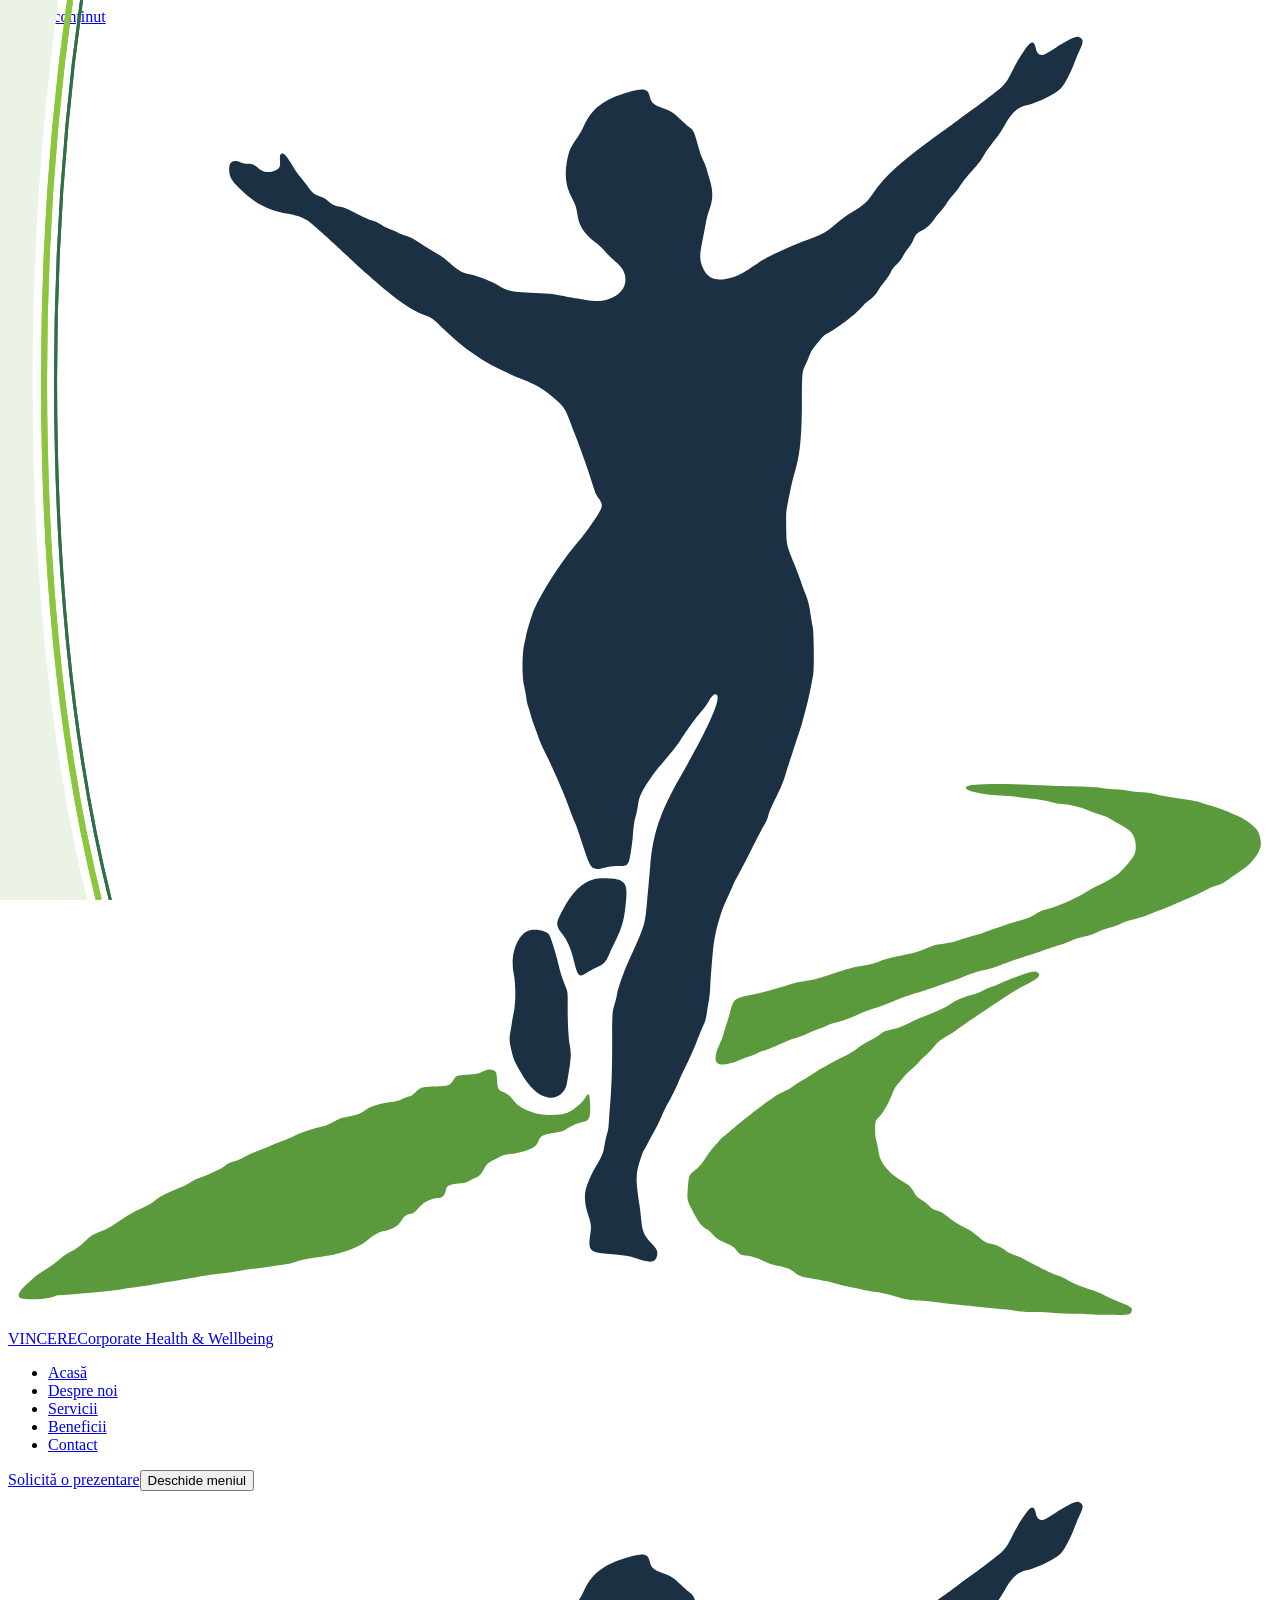
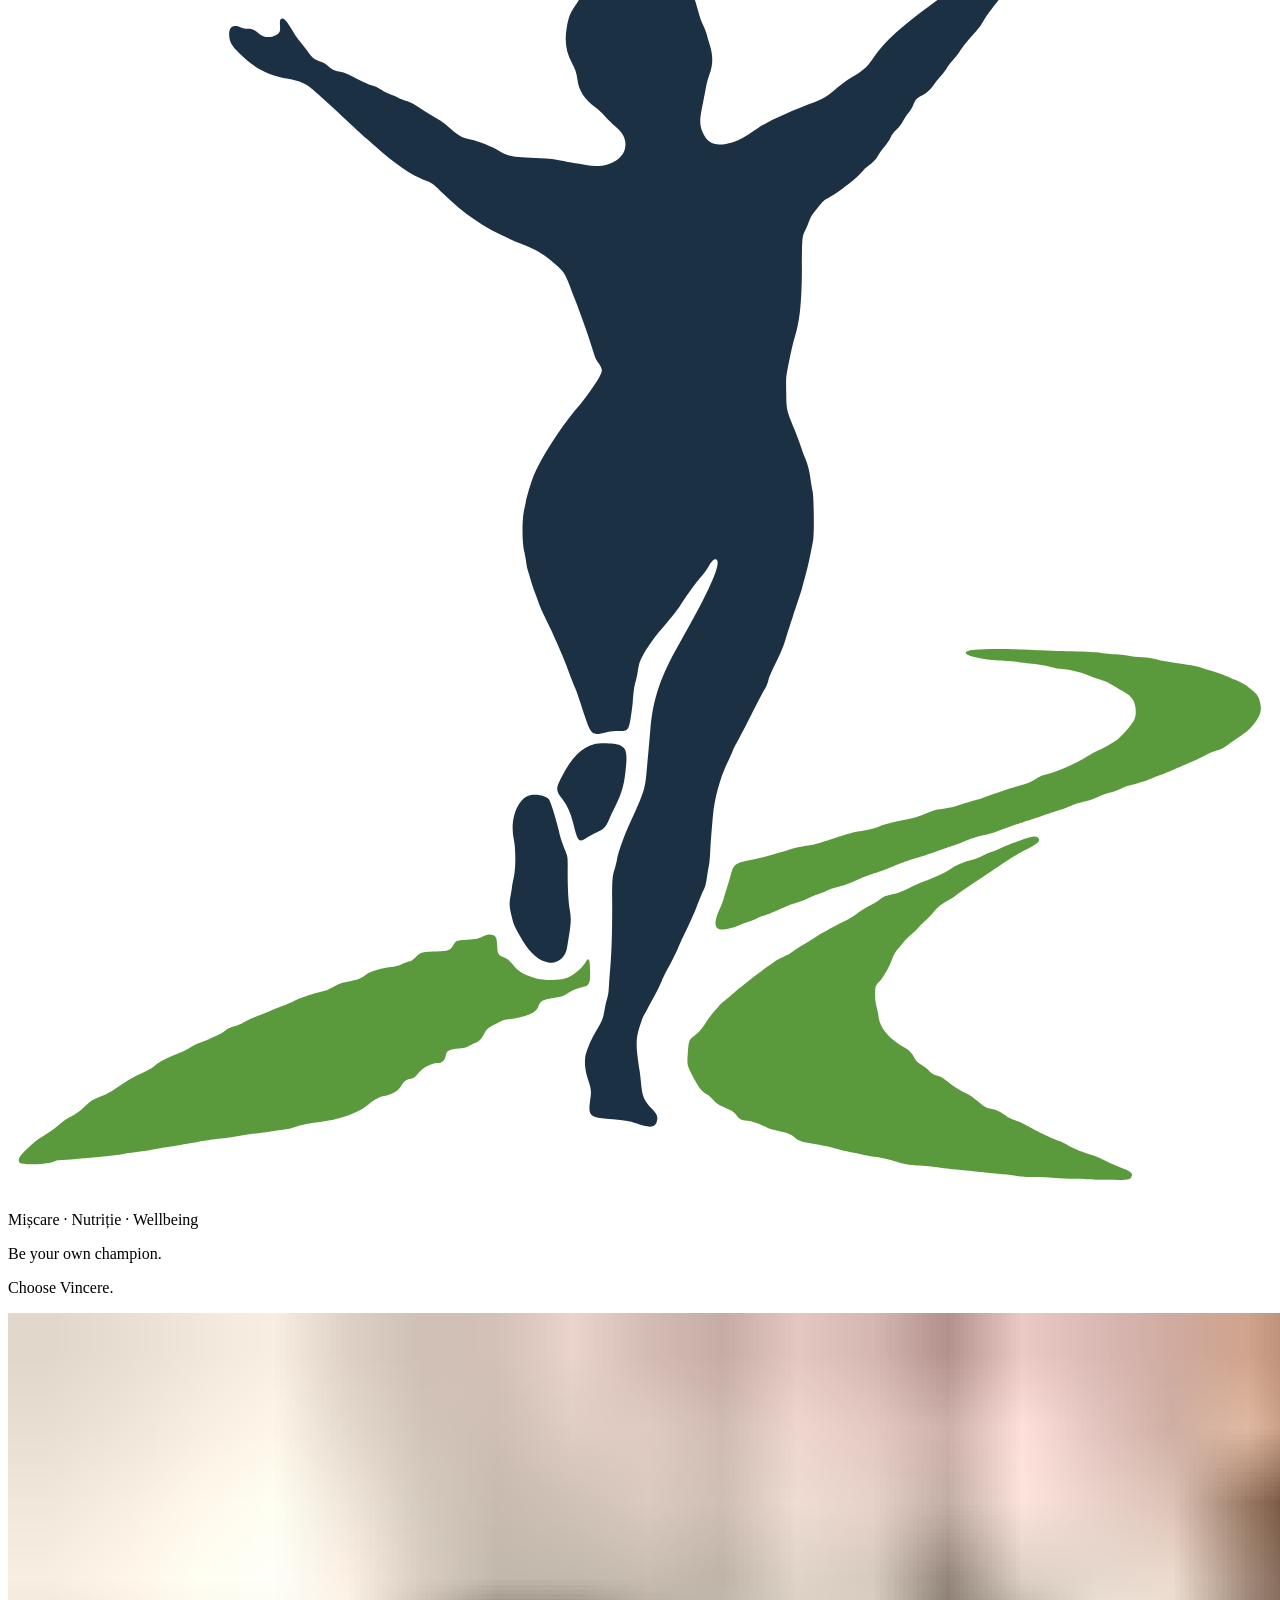
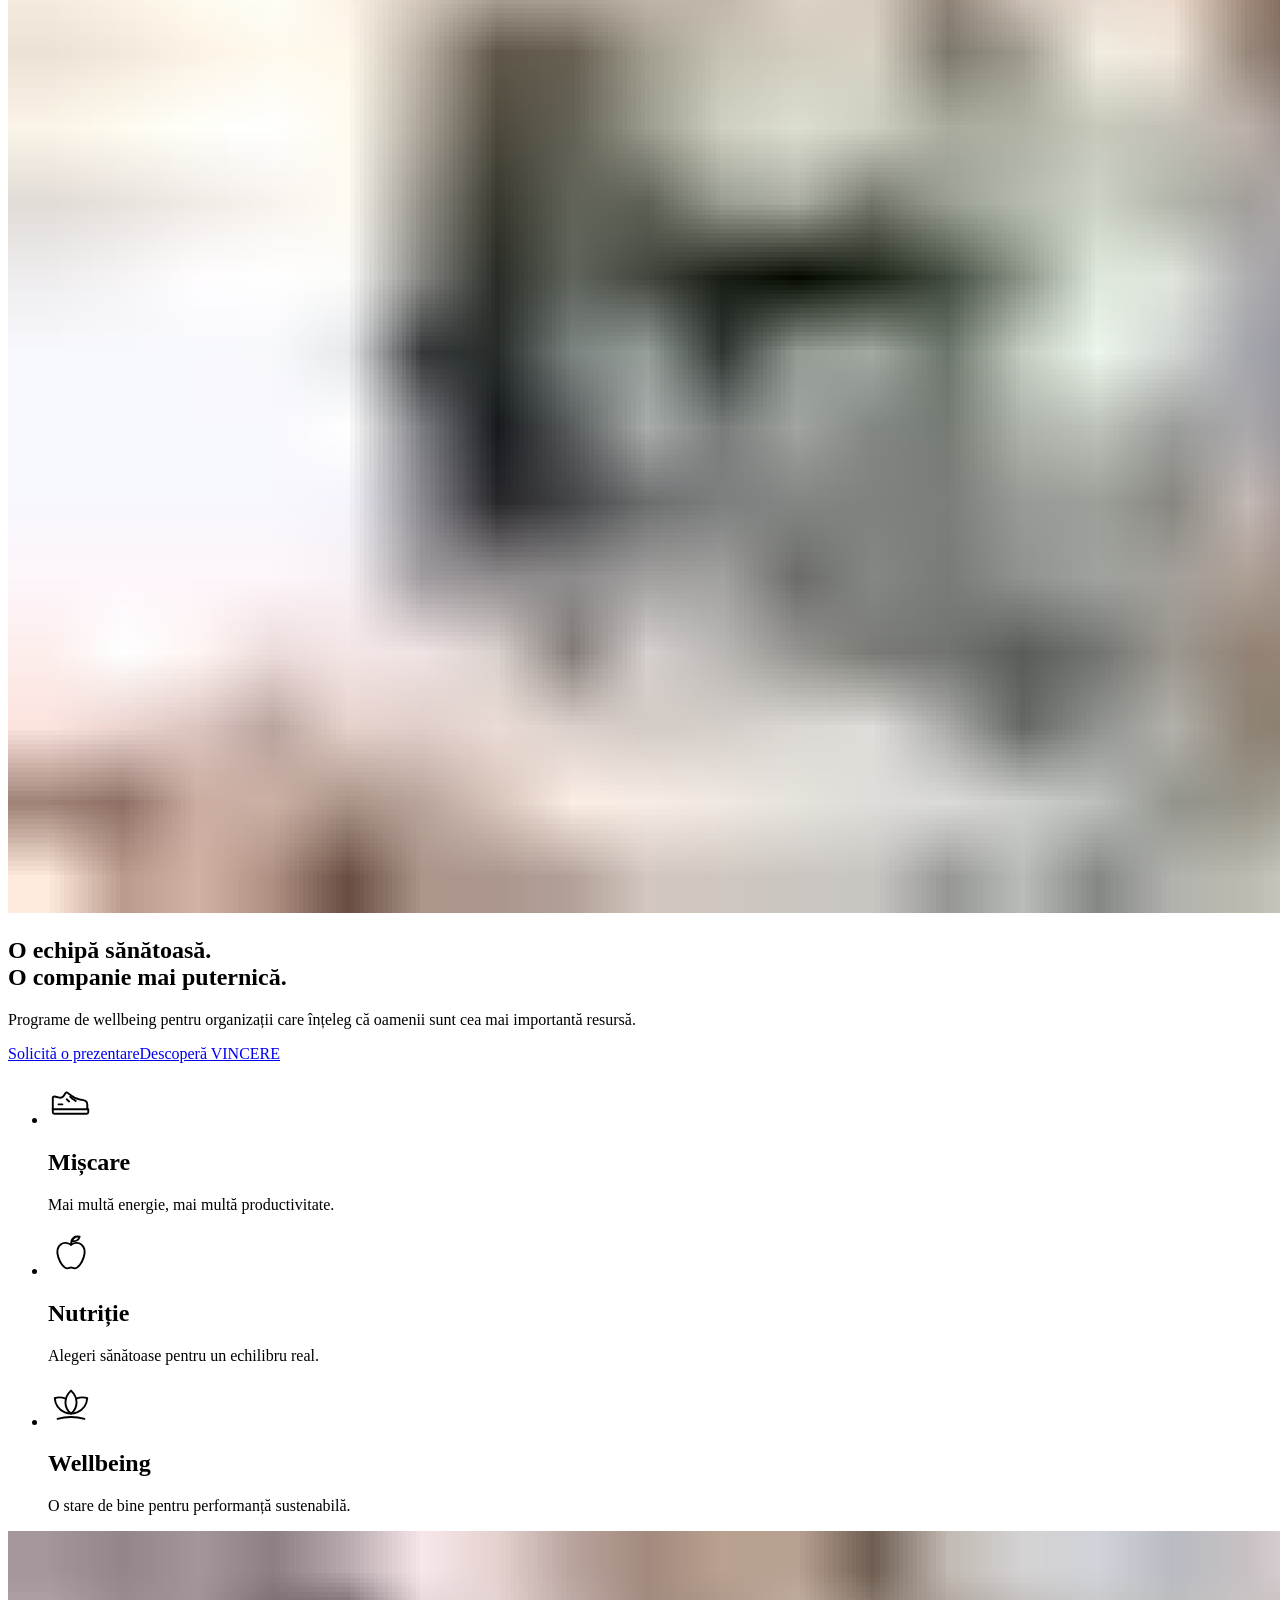
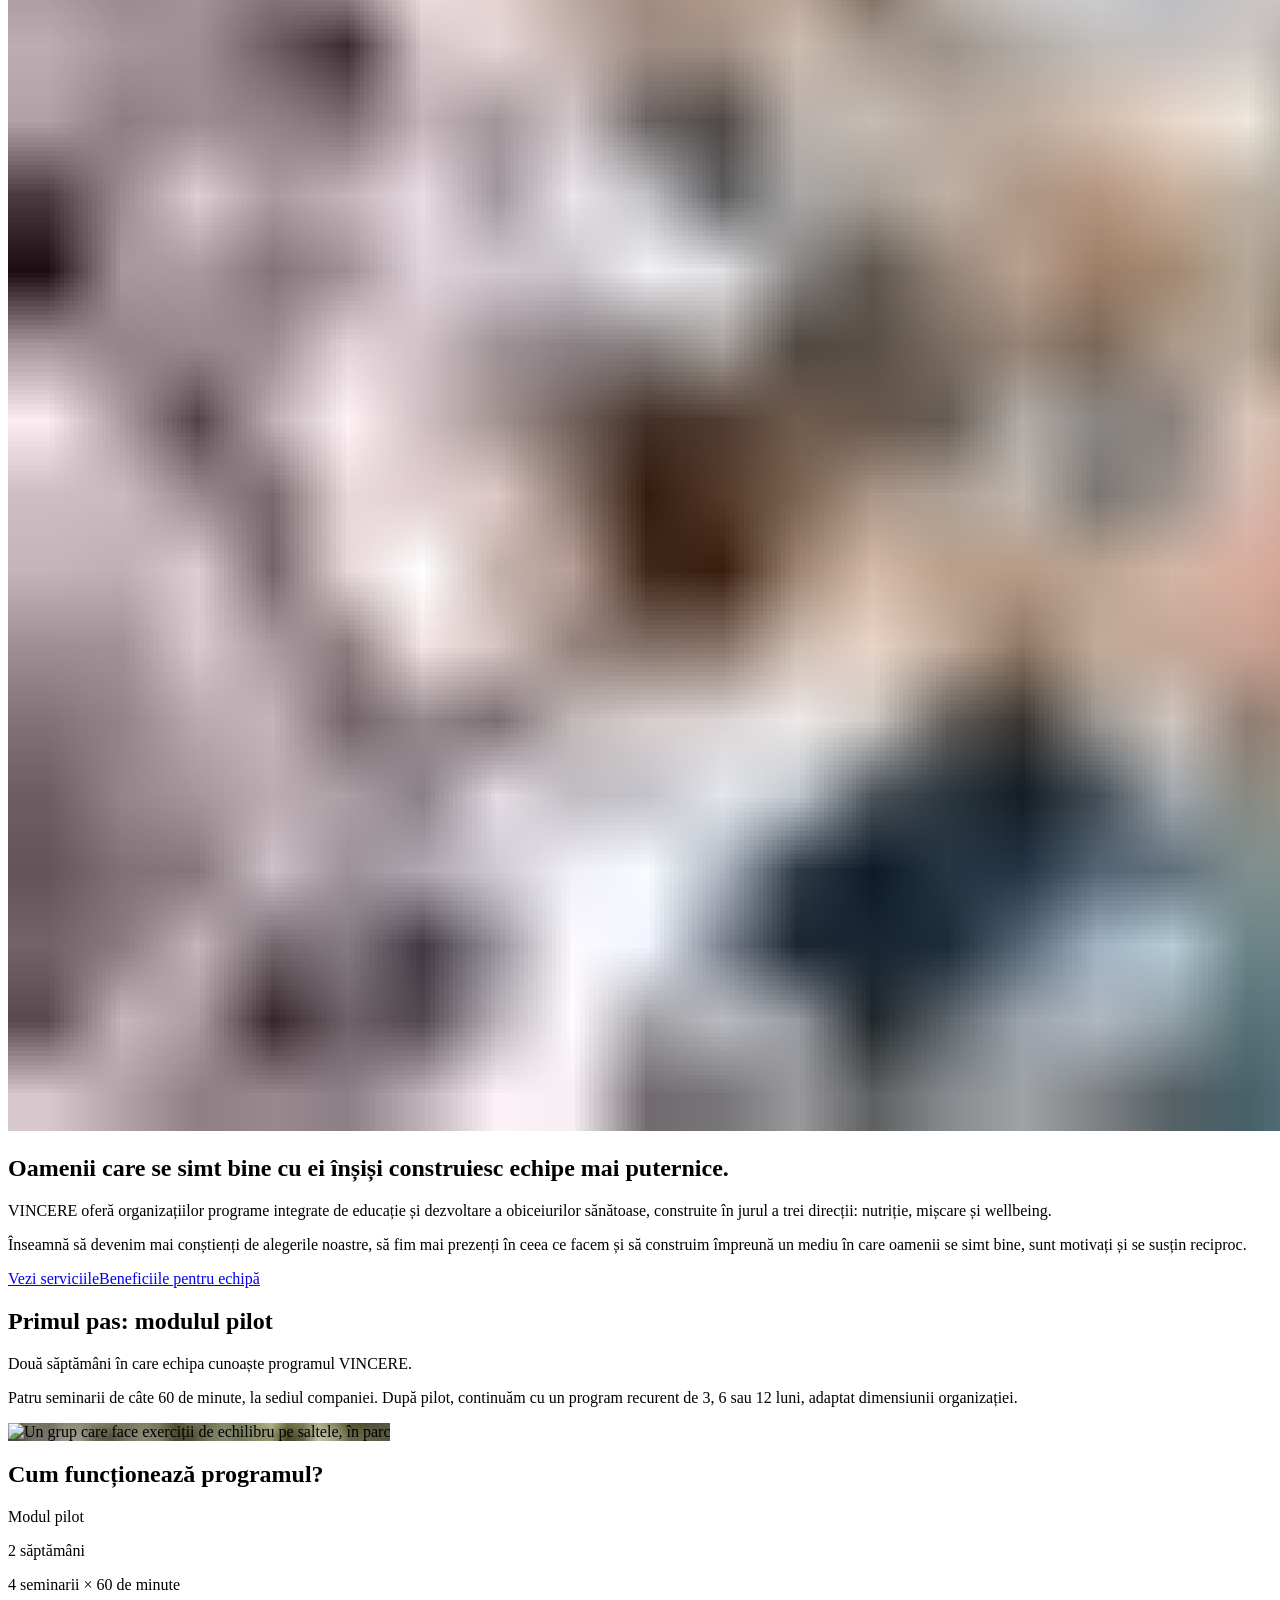
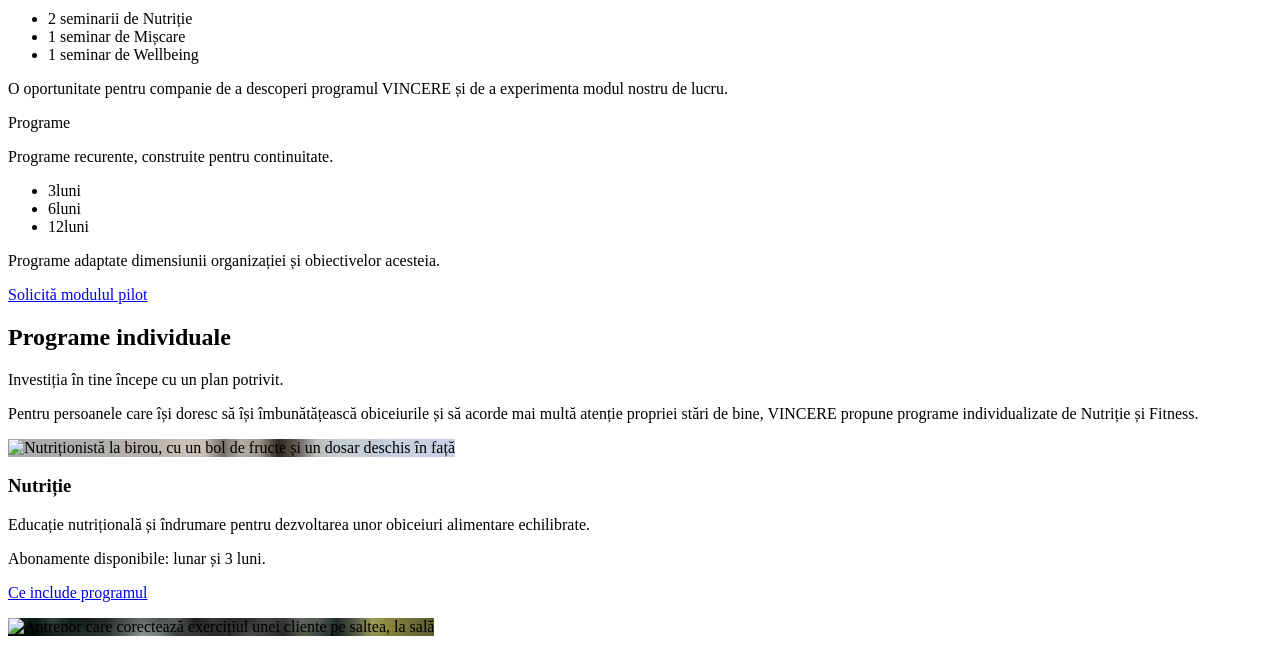
==== index.html @ 294e5ebb "Poze noi (feedback client), siglă pe alb în footer, hero cu textul jos" ====
<!DOCTYPE html><html lang="ro"><head><meta charset="UTF-8"><meta name="viewport" content="width=device-width, initial-scale=1"><title>VINCERE · Corporate Health &amp; Wellbeing · Programe de wellbeing pentru organizații</title><meta name="description" content="Seminarii de nutriție, mișcare și wellbeing pentru organizații care înțeleg că oamenii sunt cea mai importantă resursă. Modul pilot de 2 săptămâni."><link rel="icon" type="image/svg+xml" href="/vincere/favicon.svg"><meta name="theme-color" content="#2f6e46"><meta name="robots" content="noindex, nofollow"><script>document.documentElement.classList.add('js');</script><link rel="stylesheet" href="/vincere/_astro/Layout.DdMFpyct.css"><link rel="stylesheet" href="/vincere/_astro/Rezultate.CcplkXQx.css"><style>.swoosh[data-astro-cid-oj7elzqu]{pointer-events:none;width:clamp(70px,9vw,130px);height:100%;position:absolute;top:0;left:-1px}.sign[data-astro-cid-hap6cbwv]{background:var(--color-green-deep);color:#fff;padding-block:clamp(2.5rem,5vw,3.5rem)}.sign-row[data-astro-cid-hap6cbwv]{align-items:center;gap:1.75rem;display:grid}.sign-motto[data-astro-cid-hap6cbwv]{font-family:var(--font-head);text-transform:uppercase;font-size:clamp(1.35rem,1.1rem + 1vw,1.9rem);font-weight:800;line-height:1.25}.sign-motto[data-astro-cid-hap6cbwv] span[data-astro-cid-hap6cbwv]{text-transform:none;color:var(--color-lime);white-space:nowrap;font-style:italic;font-weight:700}.sign-text[data-astro-cid-hap6cbwv]{font-family:var(--font-head);color:#ffffffd9;margin-top:.5rem;font-weight:600}.sign-actions[data-astro-cid-hap6cbwv]{flex-wrap:wrap;align-items:center;gap:1rem 1.5rem;display:flex}.sign-phone[data-astro-cid-hap6cbwv]{font-family:var(--font-head);color:#fff;border-bottom:2px solid var(--color-lime);padding-bottom:2px;font-size:1.1rem;font-weight:700;text-decoration:none}.sign-phone[data-astro-cid-hap6cbwv]:hover{color:var(--color-lime)}@media (width>=900px){.sign-row[data-astro-cid-hap6cbwv]{grid-template-columns:1fr auto;gap:3rem}}
</style><link rel="stylesheet" href="/vincere/_astro/index.D2UKbrc6.css"></head><body class="min-h-dvh flex flex-col"><a href="#continut" class="sr-only focus:not-sr-only focus:fixed focus:top-3 focus:left-3 focus:z-[60] focus:bg-white focus:px-4 focus:py-2 focus:rounded-lg">Sari la conținut</a><header class="site-header" data-header data-astro-cid-nen7h5rs><div class="wrap header-row" data-astro-cid-nen7h5rs><a href="/vincere/" class="header-logo" aria-label="VINCERE, pagina de start" data-astro-cid-nen7h5rs><span class="logo logo-dark logo-md" data-astro-cid-f7espo7c><svg viewBox="101 68 2349 2416" role="img" aria-label="VINCERE" class="logo-mark" aria-hidden="true" data-astro-cid-f7espo7c="true">
<g transform="translate(0,2520) scale(0.1,-0.1)">
<path class="m-road" fill="#5b9a3c" d="M19155 10430 c-275 -10 -345 -24 -345 -71 0 -53 327 -128 615 -140 121 -5 279 -18 350 -29 72 -10 168 -22 215 -25 132 -9 326 -42 420 -70 53 -16 128 -29 200 -35 142 -11 319 -55 494 -122 72 -28 178 -65 236 -84 77 -24 131 -50 200 -94 52 -34 135 -82 184 -107 99 -50 170 -114 204 -184 51 -105 54 -269 8 -362 -41 -83 -253 -326 -321 -367 -31 -19 -94 -59 -140 -88 -46 -29 -134 -75 -195 -102 -61 -27 -166 -84 -233 -126 -188 -120 -524 -267 -731 -320 -88 -22 -128 -39 -215 -91 -58 -35 -131 -71 -161 -79 -199 -57 -672 -212 -808 -265 -40 -16 -113 -38 -164 -49 -50 -11 -138 -38 -194 -60 -123 -48 -275 -86 -404 -100 -122 -14 -151 -22 -290 -80 -145 -60 -259 -95 -380 -115 -52 -9 -126 -25 -165 -35 -38 -11 -110 -28 -160 -39 -49 -10 -128 -35 -175 -54 -87 -36 -183 -59 -399 -97 -87 -16 -214 -52 -435 -125 -331 -110 -399 -127 -566 -145 -75 -8 -142 -24 -235 -55 -234 -78 -537 -160 -778 -209 -267 -55 -293 -76 -346 -273 -17 -65 -51 -179 -76 -253 -24 -74 -51 -164 -60 -200 -9 -36 -40 -117 -70 -180 -87 -188 -100 -305 -40 -358 54 -46 235 -19 415 62 52 24 118 49 145 56 28 7 104 37 170 66 66 28 149 59 185 69 36 10 148 57 250 105 135 65 211 94 280 110 63 15 144 45 240 90 80 38 172 76 204 85 33 9 95 34 139 56 51 26 118 49 189 65 106 23 211 61 417 153 52 23 178 71 280 105 102 35 264 95 359 134 95 39 207 82 250 96 42 13 142 44 222 69 80 25 224 73 320 108 96 34 229 80 295 101 121 40 185 65 349 133 51 21 148 49 229 66 149 31 159 34 474 153 112 41 238 85 280 96 43 11 188 58 322 105 135 46 278 94 319 105 41 12 132 45 201 75 122 52 151 61 327 104 45 11 139 46 209 76 71 31 175 67 232 81 69 16 137 41 201 73 71 37 125 56 202 72 106 22 295 85 405 134 33 15 98 40 145 57 47 17 133 52 193 79 59 27 133 59 165 70 115 43 359 154 454 207 57 32 133 64 184 79 114 32 159 56 279 148 55 42 137 99 183 127 178 107 339 298 377 445 26 101 -11 264 -78 340 -85 96 -243 204 -371 254 -45 17 -123 51 -175 75 -84 39 -184 73 -476 161 -82 25 -225 50 -555 98 -102 15 -232 41 -290 57 -80 23 -139 32 -250 39 -80 5 -197 18 -260 29 -63 11 -171 23 -240 26 -69 2 -188 13 -265 24 -102 14 -251 22 -550 30 -225 6 -543 17 -705 25 -391 20 -660 24 -915 15z M20005 6936 c-116 -29 -446 -151 -530 -196 -49 -26 -130 -60 -180 -75 -49 -15 -128 -49 -175 -76 -62 -35 -113 -56 -190 -74 -162 -41 -297 -98 -418 -178 -102 -68 -369 -189 -533 -242 -30 -9 -112 -48 -184 -85 -149 -78 -235 -111 -382 -145 -119 -28 -126 -31 -213 -95 -36 -27 -109 -71 -162 -98 -101 -52 -157 -88 -293 -186 -44 -32 -138 -87 -210 -122 -209 -103 -411 -214 -535 -295 -63 -41 -162 -103 -220 -137 -58 -33 -141 -88 -185 -122 -54 -40 -110 -72 -172 -96 -53 -20 -124 -58 -164 -87 -40 -29 -90 -65 -113 -81 -251 -179 -569 -428 -671 -526 -38 -37 -100 -88 -136 -113 -37 -25 -86 -70 -110 -99 -24 -29 -73 -85 -110 -125 -36 -40 -89 -112 -118 -160 -72 -123 -144 -209 -230 -274 -105 -79 -111 -95 -127 -314 -16 -225 -15 -230 70 -400 120 -241 190 -332 292 -383 22 -12 69 -53 104 -92 71 -80 106 -103 246 -161 116 -48 153 -74 199 -138 44 -61 77 -79 171 -91 122 -17 215 -46 324 -100 55 -28 131 -57 168 -66 279 -62 331 -81 407 -144 76 -64 113 -78 267 -105 304 -52 417 -76 538 -114 69 -22 161 -45 205 -51 44 -7 134 -25 200 -41 66 -16 206 -42 310 -58 107 -17 245 -46 315 -67 258 -76 264 -77 605 -99 50 -4 146 -15 215 -25 69 -10 179 -24 245 -30 303 -29 435 -42 640 -65 121 -13 279 -29 350 -35 72 -6 181 -20 244 -31 88 -15 163 -19 335 -19 143 0 254 -6 316 -15 63 -10 175 -15 331 -15 130 0 281 -4 335 -10 55 -5 243 -11 419 -12 356 -3 369 -1 395 63 28 66 -3 89 -250 185 -80 31 -191 80 -246 110 -56 29 -153 71 -215 93 -254 88 -369 135 -459 185 -52 29 -131 67 -175 84 -198 75 -326 137 -675 325 -36 19 -105 49 -155 67 -96 35 -110 43 -193 103 -79 57 -143 86 -227 102 -107 21 -129 32 -245 130 -134 112 -169 136 -258 174 -85 36 -207 113 -317 201 -85 67 -123 89 -205 115 -68 22 -111 50 -157 104 -20 23 -71 63 -115 88 -87 51 -117 81 -155 157 -33 66 -83 119 -158 163 -312 188 -468 369 -495 575 -6 46 -23 130 -37 188 -23 87 -27 128 -28 235 0 151 5 164 89 248 56 57 172 262 221 391 39 103 69 156 122 216 27 30 75 88 106 127 32 40 88 97 126 127 38 30 102 91 142 135 40 45 99 102 132 128 33 27 95 91 138 143 93 115 124 140 269 224 61 36 139 87 173 114 61 49 930 632 1058 709 36 23 145 82 243 133 223 118 268 166 200 219 -30 24 -65 25 -139 7z M9850 5100 c-96 -51 -137 -60 -311 -68 -191 -10 -200 -13 -255 -104 -61 -100 -81 -106 -351 -118 -237 -10 -261 -17 -352 -108 -49 -48 -70 -62 -123 -77 -34 -10 -99 -34 -142 -53 -59 -25 -109 -38 -190 -49 -187 -24 -375 -79 -445 -130 -115 -83 -132 -91 -259 -121 -70 -17 -148 -33 -175 -37 -46 -6 -103 -32 -239 -108 -49 -28 -97 -44 -183 -63 -64 -13 -160 -41 -213 -60 -52 -20 -118 -43 -146 -51 -28 -8 -91 -37 -141 -63 -49 -27 -134 -63 -188 -80 -55 -17 -142 -52 -195 -76 -54 -25 -169 -72 -257 -105 -88 -33 -203 -85 -256 -115 -102 -58 -133 -71 -245 -103 -50 -14 -91 -36 -140 -72 -38 -28 -89 -61 -114 -71 -25 -11 -101 -46 -170 -78 -69 -32 -158 -68 -198 -79 -48 -15 -101 -41 -160 -81 -57 -39 -119 -70 -173 -89 -46 -15 -120 -46 -164 -68 -44 -22 -114 -55 -157 -72 -46 -20 -98 -51 -132 -81 -91 -80 -143 -111 -292 -176 -142 -62 -232 -115 -474 -279 -99 -67 -164 -103 -245 -134 -178 -70 -217 -94 -324 -195 -115 -108 -153 -136 -276 -199 -86 -44 -113 -64 -270 -198 -36 -31 -116 -87 -178 -124 -150 -91 -192 -123 -335 -255 -170 -156 -208 -230 -145 -280 51 -40 488 -26 603 19 79 31 96 34 252 41 92 5 171 11 176 14 5 3 105 12 223 21 273 20 549 51 632 70 60 14 284 45 437 60 36 4 124 20 195 35 72 16 186 36 255 45 69 9 206 32 305 50 288 54 475 85 514 85 20 0 81 7 136 15 55 9 145 20 200 26 55 5 150 21 210 35 62 14 171 29 250 34 77 5 196 21 265 35 68 14 172 29 231 35 62 5 131 18 165 30 176 65 357 104 549 120 283 23 673 158 837 290 132 107 230 166 298 180 173 35 286 97 344 189 55 86 93 117 159 131 70 14 108 39 154 100 79 106 249 200 362 200 93 0 135 38 156 140 19 91 63 113 252 129 103 8 118 12 185 49 40 22 94 47 120 57 62 23 100 62 155 162 64 114 51 105 324 244 20 10 79 23 130 30 326 39 511 117 554 234 43 115 69 128 355 175 79 13 116 29 206 86 69 44 181 89 264 105 123 24 144 71 138 314 -6 222 -24 249 -93 135 -68 -112 -249 -252 -378 -292 -125 -40 -403 -34 -562 11 -180 50 -319 132 -385 226 -57 81 -109 125 -189 159 -102 43 -113 62 -121 220 -3 67 -12 131 -19 144 -36 67 -138 81 -231 32z" />
<path class="m-figure" fill="#1b3042" d="M20738 24267 c-57 -29 -166 -92 -243 -141 -77 -49 -162 -102 -190 -118 -104 -58 -171 -27 -194 92 -23 121 -64 142 -132 70 -69 -72 -219 -310 -306 -484 -101 -203 -131 -244 -243 -340 -83 -70 -437 -339 -536 -406 -27 -19 -125 -90 -219 -160 -93 -69 -235 -173 -314 -230 -790 -577 -1038 -799 -1286 -1155 -107 -154 -155 -196 -392 -343 -94 -58 -211 -145 -328 -242 -120 -101 -222 -163 -337 -205 -461 -168 -880 -360 -1068 -488 -308 -210 -399 -256 -579 -292 -227 -46 -356 8 -439 182 -73 154 -75 242 -11 553 16 80 41 210 56 290 16 93 39 183 65 250 72 191 74 355 9 561 -16 52 -39 132 -51 179 -11 47 -43 130 -71 185 -35 72 -63 152 -99 285 -70 257 -74 265 -174 340 -28 20 -96 82 -152 136 -117 115 -174 152 -321 205 -169 61 -222 107 -244 210 -33 156 -111 173 -404 90 -443 -124 -683 -308 -826 -634 -28 -63 -77 -150 -118 -208 -131 -185 -158 -248 -196 -458 -46 -257 -16 -463 100 -678 56 -104 80 -176 95 -287 27 -214 130 -374 334 -526 57 -41 122 -101 166 -154 40 -47 107 -114 149 -150 169 -142 220 -211 240 -321 56 -314 -298 -532 -729 -447 -58 11 -148 26 -200 32 -52 7 -148 25 -213 41 -163 39 -235 47 -522 59 -432 17 -537 37 -676 126 -128 83 -377 183 -532 215 -171 34 -232 71 -453 269 -39 36 -105 83 -145 104 -91 48 -234 136 -388 239 -89 59 -136 84 -201 104 -47 14 -119 42 -160 63 -41 21 -108 49 -148 64 -40 14 -108 48 -150 75 -82 53 -121 70 -217 97 -33 9 -143 59 -245 111 -209 107 -237 119 -336 138 -100 19 -130 34 -206 103 -53 48 -81 65 -132 81 -126 39 -161 66 -245 189 -22 32 -78 106 -126 163 -47 57 -98 124 -112 149 -113 196 -192 300 -228 300 -46 0 -57 -29 -50 -132 8 -111 -6 -142 -77 -177 -120 -58 -224 -46 -325 37 -86 69 -116 82 -198 82 -51 0 -86 7 -130 25 -140 58 -215 13 -215 -128 0 -130 41 -208 184 -349 279 -278 532 -410 912 -477 205 -37 319 -84 439 -184 115 -95 500 -446 765 -697 102 -96 214 -200 250 -230 36 -30 110 -95 165 -144 380 -339 679 -543 922 -631 134 -49 146 -58 343 -250 441 -430 847 -691 1455 -934 277 -112 357 -157 556 -317 208 -167 254 -229 338 -459 29 -77 69 -185 91 -240 130 -335 267 -723 349 -991 34 -108 49 -143 91 -200 89 -122 88 -160 -6 -310 -94 -150 -270 -395 -340 -474 -339 -381 -778 -1074 -887 -1400 -48 -141 -106 -345 -112 -390 -4 -25 -18 -97 -33 -160 -40 -175 -40 -599 0 -765 14 -60 31 -155 38 -210 6 -55 25 -138 41 -185 16 -47 37 -119 48 -160 10 -41 42 -136 71 -210 28 -74 65 -174 80 -221 16 -48 66 -160 111 -250 45 -90 104 -213 132 -274 132 -293 213 -481 257 -600 69 -188 147 -388 176 -452 13 -31 47 -124 74 -207 223 -684 205 -660 466 -607 117 24 176 31 266 31 172 0 181 10 222 256 14 82 30 210 36 284 18 221 29 301 55 386 14 44 32 131 40 193 9 62 25 136 36 164 62 159 243 432 406 613 118 132 305 366 343 429 78 132 316 463 390 542 53 57 104 124 134 178 55 98 97 145 131 145 147 0 -81 -536 -655 -1540 -369 -645 -507 -1054 -555 -1645 -9 -110 -23 -272 -31 -360 -8 -88 -19 -212 -25 -275 -24 -280 -31 -334 -55 -429 -31 -125 -112 -325 -249 -614 -116 -247 -234 -575 -259 -719 -8 -48 -26 -124 -41 -169 -44 -141 -48 -195 -47 -662 1 -473 -9 -831 -32 -1132 -9 -104 -20 -262 -26 -350 -12 -184 -13 -190 -47 -310 -14 -49 -33 -140 -43 -202 -21 -126 -39 -170 -156 -368 -71 -121 -118 -224 -175 -385 -44 -124 -35 -310 24 -487 69 -205 71 -229 46 -406 -41 -282 -9 -318 301 -343 340 -27 434 -42 554 -86 265 -97 367 -81 390 62 12 75 -8 115 -103 214 -141 147 -174 225 -196 465 -7 80 -20 191 -29 246 -73 475 -72 587 9 830 31 93 61 175 66 181 6 7 43 74 83 151 40 76 98 183 129 238 31 55 88 171 126 259 39 87 88 188 109 225 55 92 174 332 206 416 15 39 78 174 141 300 63 129 151 327 198 451 47 121 97 244 112 274 43 86 55 126 76 275 11 77 27 172 36 210 8 39 18 149 23 245 7 158 21 339 50 670 28 316 132 701 260 970 44 91 91 197 105 235 14 39 51 113 83 165 31 52 149 280 263 505 113 226 222 435 242 467 42 65 60 107 82 198 9 36 59 151 110 255 127 259 167 356 218 531 24 82 78 250 120 374 134 397 158 473 179 555 11 44 31 118 44 165 49 170 105 424 157 710 21 121 14 784 -10 900 -12 58 -27 146 -34 195 -20 166 -56 310 -102 417 -25 57 -56 141 -70 188 -13 47 -73 205 -131 353 -151 378 -148 366 -154 694 -4 262 -3 277 22 410 60 311 103 502 146 642 87 286 121 626 124 1251 3 568 5 588 58 694 16 32 45 100 64 150 45 117 57 136 168 275 111 138 112 139 201 187 150 80 477 325 570 426 28 30 69 75 91 100 23 25 64 60 90 78 81 54 133 111 180 195 25 44 77 115 115 159 46 52 83 106 109 160 31 65 54 95 113 152 56 54 85 92 118 154 23 45 69 115 101 154 35 43 70 100 89 146 44 107 67 132 156 176 95 47 156 102 236 214 33 47 92 118 130 159 38 41 87 109 110 150 26 48 68 102 113 147 40 40 95 110 125 159 29 48 81 118 114 156 249 283 274 315 319 399 26 49 93 147 150 219 143 180 163 209 246 351 145 252 232 331 408 375 237 59 551 218 652 331 59 66 178 292 231 441 27 76 74 190 104 253 66 137 70 176 26 221 -45 45 -89 40 -213 -24z M11900 8664 c-227 -61 -410 -243 -589 -586 -126 -240 -126 -271 4 -439 85 -110 150 -253 195 -431 93 -371 104 -383 263 -278 42 28 121 70 174 93 132 56 175 100 227 227 22 52 72 162 113 243 136 272 179 432 208 763 23 259 3 330 -110 387 -76 38 -372 51 -485 21z M10731 7718 c-243 -39 -403 -450 -321 -823 38 -169 37 -548 -2 -715 -14 -63 -29 -142 -33 -175 -3 -33 -15 -106 -26 -163 -26 -142 -24 -188 16 -358 42 -175 50 -193 162 -390 172 -305 334 -454 524 -486 174 -29 320 87 349 278 6 38 22 139 36 224 38 228 41 330 15 470 -27 141 -42 428 -40 750 2 235 2 235 -41 345 -78 204 -99 270 -129 406 -33 154 -141 497 -171 546 -42 69 -206 113 -339 91z" />
</g>
</svg><span class="logo-text" data-astro-cid-f7espo7c><span class="logo-name" data-astro-cid-f7espo7c>VINCERE</span><span class="logo-tag" data-astro-cid-f7espo7c>Corporate Health &amp; Wellbeing</span></span></span></a><nav class="nav-desktop" aria-label="Navigație principală" data-astro-cid-nen7h5rs><ul data-astro-cid-nen7h5rs><li data-astro-cid-nen7h5rs><a href="/vincere/" aria-current="page" data-astro-cid-nen7h5rs>Acasă</a></li><li data-astro-cid-nen7h5rs><a href="/vincere/despre-noi" data-astro-cid-nen7h5rs>Despre noi</a></li><li data-astro-cid-nen7h5rs><a href="/vincere/servicii" data-astro-cid-nen7h5rs>Servicii</a></li><li data-astro-cid-nen7h5rs><a href="/vincere/beneficii" data-astro-cid-nen7h5rs>Beneficii</a></li><li data-astro-cid-nen7h5rs><a href="/vincere/contact" data-astro-cid-nen7h5rs>Contact</a></li></ul></nav><a href="/vincere/contact" class="btn btn-green header-cta" data-astro-cid-nen7h5rs>Solicită o prezentare</a><button class="nav-toggle" type="button" aria-expanded="false" aria-controls="nav-mobile" data-nav-toggle data-astro-cid-nen7h5rs><span class="sr-only" data-astro-cid-nen7h5rs>Deschide meniul</span><span class="bars" aria-hidden="true" data-astro-cid-nen7h5rs><span data-astro-cid-nen7h5rs></span><span data-astro-cid-nen7h5rs></span></span></button></div><div class="nav-mobile" id="nav-mobile" hidden data-nav-panel data-astro-cid-nen7h5rs><nav class="wrap" aria-label="Navigație mobilă" data-astro-cid-nen7h5rs><ul data-astro-cid-nen7h5rs><li data-astro-cid-nen7h5rs><a href="/vincere/" aria-current="page" data-astro-cid-nen7h5rs>Acasă</a></li><li data-astro-cid-nen7h5rs><a href="/vincere/despre-noi" data-astro-cid-nen7h5rs>Despre noi</a></li><li data-astro-cid-nen7h5rs><a href="/vincere/servicii" data-astro-cid-nen7h5rs>Servicii</a></li><li data-astro-cid-nen7h5rs><a href="/vincere/beneficii" data-astro-cid-nen7h5rs>Beneficii</a></li><li data-astro-cid-nen7h5rs><a href="/vincere/contact" data-astro-cid-nen7h5rs>Contact</a></li></ul><a href="/vincere/contact" class="btn btn-green w-full mt-6" data-astro-cid-nen7h5rs>Solicită o prezentare</a></nav></div></header><script type="module">var e=document.querySelector(`[data-header]`),t=document.querySelector(`[data-nav-toggle]`),n=document.querySelector(`[data-nav-panel]`),r=r=>{t&&n&&(t.setAttribute(`aria-expanded`,String(r)),t.querySelector(`.sr-only`).textContent=r?`Închide meniul`:`Deschide meniul`,n.hidden=!r,document.body.style.overflow=r?`hidden`:``,e?.classList.toggle(`is-open`,r))};t?.addEventListener(`click`,()=>r(t.getAttribute(`aria-expanded`)!==`true`)),document.addEventListener(`keydown`,e=>{e.key===`Escape`&&r(!1)}),window.matchMedia(`(min-width: 1100px)`).addEventListener(`change`,e=>{e.matches&&r(!1)});var i=()=>e?.classList.toggle(`is-scrolled`,window.scrollY>8);i(),window.addEventListener(`scroll`,i,{passive:!0});</script><main id="continut" class="flex-1"><section class="hero" aria-labelledby="hero-h1" data-astro-cid-lcdefpme><div class="hero-side" aria-hidden="true" data-astro-cid-lcdefpme><svg viewBox="101 68 2349 2416" role="img" aria-label="VINCERE" class="side-mark" data-astro-cid-lcdefpme="true">
<g transform="translate(0,2520) scale(0.1,-0.1)">
<path class="m-road" fill="#5b9a3c" d="M19155 10430 c-275 -10 -345 -24 -345 -71 0 -53 327 -128 615 -140 121 -5 279 -18 350 -29 72 -10 168 -22 215 -25 132 -9 326 -42 420 -70 53 -16 128 -29 200 -35 142 -11 319 -55 494 -122 72 -28 178 -65 236 -84 77 -24 131 -50 200 -94 52 -34 135 -82 184 -107 99 -50 170 -114 204 -184 51 -105 54 -269 8 -362 -41 -83 -253 -326 -321 -367 -31 -19 -94 -59 -140 -88 -46 -29 -134 -75 -195 -102 -61 -27 -166 -84 -233 -126 -188 -120 -524 -267 -731 -320 -88 -22 -128 -39 -215 -91 -58 -35 -131 -71 -161 -79 -199 -57 -672 -212 -808 -265 -40 -16 -113 -38 -164 -49 -50 -11 -138 -38 -194 -60 -123 -48 -275 -86 -404 -100 -122 -14 -151 -22 -290 -80 -145 -60 -259 -95 -380 -115 -52 -9 -126 -25 -165 -35 -38 -11 -110 -28 -160 -39 -49 -10 -128 -35 -175 -54 -87 -36 -183 -59 -399 -97 -87 -16 -214 -52 -435 -125 -331 -110 -399 -127 -566 -145 -75 -8 -142 -24 -235 -55 -234 -78 -537 -160 -778 -209 -267 -55 -293 -76 -346 -273 -17 -65 -51 -179 -76 -253 -24 -74 -51 -164 -60 -200 -9 -36 -40 -117 -70 -180 -87 -188 -100 -305 -40 -358 54 -46 235 -19 415 62 52 24 118 49 145 56 28 7 104 37 170 66 66 28 149 59 185 69 36 10 148 57 250 105 135 65 211 94 280 110 63 15 144 45 240 90 80 38 172 76 204 85 33 9 95 34 139 56 51 26 118 49 189 65 106 23 211 61 417 153 52 23 178 71 280 105 102 35 264 95 359 134 95 39 207 82 250 96 42 13 142 44 222 69 80 25 224 73 320 108 96 34 229 80 295 101 121 40 185 65 349 133 51 21 148 49 229 66 149 31 159 34 474 153 112 41 238 85 280 96 43 11 188 58 322 105 135 46 278 94 319 105 41 12 132 45 201 75 122 52 151 61 327 104 45 11 139 46 209 76 71 31 175 67 232 81 69 16 137 41 201 73 71 37 125 56 202 72 106 22 295 85 405 134 33 15 98 40 145 57 47 17 133 52 193 79 59 27 133 59 165 70 115 43 359 154 454 207 57 32 133 64 184 79 114 32 159 56 279 148 55 42 137 99 183 127 178 107 339 298 377 445 26 101 -11 264 -78 340 -85 96 -243 204 -371 254 -45 17 -123 51 -175 75 -84 39 -184 73 -476 161 -82 25 -225 50 -555 98 -102 15 -232 41 -290 57 -80 23 -139 32 -250 39 -80 5 -197 18 -260 29 -63 11 -171 23 -240 26 -69 2 -188 13 -265 24 -102 14 -251 22 -550 30 -225 6 -543 17 -705 25 -391 20 -660 24 -915 15z M20005 6936 c-116 -29 -446 -151 -530 -196 -49 -26 -130 -60 -180 -75 -49 -15 -128 -49 -175 -76 -62 -35 -113 -56 -190 -74 -162 -41 -297 -98 -418 -178 -102 -68 -369 -189 -533 -242 -30 -9 -112 -48 -184 -85 -149 -78 -235 -111 -382 -145 -119 -28 -126 -31 -213 -95 -36 -27 -109 -71 -162 -98 -101 -52 -157 -88 -293 -186 -44 -32 -138 -87 -210 -122 -209 -103 -411 -214 -535 -295 -63 -41 -162 -103 -220 -137 -58 -33 -141 -88 -185 -122 -54 -40 -110 -72 -172 -96 -53 -20 -124 -58 -164 -87 -40 -29 -90 -65 -113 -81 -251 -179 -569 -428 -671 -526 -38 -37 -100 -88 -136 -113 -37 -25 -86 -70 -110 -99 -24 -29 -73 -85 -110 -125 -36 -40 -89 -112 -118 -160 -72 -123 -144 -209 -230 -274 -105 -79 -111 -95 -127 -314 -16 -225 -15 -230 70 -400 120 -241 190 -332 292 -383 22 -12 69 -53 104 -92 71 -80 106 -103 246 -161 116 -48 153 -74 199 -138 44 -61 77 -79 171 -91 122 -17 215 -46 324 -100 55 -28 131 -57 168 -66 279 -62 331 -81 407 -144 76 -64 113 -78 267 -105 304 -52 417 -76 538 -114 69 -22 161 -45 205 -51 44 -7 134 -25 200 -41 66 -16 206 -42 310 -58 107 -17 245 -46 315 -67 258 -76 264 -77 605 -99 50 -4 146 -15 215 -25 69 -10 179 -24 245 -30 303 -29 435 -42 640 -65 121 -13 279 -29 350 -35 72 -6 181 -20 244 -31 88 -15 163 -19 335 -19 143 0 254 -6 316 -15 63 -10 175 -15 331 -15 130 0 281 -4 335 -10 55 -5 243 -11 419 -12 356 -3 369 -1 395 63 28 66 -3 89 -250 185 -80 31 -191 80 -246 110 -56 29 -153 71 -215 93 -254 88 -369 135 -459 185 -52 29 -131 67 -175 84 -198 75 -326 137 -675 325 -36 19 -105 49 -155 67 -96 35 -110 43 -193 103 -79 57 -143 86 -227 102 -107 21 -129 32 -245 130 -134 112 -169 136 -258 174 -85 36 -207 113 -317 201 -85 67 -123 89 -205 115 -68 22 -111 50 -157 104 -20 23 -71 63 -115 88 -87 51 -117 81 -155 157 -33 66 -83 119 -158 163 -312 188 -468 369 -495 575 -6 46 -23 130 -37 188 -23 87 -27 128 -28 235 0 151 5 164 89 248 56 57 172 262 221 391 39 103 69 156 122 216 27 30 75 88 106 127 32 40 88 97 126 127 38 30 102 91 142 135 40 45 99 102 132 128 33 27 95 91 138 143 93 115 124 140 269 224 61 36 139 87 173 114 61 49 930 632 1058 709 36 23 145 82 243 133 223 118 268 166 200 219 -30 24 -65 25 -139 7z M9850 5100 c-96 -51 -137 -60 -311 -68 -191 -10 -200 -13 -255 -104 -61 -100 -81 -106 -351 -118 -237 -10 -261 -17 -352 -108 -49 -48 -70 -62 -123 -77 -34 -10 -99 -34 -142 -53 -59 -25 -109 -38 -190 -49 -187 -24 -375 -79 -445 -130 -115 -83 -132 -91 -259 -121 -70 -17 -148 -33 -175 -37 -46 -6 -103 -32 -239 -108 -49 -28 -97 -44 -183 -63 -64 -13 -160 -41 -213 -60 -52 -20 -118 -43 -146 -51 -28 -8 -91 -37 -141 -63 -49 -27 -134 -63 -188 -80 -55 -17 -142 -52 -195 -76 -54 -25 -169 -72 -257 -105 -88 -33 -203 -85 -256 -115 -102 -58 -133 -71 -245 -103 -50 -14 -91 -36 -140 -72 -38 -28 -89 -61 -114 -71 -25 -11 -101 -46 -170 -78 -69 -32 -158 -68 -198 -79 -48 -15 -101 -41 -160 -81 -57 -39 -119 -70 -173 -89 -46 -15 -120 -46 -164 -68 -44 -22 -114 -55 -157 -72 -46 -20 -98 -51 -132 -81 -91 -80 -143 -111 -292 -176 -142 -62 -232 -115 -474 -279 -99 -67 -164 -103 -245 -134 -178 -70 -217 -94 -324 -195 -115 -108 -153 -136 -276 -199 -86 -44 -113 -64 -270 -198 -36 -31 -116 -87 -178 -124 -150 -91 -192 -123 -335 -255 -170 -156 -208 -230 -145 -280 51 -40 488 -26 603 19 79 31 96 34 252 41 92 5 171 11 176 14 5 3 105 12 223 21 273 20 549 51 632 70 60 14 284 45 437 60 36 4 124 20 195 35 72 16 186 36 255 45 69 9 206 32 305 50 288 54 475 85 514 85 20 0 81 7 136 15 55 9 145 20 200 26 55 5 150 21 210 35 62 14 171 29 250 34 77 5 196 21 265 35 68 14 172 29 231 35 62 5 131 18 165 30 176 65 357 104 549 120 283 23 673 158 837 290 132 107 230 166 298 180 173 35 286 97 344 189 55 86 93 117 159 131 70 14 108 39 154 100 79 106 249 200 362 200 93 0 135 38 156 140 19 91 63 113 252 129 103 8 118 12 185 49 40 22 94 47 120 57 62 23 100 62 155 162 64 114 51 105 324 244 20 10 79 23 130 30 326 39 511 117 554 234 43 115 69 128 355 175 79 13 116 29 206 86 69 44 181 89 264 105 123 24 144 71 138 314 -6 222 -24 249 -93 135 -68 -112 -249 -252 -378 -292 -125 -40 -403 -34 -562 11 -180 50 -319 132 -385 226 -57 81 -109 125 -189 159 -102 43 -113 62 -121 220 -3 67 -12 131 -19 144 -36 67 -138 81 -231 32z" />
<path class="m-figure" fill="#1b3042" d="M20738 24267 c-57 -29 -166 -92 -243 -141 -77 -49 -162 -102 -190 -118 -104 -58 -171 -27 -194 92 -23 121 -64 142 -132 70 -69 -72 -219 -310 -306 -484 -101 -203 -131 -244 -243 -340 -83 -70 -437 -339 -536 -406 -27 -19 -125 -90 -219 -160 -93 -69 -235 -173 -314 -230 -790 -577 -1038 -799 -1286 -1155 -107 -154 -155 -196 -392 -343 -94 -58 -211 -145 -328 -242 -120 -101 -222 -163 -337 -205 -461 -168 -880 -360 -1068 -488 -308 -210 -399 -256 -579 -292 -227 -46 -356 8 -439 182 -73 154 -75 242 -11 553 16 80 41 210 56 290 16 93 39 183 65 250 72 191 74 355 9 561 -16 52 -39 132 -51 179 -11 47 -43 130 -71 185 -35 72 -63 152 -99 285 -70 257 -74 265 -174 340 -28 20 -96 82 -152 136 -117 115 -174 152 -321 205 -169 61 -222 107 -244 210 -33 156 -111 173 -404 90 -443 -124 -683 -308 -826 -634 -28 -63 -77 -150 -118 -208 -131 -185 -158 -248 -196 -458 -46 -257 -16 -463 100 -678 56 -104 80 -176 95 -287 27 -214 130 -374 334 -526 57 -41 122 -101 166 -154 40 -47 107 -114 149 -150 169 -142 220 -211 240 -321 56 -314 -298 -532 -729 -447 -58 11 -148 26 -200 32 -52 7 -148 25 -213 41 -163 39 -235 47 -522 59 -432 17 -537 37 -676 126 -128 83 -377 183 -532 215 -171 34 -232 71 -453 269 -39 36 -105 83 -145 104 -91 48 -234 136 -388 239 -89 59 -136 84 -201 104 -47 14 -119 42 -160 63 -41 21 -108 49 -148 64 -40 14 -108 48 -150 75 -82 53 -121 70 -217 97 -33 9 -143 59 -245 111 -209 107 -237 119 -336 138 -100 19 -130 34 -206 103 -53 48 -81 65 -132 81 -126 39 -161 66 -245 189 -22 32 -78 106 -126 163 -47 57 -98 124 -112 149 -113 196 -192 300 -228 300 -46 0 -57 -29 -50 -132 8 -111 -6 -142 -77 -177 -120 -58 -224 -46 -325 37 -86 69 -116 82 -198 82 -51 0 -86 7 -130 25 -140 58 -215 13 -215 -128 0 -130 41 -208 184 -349 279 -278 532 -410 912 -477 205 -37 319 -84 439 -184 115 -95 500 -446 765 -697 102 -96 214 -200 250 -230 36 -30 110 -95 165 -144 380 -339 679 -543 922 -631 134 -49 146 -58 343 -250 441 -430 847 -691 1455 -934 277 -112 357 -157 556 -317 208 -167 254 -229 338 -459 29 -77 69 -185 91 -240 130 -335 267 -723 349 -991 34 -108 49 -143 91 -200 89 -122 88 -160 -6 -310 -94 -150 -270 -395 -340 -474 -339 -381 -778 -1074 -887 -1400 -48 -141 -106 -345 -112 -390 -4 -25 -18 -97 -33 -160 -40 -175 -40 -599 0 -765 14 -60 31 -155 38 -210 6 -55 25 -138 41 -185 16 -47 37 -119 48 -160 10 -41 42 -136 71 -210 28 -74 65 -174 80 -221 16 -48 66 -160 111 -250 45 -90 104 -213 132 -274 132 -293 213 -481 257 -600 69 -188 147 -388 176 -452 13 -31 47 -124 74 -207 223 -684 205 -660 466 -607 117 24 176 31 266 31 172 0 181 10 222 256 14 82 30 210 36 284 18 221 29 301 55 386 14 44 32 131 40 193 9 62 25 136 36 164 62 159 243 432 406 613 118 132 305 366 343 429 78 132 316 463 390 542 53 57 104 124 134 178 55 98 97 145 131 145 147 0 -81 -536 -655 -1540 -369 -645 -507 -1054 -555 -1645 -9 -110 -23 -272 -31 -360 -8 -88 -19 -212 -25 -275 -24 -280 -31 -334 -55 -429 -31 -125 -112 -325 -249 -614 -116 -247 -234 -575 -259 -719 -8 -48 -26 -124 -41 -169 -44 -141 -48 -195 -47 -662 1 -473 -9 -831 -32 -1132 -9 -104 -20 -262 -26 -350 -12 -184 -13 -190 -47 -310 -14 -49 -33 -140 -43 -202 -21 -126 -39 -170 -156 -368 -71 -121 -118 -224 -175 -385 -44 -124 -35 -310 24 -487 69 -205 71 -229 46 -406 -41 -282 -9 -318 301 -343 340 -27 434 -42 554 -86 265 -97 367 -81 390 62 12 75 -8 115 -103 214 -141 147 -174 225 -196 465 -7 80 -20 191 -29 246 -73 475 -72 587 9 830 31 93 61 175 66 181 6 7 43 74 83 151 40 76 98 183 129 238 31 55 88 171 126 259 39 87 88 188 109 225 55 92 174 332 206 416 15 39 78 174 141 300 63 129 151 327 198 451 47 121 97 244 112 274 43 86 55 126 76 275 11 77 27 172 36 210 8 39 18 149 23 245 7 158 21 339 50 670 28 316 132 701 260 970 44 91 91 197 105 235 14 39 51 113 83 165 31 52 149 280 263 505 113 226 222 435 242 467 42 65 60 107 82 198 9 36 59 151 110 255 127 259 167 356 218 531 24 82 78 250 120 374 134 397 158 473 179 555 11 44 31 118 44 165 49 170 105 424 157 710 21 121 14 784 -10 900 -12 58 -27 146 -34 195 -20 166 -56 310 -102 417 -25 57 -56 141 -70 188 -13 47 -73 205 -131 353 -151 378 -148 366 -154 694 -4 262 -3 277 22 410 60 311 103 502 146 642 87 286 121 626 124 1251 3 568 5 588 58 694 16 32 45 100 64 150 45 117 57 136 168 275 111 138 112 139 201 187 150 80 477 325 570 426 28 30 69 75 91 100 23 25 64 60 90 78 81 54 133 111 180 195 25 44 77 115 115 159 46 52 83 106 109 160 31 65 54 95 113 152 56 54 85 92 118 154 23 45 69 115 101 154 35 43 70 100 89 146 44 107 67 132 156 176 95 47 156 102 236 214 33 47 92 118 130 159 38 41 87 109 110 150 26 48 68 102 113 147 40 40 95 110 125 159 29 48 81 118 114 156 249 283 274 315 319 399 26 49 93 147 150 219 143 180 163 209 246 351 145 252 232 331 408 375 237 59 551 218 652 331 59 66 178 292 231 441 27 76 74 190 104 253 66 137 70 176 26 221 -45 45 -89 40 -213 -24z M11900 8664 c-227 -61 -410 -243 -589 -586 -126 -240 -126 -271 4 -439 85 -110 150 -253 195 -431 93 -371 104 -383 263 -278 42 28 121 70 174 93 132 56 175 100 227 227 22 52 72 162 113 243 136 272 179 432 208 763 23 259 3 330 -110 387 -76 38 -372 51 -485 21z M10731 7718 c-243 -39 -403 -450 -321 -823 38 -169 37 -548 -2 -715 -14 -63 -29 -142 -33 -175 -3 -33 -15 -106 -26 -163 -26 -142 -24 -188 16 -358 42 -175 50 -193 162 -390 172 -305 334 -454 524 -486 174 -29 320 87 349 278 6 38 22 139 36 224 38 228 41 330 15 470 -27 141 -42 428 -40 750 2 235 2 235 -41 345 -78 204 -99 270 -129 406 -33 154 -141 497 -171 546 -42 69 -206 113 -339 91z" />
</g>
</svg><p class="side-pillars" data-astro-cid-lcdefpme>Mișcare · Nutriție · Wellbeing</p><p class="side-motto" data-astro-cid-lcdefpme>Be your own champion.</p><p class="side-sign" data-astro-cid-lcdefpme>Choose Vincere.</p></div><div class="hero-photo" data-astro-cid-lcdefpme><picture data-astro-cid-lcdefpme="true"><source srcset="/vincere/_astro/hero-echipa.DCJQGThU_Z1WyPDF.avif 800w, /vincere/_astro/hero-echipa.DCJQGThU_1XNXlF.avif 1200w, /vincere/_astro/hero-echipa.DCJQGThU_Zl0wjW.avif 1600w" type="image/avif" sizes="(min-width: 1024px) 76vw, 100vw"><source srcset="/vincere/_astro/hero-echipa.DCJQGThU_Z2bqi4J.webp 800w, /vincere/_astro/hero-echipa.DCJQGThU_1maUz.webp 1200w, /vincere/_astro/hero-echipa.DCJQGThU_Z1JoKM.webp 1600w" type="image/webp" sizes="(min-width: 1024px) 76vw, 100vw"><img src="/vincere/_astro/hero-echipa.DCJQGThU_1ouFl6.webp" srcset="/vincere/_astro/hero-echipa.DCJQGThU_Z2bqi4J.webp 800w, /vincere/_astro/hero-echipa.DCJQGThU_1maUz.webp 1200w, /vincere/_astro/hero-echipa.DCJQGThU_Z1JoKM.webp 1600w" alt="Doi colegi care bat palma, râzând, la o masă de lucru într-un birou luminos" sizes="(min-width: 1024px) 76vw, 100vw" loading="eager" fetchpriority="high" data-astro-cid-lcdefpme="true" style="background:url([data-uri]) center/cover no-repeat;" decoding="async" width="1800" height="1200"></picture><svg class="swoosh" viewBox="0 0 120 400" preserveAspectRatio="none" aria-hidden="true" data-astro-cid-oj7elzqu><path d="M0 0H62C22 120 22 280 92 400H0Z" fill="#fff" data-astro-cid-oj7elzqu></path><path d="M74 0C34 120 34 280 104 400" fill="none" stroke="#8cc63f" stroke-width="6" vector-effect="non-scaling-stroke" data-astro-cid-oj7elzqu></path><path d="M86 0C46 120 46 280 116 400" fill="none" stroke="#2f6e46" stroke-width="3" vector-effect="non-scaling-stroke" data-astro-cid-oj7elzqu></path></svg><div class="hero-copy" data-astro-cid-lcdefpme><h1 id="hero-h1" data-astro-cid-lcdefpme>O echipă sănătoasă.<br data-astro-cid-lcdefpme> O companie mai puternică.</h1><p class="hero-text" data-astro-cid-lcdefpme>Programe de wellbeing pentru organizații care înțeleg că oamenii sunt cea mai importantă resursă.</p><div class="hero-actions" data-astro-cid-lcdefpme><a href="/vincere/contact" class="btn btn-lime" data-astro-cid-lcdefpme>Solicită o prezentare</a><a href="/vincere/servicii" class="btn btn-outline-light" data-astro-cid-lcdefpme>Descoperă VINCERE</a></div></div></div></section><section class="pillars" aria-label="Cele trei direcții" data-astro-cid-lcdefpme><ul class="wrap pillars-row" data-astro-cid-lcdefpme><li class="pillar" data-astro-cid-lcdefpme><svg class="icon" width="46" height="46" viewBox="0 0 48 48" fill="none" stroke="currentColor" stroke-width="2" stroke-linecap="round" stroke-linejoin="round" aria-hidden="true"><path d="M5 31.5V19.8c0-1 .9-1.7 1.9-1.5l5 1.1c1.8.4 3.6-.3 4.6-1.9l1.6-2.6c.6-.9 1.8-1.1 2.6-.4l3.4 2.8c2.6 2.1 5.7 3.6 9 4.1l3.8.6c2.4.4 4.1 2.4 4.1 4.8v4.7H5Z"></path><path d="M5 31.5v3.2c0 .9.7 1.6 1.6 1.6h33.8c.9 0 1.6-.7 1.6-1.6v-3.2"></path><path d="M19.5 21.2 22 23.4M23.2 18.6l2.6 2.2M26.8 21.4l2.2 1.6"></path><path d="M11 26.5h4"></path></svg><div data-astro-cid-lcdefpme><h2 class="pillar-h" data-astro-cid-lcdefpme>Mișcare</h2><p data-astro-cid-lcdefpme>Mai multă energie, mai multă productivitate.</p></div></li><li class="pillar" data-astro-cid-lcdefpme><svg class="icon" width="46" height="46" viewBox="0 0 48 48" fill="none" stroke="currentColor" stroke-width="2" stroke-linecap="round" stroke-linejoin="round" aria-hidden="true"><path d="M24 15.5c-3-2.4-7.6-2.9-10.8-.4-3.6 2.8-4.1 8.2-2.5 13.2 1.8 5.6 5.6 11.7 9.6 11.7 1.6 0 2.2-.8 3.7-.8s2.1.8 3.7.8c4 0 7.8-6.1 9.6-11.7 1.6-5 1.1-10.4-2.5-13.2-3.2-2.5-7.8-2-10.8.4Z"></path><path d="M24 15.5c0-3.6 1.6-6.6 4.8-8.5"></path><path d="M24.6 11.2c1.4-3.4 4.6-4.9 8.4-4.2-1 3.6-4.4 5.6-8.4 4.2Z"></path></svg><div data-astro-cid-lcdefpme><h2 class="pillar-h" data-astro-cid-lcdefpme>Nutriție</h2><p data-astro-cid-lcdefpme>Alegeri sănătoase pentru un echilibru real.</p></div></li><li class="pillar" data-astro-cid-lcdefpme><svg class="icon" width="46" height="46" viewBox="0 0 48 48" fill="none" stroke="currentColor" stroke-width="2" stroke-linecap="round" stroke-linejoin="round" aria-hidden="true"><path d="M24 10c3.8 3.6 5.8 7.8 5.8 12.4S27.8 31 24 34c-3.8-3-5.8-6.9-5.8-11.6S20.2 13.6 24 10Z"></path><path d="M18.6 18.4c-4.4-1.6-8.6-1.6-11.6-.4.6 6.4 4.6 12.2 10.6 14.8 2.2.9 4.4 1.2 6.4 1.2"></path><path d="M29.4 18.4c4.4-1.6 8.6-1.6 11.6-.4-.6 6.4-4.6 12.2-10.6 14.8-2.2.9-4.4 1.2-6.4 1.2"></path><path d="M10 39.5c4.6-1.4 9.3-2 14-2s9.4.6 14 2"></path></svg><div data-astro-cid-lcdefpme><h2 class="pillar-h" data-astro-cid-lcdefpme>Wellbeing</h2><p data-astro-cid-lcdefpme>O stare de bine pentru performanță sustenabilă.</p></div></li></ul></section><section class="section" aria-labelledby="intro-h" data-astro-cid-lcdefpme><div class="wrap intro" data-astro-cid-lcdefpme><div class="intro-photo photo reveal" data-astro-cid-lcdefpme><picture data-astro-cid-lcdefpme="true"><source srcset="/vincere/_astro/seminar-sala.Dy2OOAR2_1FTcIW.avif 560w, /vincere/_astro/seminar-sala.Dy2OOAR2_2advj9.avif 900w" type="image/avif" sizes="(min-width: 900px) 46vw, 100vw"><source srcset="/vincere/_astro/seminar-sala.Dy2OOAR2_ZgxzG9.webp 560w, /vincere/_astro/seminar-sala.Dy2OOAR2_cKHS3.webp 900w" type="image/webp" sizes="(min-width: 900px) 46vw, 100vw"><img src="/vincere/_astro/seminar-sala.Dy2OOAR2_vnPQs.webp" srcset="/vincere/_astro/seminar-sala.Dy2OOAR2_ZgxzG9.webp 560w, /vincere/_astro/seminar-sala.Dy2OOAR2_cKHS3.webp 900w" alt="Participanți care râd împreună în sala unui seminar" sizes="(min-width: 900px) 46vw, 100vw" data-astro-cid-lcdefpme="true" style="background:url([data-uri]) center/cover no-repeat;" loading="lazy" decoding="async" width="1800" height="1200"></picture></div><div class="intro-copy reveal" data-astro-cid-lcdefpme><h2 id="intro-h" data-astro-cid-lcdefpme>Oamenii care se simt bine cu ei înșiși construiesc echipe mai puternice.</h2><p data-astro-cid-lcdefpme>VINCERE oferă organizațiilor programe integrate de educație și dezvoltare a obiceiurilor sănătoase, construite în jurul a trei direcții: nutriție, mișcare și wellbeing.</p><p data-astro-cid-lcdefpme>Înseamnă să devenim mai conștienți de alegerile noastre, să fim mai prezenți în ceea ce facem și să construim împreună un mediu în care oamenii se simt bine, sunt motivați și se susțin reciproc.</p><div class="intro-links" data-astro-cid-lcdefpme><a class="link" href="/vincere/servicii" data-astro-cid-lcdefpme>Vezi serviciile</a><a class="link" href="/vincere/beneficii" data-astro-cid-lcdefpme>Beneficiile pentru echipă</a></div></div></div></section><section class="section section-mist" aria-labelledby="program-h" data-astro-cid-lcdefpme><div class="wrap program" data-astro-cid-lcdefpme><div class="program-copy reveal" data-astro-cid-lcdefpme><h2 id="program-h" class="sec-title" data-astro-cid-lcdefpme>Primul pas: modulul pilot</h2><p class="sec-sub" data-astro-cid-lcdefpme>Două săptămâni în care echipa cunoaște programul VINCERE.</p><p class="sec-text" data-astro-cid-lcdefpme>Patru seminarii de câte 60 de minute, la sediul companiei. După pilot, continuăm cu un program recurent de 3, 6 sau 12 luni, adaptat dimensiunii organizației.</p><div class="program-photo photo" data-astro-cid-lcdefpme><picture data-astro-cid-lcdefpme="true"><source srcset="/vincere/_astro/yoga-parc.DriJjPhm_1TN5jC.avif 560w, /vincere/_astro/yoga-parc.DriJjPhm_Z22iQWs.avif 900w" type="image/avif" sizes="(min-width: 960px) 40vw, 100vw"><source srcset="/vincere/_astro/yoga-parc.DriJjPhm_Z1k4MCQ.webp 560w, /vincere/_astro/yoga-parc.DriJjPhm_ZbYB60.webp 900w" type="image/webp" sizes="(min-width: 960px) 40vw, 100vw"><img src="/vincere/_astro/yoga-parc.DriJjPhm_Z1d9UCK.webp" srcset="/vincere/_astro/yoga-parc.DriJjPhm_Z1k4MCQ.webp 560w, /vincere/_astro/yoga-parc.DriJjPhm_ZbYB60.webp 900w" alt="Un grup care face exerciții de echilibru pe saltele, în parc" sizes="(min-width: 960px) 40vw, 100vw" data-astro-cid-lcdefpme="true" style="background:url([data-uri]) center 40%/cover no-repeat;object-position: center 40%" loading="lazy" decoding="async" width="1800" height="1013"></picture></div></div><div class="reveal" data-astro-cid-lcdefpme><div class="pilot" id="program" data-astro-cid-u7kzq52b><h2 class="pilot-h" data-astro-cid-u7kzq52b>Cum funcționează programul?</h2><div class="pilot-grid" data-astro-cid-u7kzq52b><div class="pilot-part" data-astro-cid-u7kzq52b><span class="tag" data-astro-cid-u7kzq52b>Modul pilot</span><p class="pilot-big" data-astro-cid-u7kzq52b>2 săptămâni</p><p class="pilot-format" data-astro-cid-u7kzq52b>4 seminarii × 60 de minute</p><ul class="checks pilot-checks" data-astro-cid-u7kzq52b><li data-astro-cid-u7kzq52b>2 seminarii de Nutriție</li><li data-astro-cid-u7kzq52b>1 seminar de Mișcare</li><li data-astro-cid-u7kzq52b>1 seminar de Wellbeing</li></ul><p class="pilot-note" data-astro-cid-u7kzq52b>O oportunitate pentru companie de a descoperi programul VINCERE și de a experimenta modul nostru de lucru.</p></div><div class="pilot-part" data-astro-cid-u7kzq52b><span class="tag" data-astro-cid-u7kzq52b>Programe</span><p class="pilot-intro" data-astro-cid-u7kzq52b>Programe recurente, construite pentru continuitate.</p><ul class="luni" data-astro-cid-u7kzq52b><li data-astro-cid-u7kzq52b><span class="luni-n" data-astro-cid-u7kzq52b>3</span><span class="luni-l" data-astro-cid-u7kzq52b>luni</span></li><li data-astro-cid-u7kzq52b><span class="luni-n" data-astro-cid-u7kzq52b>6</span><span class="luni-l" data-astro-cid-u7kzq52b>luni</span></li><li data-astro-cid-u7kzq52b><span class="luni-n" data-astro-cid-u7kzq52b>12</span><span class="luni-l" data-astro-cid-u7kzq52b>luni</span></li></ul><p class="pilot-note" data-astro-cid-u7kzq52b>Programe adaptate dimensiunii organizației și obiectivelor acesteia.</p></div></div><a href="/vincere/contact" class="btn btn-green pilot-cta" data-astro-cid-lcdefpme>Solicită modulul pilot</a></div></div></div></section><section class="section" aria-labelledby="ind-h" data-astro-cid-lcdefpme><div class="wrap" data-astro-cid-lcdefpme><div class="ind-head" data-astro-cid-lcdefpme><div data-astro-cid-lcdefpme><h2 id="ind-h" class="sec-title" data-astro-cid-lcdefpme>Programe individuale</h2><p class="sec-sub" data-astro-cid-lcdefpme>Investiția în tine începe cu un plan potrivit.</p></div><p class="sec-text ind-lead" data-astro-cid-lcdefpme>Pentru persoanele care își doresc să își îmbunătățească obiceiurile și să acorde mai multă atenție propriei stări de bine, VINCERE propune programe individualizate de Nutriție și Fitness.</p></div><div class="ind ind-scurt" data-astro-cid-5olzyet7><article class="ind-item reveal" id="nutritie-individual" data-astro-cid-5olzyet7><div class="ind-photo photo" data-astro-cid-5olzyet7><picture data-astro-cid-5olzyet7="true"><source srcset="/vincere/_astro/nutritionist.BoP7snIV_1yXMYd.avif 480w, /vincere/_astro/nutritionist.BoP7snIV_1rUzCm.avif 800w" type="image/avif" sizes="(min-width: 1024px) 280px, (min-width: 640px) 45vw, 100vw"><source srcset="/vincere/_astro/nutritionist.BoP7snIV_ZnsYqS.webp 480w, /vincere/_astro/nutritionist.BoP7snIV_ZuwcMJ.webp 800w" type="image/webp" sizes="(min-width: 1024px) 280px, (min-width: 640px) 45vw, 100vw"><img src="/vincere/_astro/nutritionist.BoP7snIV_2eR5wG.webp" srcset="/vincere/_astro/nutritionist.BoP7snIV_ZnsYqS.webp 480w, /vincere/_astro/nutritionist.BoP7snIV_ZuwcMJ.webp 800w" alt="Nutriționistă la birou, cu un bol de fructe și un dosar deschis în față" sizes="(min-width: 1024px) 280px, (min-width: 640px) 45vw, 100vw" data-astro-cid-5olzyet7="true" style="background:url([data-uri]) center 40%/cover no-repeat;object-position: center 40%" loading="lazy" decoding="async" width="1800" height="1200"></picture></div><div class="ind-copy" data-astro-cid-5olzyet7><h3 class="ind-h" data-astro-cid-5olzyet7>Nutriție</h3><p class="ind-intro" data-astro-cid-5olzyet7>Educație nutrițională și îndrumare pentru dezvoltarea unor obiceiuri alimentare echilibrate.</p><p class="note-box ind-box" data-astro-cid-5olzyet7>Abonamente disponibile: lunar și 3 luni.</p><p class="ind-more" data-astro-cid-5olzyet7><a class="link" href="/vincere/servicii#nutritie-individual" data-astro-cid-5olzyet7>Ce include programul</a></p></div></article><article class="ind-item reveal" id="fitness" data-astro-cid-5olzyet7><div class="ind-photo photo" data-astro-cid-5olzyet7><picture data-astro-cid-5olzyet7="true"><source srcset="/vincere/_astro/fitness-antrenor.DWNsp3Ci_Z26ylEt.avif 480w, /vincere/_astro/fitness-antrenor.DWNsp3Ci_Z1rh87Y.avif 800w" type="image/avif" sizes="(min-width: 1024px) 280px, (min-width: 640px) 45vw, 100vw"><source srcset="/vincere/_astro/fitness-antrenor.DWNsp3Ci_Z1wjDbo.webp 480w, /vincere/_astro/fitness-antrenor.DWNsp3Ci_ZR2pDT.webp 800w" type="image/webp" sizes="(min-width: 1024px) 280px, (min-width: 640px) 45vw, 100vw"><img src="/vincere/_astro/fitness-antrenor.DWNsp3Ci_ZsznpA.webp" srcset="/vincere/_astro/fitness-antrenor.DWNsp3Ci_Z1wjDbo.webp 480w, /vincere/_astro/fitness-antrenor.DWNsp3Ci_ZR2pDT.webp 800w" alt="Antrenor care corectează exercițiul unei cliente pe saltea, la sală" sizes="(min-width: 1024px) 280px, (min-width: 640px) 45vw, 100vw" data-astro-cid-5olzyet7="true" style="background:url([data-uri]) 62% 45%/cover no-repeat;object-position: 62% 45%" loading="lazy" decoding="async" width="1800" height="1013"></picture></div><div class="ind-copy" data-astro-cid-5olzyet7><h3 class="ind-h" data-astro-cid-5olzyet7>Fitness</h3><p class="ind-intro" data-astro-cid-5olzyet7>Programe personalizate de antrenament, adaptate nivelului de pregătire și obiectivelor fiecărei persoane.</p><p class="note-box ind-box" data-astro-cid-5olzyet7>Abonamente disponibile: lunar și 3 luni.</p><p class="ind-more" data-astro-cid-5olzyet7><a class="link" href="/vincere/servicii#fitness" data-astro-cid-5olzyet7>Ce include programul</a></p></div></article></div></div></section><section class="section rez-wrap" aria-labelledby="rez-h" data-astro-cid-yniusayr><div class="wrap" data-astro-cid-yniusayr><div class="rez reveal" data-astro-cid-yniusayr><div class="rez-copy" data-astro-cid-yniusayr><h2 id="rez-h" data-astro-cid-yniusayr>Atingerea și păstrarea rezultatelor</h2><p data-astro-cid-yniusayr>Fiecare om are propriul drum, propriul ritm și propriile obiective. La VINCERE, te sprijinim să construiești obiceiuri sănătoase, să urmărești progresul și să păstrezi rezultatele obținute. Pentru că schimbările durabile nu se construiesc peste noapte, ci prin pași mici, consecvenți.</p><a href="/vincere/contact" class="btn btn-green" data-astro-cid-yniusayr>Solicită o prezentare</a></div><div class="rez-photo" data-astro-cid-yniusayr><picture data-astro-cid-yniusayr="true"><source srcset="/vincere/_astro/alergare-parc.Ctcgtwd4_6zh6b.avif 640w, /vincere/_astro/alergare-parc.Ctcgtwd4_2boO4z.avif 1000w" type="image/avif" sizes="(min-width: 900px) 50vw, 100vw"><source srcset="/vincere/_astro/alergare-parc.Ctcgtwd4_pPoEl.webp 640w, /vincere/_astro/alergare-parc.Ctcgtwd4_1NcmMM.webp 1000w" type="image/webp" sizes="(min-width: 900px) 50vw, 100vw"><img src="/vincere/_astro/alergare-parc.Ctcgtwd4_1G85Yq.webp" srcset="/vincere/_astro/alergare-parc.Ctcgtwd4_pPoEl.webp 640w, /vincere/_astro/alergare-parc.Ctcgtwd4_1NcmMM.webp 1000w" alt="Două prietene care aleargă împreună în parc" sizes="(min-width: 900px) 50vw, 100vw" data-astro-cid-yniusayr="true" style="background:url([data-uri]) center 40%/cover no-repeat;object-position: center 40%" loading="lazy" decoding="async" width="1800" height="1200"></picture><svg class="swoosh" viewBox="0 0 120 400" preserveAspectRatio="none" aria-hidden="true" data-astro-cid-oj7elzqu><path d="M0 0H62C22 120 22 280 92 400H0Z" fill="#ebf3e6" data-astro-cid-oj7elzqu></path><path d="M74 0C34 120 34 280 104 400" fill="none" stroke="#8cc63f" stroke-width="6" vector-effect="non-scaling-stroke" data-astro-cid-oj7elzqu></path><path d="M86 0C46 120 46 280 116 400" fill="none" stroke="#2f6e46" stroke-width="3" vector-effect="non-scaling-stroke" data-astro-cid-oj7elzqu></path></svg></div></div></div></section><section class="sign" aria-label="Deviza VINCERE" data-astro-cid-hap6cbwv><div class="wrap sign-row" data-astro-cid-hap6cbwv><div data-astro-cid-hap6cbwv><p class="sign-motto" data-astro-cid-hap6cbwv>Be your own champion. <span data-astro-cid-hap6cbwv>Choose Vincere.</span></p><p class="sign-text" data-astro-cid-hap6cbwv>Fiecare drum începe cu un prim pas.</p></div><div class="sign-actions" data-astro-cid-hap6cbwv><a href="/vincere/contact" class="btn btn-lime" data-astro-cid-hap6cbwv>Solicită o prezentare</a><a href="tel:+40730952558" class="sign-phone" data-astro-cid-hap6cbwv>+40 730 952 558</a></div></div></section></main><footer class="footer" data-astro-cid-jo6i4kqk><div class="wrap footer-grid" data-astro-cid-jo6i4kqk><div class="footer-brand" data-astro-cid-jo6i4kqk><span class="logo logo-dark logo-lg" data-astro-cid-f7espo7c><svg viewBox="101 68 2349 2416" role="img" aria-label="VINCERE" class="logo-mark" aria-hidden="true" data-astro-cid-f7espo7c="true">
<g transform="translate(0,2520) scale(0.1,-0.1)">
<path class="m-road" fill="#5b9a3c" d="M19155 10430 c-275 -10 -345 -24 -345 -71 0 -53 327 -128 615 -140 121 -5 279 -18 350 -29 72 -10 168 -22 215 -25 132 -9 326 -42 420 -70 53 -16 128 -29 200 -35 142 -11 319 -55 494 -122 72 -28 178 -65 236 -84 77 -24 131 -50 200 -94 52 -34 135 -82 184 -107 99 -50 170 -114 204 -184 51 -105 54 -269 8 -362 -41 -83 -253 -326 -321 -367 -31 -19 -94 -59 -140 -88 -46 -29 -134 -75 -195 -102 -61 -27 -166 -84 -233 -126 -188 -120 -524 -267 -731 -320 -88 -22 -128 -39 -215 -91 -58 -35 -131 -71 -161 -79 -199 -57 -672 -212 -808 -265 -40 -16 -113 -38 -164 -49 -50 -11 -138 -38 -194 -60 -123 -48 -275 -86 -404 -100 -122 -14 -151 -22 -290 -80 -145 -60 -259 -95 -380 -115 -52 -9 -126 -25 -165 -35 -38 -11 -110 -28 -160 -39 -49 -10 -128 -35 -175 -54 -87 -36 -183 -59 -399 -97 -87 -16 -214 -52 -435 -125 -331 -110 -399 -127 -566 -145 -75 -8 -142 -24 -235 -55 -234 -78 -537 -160 -778 -209 -267 -55 -293 -76 -346 -273 -17 -65 -51 -179 -76 -253 -24 -74 -51 -164 -60 -200 -9 -36 -40 -117 -70 -180 -87 -188 -100 -305 -40 -358 54 -46 235 -19 415 62 52 24 118 49 145 56 28 7 104 37 170 66 66 28 149 59 185 69 36 10 148 57 250 105 135 65 211 94 280 110 63 15 144 45 240 90 80 38 172 76 204 85 33 9 95 34 139 56 51 26 118 49 189 65 106 23 211 61 417 153 52 23 178 71 280 105 102 35 264 95 359 134 95 39 207 82 250 96 42 13 142 44 222 69 80 25 224 73 320 108 96 34 229 80 295 101 121 40 185 65 349 133 51 21 148 49 229 66 149 31 159 34 474 153 112 41 238 85 280 96 43 11 188 58 322 105 135 46 278 94 319 105 41 12 132 45 201 75 122 52 151 61 327 104 45 11 139 46 209 76 71 31 175 67 232 81 69 16 137 41 201 73 71 37 125 56 202 72 106 22 295 85 405 134 33 15 98 40 145 57 47 17 133 52 193 79 59 27 133 59 165 70 115 43 359 154 454 207 57 32 133 64 184 79 114 32 159 56 279 148 55 42 137 99 183 127 178 107 339 298 377 445 26 101 -11 264 -78 340 -85 96 -243 204 -371 254 -45 17 -123 51 -175 75 -84 39 -184 73 -476 161 -82 25 -225 50 -555 98 -102 15 -232 41 -290 57 -80 23 -139 32 -250 39 -80 5 -197 18 -260 29 -63 11 -171 23 -240 26 -69 2 -188 13 -265 24 -102 14 -251 22 -550 30 -225 6 -543 17 -705 25 -391 20 -660 24 -915 15z M20005 6936 c-116 -29 -446 -151 -530 -196 -49 -26 -130 -60 -180 -75 -49 -15 -128 -49 -175 -76 -62 -35 -113 -56 -190 -74 -162 -41 -297 -98 -418 -178 -102 -68 -369 -189 -533 -242 -30 -9 -112 -48 -184 -85 -149 -78 -235 -111 -382 -145 -119 -28 -126 -31 -213 -95 -36 -27 -109 -71 -162 -98 -101 -52 -157 -88 -293 -186 -44 -32 -138 -87 -210 -122 -209 -103 -411 -214 -535 -295 -63 -41 -162 -103 -220 -137 -58 -33 -141 -88 -185 -122 -54 -40 -110 -72 -172 -96 -53 -20 -124 -58 -164 -87 -40 -29 -90 -65 -113 -81 -251 -179 -569 -428 -671 -526 -38 -37 -100 -88 -136 -113 -37 -25 -86 -70 -110 -99 -24 -29 -73 -85 -110 -125 -36 -40 -89 -112 -118 -160 -72 -123 -144 -209 -230 -274 -105 -79 -111 -95 -127 -314 -16 -225 -15 -230 70 -400 120 -241 190 -332 292 -383 22 -12 69 -53 104 -92 71 -80 106 -103 246 -161 116 -48 153 -74 199 -138 44 -61 77 -79 171 -91 122 -17 215 -46 324 -100 55 -28 131 -57 168 -66 279 -62 331 -81 407 -144 76 -64 113 -78 267 -105 304 -52 417 -76 538 -114 69 -22 161 -45 205 -51 44 -7 134 -25 200 -41 66 -16 206 -42 310 -58 107 -17 245 -46 315 -67 258 -76 264 -77 605 -99 50 -4 146 -15 215 -25 69 -10 179 -24 245 -30 303 -29 435 -42 640 -65 121 -13 279 -29 350 -35 72 -6 181 -20 244 -31 88 -15 163 -19 335 -19 143 0 254 -6 316 -15 63 -10 175 -15 331 -15 130 0 281 -4 335 -10 55 -5 243 -11 419 -12 356 -3 369 -1 395 63 28 66 -3 89 -250 185 -80 31 -191 80 -246 110 -56 29 -153 71 -215 93 -254 88 -369 135 -459 185 -52 29 -131 67 -175 84 -198 75 -326 137 -675 325 -36 19 -105 49 -155 67 -96 35 -110 43 -193 103 -79 57 -143 86 -227 102 -107 21 -129 32 -245 130 -134 112 -169 136 -258 174 -85 36 -207 113 -317 201 -85 67 -123 89 -205 115 -68 22 -111 50 -157 104 -20 23 -71 63 -115 88 -87 51 -117 81 -155 157 -33 66 -83 119 -158 163 -312 188 -468 369 -495 575 -6 46 -23 130 -37 188 -23 87 -27 128 -28 235 0 151 5 164 89 248 56 57 172 262 221 391 39 103 69 156 122 216 27 30 75 88 106 127 32 40 88 97 126 127 38 30 102 91 142 135 40 45 99 102 132 128 33 27 95 91 138 143 93 115 124 140 269 224 61 36 139 87 173 114 61 49 930 632 1058 709 36 23 145 82 243 133 223 118 268 166 200 219 -30 24 -65 25 -139 7z M9850 5100 c-96 -51 -137 -60 -311 -68 -191 -10 -200 -13 -255 -104 -61 -100 -81 -106 -351 -118 -237 -10 -261 -17 -352 -108 -49 -48 -70 -62 -123 -77 -34 -10 -99 -34 -142 -53 -59 -25 -109 -38 -190 -49 -187 -24 -375 -79 -445 -130 -115 -83 -132 -91 -259 -121 -70 -17 -148 -33 -175 -37 -46 -6 -103 -32 -239 -108 -49 -28 -97 -44 -183 -63 -64 -13 -160 -41 -213 -60 -52 -20 -118 -43 -146 -51 -28 -8 -91 -37 -141 -63 -49 -27 -134 -63 -188 -80 -55 -17 -142 -52 -195 -76 -54 -25 -169 -72 -257 -105 -88 -33 -203 -85 -256 -115 -102 -58 -133 -71 -245 -103 -50 -14 -91 -36 -140 -72 -38 -28 -89 -61 -114 -71 -25 -11 -101 -46 -170 -78 -69 -32 -158 -68 -198 -79 -48 -15 -101 -41 -160 -81 -57 -39 -119 -70 -173 -89 -46 -15 -120 -46 -164 -68 -44 -22 -114 -55 -157 -72 -46 -20 -98 -51 -132 -81 -91 -80 -143 -111 -292 -176 -142 -62 -232 -115 -474 -279 -99 -67 -164 -103 -245 -134 -178 -70 -217 -94 -324 -195 -115 -108 -153 -136 -276 -199 -86 -44 -113 -64 -270 -198 -36 -31 -116 -87 -178 -124 -150 -91 -192 -123 -335 -255 -170 -156 -208 -230 -145 -280 51 -40 488 -26 603 19 79 31 96 34 252 41 92 5 171 11 176 14 5 3 105 12 223 21 273 20 549 51 632 70 60 14 284 45 437 60 36 4 124 20 195 35 72 16 186 36 255 45 69 9 206 32 305 50 288 54 475 85 514 85 20 0 81 7 136 15 55 9 145 20 200 26 55 5 150 21 210 35 62 14 171 29 250 34 77 5 196 21 265 35 68 14 172 29 231 35 62 5 131 18 165 30 176 65 357 104 549 120 283 23 673 158 837 290 132 107 230 166 298 180 173 35 286 97 344 189 55 86 93 117 159 131 70 14 108 39 154 100 79 106 249 200 362 200 93 0 135 38 156 140 19 91 63 113 252 129 103 8 118 12 185 49 40 22 94 47 120 57 62 23 100 62 155 162 64 114 51 105 324 244 20 10 79 23 130 30 326 39 511 117 554 234 43 115 69 128 355 175 79 13 116 29 206 86 69 44 181 89 264 105 123 24 144 71 138 314 -6 222 -24 249 -93 135 -68 -112 -249 -252 -378 -292 -125 -40 -403 -34 -562 11 -180 50 -319 132 -385 226 -57 81 -109 125 -189 159 -102 43 -113 62 -121 220 -3 67 -12 131 -19 144 -36 67 -138 81 -231 32z" />
<path class="m-figure" fill="#1b3042" d="M20738 24267 c-57 -29 -166 -92 -243 -141 -77 -49 -162 -102 -190 -118 -104 -58 -171 -27 -194 92 -23 121 -64 142 -132 70 -69 -72 -219 -310 -306 -484 -101 -203 -131 -244 -243 -340 -83 -70 -437 -339 -536 -406 -27 -19 -125 -90 -219 -160 -93 -69 -235 -173 -314 -230 -790 -577 -1038 -799 -1286 -1155 -107 -154 -155 -196 -392 -343 -94 -58 -211 -145 -328 -242 -120 -101 -222 -163 -337 -205 -461 -168 -880 -360 -1068 -488 -308 -210 -399 -256 -579 -292 -227 -46 -356 8 -439 182 -73 154 -75 242 -11 553 16 80 41 210 56 290 16 93 39 183 65 250 72 191 74 355 9 561 -16 52 -39 132 -51 179 -11 47 -43 130 -71 185 -35 72 -63 152 -99 285 -70 257 -74 265 -174 340 -28 20 -96 82 -152 136 -117 115 -174 152 -321 205 -169 61 -222 107 -244 210 -33 156 -111 173 -404 90 -443 -124 -683 -308 -826 -634 -28 -63 -77 -150 -118 -208 -131 -185 -158 -248 -196 -458 -46 -257 -16 -463 100 -678 56 -104 80 -176 95 -287 27 -214 130 -374 334 -526 57 -41 122 -101 166 -154 40 -47 107 -114 149 -150 169 -142 220 -211 240 -321 56 -314 -298 -532 -729 -447 -58 11 -148 26 -200 32 -52 7 -148 25 -213 41 -163 39 -235 47 -522 59 -432 17 -537 37 -676 126 -128 83 -377 183 -532 215 -171 34 -232 71 -453 269 -39 36 -105 83 -145 104 -91 48 -234 136 -388 239 -89 59 -136 84 -201 104 -47 14 -119 42 -160 63 -41 21 -108 49 -148 64 -40 14 -108 48 -150 75 -82 53 -121 70 -217 97 -33 9 -143 59 -245 111 -209 107 -237 119 -336 138 -100 19 -130 34 -206 103 -53 48 -81 65 -132 81 -126 39 -161 66 -245 189 -22 32 -78 106 -126 163 -47 57 -98 124 -112 149 -113 196 -192 300 -228 300 -46 0 -57 -29 -50 -132 8 -111 -6 -142 -77 -177 -120 -58 -224 -46 -325 37 -86 69 -116 82 -198 82 -51 0 -86 7 -130 25 -140 58 -215 13 -215 -128 0 -130 41 -208 184 -349 279 -278 532 -410 912 -477 205 -37 319 -84 439 -184 115 -95 500 -446 765 -697 102 -96 214 -200 250 -230 36 -30 110 -95 165 -144 380 -339 679 -543 922 -631 134 -49 146 -58 343 -250 441 -430 847 -691 1455 -934 277 -112 357 -157 556 -317 208 -167 254 -229 338 -459 29 -77 69 -185 91 -240 130 -335 267 -723 349 -991 34 -108 49 -143 91 -200 89 -122 88 -160 -6 -310 -94 -150 -270 -395 -340 -474 -339 -381 -778 -1074 -887 -1400 -48 -141 -106 -345 -112 -390 -4 -25 -18 -97 -33 -160 -40 -175 -40 -599 0 -765 14 -60 31 -155 38 -210 6 -55 25 -138 41 -185 16 -47 37 -119 48 -160 10 -41 42 -136 71 -210 28 -74 65 -174 80 -221 16 -48 66 -160 111 -250 45 -90 104 -213 132 -274 132 -293 213 -481 257 -600 69 -188 147 -388 176 -452 13 -31 47 -124 74 -207 223 -684 205 -660 466 -607 117 24 176 31 266 31 172 0 181 10 222 256 14 82 30 210 36 284 18 221 29 301 55 386 14 44 32 131 40 193 9 62 25 136 36 164 62 159 243 432 406 613 118 132 305 366 343 429 78 132 316 463 390 542 53 57 104 124 134 178 55 98 97 145 131 145 147 0 -81 -536 -655 -1540 -369 -645 -507 -1054 -555 -1645 -9 -110 -23 -272 -31 -360 -8 -88 -19 -212 -25 -275 -24 -280 -31 -334 -55 -429 -31 -125 -112 -325 -249 -614 -116 -247 -234 -575 -259 -719 -8 -48 -26 -124 -41 -169 -44 -141 -48 -195 -47 -662 1 -473 -9 -831 -32 -1132 -9 -104 -20 -262 -26 -350 -12 -184 -13 -190 -47 -310 -14 -49 -33 -140 -43 -202 -21 -126 -39 -170 -156 -368 -71 -121 -118 -224 -175 -385 -44 -124 -35 -310 24 -487 69 -205 71 -229 46 -406 -41 -282 -9 -318 301 -343 340 -27 434 -42 554 -86 265 -97 367 -81 390 62 12 75 -8 115 -103 214 -141 147 -174 225 -196 465 -7 80 -20 191 -29 246 -73 475 -72 587 9 830 31 93 61 175 66 181 6 7 43 74 83 151 40 76 98 183 129 238 31 55 88 171 126 259 39 87 88 188 109 225 55 92 174 332 206 416 15 39 78 174 141 300 63 129 151 327 198 451 47 121 97 244 112 274 43 86 55 126 76 275 11 77 27 172 36 210 8 39 18 149 23 245 7 158 21 339 50 670 28 316 132 701 260 970 44 91 91 197 105 235 14 39 51 113 83 165 31 52 149 280 263 505 113 226 222 435 242 467 42 65 60 107 82 198 9 36 59 151 110 255 127 259 167 356 218 531 24 82 78 250 120 374 134 397 158 473 179 555 11 44 31 118 44 165 49 170 105 424 157 710 21 121 14 784 -10 900 -12 58 -27 146 -34 195 -20 166 -56 310 -102 417 -25 57 -56 141 -70 188 -13 47 -73 205 -131 353 -151 378 -148 366 -154 694 -4 262 -3 277 22 410 60 311 103 502 146 642 87 286 121 626 124 1251 3 568 5 588 58 694 16 32 45 100 64 150 45 117 57 136 168 275 111 138 112 139 201 187 150 80 477 325 570 426 28 30 69 75 91 100 23 25 64 60 90 78 81 54 133 111 180 195 25 44 77 115 115 159 46 52 83 106 109 160 31 65 54 95 113 152 56 54 85 92 118 154 23 45 69 115 101 154 35 43 70 100 89 146 44 107 67 132 156 176 95 47 156 102 236 214 33 47 92 118 130 159 38 41 87 109 110 150 26 48 68 102 113 147 40 40 95 110 125 159 29 48 81 118 114 156 249 283 274 315 319 399 26 49 93 147 150 219 143 180 163 209 246 351 145 252 232 331 408 375 237 59 551 218 652 331 59 66 178 292 231 441 27 76 74 190 104 253 66 137 70 176 26 221 -45 45 -89 40 -213 -24z M11900 8664 c-227 -61 -410 -243 -589 -586 -126 -240 -126 -271 4 -439 85 -110 150 -253 195 -431 93 -371 104 -383 263 -278 42 28 121 70 174 93 132 56 175 100 227 227 22 52 72 162 113 243 136 272 179 432 208 763 23 259 3 330 -110 387 -76 38 -372 51 -485 21z M10731 7718 c-243 -39 -403 -450 -321 -823 38 -169 37 -548 -2 -715 -14 -63 -29 -142 -33 -175 -3 -33 -15 -106 -26 -163 -26 -142 -24 -188 16 -358 42 -175 50 -193 162 -390 172 -305 334 -454 524 -486 174 -29 320 87 349 278 6 38 22 139 36 224 38 228 41 330 15 470 -27 141 -42 428 -40 750 2 235 2 235 -41 345 -78 204 -99 270 -129 406 -33 154 -141 497 -171 546 -42 69 -206 113 -339 91z" />
</g>
</svg><span class="logo-text" data-astro-cid-f7espo7c><span class="logo-name" data-astro-cid-f7espo7c>VINCERE</span><span class="logo-tag" data-astro-cid-f7espo7c>Corporate Health &amp; Wellbeing</span></span></span><p class="footer-about" data-astro-cid-jo6i4kqk>Programe de wellbeing pentru organizații și programe individuale de nutriție și fitness.</p><p class="footer-pillars" data-astro-cid-jo6i4kqk>Mișcare · Nutriție · Wellbeing</p></div><nav aria-label="Pagini" data-astro-cid-jo6i4kqk><p class="footer-title" data-astro-cid-jo6i4kqk>Pagini</p><ul class="footer-list" data-astro-cid-jo6i4kqk><li data-astro-cid-jo6i4kqk><a href="/vincere/" data-astro-cid-jo6i4kqk>Acasă</a></li><li data-astro-cid-jo6i4kqk><a href="/vincere/despre-noi" data-astro-cid-jo6i4kqk>Despre noi</a></li><li data-astro-cid-jo6i4kqk><a href="/vincere/servicii" data-astro-cid-jo6i4kqk>Servicii</a></li><li data-astro-cid-jo6i4kqk><a href="/vincere/beneficii" data-astro-cid-jo6i4kqk>Beneficii</a></li><li data-astro-cid-jo6i4kqk><a href="/vincere/contact" data-astro-cid-jo6i4kqk>Contact</a></li></ul></nav><div data-astro-cid-jo6i4kqk><p class="footer-title" data-astro-cid-jo6i4kqk>Programe</p><ul class="footer-list" data-astro-cid-jo6i4kqk><li data-astro-cid-jo6i4kqk><a href="/vincere/servicii#corporate" data-astro-cid-jo6i4kqk>Corporate Wellbeing</a></li><li data-astro-cid-jo6i4kqk><a href="/vincere/servicii#program" data-astro-cid-jo6i4kqk>Modul pilot</a></li><li data-astro-cid-jo6i4kqk><a href="/vincere/servicii#nutritie-individual" data-astro-cid-jo6i4kqk>Nutriție individual</a></li><li data-astro-cid-jo6i4kqk><a href="/vincere/servicii#fitness" data-astro-cid-jo6i4kqk>Fitness</a></li></ul></div><div data-astro-cid-jo6i4kqk><p class="footer-title" data-astro-cid-jo6i4kqk>Contact</p><ul class="footer-list" data-astro-cid-jo6i4kqk><li data-astro-cid-jo6i4kqk><a href="tel:+40730952558" data-astro-cid-jo6i4kqk>+40 730 952 558</a></li><li data-astro-cid-jo6i4kqk><a href="https://wa.me/40730952558?text=Bun%C4%83%20ziua!%20A%C8%99%20dori%20mai%20multe%20detalii%20despre%20programele%20VINCERE." data-astro-cid-jo6i4kqk>WhatsApp</a></li><li data-astro-cid-jo6i4kqk><a href="mailto:contact@vincere.ro" data-astro-cid-jo6i4kqk>contact@vincere.ro</a></li></ul></div></div><div class="wrap footer-bottom" data-astro-cid-jo6i4kqk><p data-astro-cid-jo6i4kqk>© 2026 Vincere Corporate Health &amp; Wellbeing</p><p data-astro-cid-jo6i4kqk>Be your own champion. Choose Vincere.</p></div></footer><script type="module">var e=document.querySelectorAll(`.reveal`);if(`IntersectionObserver`in window){let t=new IntersectionObserver(e=>{for(let n of e)n.isIntersecting&&(n.target.classList.add(`is-in`),t.unobserve(n.target))},{rootMargin:`0px 0px -8% 0px`,threshold:.08});e.forEach(e=>t.observe(e))}else e.forEach(e=>e.classList.add(`is-in`));</script></body></html>
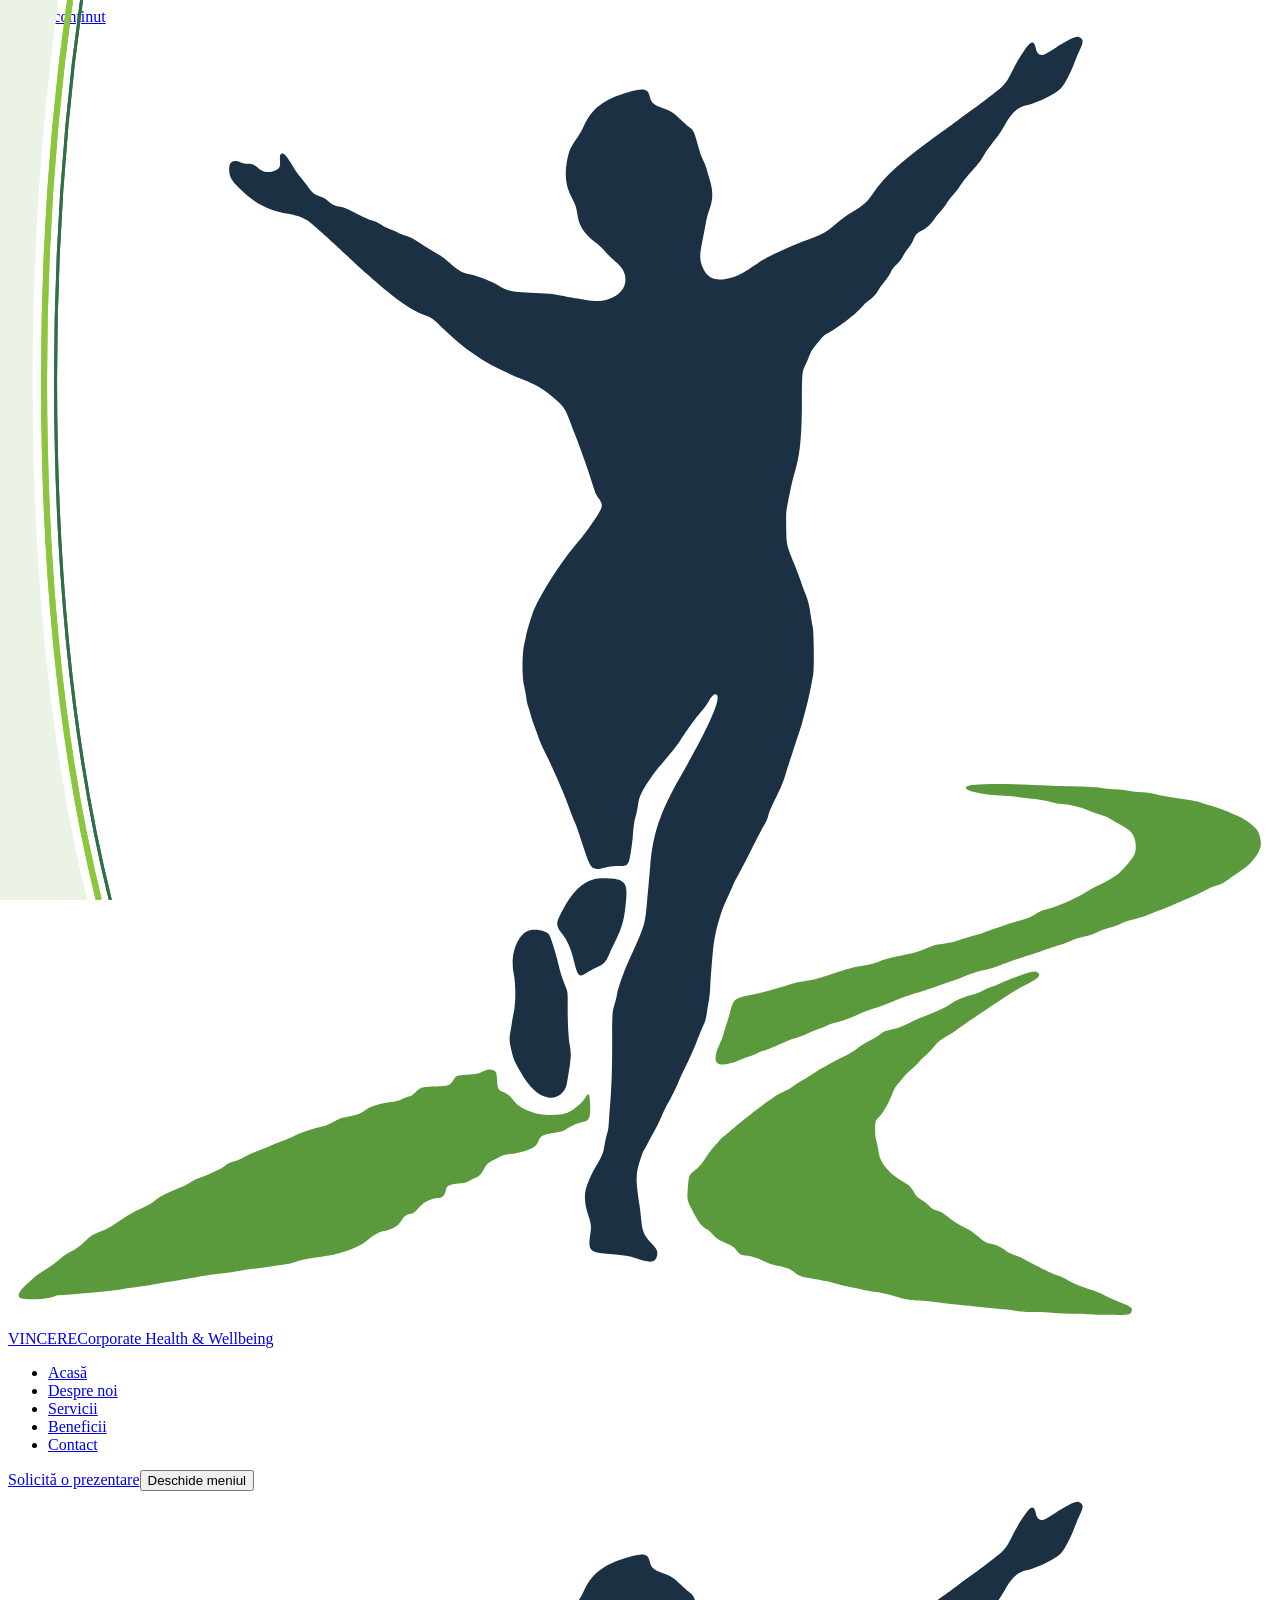
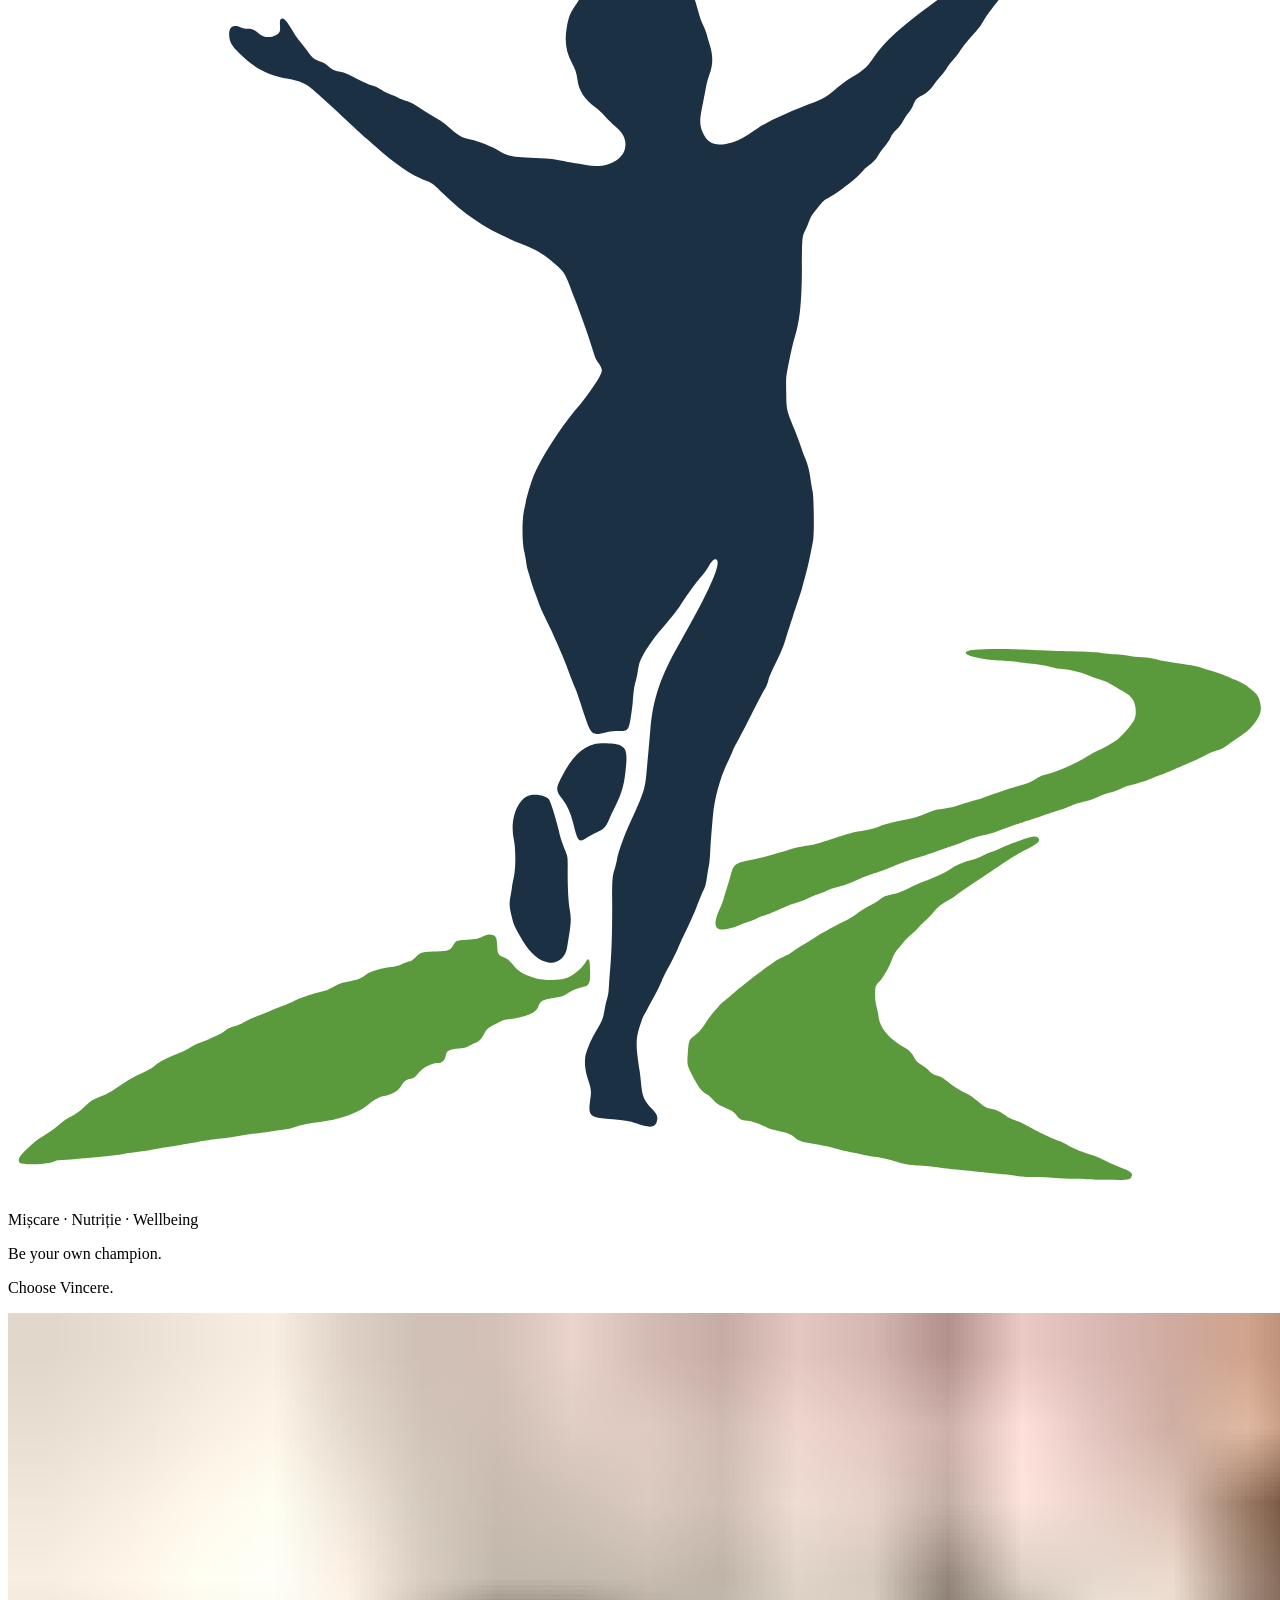
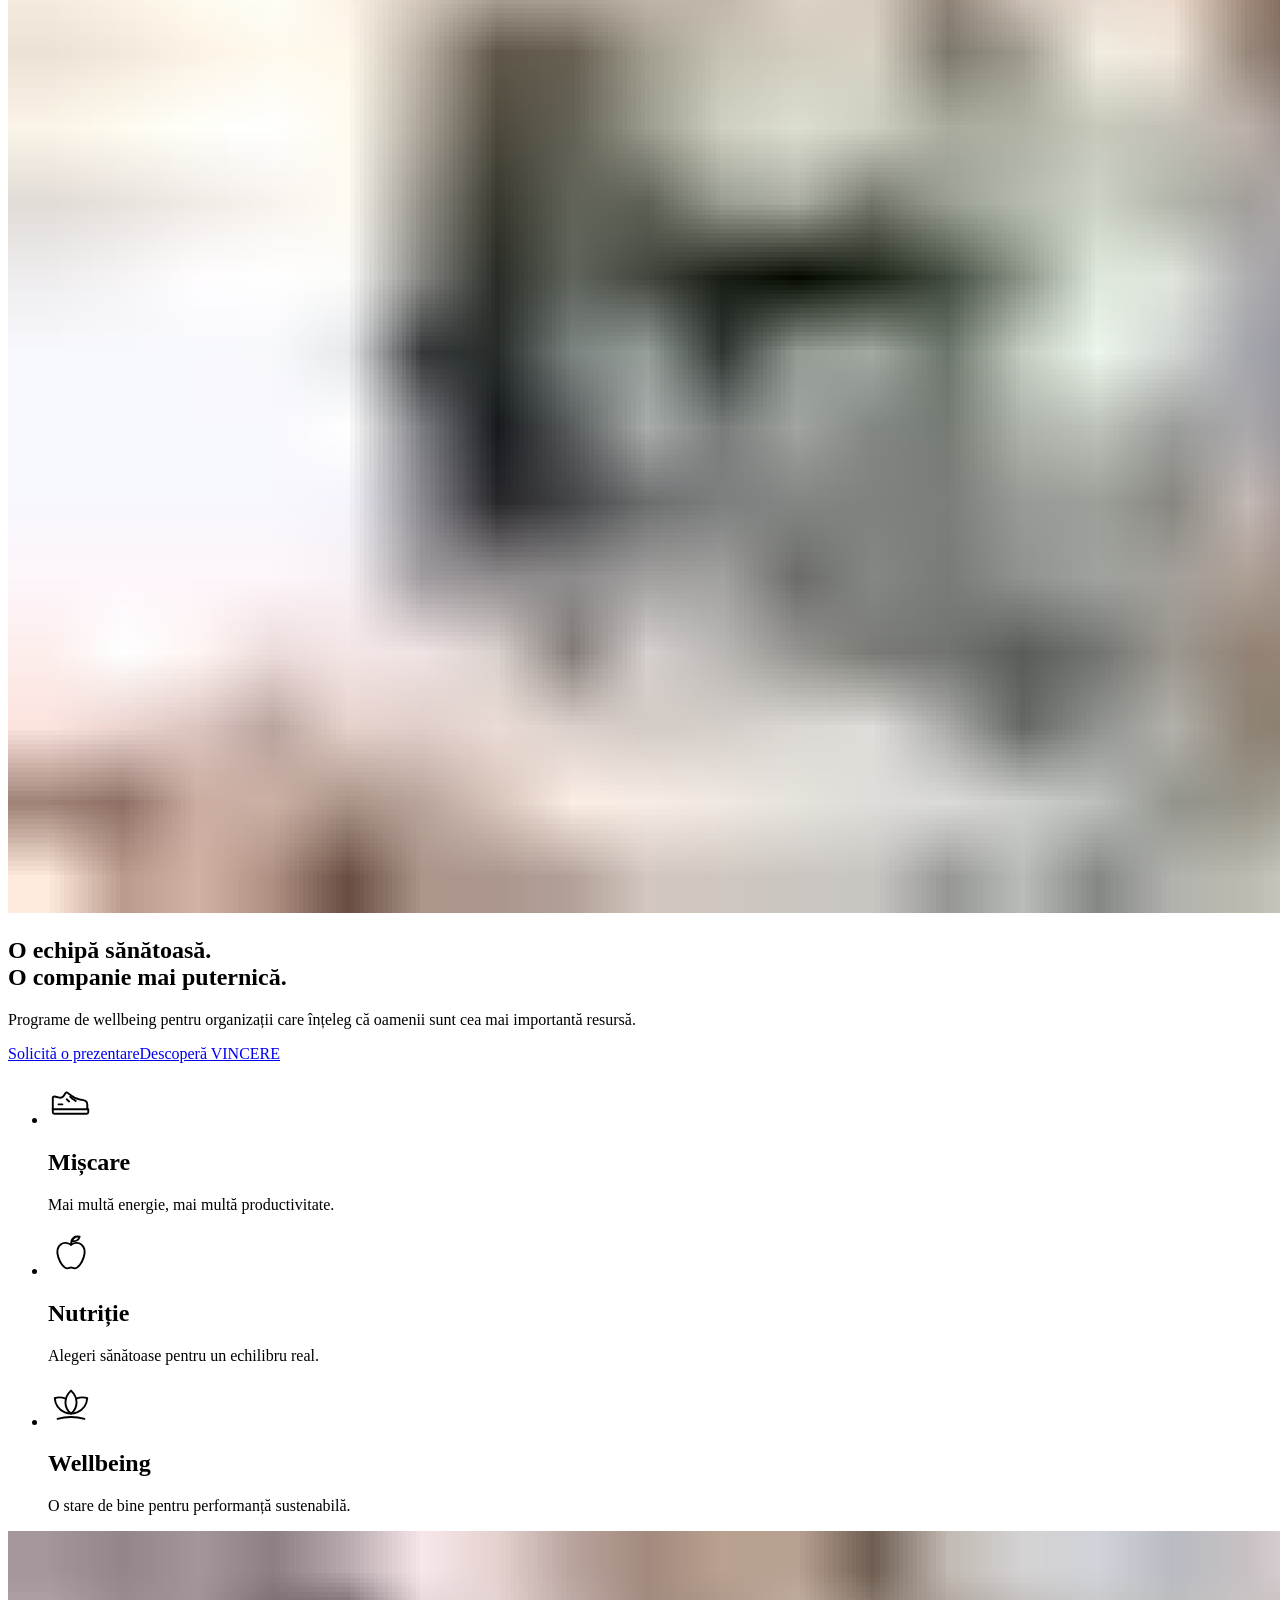
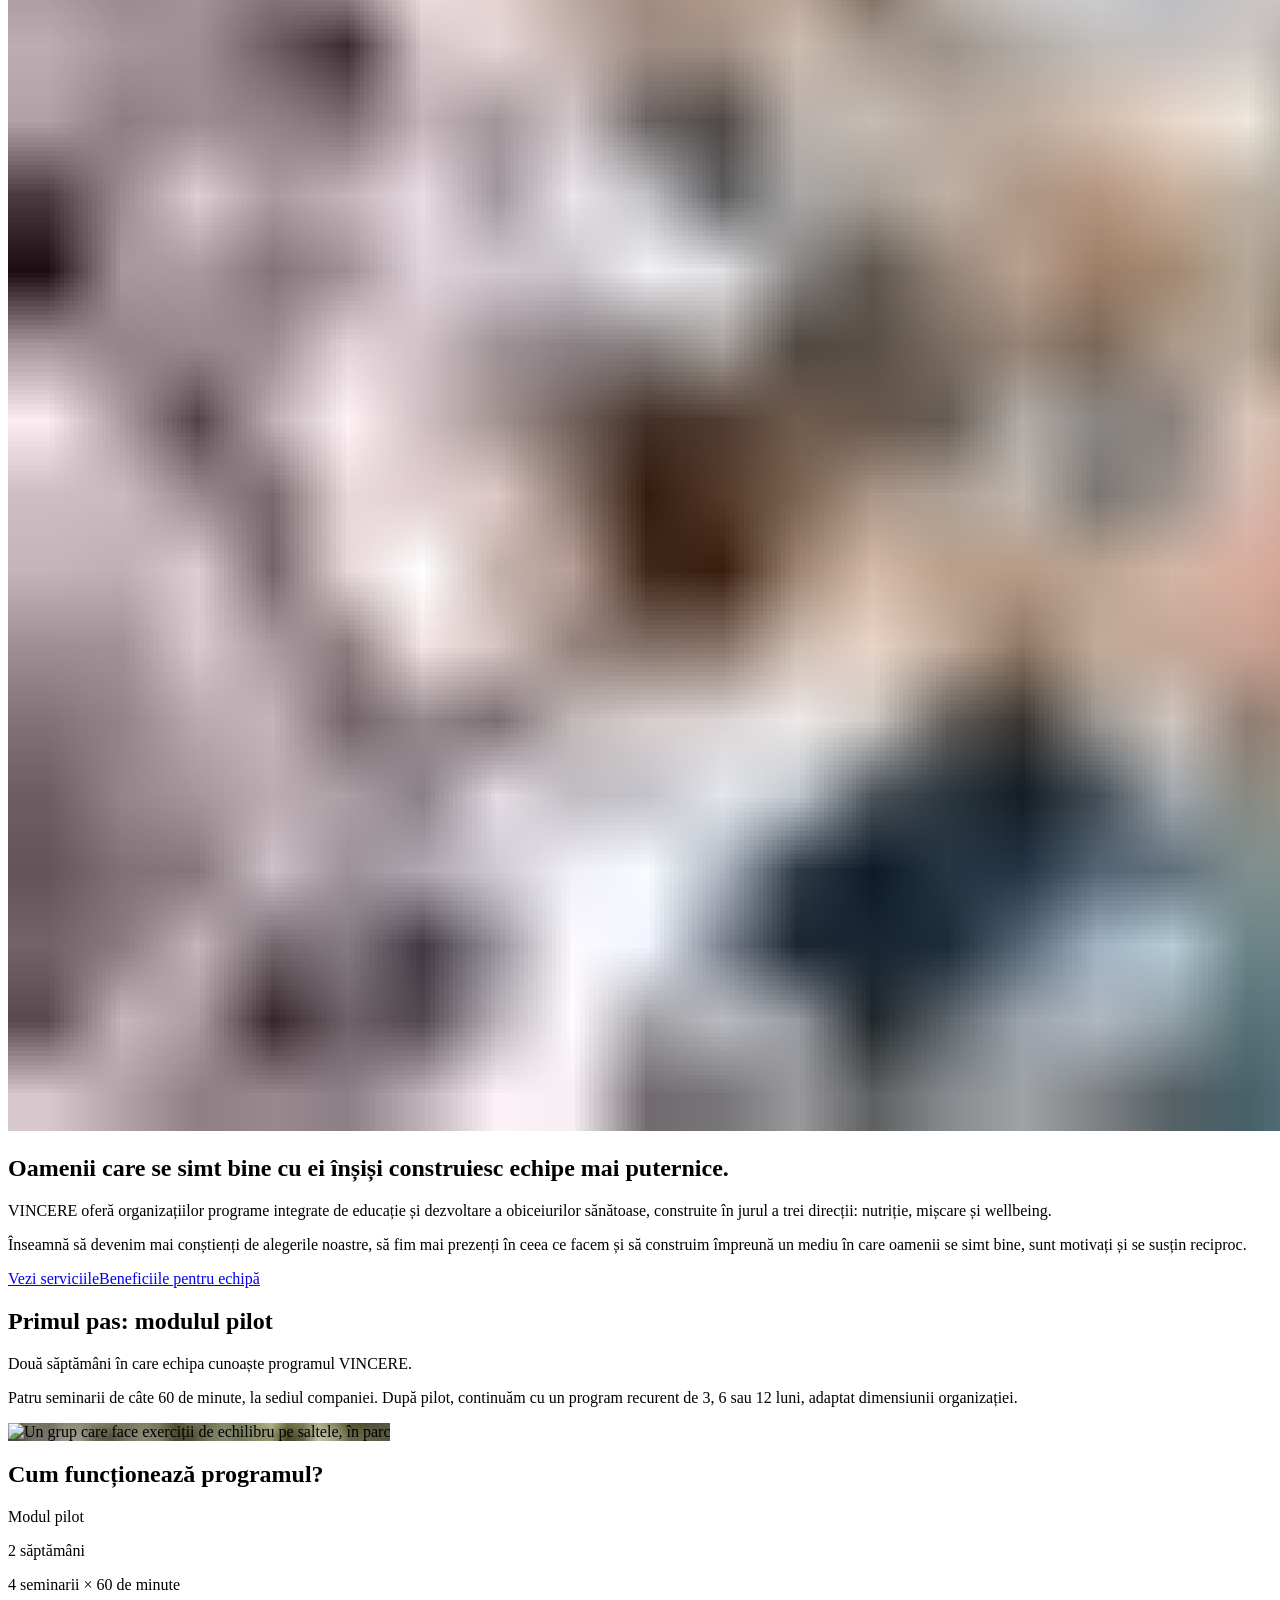
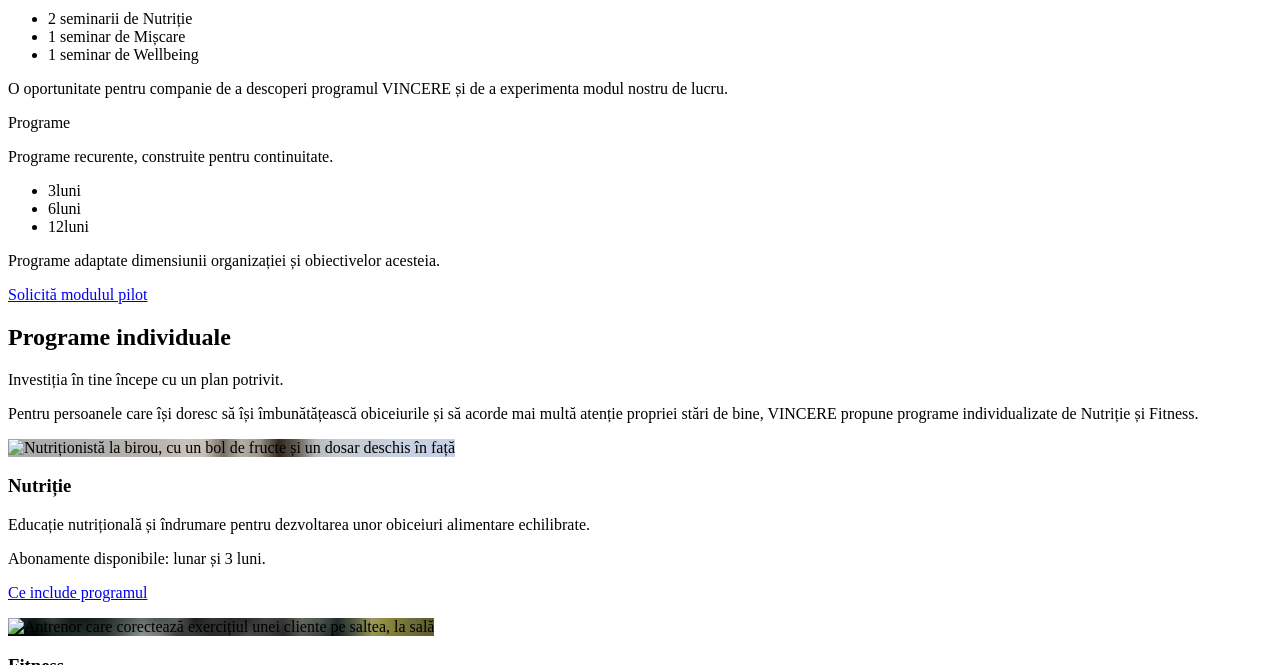
==== commit 8429aaf9: "Banda cu frunză, Servicii fără punctul 2 de sus, poze noi pe Despre noi și la rezultate" ====
--- a/index.html
+++ b/index.html
@@ -1,4 +1,4 @@
-<!DOCTYPE html><html lang="ro"><head><meta charset="UTF-8"><meta name="viewport" content="width=device-width, initial-scale=1"><title>VINCERE · Corporate Health &amp; Wellbeing · Programe de wellbeing pentru organizații</title><meta name="description" content="Seminarii de nutriție, mișcare și wellbeing pentru organizații care înțeleg că oamenii sunt cea mai importantă resursă. Modul pilot de 2 săptămâni."><link rel="icon" type="image/svg+xml" href="/vincere/favicon.svg"><meta name="theme-color" content="#2f6e46"><meta name="robots" content="noindex, nofollow"><script>document.documentElement.classList.add('js');</script><link rel="stylesheet" href="/vincere/_astro/Layout.DdMFpyct.css"><link rel="stylesheet" href="/vincere/_astro/Rezultate.CcplkXQx.css"><style>.swoosh[data-astro-cid-oj7elzqu]{pointer-events:none;width:clamp(70px,9vw,130px);height:100%;position:absolute;top:0;left:-1px}.sign[data-astro-cid-hap6cbwv]{background:var(--color-green-deep);color:#fff;padding-block:clamp(2.5rem,5vw,3.5rem)}.sign-row[data-astro-cid-hap6cbwv]{align-items:center;gap:1.75rem;display:grid}.sign-motto[data-astro-cid-hap6cbwv]{font-family:var(--font-head);text-transform:uppercase;font-size:clamp(1.35rem,1.1rem + 1vw,1.9rem);font-weight:800;line-height:1.25}.sign-motto[data-astro-cid-hap6cbwv] span[data-astro-cid-hap6cbwv]{text-transform:none;color:var(--color-lime);white-space:nowrap;font-style:italic;font-weight:700}.sign-text[data-astro-cid-hap6cbwv]{font-family:var(--font-head);color:#ffffffd9;margin-top:.5rem;font-weight:600}.sign-actions[data-astro-cid-hap6cbwv]{flex-wrap:wrap;align-items:center;gap:1rem 1.5rem;display:flex}.sign-phone[data-astro-cid-hap6cbwv]{font-family:var(--font-head);color:#fff;border-bottom:2px solid var(--color-lime);padding-bottom:2px;font-size:1.1rem;font-weight:700;text-decoration:none}.sign-phone[data-astro-cid-hap6cbwv]:hover{color:var(--color-lime)}@media (width>=900px){.sign-row[data-astro-cid-hap6cbwv]{grid-template-columns:1fr auto;gap:3rem}}
+<!DOCTYPE html><html lang="ro"><head><meta charset="UTF-8"><meta name="viewport" content="width=device-width, initial-scale=1"><title>VINCERE · Corporate Health &amp; Wellbeing · Programe de wellbeing pentru organizații</title><meta name="description" content="Seminarii de nutriție, mișcare și wellbeing pentru organizații care înțeleg că oamenii sunt cea mai importantă resursă. Modul pilot de 2 săptămâni."><link rel="icon" type="image/svg+xml" href="/vincere/favicon.svg"><meta name="theme-color" content="#2f6e46"><meta name="robots" content="noindex, nofollow"><script>document.documentElement.classList.add('js');</script><link rel="stylesheet" href="/vincere/_astro/Layout.DdMFpyct.css"><link rel="stylesheet" href="/vincere/_astro/Rezultate.CcplkXQx.css"><style>.swoosh[data-astro-cid-oj7elzqu]{pointer-events:none;width:clamp(70px,9vw,130px);height:100%;position:absolute;top:0;left:-1px}.sign[data-astro-cid-hap6cbwv]{isolation:isolate;color:#fff;background:#112e1d;padding-block:clamp(2.75rem,5.5vw,4rem);position:relative;overflow:hidden}.sign-bg[data-astro-cid-hap6cbwv]{z-index:-1;position:absolute;inset:0}.sign-bg[data-astro-cid-hap6cbwv] img{object-fit:cover;width:100%;height:100%}.sign-bg[data-astro-cid-hap6cbwv]:after{content:"";background:linear-gradient(#112e1d80,#112e1dc7);position:absolute;inset:0}.sign-row[data-astro-cid-hap6cbwv]{align-items:center;gap:1.75rem;display:grid}.sign-motto[data-astro-cid-hap6cbwv]{font-family:var(--font-head);text-transform:uppercase;font-size:clamp(1.35rem,1.1rem + 1vw,1.9rem);font-weight:800;line-height:1.25}.sign-motto[data-astro-cid-hap6cbwv] span[data-astro-cid-hap6cbwv]{text-transform:none;color:var(--color-lime);white-space:nowrap;font-style:italic;font-weight:700}.sign-text[data-astro-cid-hap6cbwv]{font-family:var(--font-head);color:#ffffffd9;margin-top:.5rem;font-weight:600}.sign-actions[data-astro-cid-hap6cbwv]{flex-wrap:wrap;align-items:center;gap:1rem 1.5rem;display:flex}.sign-phone[data-astro-cid-hap6cbwv]{font-family:var(--font-head);color:#fff;border-bottom:2px solid var(--color-lime);padding-bottom:2px;font-size:1.1rem;font-weight:700;text-decoration:none}.sign-phone[data-astro-cid-hap6cbwv]:hover{color:var(--color-lime)}@media (width>=900px){.sign-row[data-astro-cid-hap6cbwv]{grid-template-columns:1fr auto;gap:3rem}}@media (width>=1024px){.sign-bg[data-astro-cid-hap6cbwv]:after{display:none}.sign-row[data-astro-cid-hap6cbwv]{padding-left:calc(var(--gutter) + max(0px, 23vw + 1.5rem - max(0px, (100vw - 1200px) / 2) - var(--gutter)))}}
 </style><link rel="stylesheet" href="/vincere/_astro/index.D2UKbrc6.css"></head><body class="min-h-dvh flex flex-col"><a href="#continut" class="sr-only focus:not-sr-only focus:fixed focus:top-3 focus:left-3 focus:z-[60] focus:bg-white focus:px-4 focus:py-2 focus:rounded-lg">Sari la conținut</a><header class="site-header" data-header data-astro-cid-nen7h5rs><div class="wrap header-row" data-astro-cid-nen7h5rs><a href="/vincere/" class="header-logo" aria-label="VINCERE, pagina de start" data-astro-cid-nen7h5rs><span class="logo logo-dark logo-md" data-astro-cid-f7espo7c><svg viewBox="101 68 2349 2416" role="img" aria-label="VINCERE" class="logo-mark" aria-hidden="true" data-astro-cid-f7espo7c="true">
 <g transform="translate(0,2520) scale(0.1,-0.1)">
 <path class="m-road" fill="#5b9a3c" d="M19155 10430 c-275 -10 -345 -24 -345 -71 0 -53 327 -128 615 -140 121 -5 279 -18 350 -29 72 -10 168 -22 215 -25 132 -9 326 -42 420 -70 53 -16 128 -29 200 -35 142 -11 319 -55 494 -122 72 -28 178 -65 236 -84 77 -24 131 -50 200 -94 52 -34 135 -82 184 -107 99 -50 170 -114 204 -184 51 -105 54 -269 8 -362 -41 -83 -253 -326 -321 -367 -31 -19 -94 -59 -140 -88 -46 -29 -134 -75 -195 -102 -61 -27 -166 -84 -233 -126 -188 -120 -524 -267 -731 -320 -88 -22 -128 -39 -215 -91 -58 -35 -131 -71 -161 -79 -199 -57 -672 -212 -808 -265 -40 -16 -113 -38 -164 -49 -50 -11 -138 -38 -194 -60 -123 -48 -275 -86 -404 -100 -122 -14 -151 -22 -290 -80 -145 -60 -259 -95 -380 -115 -52 -9 -126 -25 -165 -35 -38 -11 -110 -28 -160 -39 -49 -10 -128 -35 -175 -54 -87 -36 -183 -59 -399 -97 -87 -16 -214 -52 -435 -125 -331 -110 -399 -127 -566 -145 -75 -8 -142 -24 -235 -55 -234 -78 -537 -160 -778 -209 -267 -55 -293 -76 -346 -273 -17 -65 -51 -179 -76 -253 -24 -74 -51 -164 -60 -200 -9 -36 -40 -117 -70 -180 -87 -188 -100 -305 -40 -358 54 -46 235 -19 415 62 52 24 118 49 145 56 28 7 104 37 170 66 66 28 149 59 185 69 36 10 148 57 250 105 135 65 211 94 280 110 63 15 144 45 240 90 80 38 172 76 204 85 33 9 95 34 139 56 51 26 118 49 189 65 106 23 211 61 417 153 52 23 178 71 280 105 102 35 264 95 359 134 95 39 207 82 250 96 42 13 142 44 222 69 80 25 224 73 320 108 96 34 229 80 295 101 121 40 185 65 349 133 51 21 148 49 229 66 149 31 159 34 474 153 112 41 238 85 280 96 43 11 188 58 322 105 135 46 278 94 319 105 41 12 132 45 201 75 122 52 151 61 327 104 45 11 139 46 209 76 71 31 175 67 232 81 69 16 137 41 201 73 71 37 125 56 202 72 106 22 295 85 405 134 33 15 98 40 145 57 47 17 133 52 193 79 59 27 133 59 165 70 115 43 359 154 454 207 57 32 133 64 184 79 114 32 159 56 279 148 55 42 137 99 183 127 178 107 339 298 377 445 26 101 -11 264 -78 340 -85 96 -243 204 -371 254 -45 17 -123 51 -175 75 -84 39 -184 73 -476 161 -82 25 -225 50 -555 98 -102 15 -232 41 -290 57 -80 23 -139 32 -250 39 -80 5 -197 18 -260 29 -63 11 -171 23 -240 26 -69 2 -188 13 -265 24 -102 14 -251 22 -550 30 -225 6 -543 17 -705 25 -391 20 -660 24 -915 15z M20005 6936 c-116 -29 -446 -151 -530 -196 -49 -26 -130 -60 -180 -75 -49 -15 -128 -49 -175 -76 -62 -35 -113 -56 -190 -74 -162 -41 -297 -98 -418 -178 -102 -68 -369 -189 -533 -242 -30 -9 -112 -48 -184 -85 -149 -78 -235 -111 -382 -145 -119 -28 -126 -31 -213 -95 -36 -27 -109 -71 -162 -98 -101 -52 -157 -88 -293 -186 -44 -32 -138 -87 -210 -122 -209 -103 -411 -214 -535 -295 -63 -41 -162 -103 -220 -137 -58 -33 -141 -88 -185 -122 -54 -40 -110 -72 -172 -96 -53 -20 -124 -58 -164 -87 -40 -29 -90 -65 -113 -81 -251 -179 -569 -428 -671 -526 -38 -37 -100 -88 -136 -113 -37 -25 -86 -70 -110 -99 -24 -29 -73 -85 -110 -125 -36 -40 -89 -112 -118 -160 -72 -123 -144 -209 -230 -274 -105 -79 -111 -95 -127 -314 -16 -225 -15 -230 70 -400 120 -241 190 -332 292 -383 22 -12 69 -53 104 -92 71 -80 106 -103 246 -161 116 -48 153 -74 199 -138 44 -61 77 -79 171 -91 122 -17 215 -46 324 -100 55 -28 131 -57 168 -66 279 -62 331 -81 407 -144 76 -64 113 -78 267 -105 304 -52 417 -76 538 -114 69 -22 161 -45 205 -51 44 -7 134 -25 200 -41 66 -16 206 -42 310 -58 107 -17 245 -46 315 -67 258 -76 264 -77 605 -99 50 -4 146 -15 215 -25 69 -10 179 -24 245 -30 303 -29 435 -42 640 -65 121 -13 279 -29 350 -35 72 -6 181 -20 244 -31 88 -15 163 -19 335 -19 143 0 254 -6 316 -15 63 -10 175 -15 331 -15 130 0 281 -4 335 -10 55 -5 243 -11 419 -12 356 -3 369 -1 395 63 28 66 -3 89 -250 185 -80 31 -191 80 -246 110 -56 29 -153 71 -215 93 -254 88 -369 135 -459 185 -52 29 -131 67 -175 84 -198 75 -326 137 -675 325 -36 19 -105 49 -155 67 -96 35 -110 43 -193 103 -79 57 -143 86 -227 102 -107 21 -129 32 -245 130 -134 112 -169 136 -258 174 -85 36 -207 113 -317 201 -85 67 -123 89 -205 115 -68 22 -111 50 -157 104 -20 23 -71 63 -115 88 -87 51 -117 81 -155 157 -33 66 -83 119 -158 163 -312 188 -468 369 -495 575 -6 46 -23 130 -37 188 -23 87 -27 128 -28 235 0 151 5 164 89 248 56 57 172 262 221 391 39 103 69 156 122 216 27 30 75 88 106 127 32 40 88 97 126 127 38 30 102 91 142 135 40 45 99 102 132 128 33 27 95 91 138 143 93 115 124 140 269 224 61 36 139 87 173 114 61 49 930 632 1058 709 36 23 145 82 243 133 223 118 268 166 200 219 -30 24 -65 25 -139 7z M9850 5100 c-96 -51 -137 -60 -311 -68 -191 -10 -200 -13 -255 -104 -61 -100 -81 -106 -351 -118 -237 -10 -261 -17 -352 -108 -49 -48 -70 -62 -123 -77 -34 -10 -99 -34 -142 -53 -59 -25 -109 -38 -190 -49 -187 -24 -375 -79 -445 -130 -115 -83 -132 -91 -259 -121 -70 -17 -148 -33 -175 -37 -46 -6 -103 -32 -239 -108 -49 -28 -97 -44 -183 -63 -64 -13 -160 -41 -213 -60 -52 -20 -118 -43 -146 -51 -28 -8 -91 -37 -141 -63 -49 -27 -134 -63 -188 -80 -55 -17 -142 -52 -195 -76 -54 -25 -169 -72 -257 -105 -88 -33 -203 -85 -256 -115 -102 -58 -133 -71 -245 -103 -50 -14 -91 -36 -140 -72 -38 -28 -89 -61 -114 -71 -25 -11 -101 -46 -170 -78 -69 -32 -158 -68 -198 -79 -48 -15 -101 -41 -160 -81 -57 -39 -119 -70 -173 -89 -46 -15 -120 -46 -164 -68 -44 -22 -114 -55 -157 -72 -46 -20 -98 -51 -132 -81 -91 -80 -143 -111 -292 -176 -142 -62 -232 -115 -474 -279 -99 -67 -164 -103 -245 -134 -178 -70 -217 -94 -324 -195 -115 -108 -153 -136 -276 -199 -86 -44 -113 -64 -270 -198 -36 -31 -116 -87 -178 -124 -150 -91 -192 -123 -335 -255 -170 -156 -208 -230 -145 -280 51 -40 488 -26 603 19 79 31 96 34 252 41 92 5 171 11 176 14 5 3 105 12 223 21 273 20 549 51 632 70 60 14 284 45 437 60 36 4 124 20 195 35 72 16 186 36 255 45 69 9 206 32 305 50 288 54 475 85 514 85 20 0 81 7 136 15 55 9 145 20 200 26 55 5 150 21 210 35 62 14 171 29 250 34 77 5 196 21 265 35 68 14 172 29 231 35 62 5 131 18 165 30 176 65 357 104 549 120 283 23 673 158 837 290 132 107 230 166 298 180 173 35 286 97 344 189 55 86 93 117 159 131 70 14 108 39 154 100 79 106 249 200 362 200 93 0 135 38 156 140 19 91 63 113 252 129 103 8 118 12 185 49 40 22 94 47 120 57 62 23 100 62 155 162 64 114 51 105 324 244 20 10 79 23 130 30 326 39 511 117 554 234 43 115 69 128 355 175 79 13 116 29 206 86 69 44 181 89 264 105 123 24 144 71 138 314 -6 222 -24 249 -93 135 -68 -112 -249 -252 -378 -292 -125 -40 -403 -34 -562 11 -180 50 -319 132 -385 226 -57 81 -109 125 -189 159 -102 43 -113 62 -121 220 -3 67 -12 131 -19 144 -36 67 -138 81 -231 32z" />
@@ -9,7 +9,7 @@
 <path class="m-road" fill="#5b9a3c" d="M19155 10430 c-275 -10 -345 -24 -345 -71 0 -53 327 -128 615 -140 121 -5 279 -18 350 -29 72 -10 168 -22 215 -25 132 -9 326 -42 420 -70 53 -16 128 -29 200 -35 142 -11 319 -55 494 -122 72 -28 178 -65 236 -84 77 -24 131 -50 200 -94 52 -34 135 -82 184 -107 99 -50 170 -114 204 -184 51 -105 54 -269 8 -362 -41 -83 -253 -326 -321 -367 -31 -19 -94 -59 -140 -88 -46 -29 -134 -75 -195 -102 -61 -27 -166 -84 -233 -126 -188 -120 -524 -267 -731 -320 -88 -22 -128 -39 -215 -91 -58 -35 -131 -71 -161 -79 -199 -57 -672 -212 -808 -265 -40 -16 -113 -38 -164 -49 -50 -11 -138 -38 -194 -60 -123 -48 -275 -86 -404 -100 -122 -14 -151 -22 -290 -80 -145 -60 -259 -95 -380 -115 -52 -9 -126 -25 -165 -35 -38 -11 -110 -28 -160 -39 -49 -10 -128 -35 -175 -54 -87 -36 -183 -59 -399 -97 -87 -16 -214 -52 -435 -125 -331 -110 -399 -127 -566 -145 -75 -8 -142 -24 -235 -55 -234 -78 -537 -160 -778 -209 -267 -55 -293 -76 -346 -273 -17 -65 -51 -179 -76 -253 -24 -74 -51 -164 -60 -200 -9 -36 -40 -117 -70 -180 -87 -188 -100 -305 -40 -358 54 -46 235 -19 415 62 52 24 118 49 145 56 28 7 104 37 170 66 66 28 149 59 185 69 36 10 148 57 250 105 135 65 211 94 280 110 63 15 144 45 240 90 80 38 172 76 204 85 33 9 95 34 139 56 51 26 118 49 189 65 106 23 211 61 417 153 52 23 178 71 280 105 102 35 264 95 359 134 95 39 207 82 250 96 42 13 142 44 222 69 80 25 224 73 320 108 96 34 229 80 295 101 121 40 185 65 349 133 51 21 148 49 229 66 149 31 159 34 474 153 112 41 238 85 280 96 43 11 188 58 322 105 135 46 278 94 319 105 41 12 132 45 201 75 122 52 151 61 327 104 45 11 139 46 209 76 71 31 175 67 232 81 69 16 137 41 201 73 71 37 125 56 202 72 106 22 295 85 405 134 33 15 98 40 145 57 47 17 133 52 193 79 59 27 133 59 165 70 115 43 359 154 454 207 57 32 133 64 184 79 114 32 159 56 279 148 55 42 137 99 183 127 178 107 339 298 377 445 26 101 -11 264 -78 340 -85 96 -243 204 -371 254 -45 17 -123 51 -175 75 -84 39 -184 73 -476 161 -82 25 -225 50 -555 98 -102 15 -232 41 -290 57 -80 23 -139 32 -250 39 -80 5 -197 18 -260 29 -63 11 -171 23 -240 26 -69 2 -188 13 -265 24 -102 14 -251 22 -550 30 -225 6 -543 17 -705 25 -391 20 -660 24 -915 15z M20005 6936 c-116 -29 -446 -151 -530 -196 -49 -26 -130 -60 -180 -75 -49 -15 -128 -49 -175 -76 -62 -35 -113 -56 -190 -74 -162 -41 -297 -98 -418 -178 -102 -68 -369 -189 -533 -242 -30 -9 -112 -48 -184 -85 -149 -78 -235 -111 -382 -145 -119 -28 -126 -31 -213 -95 -36 -27 -109 -71 -162 -98 -101 -52 -157 -88 -293 -186 -44 -32 -138 -87 -210 -122 -209 -103 -411 -214 -535 -295 -63 -41 -162 -103 -220 -137 -58 -33 -141 -88 -185 -122 -54 -40 -110 -72 -172 -96 -53 -20 -124 -58 -164 -87 -40 -29 -90 -65 -113 -81 -251 -179 -569 -428 -671 -526 -38 -37 -100 -88 -136 -113 -37 -25 -86 -70 -110 -99 -24 -29 -73 -85 -110 -125 -36 -40 -89 -112 -118 -160 -72 -123 -144 -209 -230 -274 -105 -79 -111 -95 -127 -314 -16 -225 -15 -230 70 -400 120 -241 190 -332 292 -383 22 -12 69 -53 104 -92 71 -80 106 -103 246 -161 116 -48 153 -74 199 -138 44 -61 77 -79 171 -91 122 -17 215 -46 324 -100 55 -28 131 -57 168 -66 279 -62 331 -81 407 -144 76 -64 113 -78 267 -105 304 -52 417 -76 538 -114 69 -22 161 -45 205 -51 44 -7 134 -25 200 -41 66 -16 206 -42 310 -58 107 -17 245 -46 315 -67 258 -76 264 -77 605 -99 50 -4 146 -15 215 -25 69 -10 179 -24 245 -30 303 -29 435 -42 640 -65 121 -13 279 -29 350 -35 72 -6 181 -20 244 -31 88 -15 163 -19 335 -19 143 0 254 -6 316 -15 63 -10 175 -15 331 -15 130 0 281 -4 335 -10 55 -5 243 -11 419 -12 356 -3 369 -1 395 63 28 66 -3 89 -250 185 -80 31 -191 80 -246 110 -56 29 -153 71 -215 93 -254 88 -369 135 -459 185 -52 29 -131 67 -175 84 -198 75 -326 137 -675 325 -36 19 -105 49 -155 67 -96 35 -110 43 -193 103 -79 57 -143 86 -227 102 -107 21 -129 32 -245 130 -134 112 -169 136 -258 174 -85 36 -207 113 -317 201 -85 67 -123 89 -205 115 -68 22 -111 50 -157 104 -20 23 -71 63 -115 88 -87 51 -117 81 -155 157 -33 66 -83 119 -158 163 -312 188 -468 369 -495 575 -6 46 -23 130 -37 188 -23 87 -27 128 -28 235 0 151 5 164 89 248 56 57 172 262 221 391 39 103 69 156 122 216 27 30 75 88 106 127 32 40 88 97 126 127 38 30 102 91 142 135 40 45 99 102 132 128 33 27 95 91 138 143 93 115 124 140 269 224 61 36 139 87 173 114 61 49 930 632 1058 709 36 23 145 82 243 133 223 118 268 166 200 219 -30 24 -65 25 -139 7z M9850 5100 c-96 -51 -137 -60 -311 -68 -191 -10 -200 -13 -255 -104 -61 -100 -81 -106 -351 -118 -237 -10 -261 -17 -352 -108 -49 -48 -70 -62 -123 -77 -34 -10 -99 -34 -142 -53 -59 -25 -109 -38 -190 -49 -187 -24 -375 -79 -445 -130 -115 -83 -132 -91 -259 -121 -70 -17 -148 -33 -175 -37 -46 -6 -103 -32 -239 -108 -49 -28 -97 -44 -183 -63 -64 -13 -160 -41 -213 -60 -52 -20 -118 -43 -146 -51 -28 -8 -91 -37 -141 -63 -49 -27 -134 -63 -188 -80 -55 -17 -142 -52 -195 -76 -54 -25 -169 -72 -257 -105 -88 -33 -203 -85 -256 -115 -102 -58 -133 -71 -245 -103 -50 -14 -91 -36 -140 -72 -38 -28 -89 -61 -114 -71 -25 -11 -101 -46 -170 -78 -69 -32 -158 -68 -198 -79 -48 -15 -101 -41 -160 -81 -57 -39 -119 -70 -173 -89 -46 -15 -120 -46 -164 -68 -44 -22 -114 -55 -157 -72 -46 -20 -98 -51 -132 -81 -91 -80 -143 -111 -292 -176 -142 -62 -232 -115 -474 -279 -99 -67 -164 -103 -245 -134 -178 -70 -217 -94 -324 -195 -115 -108 -153 -136 -276 -199 -86 -44 -113 -64 -270 -198 -36 -31 -116 -87 -178 -124 -150 -91 -192 -123 -335 -255 -170 -156 -208 -230 -145 -280 51 -40 488 -26 603 19 79 31 96 34 252 41 92 5 171 11 176 14 5 3 105 12 223 21 273 20 549 51 632 70 60 14 284 45 437 60 36 4 124 20 195 35 72 16 186 36 255 45 69 9 206 32 305 50 288 54 475 85 514 85 20 0 81 7 136 15 55 9 145 20 200 26 55 5 150 21 210 35 62 14 171 29 250 34 77 5 196 21 265 35 68 14 172 29 231 35 62 5 131 18 165 30 176 65 357 104 549 120 283 23 673 158 837 290 132 107 230 166 298 180 173 35 286 97 344 189 55 86 93 117 159 131 70 14 108 39 154 100 79 106 249 200 362 200 93 0 135 38 156 140 19 91 63 113 252 129 103 8 118 12 185 49 40 22 94 47 120 57 62 23 100 62 155 162 64 114 51 105 324 244 20 10 79 23 130 30 326 39 511 117 554 234 43 115 69 128 355 175 79 13 116 29 206 86 69 44 181 89 264 105 123 24 144 71 138 314 -6 222 -24 249 -93 135 -68 -112 -249 -252 -378 -292 -125 -40 -403 -34 -562 11 -180 50 -319 132 -385 226 -57 81 -109 125 -189 159 -102 43 -113 62 -121 220 -3 67 -12 131 -19 144 -36 67 -138 81 -231 32z" />
 <path class="m-figure" fill="#1b3042" d="M20738 24267 c-57 -29 -166 -92 -243 -141 -77 -49 -162 -102 -190 -118 -104 -58 -171 -27 -194 92 -23 121 -64 142 -132 70 -69 -72 -219 -310 -306 -484 -101 -203 -131 -244 -243 -340 -83 -70 -437 -339 -536 -406 -27 -19 -125 -90 -219 -160 -93 -69 -235 -173 -314 -230 -790 -577 -1038 -799 -1286 -1155 -107 -154 -155 -196 -392 -343 -94 -58 -211 -145 -328 -242 -120 -101 -222 -163 -337 -205 -461 -168 -880 -360 -1068 -488 -308 -210 -399 -256 -579 -292 -227 -46 -356 8 -439 182 -73 154 -75 242 -11 553 16 80 41 210 56 290 16 93 39 183 65 250 72 191 74 355 9 561 -16 52 -39 132 -51 179 -11 47 -43 130 -71 185 -35 72 -63 152 -99 285 -70 257 -74 265 -174 340 -28 20 -96 82 -152 136 -117 115 -174 152 -321 205 -169 61 -222 107 -244 210 -33 156 -111 173 -404 90 -443 -124 -683 -308 -826 -634 -28 -63 -77 -150 -118 -208 -131 -185 -158 -248 -196 -458 -46 -257 -16 -463 100 -678 56 -104 80 -176 95 -287 27 -214 130 -374 334 -526 57 -41 122 -101 166 -154 40 -47 107 -114 149 -150 169 -142 220 -211 240 -321 56 -314 -298 -532 -729 -447 -58 11 -148 26 -200 32 -52 7 -148 25 -213 41 -163 39 -235 47 -522 59 -432 17 -537 37 -676 126 -128 83 -377 183 -532 215 -171 34 -232 71 -453 269 -39 36 -105 83 -145 104 -91 48 -234 136 -388 239 -89 59 -136 84 -201 104 -47 14 -119 42 -160 63 -41 21 -108 49 -148 64 -40 14 -108 48 -150 75 -82 53 -121 70 -217 97 -33 9 -143 59 -245 111 -209 107 -237 119 -336 138 -100 19 -130 34 -206 103 -53 48 -81 65 -132 81 -126 39 -161 66 -245 189 -22 32 -78 106 -126 163 -47 57 -98 124 -112 149 -113 196 -192 300 -228 300 -46 0 -57 -29 -50 -132 8 -111 -6 -142 -77 -177 -120 -58 -224 -46 -325 37 -86 69 -116 82 -198 82 -51 0 -86 7 -130 25 -140 58 -215 13 -215 -128 0 -130 41 -208 184 -349 279 -278 532 -410 912 -477 205 -37 319 -84 439 -184 115 -95 500 -446 765 -697 102 -96 214 -200 250 -230 36 -30 110 -95 165 -144 380 -339 679 -543 922 -631 134 -49 146 -58 343 -250 441 -430 847 -691 1455 -934 277 -112 357 -157 556 -317 208 -167 254 -229 338 -459 29 -77 69 -185 91 -240 130 -335 267 -723 349 -991 34 -108 49 -143 91 -200 89 -122 88 -160 -6 -310 -94 -150 -270 -395 -340 -474 -339 -381 -778 -1074 -887 -1400 -48 -141 -106 -345 -112 -390 -4 -25 -18 -97 -33 -160 -40 -175 -40 -599 0 -765 14 -60 31 -155 38 -210 6 -55 25 -138 41 -185 16 -47 37 -119 48 -160 10 -41 42 -136 71 -210 28 -74 65 -174 80 -221 16 -48 66 -160 111 -250 45 -90 104 -213 132 -274 132 -293 213 -481 257 -600 69 -188 147 -388 176 -452 13 -31 47 -124 74 -207 223 -684 205 -660 466 -607 117 24 176 31 266 31 172 0 181 10 222 256 14 82 30 210 36 284 18 221 29 301 55 386 14 44 32 131 40 193 9 62 25 136 36 164 62 159 243 432 406 613 118 132 305 366 343 429 78 132 316 463 390 542 53 57 104 124 134 178 55 98 97 145 131 145 147 0 -81 -536 -655 -1540 -369 -645 -507 -1054 -555 -1645 -9 -110 -23 -272 -31 -360 -8 -88 -19 -212 -25 -275 -24 -280 -31 -334 -55 -429 -31 -125 -112 -325 -249 -614 -116 -247 -234 -575 -259 -719 -8 -48 -26 -124 -41 -169 -44 -141 -48 -195 -47 -662 1 -473 -9 -831 -32 -1132 -9 -104 -20 -262 -26 -350 -12 -184 -13 -190 -47 -310 -14 -49 -33 -140 -43 -202 -21 -126 -39 -170 -156 -368 -71 -121 -118 -224 -175 -385 -44 -124 -35 -310 24 -487 69 -205 71 -229 46 -406 -41 -282 -9 -318 301 -343 340 -27 434 -42 554 -86 265 -97 367 -81 390 62 12 75 -8 115 -103 214 -141 147 -174 225 -196 465 -7 80 -20 191 -29 246 -73 475 -72 587 9 830 31 93 61 175 66 181 6 7 43 74 83 151 40 76 98 183 129 238 31 55 88 171 126 259 39 87 88 188 109 225 55 92 174 332 206 416 15 39 78 174 141 300 63 129 151 327 198 451 47 121 97 244 112 274 43 86 55 126 76 275 11 77 27 172 36 210 8 39 18 149 23 245 7 158 21 339 50 670 28 316 132 701 260 970 44 91 91 197 105 235 14 39 51 113 83 165 31 52 149 280 263 505 113 226 222 435 242 467 42 65 60 107 82 198 9 36 59 151 110 255 127 259 167 356 218 531 24 82 78 250 120 374 134 397 158 473 179 555 11 44 31 118 44 165 49 170 105 424 157 710 21 121 14 784 -10 900 -12 58 -27 146 -34 195 -20 166 -56 310 -102 417 -25 57 -56 141 -70 188 -13 47 -73 205 -131 353 -151 378 -148 366 -154 694 -4 262 -3 277 22 410 60 311 103 502 146 642 87 286 121 626 124 1251 3 568 5 588 58 694 16 32 45 100 64 150 45 117 57 136 168 275 111 138 112 139 201 187 150 80 477 325 570 426 28 30 69 75 91 100 23 25 64 60 90 78 81 54 133 111 180 195 25 44 77 115 115 159 46 52 83 106 109 160 31 65 54 95 113 152 56 54 85 92 118 154 23 45 69 115 101 154 35 43 70 100 89 146 44 107 67 132 156 176 95 47 156 102 236 214 33 47 92 118 130 159 38 41 87 109 110 150 26 48 68 102 113 147 40 40 95 110 125 159 29 48 81 118 114 156 249 283 274 315 319 399 26 49 93 147 150 219 143 180 163 209 246 351 145 252 232 331 408 375 237 59 551 218 652 331 59 66 178 292 231 441 27 76 74 190 104 253 66 137 70 176 26 221 -45 45 -89 40 -213 -24z M11900 8664 c-227 -61 -410 -243 -589 -586 -126 -240 -126 -271 4 -439 85 -110 150 -253 195 -431 93 -371 104 -383 263 -278 42 28 121 70 174 93 132 56 175 100 227 227 22 52 72 162 113 243 136 272 179 432 208 763 23 259 3 330 -110 387 -76 38 -372 51 -485 21z M10731 7718 c-243 -39 -403 -450 -321 -823 38 -169 37 -548 -2 -715 -14 -63 -29 -142 -33 -175 -3 -33 -15 -106 -26 -163 -26 -142 -24 -188 16 -358 42 -175 50 -193 162 -390 172 -305 334 -454 524 -486 174 -29 320 87 349 278 6 38 22 139 36 224 38 228 41 330 15 470 -27 141 -42 428 -40 750 2 235 2 235 -41 345 -78 204 -99 270 -129 406 -33 154 -141 497 -171 546 -42 69 -206 113 -339 91z" />
 </g>
-</svg><p class="side-pillars" data-astro-cid-lcdefpme>Mișcare · Nutriție · Wellbeing</p><p class="side-motto" data-astro-cid-lcdefpme>Be your own champion.</p><p class="side-sign" data-astro-cid-lcdefpme>Choose Vincere.</p></div><div class="hero-photo" data-astro-cid-lcdefpme><picture data-astro-cid-lcdefpme="true"><source srcset="/vincere/_astro/hero-echipa.DCJQGThU_Z1WyPDF.avif 800w, /vincere/_astro/hero-echipa.DCJQGThU_1XNXlF.avif 1200w, /vincere/_astro/hero-echipa.DCJQGThU_Zl0wjW.avif 1600w" type="image/avif" sizes="(min-width: 1024px) 76vw, 100vw"><source srcset="/vincere/_astro/hero-echipa.DCJQGThU_Z2bqi4J.webp 800w, /vincere/_astro/hero-echipa.DCJQGThU_1maUz.webp 1200w, /vincere/_astro/hero-echipa.DCJQGThU_Z1JoKM.webp 1600w" type="image/webp" sizes="(min-width: 1024px) 76vw, 100vw"><img src="/vincere/_astro/hero-echipa.DCJQGThU_1ouFl6.webp" srcset="/vincere/_astro/hero-echipa.DCJQGThU_Z2bqi4J.webp 800w, /vincere/_astro/hero-echipa.DCJQGThU_1maUz.webp 1200w, /vincere/_astro/hero-echipa.DCJQGThU_Z1JoKM.webp 1600w" alt="Doi colegi care bat palma, râzând, la o masă de lucru într-un birou luminos" sizes="(min-width: 1024px) 76vw, 100vw" loading="eager" fetchpriority="high" data-astro-cid-lcdefpme="true" style="background:url([data-uri]) center/cover no-repeat;" decoding="async" width="1800" height="1200"></picture><svg class="swoosh" viewBox="0 0 120 400" preserveAspectRatio="none" aria-hidden="true" data-astro-cid-oj7elzqu><path d="M0 0H62C22 120 22 280 92 400H0Z" fill="#fff" data-astro-cid-oj7elzqu></path><path d="M74 0C34 120 34 280 104 400" fill="none" stroke="#8cc63f" stroke-width="6" vector-effect="non-scaling-stroke" data-astro-cid-oj7elzqu></path><path d="M86 0C46 120 46 280 116 400" fill="none" stroke="#2f6e46" stroke-width="3" vector-effect="non-scaling-stroke" data-astro-cid-oj7elzqu></path></svg><div class="hero-copy" data-astro-cid-lcdefpme><h1 id="hero-h1" data-astro-cid-lcdefpme>O echipă sănătoasă.<br data-astro-cid-lcdefpme> O companie mai puternică.</h1><p class="hero-text" data-astro-cid-lcdefpme>Programe de wellbeing pentru organizații care înțeleg că oamenii sunt cea mai importantă resursă.</p><div class="hero-actions" data-astro-cid-lcdefpme><a href="/vincere/contact" class="btn btn-lime" data-astro-cid-lcdefpme>Solicită o prezentare</a><a href="/vincere/servicii" class="btn btn-outline-light" data-astro-cid-lcdefpme>Descoperă VINCERE</a></div></div></div></section><section class="pillars" aria-label="Cele trei direcții" data-astro-cid-lcdefpme><ul class="wrap pillars-row" data-astro-cid-lcdefpme><li class="pillar" data-astro-cid-lcdefpme><svg class="icon" width="46" height="46" viewBox="0 0 48 48" fill="none" stroke="currentColor" stroke-width="2" stroke-linecap="round" stroke-linejoin="round" aria-hidden="true"><path d="M5 31.5V19.8c0-1 .9-1.7 1.9-1.5l5 1.1c1.8.4 3.6-.3 4.6-1.9l1.6-2.6c.6-.9 1.8-1.1 2.6-.4l3.4 2.8c2.6 2.1 5.7 3.6 9 4.1l3.8.6c2.4.4 4.1 2.4 4.1 4.8v4.7H5Z"></path><path d="M5 31.5v3.2c0 .9.7 1.6 1.6 1.6h33.8c.9 0 1.6-.7 1.6-1.6v-3.2"></path><path d="M19.5 21.2 22 23.4M23.2 18.6l2.6 2.2M26.8 21.4l2.2 1.6"></path><path d="M11 26.5h4"></path></svg><div data-astro-cid-lcdefpme><h2 class="pillar-h" data-astro-cid-lcdefpme>Mișcare</h2><p data-astro-cid-lcdefpme>Mai multă energie, mai multă productivitate.</p></div></li><li class="pillar" data-astro-cid-lcdefpme><svg class="icon" width="46" height="46" viewBox="0 0 48 48" fill="none" stroke="currentColor" stroke-width="2" stroke-linecap="round" stroke-linejoin="round" aria-hidden="true"><path d="M24 15.5c-3-2.4-7.6-2.9-10.8-.4-3.6 2.8-4.1 8.2-2.5 13.2 1.8 5.6 5.6 11.7 9.6 11.7 1.6 0 2.2-.8 3.7-.8s2.1.8 3.7.8c4 0 7.8-6.1 9.6-11.7 1.6-5 1.1-10.4-2.5-13.2-3.2-2.5-7.8-2-10.8.4Z"></path><path d="M24 15.5c0-3.6 1.6-6.6 4.8-8.5"></path><path d="M24.6 11.2c1.4-3.4 4.6-4.9 8.4-4.2-1 3.6-4.4 5.6-8.4 4.2Z"></path></svg><div data-astro-cid-lcdefpme><h2 class="pillar-h" data-astro-cid-lcdefpme>Nutriție</h2><p data-astro-cid-lcdefpme>Alegeri sănătoase pentru un echilibru real.</p></div></li><li class="pillar" data-astro-cid-lcdefpme><svg class="icon" width="46" height="46" viewBox="0 0 48 48" fill="none" stroke="currentColor" stroke-width="2" stroke-linecap="round" stroke-linejoin="round" aria-hidden="true"><path d="M24 10c3.8 3.6 5.8 7.8 5.8 12.4S27.8 31 24 34c-3.8-3-5.8-6.9-5.8-11.6S20.2 13.6 24 10Z"></path><path d="M18.6 18.4c-4.4-1.6-8.6-1.6-11.6-.4.6 6.4 4.6 12.2 10.6 14.8 2.2.9 4.4 1.2 6.4 1.2"></path><path d="M29.4 18.4c4.4-1.6 8.6-1.6 11.6-.4-.6 6.4-4.6 12.2-10.6 14.8-2.2.9-4.4 1.2-6.4 1.2"></path><path d="M10 39.5c4.6-1.4 9.3-2 14-2s9.4.6 14 2"></path></svg><div data-astro-cid-lcdefpme><h2 class="pillar-h" data-astro-cid-lcdefpme>Wellbeing</h2><p data-astro-cid-lcdefpme>O stare de bine pentru performanță sustenabilă.</p></div></li></ul></section><section class="section" aria-labelledby="intro-h" data-astro-cid-lcdefpme><div class="wrap intro" data-astro-cid-lcdefpme><div class="intro-photo photo reveal" data-astro-cid-lcdefpme><picture data-astro-cid-lcdefpme="true"><source srcset="/vincere/_astro/seminar-sala.Dy2OOAR2_1FTcIW.avif 560w, /vincere/_astro/seminar-sala.Dy2OOAR2_2advj9.avif 900w" type="image/avif" sizes="(min-width: 900px) 46vw, 100vw"><source srcset="/vincere/_astro/seminar-sala.Dy2OOAR2_ZgxzG9.webp 560w, /vincere/_astro/seminar-sala.Dy2OOAR2_cKHS3.webp 900w" type="image/webp" sizes="(min-width: 900px) 46vw, 100vw"><img src="/vincere/_astro/seminar-sala.Dy2OOAR2_vnPQs.webp" srcset="/vincere/_astro/seminar-sala.Dy2OOAR2_ZgxzG9.webp 560w, /vincere/_astro/seminar-sala.Dy2OOAR2_cKHS3.webp 900w" alt="Participanți care râd împreună în sala unui seminar" sizes="(min-width: 900px) 46vw, 100vw" data-astro-cid-lcdefpme="true" style="background:url([data-uri]) center/cover no-repeat;" loading="lazy" decoding="async" width="1800" height="1200"></picture></div><div class="intro-copy reveal" data-astro-cid-lcdefpme><h2 id="intro-h" data-astro-cid-lcdefpme>Oamenii care se simt bine cu ei înșiși construiesc echipe mai puternice.</h2><p data-astro-cid-lcdefpme>VINCERE oferă organizațiilor programe integrate de educație și dezvoltare a obiceiurilor sănătoase, construite în jurul a trei direcții: nutriție, mișcare și wellbeing.</p><p data-astro-cid-lcdefpme>Înseamnă să devenim mai conștienți de alegerile noastre, să fim mai prezenți în ceea ce facem și să construim împreună un mediu în care oamenii se simt bine, sunt motivați și se susțin reciproc.</p><div class="intro-links" data-astro-cid-lcdefpme><a class="link" href="/vincere/servicii" data-astro-cid-lcdefpme>Vezi serviciile</a><a class="link" href="/vincere/beneficii" data-astro-cid-lcdefpme>Beneficiile pentru echipă</a></div></div></div></section><section class="section section-mist" aria-labelledby="program-h" data-astro-cid-lcdefpme><div class="wrap program" data-astro-cid-lcdefpme><div class="program-copy reveal" data-astro-cid-lcdefpme><h2 id="program-h" class="sec-title" data-astro-cid-lcdefpme>Primul pas: modulul pilot</h2><p class="sec-sub" data-astro-cid-lcdefpme>Două săptămâni în care echipa cunoaște programul VINCERE.</p><p class="sec-text" data-astro-cid-lcdefpme>Patru seminarii de câte 60 de minute, la sediul companiei. După pilot, continuăm cu un program recurent de 3, 6 sau 12 luni, adaptat dimensiunii organizației.</p><div class="program-photo photo" data-astro-cid-lcdefpme><picture data-astro-cid-lcdefpme="true"><source srcset="/vincere/_astro/yoga-parc.DriJjPhm_1TN5jC.avif 560w, /vincere/_astro/yoga-parc.DriJjPhm_Z22iQWs.avif 900w" type="image/avif" sizes="(min-width: 960px) 40vw, 100vw"><source srcset="/vincere/_astro/yoga-parc.DriJjPhm_Z1k4MCQ.webp 560w, /vincere/_astro/yoga-parc.DriJjPhm_ZbYB60.webp 900w" type="image/webp" sizes="(min-width: 960px) 40vw, 100vw"><img src="/vincere/_astro/yoga-parc.DriJjPhm_Z1d9UCK.webp" srcset="/vincere/_astro/yoga-parc.DriJjPhm_Z1k4MCQ.webp 560w, /vincere/_astro/yoga-parc.DriJjPhm_ZbYB60.webp 900w" alt="Un grup care face exerciții de echilibru pe saltele, în parc" sizes="(min-width: 960px) 40vw, 100vw" data-astro-cid-lcdefpme="true" style="background:url([data-uri]) center 40%/cover no-repeat;object-position: center 40%" loading="lazy" decoding="async" width="1800" height="1013"></picture></div></div><div class="reveal" data-astro-cid-lcdefpme><div class="pilot" id="program" data-astro-cid-u7kzq52b><h2 class="pilot-h" data-astro-cid-u7kzq52b>Cum funcționează programul?</h2><div class="pilot-grid" data-astro-cid-u7kzq52b><div class="pilot-part" data-astro-cid-u7kzq52b><span class="tag" data-astro-cid-u7kzq52b>Modul pilot</span><p class="pilot-big" data-astro-cid-u7kzq52b>2 săptămâni</p><p class="pilot-format" data-astro-cid-u7kzq52b>4 seminarii × 60 de minute</p><ul class="checks pilot-checks" data-astro-cid-u7kzq52b><li data-astro-cid-u7kzq52b>2 seminarii de Nutriție</li><li data-astro-cid-u7kzq52b>1 seminar de Mișcare</li><li data-astro-cid-u7kzq52b>1 seminar de Wellbeing</li></ul><p class="pilot-note" data-astro-cid-u7kzq52b>O oportunitate pentru companie de a descoperi programul VINCERE și de a experimenta modul nostru de lucru.</p></div><div class="pilot-part" data-astro-cid-u7kzq52b><span class="tag" data-astro-cid-u7kzq52b>Programe</span><p class="pilot-intro" data-astro-cid-u7kzq52b>Programe recurente, construite pentru continuitate.</p><ul class="luni" data-astro-cid-u7kzq52b><li data-astro-cid-u7kzq52b><span class="luni-n" data-astro-cid-u7kzq52b>3</span><span class="luni-l" data-astro-cid-u7kzq52b>luni</span></li><li data-astro-cid-u7kzq52b><span class="luni-n" data-astro-cid-u7kzq52b>6</span><span class="luni-l" data-astro-cid-u7kzq52b>luni</span></li><li data-astro-cid-u7kzq52b><span class="luni-n" data-astro-cid-u7kzq52b>12</span><span class="luni-l" data-astro-cid-u7kzq52b>luni</span></li></ul><p class="pilot-note" data-astro-cid-u7kzq52b>Programe adaptate dimensiunii organizației și obiectivelor acesteia.</p></div></div><a href="/vincere/contact" class="btn btn-green pilot-cta" data-astro-cid-lcdefpme>Solicită modulul pilot</a></div></div></div></section><section class="section" aria-labelledby="ind-h" data-astro-cid-lcdefpme><div class="wrap" data-astro-cid-lcdefpme><div class="ind-head" data-astro-cid-lcdefpme><div data-astro-cid-lcdefpme><h2 id="ind-h" class="sec-title" data-astro-cid-lcdefpme>Programe individuale</h2><p class="sec-sub" data-astro-cid-lcdefpme>Investiția în tine începe cu un plan potrivit.</p></div><p class="sec-text ind-lead" data-astro-cid-lcdefpme>Pentru persoanele care își doresc să își îmbunătățească obiceiurile și să acorde mai multă atenție propriei stări de bine, VINCERE propune programe individualizate de Nutriție și Fitness.</p></div><div class="ind ind-scurt" data-astro-cid-5olzyet7><article class="ind-item reveal" id="nutritie-individual" data-astro-cid-5olzyet7><div class="ind-photo photo" data-astro-cid-5olzyet7><picture data-astro-cid-5olzyet7="true"><source srcset="/vincere/_astro/nutritionist.BoP7snIV_1yXMYd.avif 480w, /vincere/_astro/nutritionist.BoP7snIV_1rUzCm.avif 800w" type="image/avif" sizes="(min-width: 1024px) 280px, (min-width: 640px) 45vw, 100vw"><source srcset="/vincere/_astro/nutritionist.BoP7snIV_ZnsYqS.webp 480w, /vincere/_astro/nutritionist.BoP7snIV_ZuwcMJ.webp 800w" type="image/webp" sizes="(min-width: 1024px) 280px, (min-width: 640px) 45vw, 100vw"><img src="/vincere/_astro/nutritionist.BoP7snIV_2eR5wG.webp" srcset="/vincere/_astro/nutritionist.BoP7snIV_ZnsYqS.webp 480w, /vincere/_astro/nutritionist.BoP7snIV_ZuwcMJ.webp 800w" alt="Nutriționistă la birou, cu un bol de fructe și un dosar deschis în față" sizes="(min-width: 1024px) 280px, (min-width: 640px) 45vw, 100vw" data-astro-cid-5olzyet7="true" style="background:url([data-uri]) center 40%/cover no-repeat;object-position: center 40%" loading="lazy" decoding="async" width="1800" height="1200"></picture></div><div class="ind-copy" data-astro-cid-5olzyet7><h3 class="ind-h" data-astro-cid-5olzyet7>Nutriție</h3><p class="ind-intro" data-astro-cid-5olzyet7>Educație nutrițională și îndrumare pentru dezvoltarea unor obiceiuri alimentare echilibrate.</p><p class="note-box ind-box" data-astro-cid-5olzyet7>Abonamente disponibile: lunar și 3 luni.</p><p class="ind-more" data-astro-cid-5olzyet7><a class="link" href="/vincere/servicii#nutritie-individual" data-astro-cid-5olzyet7>Ce include programul</a></p></div></article><article class="ind-item reveal" id="fitness" data-astro-cid-5olzyet7><div class="ind-photo photo" data-astro-cid-5olzyet7><picture data-astro-cid-5olzyet7="true"><source srcset="/vincere/_astro/fitness-antrenor.DWNsp3Ci_Z26ylEt.avif 480w, /vincere/_astro/fitness-antrenor.DWNsp3Ci_Z1rh87Y.avif 800w" type="image/avif" sizes="(min-width: 1024px) 280px, (min-width: 640px) 45vw, 100vw"><source srcset="/vincere/_astro/fitness-antrenor.DWNsp3Ci_Z1wjDbo.webp 480w, /vincere/_astro/fitness-antrenor.DWNsp3Ci_ZR2pDT.webp 800w" type="image/webp" sizes="(min-width: 1024px) 280px, (min-width: 640px) 45vw, 100vw"><img src="/vincere/_astro/fitness-antrenor.DWNsp3Ci_ZsznpA.webp" srcset="/vincere/_astro/fitness-antrenor.DWNsp3Ci_Z1wjDbo.webp 480w, /vincere/_astro/fitness-antrenor.DWNsp3Ci_ZR2pDT.webp 800w" alt="Antrenor care corectează exercițiul unei cliente pe saltea, la sală" sizes="(min-width: 1024px) 280px, (min-width: 640px) 45vw, 100vw" data-astro-cid-5olzyet7="true" style="background:url([data-uri]) 62% 45%/cover no-repeat;object-position: 62% 45%" loading="lazy" decoding="async" width="1800" height="1013"></picture></div><div class="ind-copy" data-astro-cid-5olzyet7><h3 class="ind-h" data-astro-cid-5olzyet7>Fitness</h3><p class="ind-intro" data-astro-cid-5olzyet7>Programe personalizate de antrenament, adaptate nivelului de pregătire și obiectivelor fiecărei persoane.</p><p class="note-box ind-box" data-astro-cid-5olzyet7>Abonamente disponibile: lunar și 3 luni.</p><p class="ind-more" data-astro-cid-5olzyet7><a class="link" href="/vincere/servicii#fitness" data-astro-cid-5olzyet7>Ce include programul</a></p></div></article></div></div></section><section class="section rez-wrap" aria-labelledby="rez-h" data-astro-cid-yniusayr><div class="wrap" data-astro-cid-yniusayr><div class="rez reveal" data-astro-cid-yniusayr><div class="rez-copy" data-astro-cid-yniusayr><h2 id="rez-h" data-astro-cid-yniusayr>Atingerea și păstrarea rezultatelor</h2><p data-astro-cid-yniusayr>Fiecare om are propriul drum, propriul ritm și propriile obiective. La VINCERE, te sprijinim să construiești obiceiuri sănătoase, să urmărești progresul și să păstrezi rezultatele obținute. Pentru că schimbările durabile nu se construiesc peste noapte, ci prin pași mici, consecvenți.</p><a href="/vincere/contact" class="btn btn-green" data-astro-cid-yniusayr>Solicită o prezentare</a></div><div class="rez-photo" data-astro-cid-yniusayr><picture data-astro-cid-yniusayr="true"><source srcset="/vincere/_astro/alergare-parc.Ctcgtwd4_6zh6b.avif 640w, /vincere/_astro/alergare-parc.Ctcgtwd4_2boO4z.avif 1000w" type="image/avif" sizes="(min-width: 900px) 50vw, 100vw"><source srcset="/vincere/_astro/alergare-parc.Ctcgtwd4_pPoEl.webp 640w, /vincere/_astro/alergare-parc.Ctcgtwd4_1NcmMM.webp 1000w" type="image/webp" sizes="(min-width: 900px) 50vw, 100vw"><img src="/vincere/_astro/alergare-parc.Ctcgtwd4_1G85Yq.webp" srcset="/vincere/_astro/alergare-parc.Ctcgtwd4_pPoEl.webp 640w, /vincere/_astro/alergare-parc.Ctcgtwd4_1NcmMM.webp 1000w" alt="Două prietene care aleargă împreună în parc" sizes="(min-width: 900px) 50vw, 100vw" data-astro-cid-yniusayr="true" style="background:url([data-uri]) center 40%/cover no-repeat;object-position: center 40%" loading="lazy" decoding="async" width="1800" height="1200"></picture><svg class="swoosh" viewBox="0 0 120 400" preserveAspectRatio="none" aria-hidden="true" data-astro-cid-oj7elzqu><path d="M0 0H62C22 120 22 280 92 400H0Z" fill="#ebf3e6" data-astro-cid-oj7elzqu></path><path d="M74 0C34 120 34 280 104 400" fill="none" stroke="#8cc63f" stroke-width="6" vector-effect="non-scaling-stroke" data-astro-cid-oj7elzqu></path><path d="M86 0C46 120 46 280 116 400" fill="none" stroke="#2f6e46" stroke-width="3" vector-effect="non-scaling-stroke" data-astro-cid-oj7elzqu></path></svg></div></div></div></section><section class="sign" aria-label="Deviza VINCERE" data-astro-cid-hap6cbwv><div class="wrap sign-row" data-astro-cid-hap6cbwv><div data-astro-cid-hap6cbwv><p class="sign-motto" data-astro-cid-hap6cbwv>Be your own champion. <span data-astro-cid-hap6cbwv>Choose Vincere.</span></p><p class="sign-text" data-astro-cid-hap6cbwv>Fiecare drum începe cu un prim pas.</p></div><div class="sign-actions" data-astro-cid-hap6cbwv><a href="/vincere/contact" class="btn btn-lime" data-astro-cid-hap6cbwv>Solicită o prezentare</a><a href="tel:+40730952558" class="sign-phone" data-astro-cid-hap6cbwv>+40 730 952 558</a></div></div></section></main><footer class="footer" data-astro-cid-jo6i4kqk><div class="wrap footer-grid" data-astro-cid-jo6i4kqk><div class="footer-brand" data-astro-cid-jo6i4kqk><span class="logo logo-dark logo-lg" data-astro-cid-f7espo7c><svg viewBox="101 68 2349 2416" role="img" aria-label="VINCERE" class="logo-mark" aria-hidden="true" data-astro-cid-f7espo7c="true">
+</svg><p class="side-pillars" data-astro-cid-lcdefpme>Mișcare · Nutriție · Wellbeing</p><p class="side-motto" data-astro-cid-lcdefpme>Be your own champion.</p><p class="side-sign" data-astro-cid-lcdefpme>Choose Vincere.</p></div><div class="hero-photo" data-astro-cid-lcdefpme><picture data-astro-cid-lcdefpme="true"><source srcset="/vincere/_astro/hero-echipa.DCJQGThU_Z1WyPDF.avif 800w, /vincere/_astro/hero-echipa.DCJQGThU_1XNXlF.avif 1200w, /vincere/_astro/hero-echipa.DCJQGThU_Zl0wjW.avif 1600w" type="image/avif" sizes="(min-width: 1024px) 76vw, 100vw"><source srcset="/vincere/_astro/hero-echipa.DCJQGThU_Z2bqi4J.webp 800w, /vincere/_astro/hero-echipa.DCJQGThU_1maUz.webp 1200w, /vincere/_astro/hero-echipa.DCJQGThU_Z1JoKM.webp 1600w" type="image/webp" sizes="(min-width: 1024px) 76vw, 100vw"><img src="/vincere/_astro/hero-echipa.DCJQGThU_1ouFl6.webp" srcset="/vincere/_astro/hero-echipa.DCJQGThU_Z2bqi4J.webp 800w, /vincere/_astro/hero-echipa.DCJQGThU_1maUz.webp 1200w, /vincere/_astro/hero-echipa.DCJQGThU_Z1JoKM.webp 1600w" alt="Doi colegi care bat palma, râzând, la o masă de lucru într-un birou luminos" sizes="(min-width: 1024px) 76vw, 100vw" loading="eager" fetchpriority="high" data-astro-cid-lcdefpme="true" style="background:url([data-uri]) center/cover no-repeat;" decoding="async" width="1800" height="1200"></picture><svg class="swoosh" viewBox="0 0 120 400" preserveAspectRatio="none" aria-hidden="true" data-astro-cid-oj7elzqu><path d="M0 0H62C22 120 22 280 92 400H0Z" fill="#fff" data-astro-cid-oj7elzqu></path><path d="M74 0C34 120 34 280 104 400" fill="none" stroke="#8cc63f" stroke-width="6" vector-effect="non-scaling-stroke" data-astro-cid-oj7elzqu></path><path d="M86 0C46 120 46 280 116 400" fill="none" stroke="#2f6e46" stroke-width="3" vector-effect="non-scaling-stroke" data-astro-cid-oj7elzqu></path></svg><div class="hero-copy" data-astro-cid-lcdefpme><h1 id="hero-h1" data-astro-cid-lcdefpme>O echipă sănătoasă.<br data-astro-cid-lcdefpme> O companie mai puternică.</h1><p class="hero-text" data-astro-cid-lcdefpme>Programe de wellbeing pentru organizații care înțeleg că oamenii sunt cea mai importantă resursă.</p><div class="hero-actions" data-astro-cid-lcdefpme><a href="/vincere/contact" class="btn btn-lime" data-astro-cid-lcdefpme>Solicită o prezentare</a><a href="/vincere/servicii" class="btn btn-outline-light" data-astro-cid-lcdefpme>Descoperă VINCERE</a></div></div></div></section><section class="pillars" aria-label="Cele trei direcții" data-astro-cid-lcdefpme><ul class="wrap pillars-row" data-astro-cid-lcdefpme><li class="pillar" data-astro-cid-lcdefpme><svg class="icon" width="46" height="46" viewBox="0 0 48 48" fill="none" stroke="currentColor" stroke-width="2" stroke-linecap="round" stroke-linejoin="round" aria-hidden="true"><path d="M5 31.5V19.8c0-1 .9-1.7 1.9-1.5l5 1.1c1.8.4 3.6-.3 4.6-1.9l1.6-2.6c.6-.9 1.8-1.1 2.6-.4l3.4 2.8c2.6 2.1 5.7 3.6 9 4.1l3.8.6c2.4.4 4.1 2.4 4.1 4.8v4.7H5Z"></path><path d="M5 31.5v3.2c0 .9.7 1.6 1.6 1.6h33.8c.9 0 1.6-.7 1.6-1.6v-3.2"></path><path d="M19.5 21.2 22 23.4M23.2 18.6l2.6 2.2M26.8 21.4l2.2 1.6"></path><path d="M11 26.5h4"></path></svg><div data-astro-cid-lcdefpme><h2 class="pillar-h" data-astro-cid-lcdefpme>Mișcare</h2><p data-astro-cid-lcdefpme>Mai multă energie, mai multă productivitate.</p></div></li><li class="pillar" data-astro-cid-lcdefpme><svg class="icon" width="46" height="46" viewBox="0 0 48 48" fill="none" stroke="currentColor" stroke-width="2" stroke-linecap="round" stroke-linejoin="round" aria-hidden="true"><path d="M24 15.5c-3-2.4-7.6-2.9-10.8-.4-3.6 2.8-4.1 8.2-2.5 13.2 1.8 5.6 5.6 11.7 9.6 11.7 1.6 0 2.2-.8 3.7-.8s2.1.8 3.7.8c4 0 7.8-6.1 9.6-11.7 1.6-5 1.1-10.4-2.5-13.2-3.2-2.5-7.8-2-10.8.4Z"></path><path d="M24 15.5c0-3.6 1.6-6.6 4.8-8.5"></path><path d="M24.6 11.2c1.4-3.4 4.6-4.9 8.4-4.2-1 3.6-4.4 5.6-8.4 4.2Z"></path></svg><div data-astro-cid-lcdefpme><h2 class="pillar-h" data-astro-cid-lcdefpme>Nutriție</h2><p data-astro-cid-lcdefpme>Alegeri sănătoase pentru un echilibru real.</p></div></li><li class="pillar" data-astro-cid-lcdefpme><svg class="icon" width="46" height="46" viewBox="0 0 48 48" fill="none" stroke="currentColor" stroke-width="2" stroke-linecap="round" stroke-linejoin="round" aria-hidden="true"><path d="M24 10c3.8 3.6 5.8 7.8 5.8 12.4S27.8 31 24 34c-3.8-3-5.8-6.9-5.8-11.6S20.2 13.6 24 10Z"></path><path d="M18.6 18.4c-4.4-1.6-8.6-1.6-11.6-.4.6 6.4 4.6 12.2 10.6 14.8 2.2.9 4.4 1.2 6.4 1.2"></path><path d="M29.4 18.4c4.4-1.6 8.6-1.6 11.6-.4-.6 6.4-4.6 12.2-10.6 14.8-2.2.9-4.4 1.2-6.4 1.2"></path><path d="M10 39.5c4.6-1.4 9.3-2 14-2s9.4.6 14 2"></path></svg><div data-astro-cid-lcdefpme><h2 class="pillar-h" data-astro-cid-lcdefpme>Wellbeing</h2><p data-astro-cid-lcdefpme>O stare de bine pentru performanță sustenabilă.</p></div></li></ul></section><section class="section" aria-labelledby="intro-h" data-astro-cid-lcdefpme><div class="wrap intro" data-astro-cid-lcdefpme><div class="intro-photo photo reveal" data-astro-cid-lcdefpme><picture data-astro-cid-lcdefpme="true"><source srcset="/vincere/_astro/seminar-sala.Dy2OOAR2_1FTcIW.avif 560w, /vincere/_astro/seminar-sala.Dy2OOAR2_2advj9.avif 900w" type="image/avif" sizes="(min-width: 900px) 46vw, 100vw"><source srcset="/vincere/_astro/seminar-sala.Dy2OOAR2_ZgxzG9.webp 560w, /vincere/_astro/seminar-sala.Dy2OOAR2_cKHS3.webp 900w" type="image/webp" sizes="(min-width: 900px) 46vw, 100vw"><img src="/vincere/_astro/seminar-sala.Dy2OOAR2_vnPQs.webp" srcset="/vincere/_astro/seminar-sala.Dy2OOAR2_ZgxzG9.webp 560w, /vincere/_astro/seminar-sala.Dy2OOAR2_cKHS3.webp 900w" alt="Participanți care râd împreună în sala unui seminar" sizes="(min-width: 900px) 46vw, 100vw" data-astro-cid-lcdefpme="true" style="background:url([data-uri]) center/cover no-repeat;" loading="lazy" decoding="async" width="1800" height="1200"></picture></div><div class="intro-copy reveal" data-astro-cid-lcdefpme><h2 id="intro-h" data-astro-cid-lcdefpme>Oamenii care se simt bine cu ei înșiși construiesc echipe mai puternice.</h2><p data-astro-cid-lcdefpme>VINCERE oferă organizațiilor programe integrate de educație și dezvoltare a obiceiurilor sănătoase, construite în jurul a trei direcții: nutriție, mișcare și wellbeing.</p><p data-astro-cid-lcdefpme>Înseamnă să devenim mai conștienți de alegerile noastre, să fim mai prezenți în ceea ce facem și să construim împreună un mediu în care oamenii se simt bine, sunt motivați și se susțin reciproc.</p><div class="intro-links" data-astro-cid-lcdefpme><a class="link" href="/vincere/servicii" data-astro-cid-lcdefpme>Vezi serviciile</a><a class="link" href="/vincere/beneficii" data-astro-cid-lcdefpme>Beneficiile pentru echipă</a></div></div></div></section><section class="section section-mist" aria-labelledby="program-h" data-astro-cid-lcdefpme><div class="wrap program" data-astro-cid-lcdefpme><div class="program-copy reveal" data-astro-cid-lcdefpme><h2 id="program-h" class="sec-title" data-astro-cid-lcdefpme>Primul pas: modulul pilot</h2><p class="sec-sub" data-astro-cid-lcdefpme>Două săptămâni în care echipa cunoaște programul VINCERE.</p><p class="sec-text" data-astro-cid-lcdefpme>Patru seminarii de câte 60 de minute, la sediul companiei. După pilot, continuăm cu un program recurent de 3, 6 sau 12 luni, adaptat dimensiunii organizației.</p><div class="program-photo photo" data-astro-cid-lcdefpme><picture data-astro-cid-lcdefpme="true"><source srcset="/vincere/_astro/yoga-parc.DriJjPhm_1TN5jC.avif 560w, /vincere/_astro/yoga-parc.DriJjPhm_Z22iQWs.avif 900w" type="image/avif" sizes="(min-width: 960px) 40vw, 100vw"><source srcset="/vincere/_astro/yoga-parc.DriJjPhm_Z1k4MCQ.webp 560w, /vincere/_astro/yoga-parc.DriJjPhm_ZbYB60.webp 900w" type="image/webp" sizes="(min-width: 960px) 40vw, 100vw"><img src="/vincere/_astro/yoga-parc.DriJjPhm_Z1d9UCK.webp" srcset="/vincere/_astro/yoga-parc.DriJjPhm_Z1k4MCQ.webp 560w, /vincere/_astro/yoga-parc.DriJjPhm_ZbYB60.webp 900w" alt="Un grup care face exerciții de echilibru pe saltele, în parc" sizes="(min-width: 960px) 40vw, 100vw" data-astro-cid-lcdefpme="true" style="background:url([data-uri]) center 40%/cover no-repeat;object-position: center 40%" loading="lazy" decoding="async" width="1800" height="1013"></picture></div></div><div class="reveal" data-astro-cid-lcdefpme><div class="pilot" id="program" data-astro-cid-u7kzq52b><h2 class="pilot-h" data-astro-cid-u7kzq52b>Cum funcționează programul?</h2><div class="pilot-grid" data-astro-cid-u7kzq52b><div class="pilot-part" data-astro-cid-u7kzq52b><span class="tag" data-astro-cid-u7kzq52b>Modul pilot</span><p class="pilot-big" data-astro-cid-u7kzq52b>2 săptămâni</p><p class="pilot-format" data-astro-cid-u7kzq52b>4 seminarii × 60 de minute</p><ul class="checks pilot-checks" data-astro-cid-u7kzq52b><li data-astro-cid-u7kzq52b>2 seminarii de Nutriție</li><li data-astro-cid-u7kzq52b>1 seminar de Mișcare</li><li data-astro-cid-u7kzq52b>1 seminar de Wellbeing</li></ul><p class="pilot-note" data-astro-cid-u7kzq52b>O oportunitate pentru companie de a descoperi programul VINCERE și de a experimenta modul nostru de lucru.</p></div><div class="pilot-part" data-astro-cid-u7kzq52b><span class="tag" data-astro-cid-u7kzq52b>Programe</span><p class="pilot-intro" data-astro-cid-u7kzq52b>Programe recurente, construite pentru continuitate.</p><ul class="luni" data-astro-cid-u7kzq52b><li data-astro-cid-u7kzq52b><span class="luni-n" data-astro-cid-u7kzq52b>3</span><span class="luni-l" data-astro-cid-u7kzq52b>luni</span></li><li data-astro-cid-u7kzq52b><span class="luni-n" data-astro-cid-u7kzq52b>6</span><span class="luni-l" data-astro-cid-u7kzq52b>luni</span></li><li data-astro-cid-u7kzq52b><span class="luni-n" data-astro-cid-u7kzq52b>12</span><span class="luni-l" data-astro-cid-u7kzq52b>luni</span></li></ul><p class="pilot-note" data-astro-cid-u7kzq52b>Programe adaptate dimensiunii organizației și obiectivelor acesteia.</p></div></div><a href="/vincere/contact" class="btn btn-green pilot-cta" data-astro-cid-lcdefpme>Solicită modulul pilot</a></div></div></div></section><section class="section" aria-labelledby="ind-h" data-astro-cid-lcdefpme><div class="wrap" data-astro-cid-lcdefpme><div class="ind-head" data-astro-cid-lcdefpme><div data-astro-cid-lcdefpme><h2 id="ind-h" class="sec-title" data-astro-cid-lcdefpme>Programe individuale</h2><p class="sec-sub" data-astro-cid-lcdefpme>Investiția în tine începe cu un plan potrivit.</p></div><p class="sec-text ind-lead" data-astro-cid-lcdefpme>Pentru persoanele care își doresc să își îmbunătățească obiceiurile și să acorde mai multă atenție propriei stări de bine, VINCERE propune programe individualizate de Nutriție și Fitness.</p></div><div class="ind ind-scurt" data-astro-cid-5olzyet7><article class="ind-item reveal" id="nutritie-individual" data-astro-cid-5olzyet7><div class="ind-photo photo" data-astro-cid-5olzyet7><picture data-astro-cid-5olzyet7="true"><source srcset="/vincere/_astro/nutritionist.BoP7snIV_1yXMYd.avif 480w, /vincere/_astro/nutritionist.BoP7snIV_1rUzCm.avif 800w" type="image/avif" sizes="(min-width: 1024px) 280px, (min-width: 640px) 45vw, 100vw"><source srcset="/vincere/_astro/nutritionist.BoP7snIV_ZnsYqS.webp 480w, /vincere/_astro/nutritionist.BoP7snIV_ZuwcMJ.webp 800w" type="image/webp" sizes="(min-width: 1024px) 280px, (min-width: 640px) 45vw, 100vw"><img src="/vincere/_astro/nutritionist.BoP7snIV_2eR5wG.webp" srcset="/vincere/_astro/nutritionist.BoP7snIV_ZnsYqS.webp 480w, /vincere/_astro/nutritionist.BoP7snIV_ZuwcMJ.webp 800w" alt="Nutriționistă la birou, cu un bol de fructe și un dosar deschis în față" sizes="(min-width: 1024px) 280px, (min-width: 640px) 45vw, 100vw" data-astro-cid-5olzyet7="true" style="background:url([data-uri]) center 40%/cover no-repeat;object-position: center 40%" loading="lazy" decoding="async" width="1800" height="1200"></picture></div><div class="ind-copy" data-astro-cid-5olzyet7><h3 class="ind-h" data-astro-cid-5olzyet7>Nutriție</h3><p class="ind-intro" data-astro-cid-5olzyet7>Educație nutrițională și îndrumare pentru dezvoltarea unor obiceiuri alimentare echilibrate.</p><p class="note-box ind-box" data-astro-cid-5olzyet7>Abonamente disponibile: lunar și 3 luni.</p><p class="ind-more" data-astro-cid-5olzyet7><a class="link" href="/vincere/servicii#nutritie-individual" data-astro-cid-5olzyet7>Ce include programul</a></p></div></article><article class="ind-item reveal" id="fitness" data-astro-cid-5olzyet7><div class="ind-photo photo" data-astro-cid-5olzyet7><picture data-astro-cid-5olzyet7="true"><source srcset="/vincere/_astro/fitness-antrenor.DWNsp3Ci_Z26ylEt.avif 480w, /vincere/_astro/fitness-antrenor.DWNsp3Ci_Z1rh87Y.avif 800w" type="image/avif" sizes="(min-width: 1024px) 280px, (min-width: 640px) 45vw, 100vw"><source srcset="/vincere/_astro/fitness-antrenor.DWNsp3Ci_Z1wjDbo.webp 480w, /vincere/_astro/fitness-antrenor.DWNsp3Ci_ZR2pDT.webp 800w" type="image/webp" sizes="(min-width: 1024px) 280px, (min-width: 640px) 45vw, 100vw"><img src="/vincere/_astro/fitness-antrenor.DWNsp3Ci_ZsznpA.webp" srcset="/vincere/_astro/fitness-antrenor.DWNsp3Ci_Z1wjDbo.webp 480w, /vincere/_astro/fitness-antrenor.DWNsp3Ci_ZR2pDT.webp 800w" alt="Antrenor care corectează exercițiul unei cliente pe saltea, la sală" sizes="(min-width: 1024px) 280px, (min-width: 640px) 45vw, 100vw" data-astro-cid-5olzyet7="true" style="background:url([data-uri]) 62% 45%/cover no-repeat;object-position: 62% 45%" loading="lazy" decoding="async" width="1800" height="1013"></picture></div><div class="ind-copy" data-astro-cid-5olzyet7><h3 class="ind-h" data-astro-cid-5olzyet7>Fitness</h3><p class="ind-intro" data-astro-cid-5olzyet7>Programe personalizate de antrenament, adaptate nivelului de pregătire și obiectivelor fiecărei persoane.</p><p class="note-box ind-box" data-astro-cid-5olzyet7>Abonamente disponibile: lunar și 3 luni.</p><p class="ind-more" data-astro-cid-5olzyet7><a class="link" href="/vincere/servicii#fitness" data-astro-cid-5olzyet7>Ce include programul</a></p></div></article></div></div></section><section class="section rez-wrap" aria-labelledby="rez-h" data-astro-cid-yniusayr><div class="wrap" data-astro-cid-yniusayr><div class="rez reveal" data-astro-cid-yniusayr><div class="rez-copy" data-astro-cid-yniusayr><h2 id="rez-h" data-astro-cid-yniusayr>Atingerea și păstrarea rezultatelor</h2><p data-astro-cid-yniusayr>Fiecare om are propriul drum, propriul ritm și propriile obiective. La VINCERE, te sprijinim să construiești obiceiuri sănătoase, să urmărești progresul și să păstrezi rezultatele obținute. Pentru că schimbările durabile nu se construiesc peste noapte, ci prin pași mici, consecvenți.</p><a href="/vincere/contact" class="btn btn-green" data-astro-cid-yniusayr>Solicită o prezentare</a></div><div class="rez-photo" data-astro-cid-yniusayr><picture data-astro-cid-yniusayr="true"><source srcset="/vincere/_astro/parc-alee.BJSePxlQ_sViAb.avif 640w, /vincere/_astro/parc-alee.BJSePxlQ_Z1Ew1dl.avif 1000w, /vincere/_astro/parc-alee.BJSePxlQ_yf2nw.avif 1400w" type="image/avif" sizes="(min-width: 900px) 50vw, 100vw"><source srcset="/vincere/_astro/parc-alee.BJSePxlQ_Z1hmQsk.webp 640w, /vincere/_astro/parc-alee.BJSePxlQ_Zg4wYO.webp 1000w, /vincere/_astro/parc-alee.BJSePxlQ_1WGvB3.webp 1400w" type="image/webp" sizes="(min-width: 900px) 50vw, 100vw"><img src="/vincere/_astro/parc-alee.BJSePxlQ_Z1dafDV.webp" srcset="/vincere/_astro/parc-alee.BJSePxlQ_Z1hmQsk.webp 640w, /vincere/_astro/parc-alee.BJSePxlQ_Zg4wYO.webp 1000w, /vincere/_astro/parc-alee.BJSePxlQ_1WGvB3.webp 1400w" alt="O alee însorită printr-un parc cu copaci înalți și verzi" sizes="(min-width: 900px) 50vw, 100vw" data-astro-cid-yniusayr="true" style="background:url([data-uri]) center 55%/cover no-repeat;object-position: center 55%" loading="lazy" decoding="async" width="2000" height="1335"></picture><svg class="swoosh" viewBox="0 0 120 400" preserveAspectRatio="none" aria-hidden="true" data-astro-cid-oj7elzqu><path d="M0 0H62C22 120 22 280 92 400H0Z" fill="#ebf3e6" data-astro-cid-oj7elzqu></path><path d="M74 0C34 120 34 280 104 400" fill="none" stroke="#8cc63f" stroke-width="6" vector-effect="non-scaling-stroke" data-astro-cid-oj7elzqu></path><path d="M86 0C46 120 46 280 116 400" fill="none" stroke="#2f6e46" stroke-width="3" vector-effect="non-scaling-stroke" data-astro-cid-oj7elzqu></path></svg></div></div></div></section><section class="sign" aria-label="Deviza VINCERE" data-astro-cid-hap6cbwv><div class="sign-bg" aria-hidden="true" data-astro-cid-hap6cbwv><picture data-astro-cid-hap6cbwv="true"><source srcset="/vincere/_astro/banda-frunza.BCEJnrep_UczPJ.avif 900w, /vincere/_astro/banda-frunza.BCEJnrep_ZSuTCN.avif 1600w, /vincere/_astro/banda-frunza.BCEJnrep_h1cyI.avif 2400w" type="image/avif" sizes="100vw"><source srcset="/vincere/_astro/banda-frunza.BCEJnrep_Gl8pF.webp 900w, /vincere/_astro/banda-frunza.BCEJnrep_2eeqK2.webp 1600w, /vincere/_astro/banda-frunza.BCEJnrep_Z1FqzQn.webp 2400w" type="image/webp" sizes="100vw"><img src="/vincere/_astro/banda-frunza.BCEJnrep_Z1FqzQn.webp" srcset="/vincere/_astro/banda-frunza.BCEJnrep_Gl8pF.webp 900w, /vincere/_astro/banda-frunza.BCEJnrep_2eeqK2.webp 1600w, /vincere/_astro/banda-frunza.BCEJnrep_Z1FqzQn.webp 2400w" alt sizes="100vw" data-astro-cid-hap6cbwv="true" style="background:url([data-uri]) left center/cover no-repeat;object-position: left center" loading="lazy" decoding="async" width="2400" height="760"></picture></div><div class="wrap sign-row" data-astro-cid-hap6cbwv><div data-astro-cid-hap6cbwv><p class="sign-motto" data-astro-cid-hap6cbwv>Be your own champion. <span data-astro-cid-hap6cbwv>Choose Vincere.</span></p><p class="sign-text" data-astro-cid-hap6cbwv>Fiecare drum începe cu un prim pas.</p></div><div class="sign-actions" data-astro-cid-hap6cbwv><a href="/vincere/contact" class="btn btn-lime" data-astro-cid-hap6cbwv>Solicită o prezentare</a><a href="tel:+40730952558" class="sign-phone" data-astro-cid-hap6cbwv>+40 730 952 558</a></div></div></section></main><footer class="footer" data-astro-cid-jo6i4kqk><div class="wrap footer-grid" data-astro-cid-jo6i4kqk><div class="footer-brand" data-astro-cid-jo6i4kqk><span class="logo logo-dark logo-lg" data-astro-cid-f7espo7c><svg viewBox="101 68 2349 2416" role="img" aria-label="VINCERE" class="logo-mark" aria-hidden="true" data-astro-cid-f7espo7c="true">
 <g transform="translate(0,2520) scale(0.1,-0.1)">
 <path class="m-road" fill="#5b9a3c" d="M19155 10430 c-275 -10 -345 -24 -345 -71 0 -53 327 -128 615 -140 121 -5 279 -18 350 -29 72 -10 168 -22 215 -25 132 -9 326 -42 420 -70 53 -16 128 -29 200 -35 142 -11 319 -55 494 -122 72 -28 178 -65 236 -84 77 -24 131 -50 200 -94 52 -34 135 -82 184 -107 99 -50 170 -114 204 -184 51 -105 54 -269 8 -362 -41 -83 -253 -326 -321 -367 -31 -19 -94 -59 -140 -88 -46 -29 -134 -75 -195 -102 -61 -27 -166 -84 -233 -126 -188 -120 -524 -267 -731 -320 -88 -22 -128 -39 -215 -91 -58 -35 -131 -71 -161 -79 -199 -57 -672 -212 -808 -265 -40 -16 -113 -38 -164 -49 -50 -11 -138 -38 -194 -60 -123 -48 -275 -86 -404 -100 -122 -14 -151 -22 -290 -80 -145 -60 -259 -95 -380 -115 -52 -9 -126 -25 -165 -35 -38 -11 -110 -28 -160 -39 -49 -10 -128 -35 -175 -54 -87 -36 -183 -59 -399 -97 -87 -16 -214 -52 -435 -125 -331 -110 -399 -127 -566 -145 -75 -8 -142 -24 -235 -55 -234 -78 -537 -160 -778 -209 -267 -55 -293 -76 -346 -273 -17 -65 -51 -179 -76 -253 -24 -74 -51 -164 -60 -200 -9 -36 -40 -117 -70 -180 -87 -188 -100 -305 -40 -358 54 -46 235 -19 415 62 52 24 118 49 145 56 28 7 104 37 170 66 66 28 149 59 185 69 36 10 148 57 250 105 135 65 211 94 280 110 63 15 144 45 240 90 80 38 172 76 204 85 33 9 95 34 139 56 51 26 118 49 189 65 106 23 211 61 417 153 52 23 178 71 280 105 102 35 264 95 359 134 95 39 207 82 250 96 42 13 142 44 222 69 80 25 224 73 320 108 96 34 229 80 295 101 121 40 185 65 349 133 51 21 148 49 229 66 149 31 159 34 474 153 112 41 238 85 280 96 43 11 188 58 322 105 135 46 278 94 319 105 41 12 132 45 201 75 122 52 151 61 327 104 45 11 139 46 209 76 71 31 175 67 232 81 69 16 137 41 201 73 71 37 125 56 202 72 106 22 295 85 405 134 33 15 98 40 145 57 47 17 133 52 193 79 59 27 133 59 165 70 115 43 359 154 454 207 57 32 133 64 184 79 114 32 159 56 279 148 55 42 137 99 183 127 178 107 339 298 377 445 26 101 -11 264 -78 340 -85 96 -243 204 -371 254 -45 17 -123 51 -175 75 -84 39 -184 73 -476 161 -82 25 -225 50 -555 98 -102 15 -232 41 -290 57 -80 23 -139 32 -250 39 -80 5 -197 18 -260 29 -63 11 -171 23 -240 26 -69 2 -188 13 -265 24 -102 14 -251 22 -550 30 -225 6 -543 17 -705 25 -391 20 -660 24 -915 15z M20005 6936 c-116 -29 -446 -151 -530 -196 -49 -26 -130 -60 -180 -75 -49 -15 -128 -49 -175 -76 -62 -35 -113 -56 -190 -74 -162 -41 -297 -98 -418 -178 -102 -68 -369 -189 -533 -242 -30 -9 -112 -48 -184 -85 -149 -78 -235 -111 -382 -145 -119 -28 -126 -31 -213 -95 -36 -27 -109 -71 -162 -98 -101 -52 -157 -88 -293 -186 -44 -32 -138 -87 -210 -122 -209 -103 -411 -214 -535 -295 -63 -41 -162 -103 -220 -137 -58 -33 -141 -88 -185 -122 -54 -40 -110 -72 -172 -96 -53 -20 -124 -58 -164 -87 -40 -29 -90 -65 -113 -81 -251 -179 -569 -428 -671 -526 -38 -37 -100 -88 -136 -113 -37 -25 -86 -70 -110 -99 -24 -29 -73 -85 -110 -125 -36 -40 -89 -112 -118 -160 -72 -123 -144 -209 -230 -274 -105 -79 -111 -95 -127 -314 -16 -225 -15 -230 70 -400 120 -241 190 -332 292 -383 22 -12 69 -53 104 -92 71 -80 106 -103 246 -161 116 -48 153 -74 199 -138 44 -61 77 -79 171 -91 122 -17 215 -46 324 -100 55 -28 131 -57 168 -66 279 -62 331 -81 407 -144 76 -64 113 -78 267 -105 304 -52 417 -76 538 -114 69 -22 161 -45 205 -51 44 -7 134 -25 200 -41 66 -16 206 -42 310 -58 107 -17 245 -46 315 -67 258 -76 264 -77 605 -99 50 -4 146 -15 215 -25 69 -10 179 -24 245 -30 303 -29 435 -42 640 -65 121 -13 279 -29 350 -35 72 -6 181 -20 244 -31 88 -15 163 -19 335 -19 143 0 254 -6 316 -15 63 -10 175 -15 331 -15 130 0 281 -4 335 -10 55 -5 243 -11 419 -12 356 -3 369 -1 395 63 28 66 -3 89 -250 185 -80 31 -191 80 -246 110 -56 29 -153 71 -215 93 -254 88 -369 135 -459 185 -52 29 -131 67 -175 84 -198 75 -326 137 -675 325 -36 19 -105 49 -155 67 -96 35 -110 43 -193 103 -79 57 -143 86 -227 102 -107 21 -129 32 -245 130 -134 112 -169 136 -258 174 -85 36 -207 113 -317 201 -85 67 -123 89 -205 115 -68 22 -111 50 -157 104 -20 23 -71 63 -115 88 -87 51 -117 81 -155 157 -33 66 -83 119 -158 163 -312 188 -468 369 -495 575 -6 46 -23 130 -37 188 -23 87 -27 128 -28 235 0 151 5 164 89 248 56 57 172 262 221 391 39 103 69 156 122 216 27 30 75 88 106 127 32 40 88 97 126 127 38 30 102 91 142 135 40 45 99 102 132 128 33 27 95 91 138 143 93 115 124 140 269 224 61 36 139 87 173 114 61 49 930 632 1058 709 36 23 145 82 243 133 223 118 268 166 200 219 -30 24 -65 25 -139 7z M9850 5100 c-96 -51 -137 -60 -311 -68 -191 -10 -200 -13 -255 -104 -61 -100 -81 -106 -351 -118 -237 -10 -261 -17 -352 -108 -49 -48 -70 -62 -123 -77 -34 -10 -99 -34 -142 -53 -59 -25 -109 -38 -190 -49 -187 -24 -375 -79 -445 -130 -115 -83 -132 -91 -259 -121 -70 -17 -148 -33 -175 -37 -46 -6 -103 -32 -239 -108 -49 -28 -97 -44 -183 -63 -64 -13 -160 -41 -213 -60 -52 -20 -118 -43 -146 -51 -28 -8 -91 -37 -141 -63 -49 -27 -134 -63 -188 -80 -55 -17 -142 -52 -195 -76 -54 -25 -169 -72 -257 -105 -88 -33 -203 -85 -256 -115 -102 -58 -133 -71 -245 -103 -50 -14 -91 -36 -140 -72 -38 -28 -89 -61 -114 -71 -25 -11 -101 -46 -170 -78 -69 -32 -158 -68 -198 -79 -48 -15 -101 -41 -160 -81 -57 -39 -119 -70 -173 -89 -46 -15 -120 -46 -164 -68 -44 -22 -114 -55 -157 -72 -46 -20 -98 -51 -132 -81 -91 -80 -143 -111 -292 -176 -142 -62 -232 -115 -474 -279 -99 -67 -164 -103 -245 -134 -178 -70 -217 -94 -324 -195 -115 -108 -153 -136 -276 -199 -86 -44 -113 -64 -270 -198 -36 -31 -116 -87 -178 -124 -150 -91 -192 -123 -335 -255 -170 -156 -208 -230 -145 -280 51 -40 488 -26 603 19 79 31 96 34 252 41 92 5 171 11 176 14 5 3 105 12 223 21 273 20 549 51 632 70 60 14 284 45 437 60 36 4 124 20 195 35 72 16 186 36 255 45 69 9 206 32 305 50 288 54 475 85 514 85 20 0 81 7 136 15 55 9 145 20 200 26 55 5 150 21 210 35 62 14 171 29 250 34 77 5 196 21 265 35 68 14 172 29 231 35 62 5 131 18 165 30 176 65 357 104 549 120 283 23 673 158 837 290 132 107 230 166 298 180 173 35 286 97 344 189 55 86 93 117 159 131 70 14 108 39 154 100 79 106 249 200 362 200 93 0 135 38 156 140 19 91 63 113 252 129 103 8 118 12 185 49 40 22 94 47 120 57 62 23 100 62 155 162 64 114 51 105 324 244 20 10 79 23 130 30 326 39 511 117 554 234 43 115 69 128 355 175 79 13 116 29 206 86 69 44 181 89 264 105 123 24 144 71 138 314 -6 222 -24 249 -93 135 -68 -112 -249 -252 -378 -292 -125 -40 -403 -34 -562 11 -180 50 -319 132 -385 226 -57 81 -109 125 -189 159 -102 43 -113 62 -121 220 -3 67 -12 131 -19 144 -36 67 -138 81 -231 32z" />
 <path class="m-figure" fill="#1b3042" d="M20738 24267 c-57 -29 -166 -92 -243 -141 -77 -49 -162 -102 -190 -118 -104 -58 -171 -27 -194 92 -23 121 -64 142 -132 70 -69 -72 -219 -310 -306 -484 -101 -203 -131 -244 -243 -340 -83 -70 -437 -339 -536 -406 -27 -19 -125 -90 -219 -160 -93 -69 -235 -173 -314 -230 -790 -577 -1038 -799 -1286 -1155 -107 -154 -155 -196 -392 -343 -94 -58 -211 -145 -328 -242 -120 -101 -222 -163 -337 -205 -461 -168 -880 -360 -1068 -488 -308 -210 -399 -256 -579 -292 -227 -46 -356 8 -439 182 -73 154 -75 242 -11 553 16 80 41 210 56 290 16 93 39 183 65 250 72 191 74 355 9 561 -16 52 -39 132 -51 179 -11 47 -43 130 -71 185 -35 72 -63 152 -99 285 -70 257 -74 265 -174 340 -28 20 -96 82 -152 136 -117 115 -174 152 -321 205 -169 61 -222 107 -244 210 -33 156 -111 173 -404 90 -443 -124 -683 -308 -826 -634 -28 -63 -77 -150 -118 -208 -131 -185 -158 -248 -196 -458 -46 -257 -16 -463 100 -678 56 -104 80 -176 95 -287 27 -214 130 -374 334 -526 57 -41 122 -101 166 -154 40 -47 107 -114 149 -150 169 -142 220 -211 240 -321 56 -314 -298 -532 -729 -447 -58 11 -148 26 -200 32 -52 7 -148 25 -213 41 -163 39 -235 47 -522 59 -432 17 -537 37 -676 126 -128 83 -377 183 -532 215 -171 34 -232 71 -453 269 -39 36 -105 83 -145 104 -91 48 -234 136 -388 239 -89 59 -136 84 -201 104 -47 14 -119 42 -160 63 -41 21 -108 49 -148 64 -40 14 -108 48 -150 75 -82 53 -121 70 -217 97 -33 9 -143 59 -245 111 -209 107 -237 119 -336 138 -100 19 -130 34 -206 103 -53 48 -81 65 -132 81 -126 39 -161 66 -245 189 -22 32 -78 106 -126 163 -47 57 -98 124 -112 149 -113 196 -192 300 -228 300 -46 0 -57 -29 -50 -132 8 -111 -6 -142 -77 -177 -120 -58 -224 -46 -325 37 -86 69 -116 82 -198 82 -51 0 -86 7 -130 25 -140 58 -215 13 -215 -128 0 -130 41 -208 184 -349 279 -278 532 -410 912 -477 205 -37 319 -84 439 -184 115 -95 500 -446 765 -697 102 -96 214 -200 250 -230 36 -30 110 -95 165 -144 380 -339 679 -543 922 -631 134 -49 146 -58 343 -250 441 -430 847 -691 1455 -934 277 -112 357 -157 556 -317 208 -167 254 -229 338 -459 29 -77 69 -185 91 -240 130 -335 267 -723 349 -991 34 -108 49 -143 91 -200 89 -122 88 -160 -6 -310 -94 -150 -270 -395 -340 -474 -339 -381 -778 -1074 -887 -1400 -48 -141 -106 -345 -112 -390 -4 -25 -18 -97 -33 -160 -40 -175 -40 -599 0 -765 14 -60 31 -155 38 -210 6 -55 25 -138 41 -185 16 -47 37 -119 48 -160 10 -41 42 -136 71 -210 28 -74 65 -174 80 -221 16 -48 66 -160 111 -250 45 -90 104 -213 132 -274 132 -293 213 -481 257 -600 69 -188 147 -388 176 -452 13 -31 47 -124 74 -207 223 -684 205 -660 466 -607 117 24 176 31 266 31 172 0 181 10 222 256 14 82 30 210 36 284 18 221 29 301 55 386 14 44 32 131 40 193 9 62 25 136 36 164 62 159 243 432 406 613 118 132 305 366 343 429 78 132 316 463 390 542 53 57 104 124 134 178 55 98 97 145 131 145 147 0 -81 -536 -655 -1540 -369 -645 -507 -1054 -555 -1645 -9 -110 -23 -272 -31 -360 -8 -88 -19 -212 -25 -275 -24 -280 -31 -334 -55 -429 -31 -125 -112 -325 -249 -614 -116 -247 -234 -575 -259 -719 -8 -48 -26 -124 -41 -169 -44 -141 -48 -195 -47 -662 1 -473 -9 -831 -32 -1132 -9 -104 -20 -262 -26 -350 -12 -184 -13 -190 -47 -310 -14 -49 -33 -140 -43 -202 -21 -126 -39 -170 -156 -368 -71 -121 -118 -224 -175 -385 -44 -124 -35 -310 24 -487 69 -205 71 -229 46 -406 -41 -282 -9 -318 301 -343 340 -27 434 -42 554 -86 265 -97 367 -81 390 62 12 75 -8 115 -103 214 -141 147 -174 225 -196 465 -7 80 -20 191 -29 246 -73 475 -72 587 9 830 31 93 61 175 66 181 6 7 43 74 83 151 40 76 98 183 129 238 31 55 88 171 126 259 39 87 88 188 109 225 55 92 174 332 206 416 15 39 78 174 141 300 63 129 151 327 198 451 47 121 97 244 112 274 43 86 55 126 76 275 11 77 27 172 36 210 8 39 18 149 23 245 7 158 21 339 50 670 28 316 132 701 260 970 44 91 91 197 105 235 14 39 51 113 83 165 31 52 149 280 263 505 113 226 222 435 242 467 42 65 60 107 82 198 9 36 59 151 110 255 127 259 167 356 218 531 24 82 78 250 120 374 134 397 158 473 179 555 11 44 31 118 44 165 49 170 105 424 157 710 21 121 14 784 -10 900 -12 58 -27 146 -34 195 -20 166 -56 310 -102 417 -25 57 -56 141 -70 188 -13 47 -73 205 -131 353 -151 378 -148 366 -154 694 -4 262 -3 277 22 410 60 311 103 502 146 642 87 286 121 626 124 1251 3 568 5 588 58 694 16 32 45 100 64 150 45 117 57 136 168 275 111 138 112 139 201 187 150 80 477 325 570 426 28 30 69 75 91 100 23 25 64 60 90 78 81 54 133 111 180 195 25 44 77 115 115 159 46 52 83 106 109 160 31 65 54 95 113 152 56 54 85 92 118 154 23 45 69 115 101 154 35 43 70 100 89 146 44 107 67 132 156 176 95 47 156 102 236 214 33 47 92 118 130 159 38 41 87 109 110 150 26 48 68 102 113 147 40 40 95 110 125 159 29 48 81 118 114 156 249 283 274 315 319 399 26 49 93 147 150 219 143 180 163 209 246 351 145 252 232 331 408 375 237 59 551 218 652 331 59 66 178 292 231 441 27 76 74 190 104 253 66 137 70 176 26 221 -45 45 -89 40 -213 -24z M11900 8664 c-227 -61 -410 -243 -589 -586 -126 -240 -126 -271 4 -439 85 -110 150 -253 195 -431 93 -371 104 -383 263 -278 42 28 121 70 174 93 132 56 175 100 227 227 22 52 72 162 113 243 136 272 179 432 208 763 23 259 3 330 -110 387 -76 38 -372 51 -485 21z M10731 7718 c-243 -39 -403 -450 -321 -823 38 -169 37 -548 -2 -715 -14 -63 -29 -142 -33 -175 -3 -33 -15 -106 -26 -163 -26 -142 -24 -188 16 -358 42 -175 50 -193 162 -390 172 -305 334 -454 524 -486 174 -29 320 87 349 278 6 38 22 139 36 224 38 228 41 330 15 470 -27 141 -42 428 -40 750 2 235 2 235 -41 345 -78 204 -99 270 -129 406 -33 154 -141 497 -171 546 -42 69 -206 113 -339 91z" />
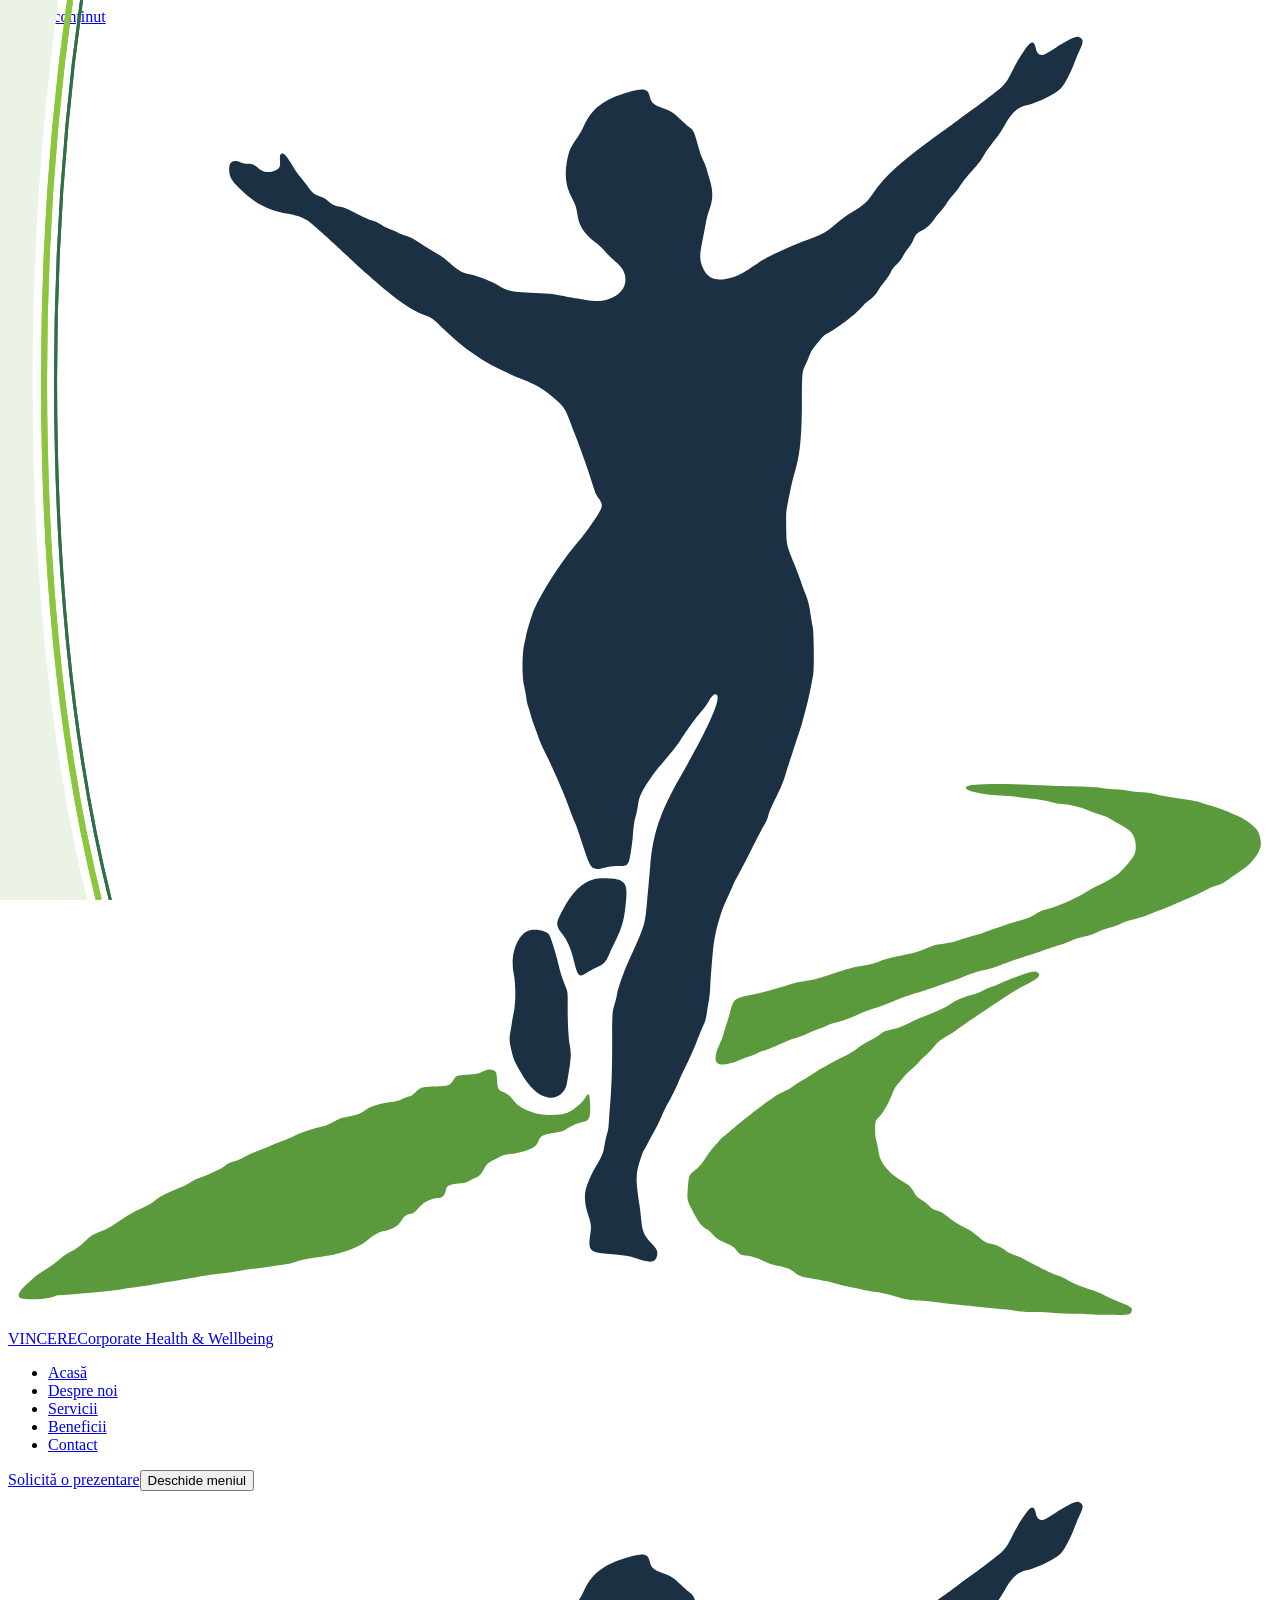
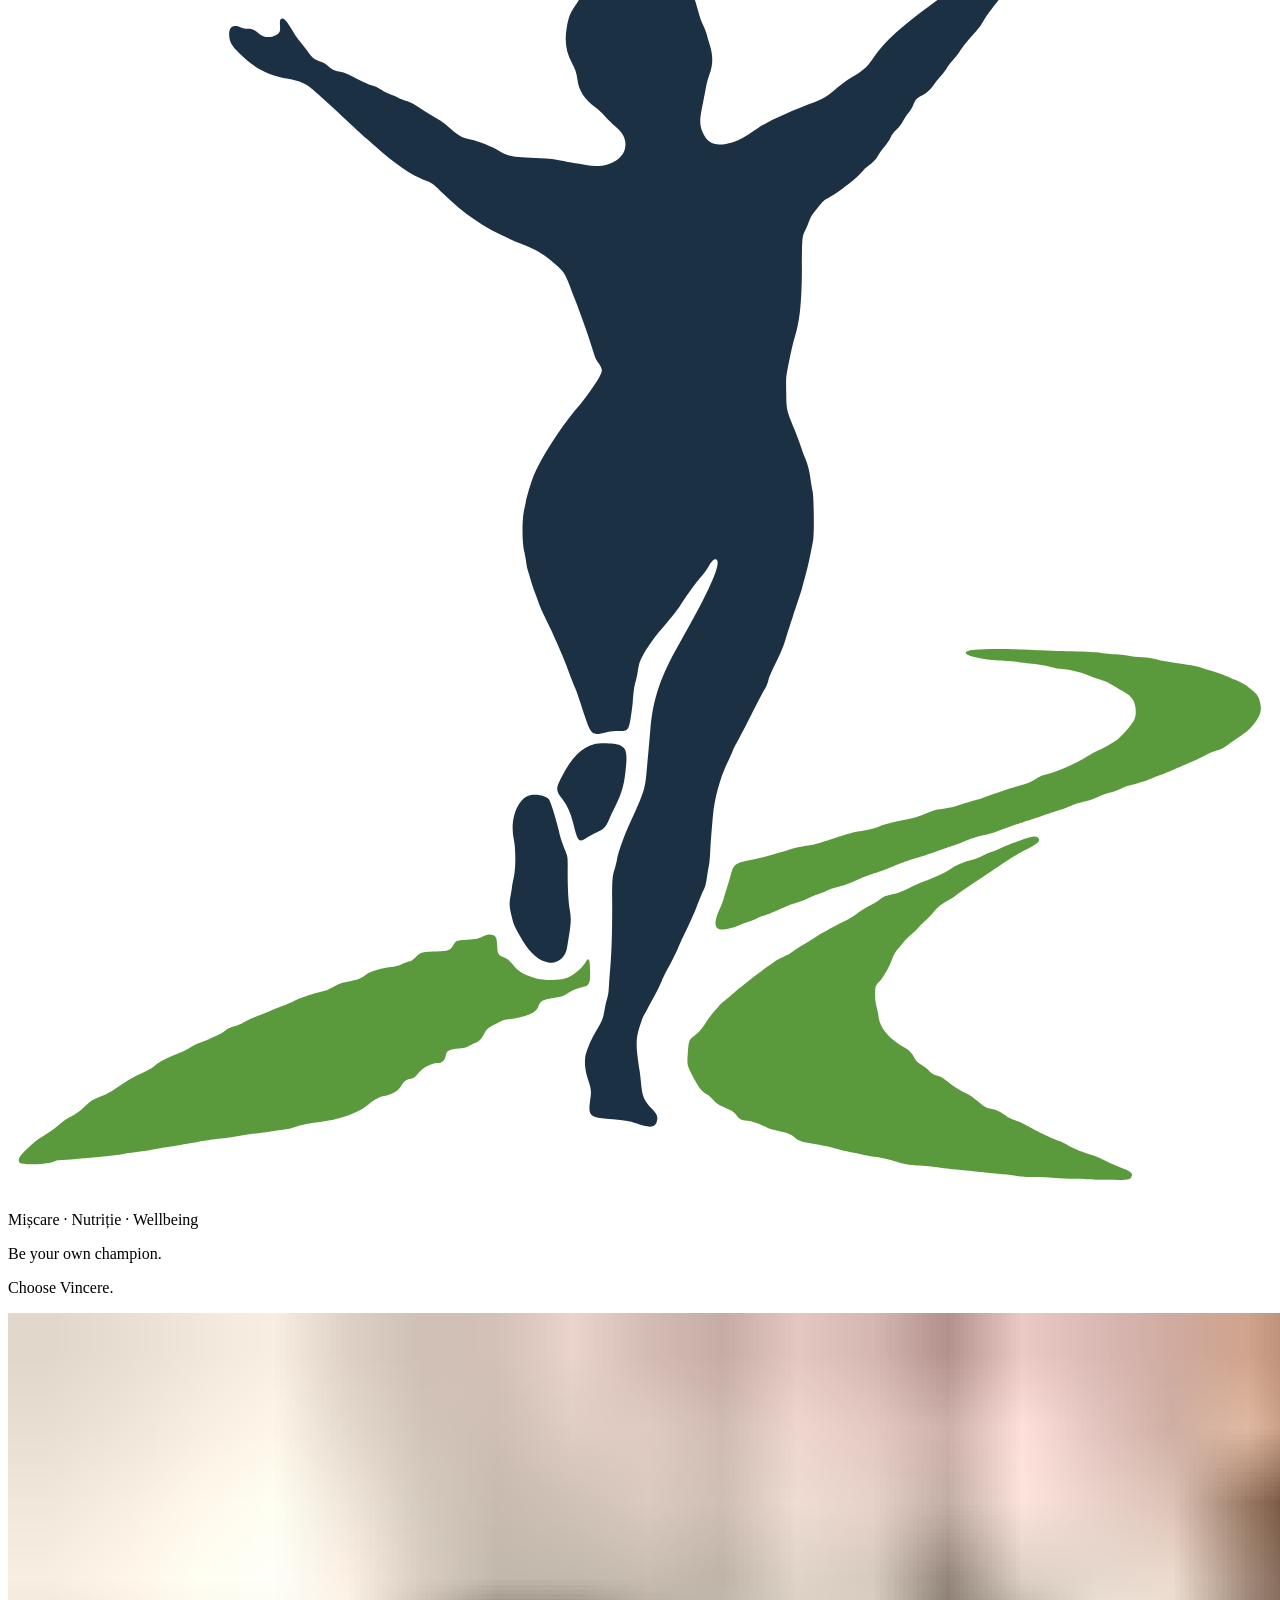
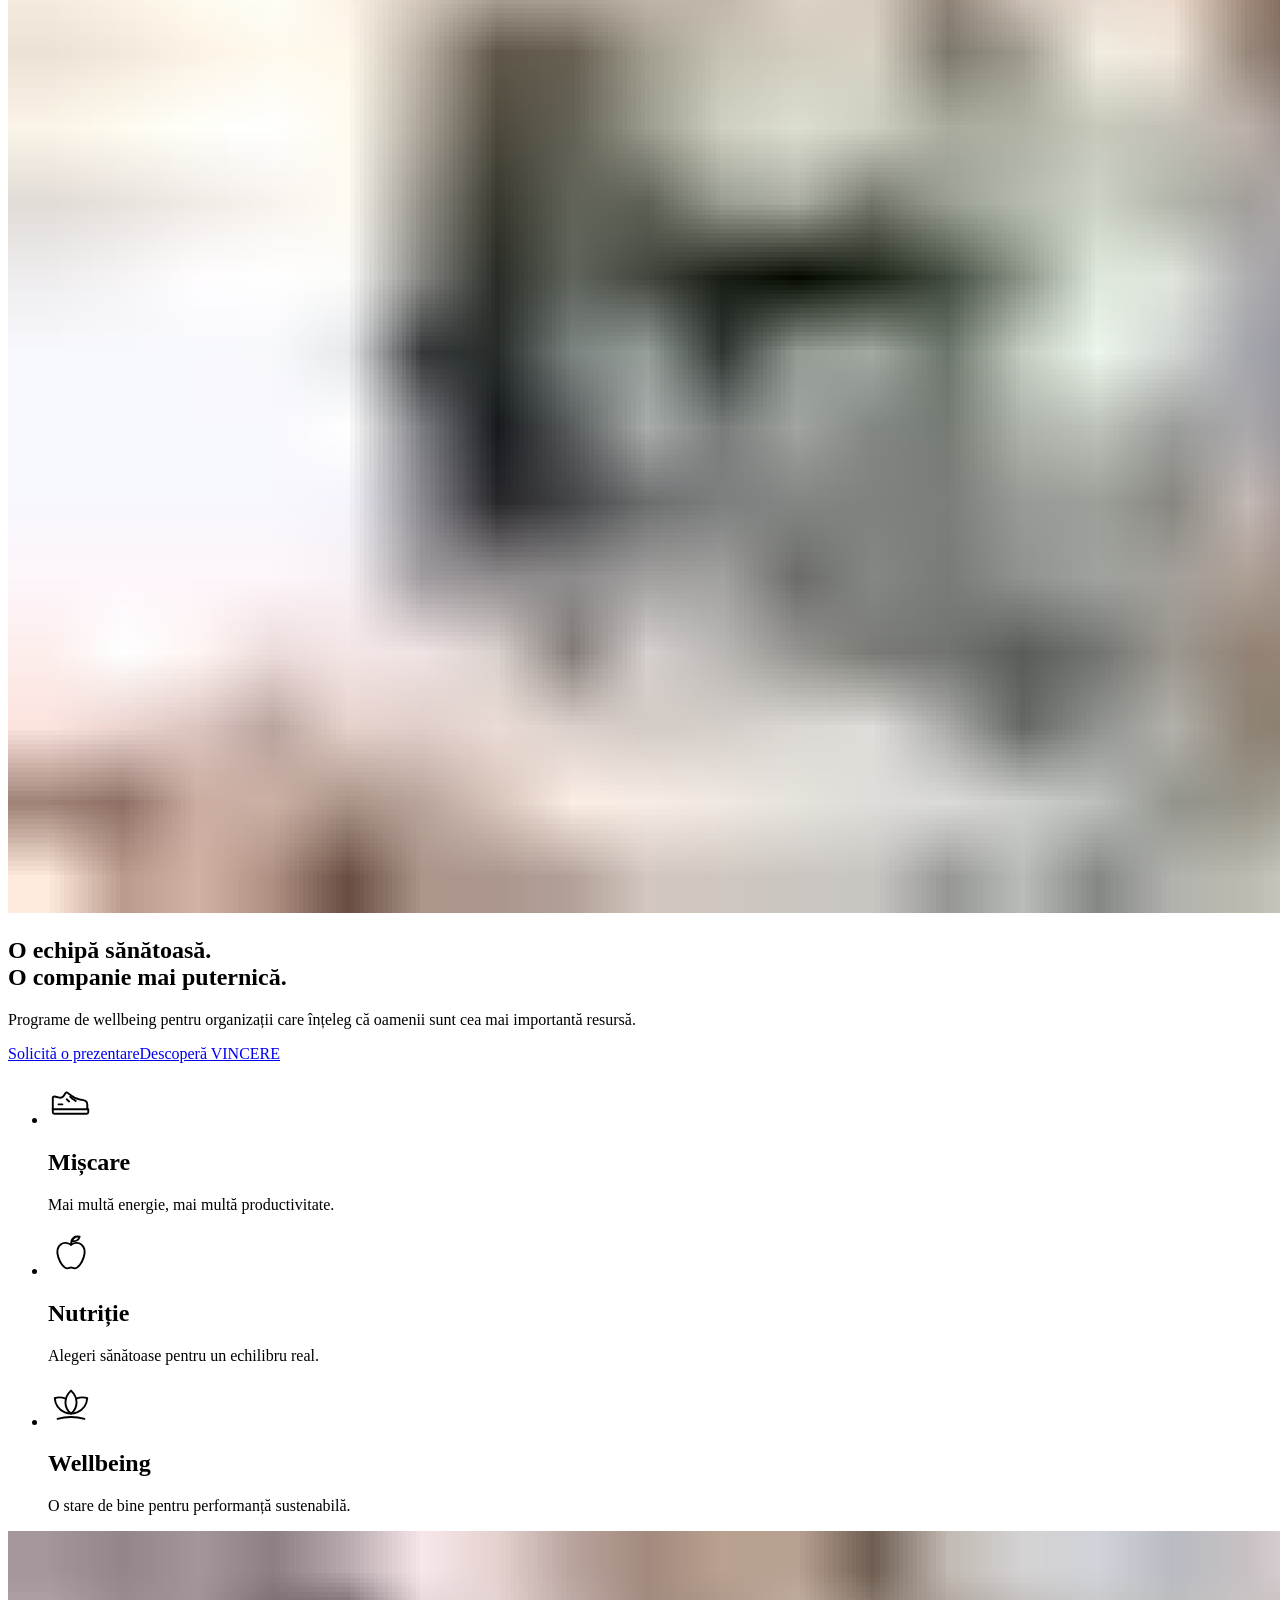
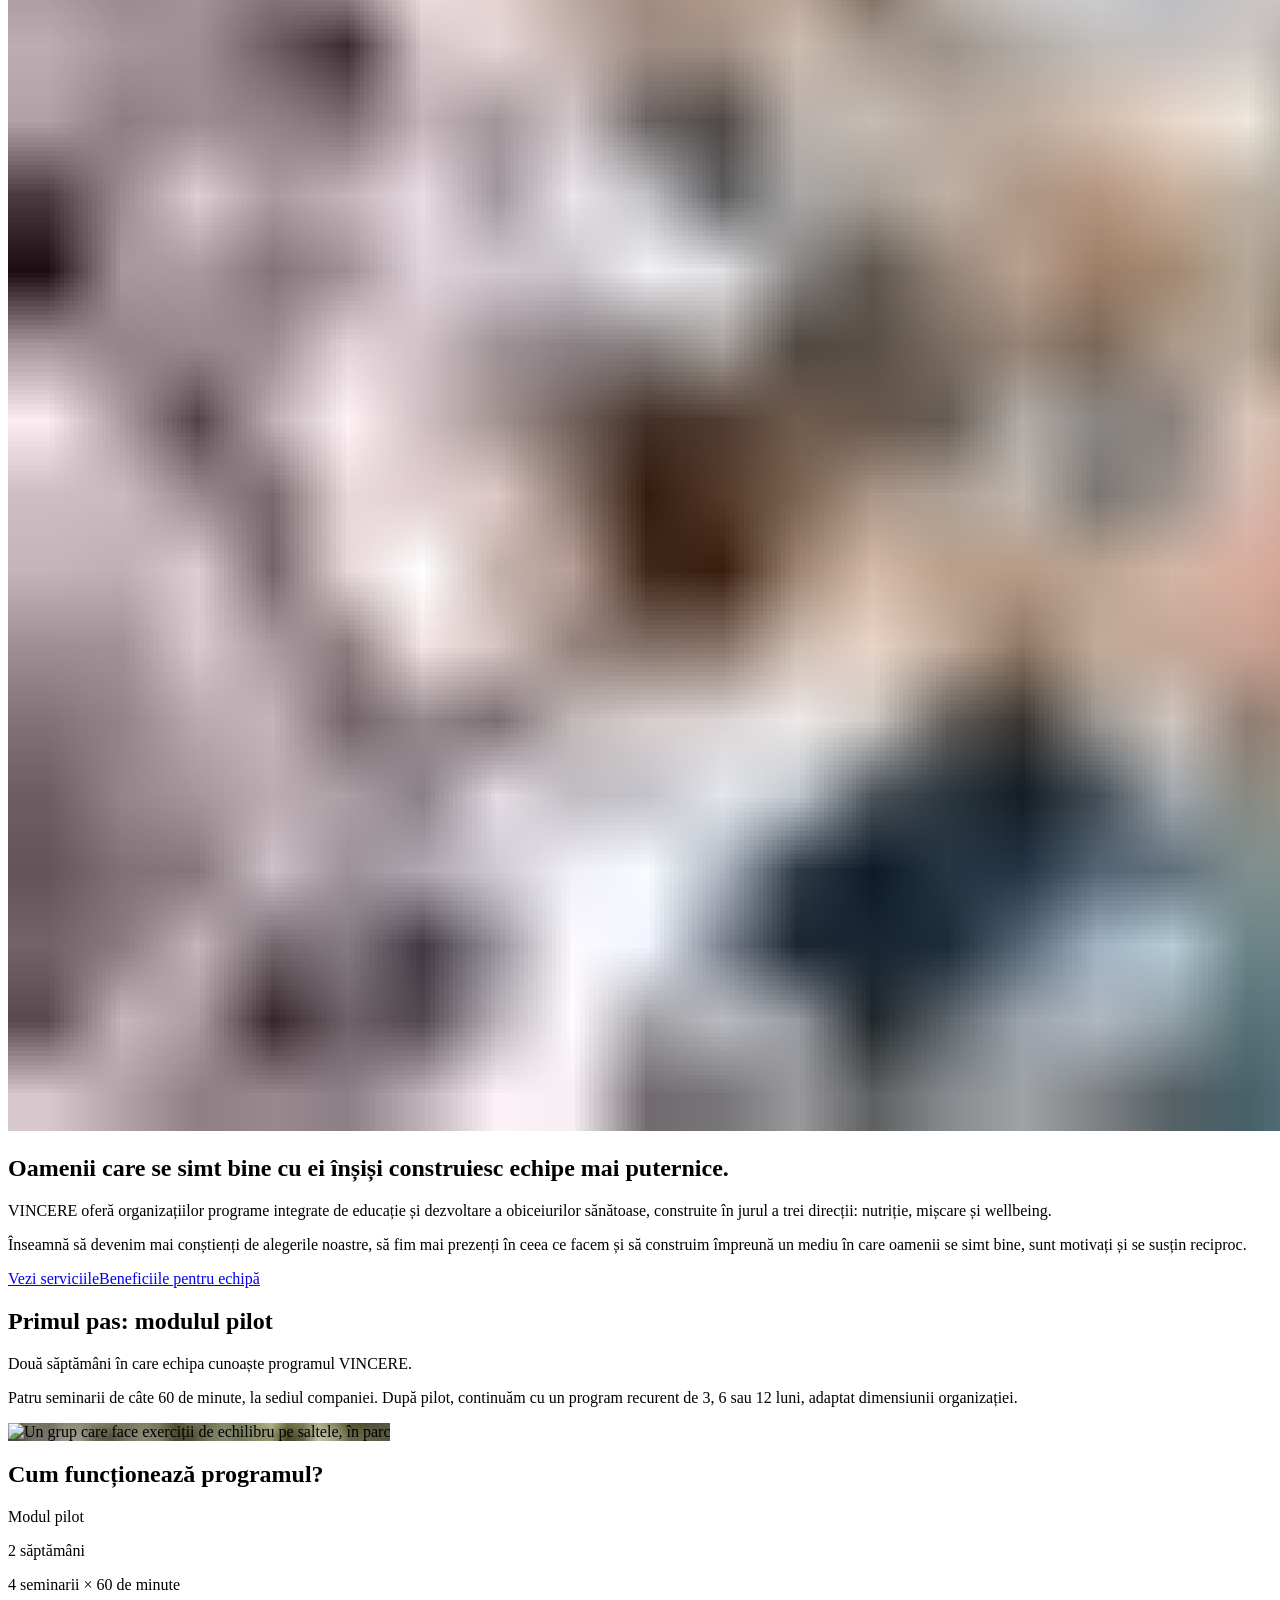
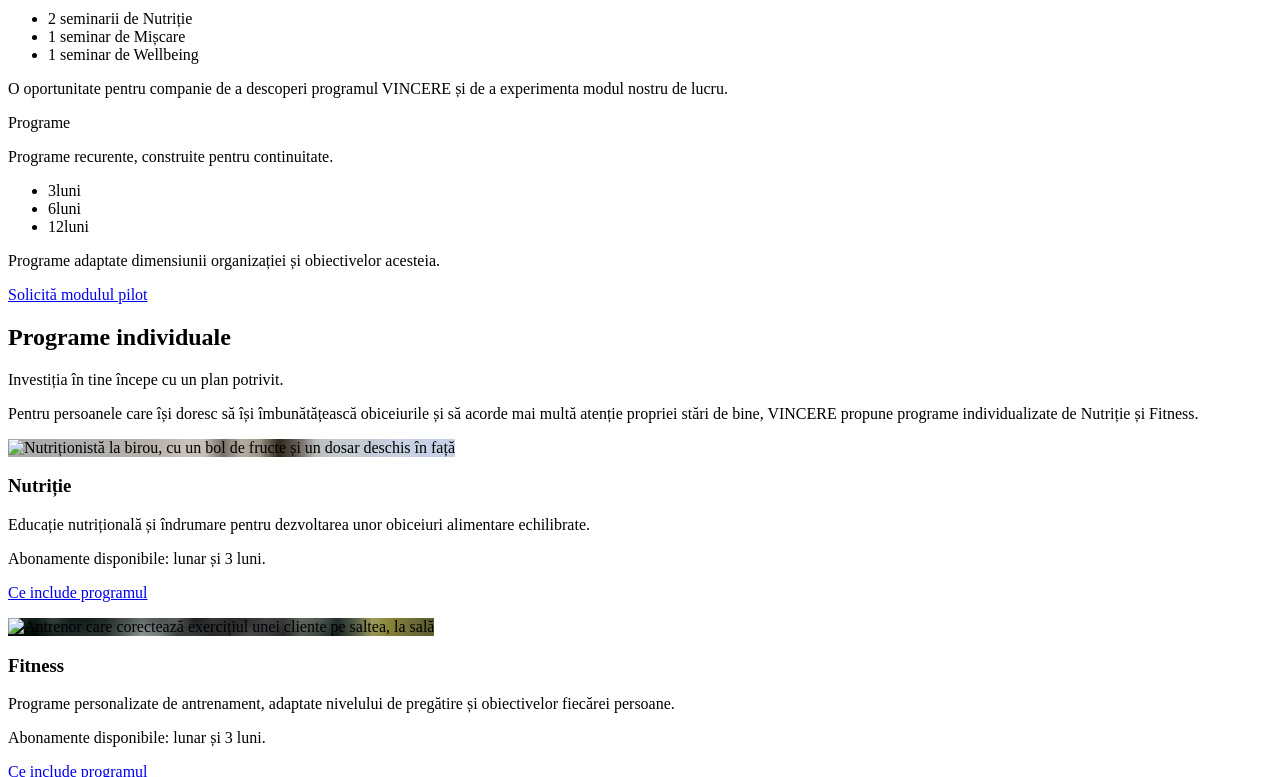
==== commit ec12533c: "Banda cu frunză refăcută după macheta clientului" ====
--- a/index.html
+++ b/index.html
@@ -1,4 +1,4 @@
-<!DOCTYPE html><html lang="ro"><head><meta charset="UTF-8"><meta name="viewport" content="width=device-width, initial-scale=1"><title>VINCERE · Corporate Health &amp; Wellbeing · Programe de wellbeing pentru organizații</title><meta name="description" content="Seminarii de nutriție, mișcare și wellbeing pentru organizații care înțeleg că oamenii sunt cea mai importantă resursă. Modul pilot de 2 săptămâni."><link rel="icon" type="image/svg+xml" href="/vincere/favicon.svg"><meta name="theme-color" content="#2f6e46"><meta name="robots" content="noindex, nofollow"><script>document.documentElement.classList.add('js');</script><link rel="stylesheet" href="/vincere/_astro/Layout.DdMFpyct.css"><link rel="stylesheet" href="/vincere/_astro/Rezultate.CcplkXQx.css"><style>.swoosh[data-astro-cid-oj7elzqu]{pointer-events:none;width:clamp(70px,9vw,130px);height:100%;position:absolute;top:0;left:-1px}.sign[data-astro-cid-hap6cbwv]{isolation:isolate;color:#fff;background:#112e1d;padding-block:clamp(2.75rem,5.5vw,4rem);position:relative;overflow:hidden}.sign-bg[data-astro-cid-hap6cbwv]{z-index:-1;position:absolute;inset:0}.sign-bg[data-astro-cid-hap6cbwv] img{object-fit:cover;width:100%;height:100%}.sign-bg[data-astro-cid-hap6cbwv]:after{content:"";background:linear-gradient(#112e1d80,#112e1dc7);position:absolute;inset:0}.sign-row[data-astro-cid-hap6cbwv]{align-items:center;gap:1.75rem;display:grid}.sign-motto[data-astro-cid-hap6cbwv]{font-family:var(--font-head);text-transform:uppercase;font-size:clamp(1.35rem,1.1rem + 1vw,1.9rem);font-weight:800;line-height:1.25}.sign-motto[data-astro-cid-hap6cbwv] span[data-astro-cid-hap6cbwv]{text-transform:none;color:var(--color-lime);white-space:nowrap;font-style:italic;font-weight:700}.sign-text[data-astro-cid-hap6cbwv]{font-family:var(--font-head);color:#ffffffd9;margin-top:.5rem;font-weight:600}.sign-actions[data-astro-cid-hap6cbwv]{flex-wrap:wrap;align-items:center;gap:1rem 1.5rem;display:flex}.sign-phone[data-astro-cid-hap6cbwv]{font-family:var(--font-head);color:#fff;border-bottom:2px solid var(--color-lime);padding-bottom:2px;font-size:1.1rem;font-weight:700;text-decoration:none}.sign-phone[data-astro-cid-hap6cbwv]:hover{color:var(--color-lime)}@media (width>=900px){.sign-row[data-astro-cid-hap6cbwv]{grid-template-columns:1fr auto;gap:3rem}}@media (width>=1024px){.sign-bg[data-astro-cid-hap6cbwv]:after{display:none}.sign-row[data-astro-cid-hap6cbwv]{padding-left:calc(var(--gutter) + max(0px, 23vw + 1.5rem - max(0px, (100vw - 1200px) / 2) - var(--gutter)))}}
+<!DOCTYPE html><html lang="ro"><head><meta charset="UTF-8"><meta name="viewport" content="width=device-width, initial-scale=1"><title>VINCERE · Corporate Health &amp; Wellbeing · Programe de wellbeing pentru organizații</title><meta name="description" content="Seminarii de nutriție, mișcare și wellbeing pentru organizații care înțeleg că oamenii sunt cea mai importantă resursă. Modul pilot de 2 săptămâni."><link rel="icon" type="image/svg+xml" href="/vincere/favicon.svg"><meta name="theme-color" content="#2f6e46"><meta name="robots" content="noindex, nofollow"><script>document.documentElement.classList.add('js');</script><link rel="stylesheet" href="/vincere/_astro/Layout.rFAwrhyE.css"><link rel="stylesheet" href="/vincere/_astro/Rezultate.CcplkXQx.css"><style>.swoosh[data-astro-cid-oj7elzqu]{pointer-events:none;width:clamp(70px,9vw,130px);height:100%;position:absolute;top:0;left:-1px}.sign[data-astro-cid-hap6cbwv]{isolation:isolate;color:#fff;text-align:center;background:#0e4726;padding-block:clamp(2.5rem,5vw,3.75rem);position:relative;overflow:hidden}.sign-bg[data-astro-cid-hap6cbwv]{z-index:-1;position:absolute;inset:0}.sign-bg[data-astro-cid-hap6cbwv] img{object-fit:cover;width:100%;height:100%}.sign-bg[data-astro-cid-hap6cbwv]:after{content:"";background:#0c3a208c;position:absolute;inset:0}.sign-inner[data-astro-cid-hap6cbwv]{max-width:56rem}.sign-text[data-astro-cid-hap6cbwv]{color:#fff;text-wrap:balance;max-width:44rem;margin-inline:auto;font-size:clamp(.98rem,.9rem + .3vw,1.12rem);font-weight:500;line-height:1.55}.sign-motto[data-astro-cid-hap6cbwv]{font-family:var(--font-script);color:#a6d64a;margin-top:clamp(1.4rem,3vw,2rem);padding-block:.55rem .7rem;font-size:clamp(2rem,1.3rem + 2.6vw,3.25rem);font-weight:700;line-height:1.1;display:inline-block;position:relative}.sign-motto[data-astro-cid-hap6cbwv] span[data-astro-cid-hap6cbwv]{white-space:nowrap}.tusa[data-astro-cid-hap6cbwv]{fill:#8cc63f;height:auto;position:absolute}.tusa-sus[data-astro-cid-hap6cbwv]{width:46%;top:-.35em;left:24%}.tusa-jos[data-astro-cid-hap6cbwv]{width:48%;bottom:-.3em;right:-2%}@media (width>=1200px){.sign-bg[data-astro-cid-hap6cbwv]:after{display:none}}
 </style><link rel="stylesheet" href="/vincere/_astro/index.D2UKbrc6.css"></head><body class="min-h-dvh flex flex-col"><a href="#continut" class="sr-only focus:not-sr-only focus:fixed focus:top-3 focus:left-3 focus:z-[60] focus:bg-white focus:px-4 focus:py-2 focus:rounded-lg">Sari la conținut</a><header class="site-header" data-header data-astro-cid-nen7h5rs><div class="wrap header-row" data-astro-cid-nen7h5rs><a href="/vincere/" class="header-logo" aria-label="VINCERE, pagina de start" data-astro-cid-nen7h5rs><span class="logo logo-dark logo-md" data-astro-cid-f7espo7c><svg viewBox="101 68 2349 2416" role="img" aria-label="VINCERE" class="logo-mark" aria-hidden="true" data-astro-cid-f7espo7c="true">
 <g transform="translate(0,2520) scale(0.1,-0.1)">
 <path class="m-road" fill="#5b9a3c" d="M19155 10430 c-275 -10 -345 -24 -345 -71 0 -53 327 -128 615 -140 121 -5 279 -18 350 -29 72 -10 168 -22 215 -25 132 -9 326 -42 420 -70 53 -16 128 -29 200 -35 142 -11 319 -55 494 -122 72 -28 178 -65 236 -84 77 -24 131 -50 200 -94 52 -34 135 -82 184 -107 99 -50 170 -114 204 -184 51 -105 54 -269 8 -362 -41 -83 -253 -326 -321 -367 -31 -19 -94 -59 -140 -88 -46 -29 -134 -75 -195 -102 -61 -27 -166 -84 -233 -126 -188 -120 -524 -267 -731 -320 -88 -22 -128 -39 -215 -91 -58 -35 -131 -71 -161 -79 -199 -57 -672 -212 -808 -265 -40 -16 -113 -38 -164 -49 -50 -11 -138 -38 -194 -60 -123 -48 -275 -86 -404 -100 -122 -14 -151 -22 -290 -80 -145 -60 -259 -95 -380 -115 -52 -9 -126 -25 -165 -35 -38 -11 -110 -28 -160 -39 -49 -10 -128 -35 -175 -54 -87 -36 -183 -59 -399 -97 -87 -16 -214 -52 -435 -125 -331 -110 -399 -127 -566 -145 -75 -8 -142 -24 -235 -55 -234 -78 -537 -160 -778 -209 -267 -55 -293 -76 -346 -273 -17 -65 -51 -179 -76 -253 -24 -74 -51 -164 -60 -200 -9 -36 -40 -117 -70 -180 -87 -188 -100 -305 -40 -358 54 -46 235 -19 415 62 52 24 118 49 145 56 28 7 104 37 170 66 66 28 149 59 185 69 36 10 148 57 250 105 135 65 211 94 280 110 63 15 144 45 240 90 80 38 172 76 204 85 33 9 95 34 139 56 51 26 118 49 189 65 106 23 211 61 417 153 52 23 178 71 280 105 102 35 264 95 359 134 95 39 207 82 250 96 42 13 142 44 222 69 80 25 224 73 320 108 96 34 229 80 295 101 121 40 185 65 349 133 51 21 148 49 229 66 149 31 159 34 474 153 112 41 238 85 280 96 43 11 188 58 322 105 135 46 278 94 319 105 41 12 132 45 201 75 122 52 151 61 327 104 45 11 139 46 209 76 71 31 175 67 232 81 69 16 137 41 201 73 71 37 125 56 202 72 106 22 295 85 405 134 33 15 98 40 145 57 47 17 133 52 193 79 59 27 133 59 165 70 115 43 359 154 454 207 57 32 133 64 184 79 114 32 159 56 279 148 55 42 137 99 183 127 178 107 339 298 377 445 26 101 -11 264 -78 340 -85 96 -243 204 -371 254 -45 17 -123 51 -175 75 -84 39 -184 73 -476 161 -82 25 -225 50 -555 98 -102 15 -232 41 -290 57 -80 23 -139 32 -250 39 -80 5 -197 18 -260 29 -63 11 -171 23 -240 26 -69 2 -188 13 -265 24 -102 14 -251 22 -550 30 -225 6 -543 17 -705 25 -391 20 -660 24 -915 15z M20005 6936 c-116 -29 -446 -151 -530 -196 -49 -26 -130 -60 -180 -75 -49 -15 -128 -49 -175 -76 -62 -35 -113 -56 -190 -74 -162 -41 -297 -98 -418 -178 -102 -68 -369 -189 -533 -242 -30 -9 -112 -48 -184 -85 -149 -78 -235 -111 -382 -145 -119 -28 -126 -31 -213 -95 -36 -27 -109 -71 -162 -98 -101 -52 -157 -88 -293 -186 -44 -32 -138 -87 -210 -122 -209 -103 -411 -214 -535 -295 -63 -41 -162 -103 -220 -137 -58 -33 -141 -88 -185 -122 -54 -40 -110 -72 -172 -96 -53 -20 -124 -58 -164 -87 -40 -29 -90 -65 -113 -81 -251 -179 -569 -428 -671 -526 -38 -37 -100 -88 -136 -113 -37 -25 -86 -70 -110 -99 -24 -29 -73 -85 -110 -125 -36 -40 -89 -112 -118 -160 -72 -123 -144 -209 -230 -274 -105 -79 -111 -95 -127 -314 -16 -225 -15 -230 70 -400 120 -241 190 -332 292 -383 22 -12 69 -53 104 -92 71 -80 106 -103 246 -161 116 -48 153 -74 199 -138 44 -61 77 -79 171 -91 122 -17 215 -46 324 -100 55 -28 131 -57 168 -66 279 -62 331 -81 407 -144 76 -64 113 -78 267 -105 304 -52 417 -76 538 -114 69 -22 161 -45 205 -51 44 -7 134 -25 200 -41 66 -16 206 -42 310 -58 107 -17 245 -46 315 -67 258 -76 264 -77 605 -99 50 -4 146 -15 215 -25 69 -10 179 -24 245 -30 303 -29 435 -42 640 -65 121 -13 279 -29 350 -35 72 -6 181 -20 244 -31 88 -15 163 -19 335 -19 143 0 254 -6 316 -15 63 -10 175 -15 331 -15 130 0 281 -4 335 -10 55 -5 243 -11 419 -12 356 -3 369 -1 395 63 28 66 -3 89 -250 185 -80 31 -191 80 -246 110 -56 29 -153 71 -215 93 -254 88 -369 135 -459 185 -52 29 -131 67 -175 84 -198 75 -326 137 -675 325 -36 19 -105 49 -155 67 -96 35 -110 43 -193 103 -79 57 -143 86 -227 102 -107 21 -129 32 -245 130 -134 112 -169 136 -258 174 -85 36 -207 113 -317 201 -85 67 -123 89 -205 115 -68 22 -111 50 -157 104 -20 23 -71 63 -115 88 -87 51 -117 81 -155 157 -33 66 -83 119 -158 163 -312 188 -468 369 -495 575 -6 46 -23 130 -37 188 -23 87 -27 128 -28 235 0 151 5 164 89 248 56 57 172 262 221 391 39 103 69 156 122 216 27 30 75 88 106 127 32 40 88 97 126 127 38 30 102 91 142 135 40 45 99 102 132 128 33 27 95 91 138 143 93 115 124 140 269 224 61 36 139 87 173 114 61 49 930 632 1058 709 36 23 145 82 243 133 223 118 268 166 200 219 -30 24 -65 25 -139 7z M9850 5100 c-96 -51 -137 -60 -311 -68 -191 -10 -200 -13 -255 -104 -61 -100 -81 -106 -351 -118 -237 -10 -261 -17 -352 -108 -49 -48 -70 -62 -123 -77 -34 -10 -99 -34 -142 -53 -59 -25 -109 -38 -190 -49 -187 -24 -375 -79 -445 -130 -115 -83 -132 -91 -259 -121 -70 -17 -148 -33 -175 -37 -46 -6 -103 -32 -239 -108 -49 -28 -97 -44 -183 -63 -64 -13 -160 -41 -213 -60 -52 -20 -118 -43 -146 -51 -28 -8 -91 -37 -141 -63 -49 -27 -134 -63 -188 -80 -55 -17 -142 -52 -195 -76 -54 -25 -169 -72 -257 -105 -88 -33 -203 -85 -256 -115 -102 -58 -133 -71 -245 -103 -50 -14 -91 -36 -140 -72 -38 -28 -89 -61 -114 -71 -25 -11 -101 -46 -170 -78 -69 -32 -158 -68 -198 -79 -48 -15 -101 -41 -160 -81 -57 -39 -119 -70 -173 -89 -46 -15 -120 -46 -164 -68 -44 -22 -114 -55 -157 -72 -46 -20 -98 -51 -132 -81 -91 -80 -143 -111 -292 -176 -142 -62 -232 -115 -474 -279 -99 -67 -164 -103 -245 -134 -178 -70 -217 -94 -324 -195 -115 -108 -153 -136 -276 -199 -86 -44 -113 -64 -270 -198 -36 -31 -116 -87 -178 -124 -150 -91 -192 -123 -335 -255 -170 -156 -208 -230 -145 -280 51 -40 488 -26 603 19 79 31 96 34 252 41 92 5 171 11 176 14 5 3 105 12 223 21 273 20 549 51 632 70 60 14 284 45 437 60 36 4 124 20 195 35 72 16 186 36 255 45 69 9 206 32 305 50 288 54 475 85 514 85 20 0 81 7 136 15 55 9 145 20 200 26 55 5 150 21 210 35 62 14 171 29 250 34 77 5 196 21 265 35 68 14 172 29 231 35 62 5 131 18 165 30 176 65 357 104 549 120 283 23 673 158 837 290 132 107 230 166 298 180 173 35 286 97 344 189 55 86 93 117 159 131 70 14 108 39 154 100 79 106 249 200 362 200 93 0 135 38 156 140 19 91 63 113 252 129 103 8 118 12 185 49 40 22 94 47 120 57 62 23 100 62 155 162 64 114 51 105 324 244 20 10 79 23 130 30 326 39 511 117 554 234 43 115 69 128 355 175 79 13 116 29 206 86 69 44 181 89 264 105 123 24 144 71 138 314 -6 222 -24 249 -93 135 -68 -112 -249 -252 -378 -292 -125 -40 -403 -34 -562 11 -180 50 -319 132 -385 226 -57 81 -109 125 -189 159 -102 43 -113 62 -121 220 -3 67 -12 131 -19 144 -36 67 -138 81 -231 32z" />
@@ -9,7 +9,7 @@
 <path class="m-road" fill="#5b9a3c" d="M19155 10430 c-275 -10 -345 -24 -345 -71 0 -53 327 -128 615 -140 121 -5 279 -18 350 -29 72 -10 168 -22 215 -25 132 -9 326 -42 420 -70 53 -16 128 -29 200 -35 142 -11 319 -55 494 -122 72 -28 178 -65 236 -84 77 -24 131 -50 200 -94 52 -34 135 -82 184 -107 99 -50 170 -114 204 -184 51 -105 54 -269 8 -362 -41 -83 -253 -326 -321 -367 -31 -19 -94 -59 -140 -88 -46 -29 -134 -75 -195 -102 -61 -27 -166 -84 -233 -126 -188 -120 -524 -267 -731 -320 -88 -22 -128 -39 -215 -91 -58 -35 -131 -71 -161 -79 -199 -57 -672 -212 -808 -265 -40 -16 -113 -38 -164 -49 -50 -11 -138 -38 -194 -60 -123 -48 -275 -86 -404 -100 -122 -14 -151 -22 -290 -80 -145 -60 -259 -95 -380 -115 -52 -9 -126 -25 -165 -35 -38 -11 -110 -28 -160 -39 -49 -10 -128 -35 -175 -54 -87 -36 -183 -59 -399 -97 -87 -16 -214 -52 -435 -125 -331 -110 -399 -127 -566 -145 -75 -8 -142 -24 -235 -55 -234 -78 -537 -160 -778 -209 -267 -55 -293 -76 -346 -273 -17 -65 -51 -179 -76 -253 -24 -74 -51 -164 -60 -200 -9 -36 -40 -117 -70 -180 -87 -188 -100 -305 -40 -358 54 -46 235 -19 415 62 52 24 118 49 145 56 28 7 104 37 170 66 66 28 149 59 185 69 36 10 148 57 250 105 135 65 211 94 280 110 63 15 144 45 240 90 80 38 172 76 204 85 33 9 95 34 139 56 51 26 118 49 189 65 106 23 211 61 417 153 52 23 178 71 280 105 102 35 264 95 359 134 95 39 207 82 250 96 42 13 142 44 222 69 80 25 224 73 320 108 96 34 229 80 295 101 121 40 185 65 349 133 51 21 148 49 229 66 149 31 159 34 474 153 112 41 238 85 280 96 43 11 188 58 322 105 135 46 278 94 319 105 41 12 132 45 201 75 122 52 151 61 327 104 45 11 139 46 209 76 71 31 175 67 232 81 69 16 137 41 201 73 71 37 125 56 202 72 106 22 295 85 405 134 33 15 98 40 145 57 47 17 133 52 193 79 59 27 133 59 165 70 115 43 359 154 454 207 57 32 133 64 184 79 114 32 159 56 279 148 55 42 137 99 183 127 178 107 339 298 377 445 26 101 -11 264 -78 340 -85 96 -243 204 -371 254 -45 17 -123 51 -175 75 -84 39 -184 73 -476 161 -82 25 -225 50 -555 98 -102 15 -232 41 -290 57 -80 23 -139 32 -250 39 -80 5 -197 18 -260 29 -63 11 -171 23 -240 26 -69 2 -188 13 -265 24 -102 14 -251 22 -550 30 -225 6 -543 17 -705 25 -391 20 -660 24 -915 15z M20005 6936 c-116 -29 -446 -151 -530 -196 -49 -26 -130 -60 -180 -75 -49 -15 -128 -49 -175 -76 -62 -35 -113 -56 -190 -74 -162 -41 -297 -98 -418 -178 -102 -68 -369 -189 -533 -242 -30 -9 -112 -48 -184 -85 -149 -78 -235 -111 -382 -145 -119 -28 -126 -31 -213 -95 -36 -27 -109 -71 -162 -98 -101 -52 -157 -88 -293 -186 -44 -32 -138 -87 -210 -122 -209 -103 -411 -214 -535 -295 -63 -41 -162 -103 -220 -137 -58 -33 -141 -88 -185 -122 -54 -40 -110 -72 -172 -96 -53 -20 -124 -58 -164 -87 -40 -29 -90 -65 -113 -81 -251 -179 -569 -428 -671 -526 -38 -37 -100 -88 -136 -113 -37 -25 -86 -70 -110 -99 -24 -29 -73 -85 -110 -125 -36 -40 -89 -112 -118 -160 -72 -123 -144 -209 -230 -274 -105 -79 -111 -95 -127 -314 -16 -225 -15 -230 70 -400 120 -241 190 -332 292 -383 22 -12 69 -53 104 -92 71 -80 106 -103 246 -161 116 -48 153 -74 199 -138 44 -61 77 -79 171 -91 122 -17 215 -46 324 -100 55 -28 131 -57 168 -66 279 -62 331 -81 407 -144 76 -64 113 -78 267 -105 304 -52 417 -76 538 -114 69 -22 161 -45 205 -51 44 -7 134 -25 200 -41 66 -16 206 -42 310 -58 107 -17 245 -46 315 -67 258 -76 264 -77 605 -99 50 -4 146 -15 215 -25 69 -10 179 -24 245 -30 303 -29 435 -42 640 -65 121 -13 279 -29 350 -35 72 -6 181 -20 244 -31 88 -15 163 -19 335 -19 143 0 254 -6 316 -15 63 -10 175 -15 331 -15 130 0 281 -4 335 -10 55 -5 243 -11 419 -12 356 -3 369 -1 395 63 28 66 -3 89 -250 185 -80 31 -191 80 -246 110 -56 29 -153 71 -215 93 -254 88 -369 135 -459 185 -52 29 -131 67 -175 84 -198 75 -326 137 -675 325 -36 19 -105 49 -155 67 -96 35 -110 43 -193 103 -79 57 -143 86 -227 102 -107 21 -129 32 -245 130 -134 112 -169 136 -258 174 -85 36 -207 113 -317 201 -85 67 -123 89 -205 115 -68 22 -111 50 -157 104 -20 23 -71 63 -115 88 -87 51 -117 81 -155 157 -33 66 -83 119 -158 163 -312 188 -468 369 -495 575 -6 46 -23 130 -37 188 -23 87 -27 128 -28 235 0 151 5 164 89 248 56 57 172 262 221 391 39 103 69 156 122 216 27 30 75 88 106 127 32 40 88 97 126 127 38 30 102 91 142 135 40 45 99 102 132 128 33 27 95 91 138 143 93 115 124 140 269 224 61 36 139 87 173 114 61 49 930 632 1058 709 36 23 145 82 243 133 223 118 268 166 200 219 -30 24 -65 25 -139 7z M9850 5100 c-96 -51 -137 -60 -311 -68 -191 -10 -200 -13 -255 -104 -61 -100 -81 -106 -351 -118 -237 -10 -261 -17 -352 -108 -49 -48 -70 -62 -123 -77 -34 -10 -99 -34 -142 -53 -59 -25 -109 -38 -190 -49 -187 -24 -375 -79 -445 -130 -115 -83 -132 -91 -259 -121 -70 -17 -148 -33 -175 -37 -46 -6 -103 -32 -239 -108 -49 -28 -97 -44 -183 -63 -64 -13 -160 -41 -213 -60 -52 -20 -118 -43 -146 -51 -28 -8 -91 -37 -141 -63 -49 -27 -134 -63 -188 -80 -55 -17 -142 -52 -195 -76 -54 -25 -169 -72 -257 -105 -88 -33 -203 -85 -256 -115 -102 -58 -133 -71 -245 -103 -50 -14 -91 -36 -140 -72 -38 -28 -89 -61 -114 -71 -25 -11 -101 -46 -170 -78 -69 -32 -158 -68 -198 -79 -48 -15 -101 -41 -160 -81 -57 -39 -119 -70 -173 -89 -46 -15 -120 -46 -164 -68 -44 -22 -114 -55 -157 -72 -46 -20 -98 -51 -132 -81 -91 -80 -143 -111 -292 -176 -142 -62 -232 -115 -474 -279 -99 -67 -164 -103 -245 -134 -178 -70 -217 -94 -324 -195 -115 -108 -153 -136 -276 -199 -86 -44 -113 -64 -270 -198 -36 -31 -116 -87 -178 -124 -150 -91 -192 -123 -335 -255 -170 -156 -208 -230 -145 -280 51 -40 488 -26 603 19 79 31 96 34 252 41 92 5 171 11 176 14 5 3 105 12 223 21 273 20 549 51 632 70 60 14 284 45 437 60 36 4 124 20 195 35 72 16 186 36 255 45 69 9 206 32 305 50 288 54 475 85 514 85 20 0 81 7 136 15 55 9 145 20 200 26 55 5 150 21 210 35 62 14 171 29 250 34 77 5 196 21 265 35 68 14 172 29 231 35 62 5 131 18 165 30 176 65 357 104 549 120 283 23 673 158 837 290 132 107 230 166 298 180 173 35 286 97 344 189 55 86 93 117 159 131 70 14 108 39 154 100 79 106 249 200 362 200 93 0 135 38 156 140 19 91 63 113 252 129 103 8 118 12 185 49 40 22 94 47 120 57 62 23 100 62 155 162 64 114 51 105 324 244 20 10 79 23 130 30 326 39 511 117 554 234 43 115 69 128 355 175 79 13 116 29 206 86 69 44 181 89 264 105 123 24 144 71 138 314 -6 222 -24 249 -93 135 -68 -112 -249 -252 -378 -292 -125 -40 -403 -34 -562 11 -180 50 -319 132 -385 226 -57 81 -109 125 -189 159 -102 43 -113 62 -121 220 -3 67 -12 131 -19 144 -36 67 -138 81 -231 32z" />
 <path class="m-figure" fill="#1b3042" d="M20738 24267 c-57 -29 -166 -92 -243 -141 -77 -49 -162 -102 -190 -118 -104 -58 -171 -27 -194 92 -23 121 -64 142 -132 70 -69 -72 -219 -310 -306 -484 -101 -203 -131 -244 -243 -340 -83 -70 -437 -339 -536 -406 -27 -19 -125 -90 -219 -160 -93 -69 -235 -173 -314 -230 -790 -577 -1038 -799 -1286 -1155 -107 -154 -155 -196 -392 -343 -94 -58 -211 -145 -328 -242 -120 -101 -222 -163 -337 -205 -461 -168 -880 -360 -1068 -488 -308 -210 -399 -256 -579 -292 -227 -46 -356 8 -439 182 -73 154 -75 242 -11 553 16 80 41 210 56 290 16 93 39 183 65 250 72 191 74 355 9 561 -16 52 -39 132 -51 179 -11 47 -43 130 -71 185 -35 72 -63 152 -99 285 -70 257 -74 265 -174 340 -28 20 -96 82 -152 136 -117 115 -174 152 -321 205 -169 61 -222 107 -244 210 -33 156 -111 173 -404 90 -443 -124 -683 -308 -826 -634 -28 -63 -77 -150 -118 -208 -131 -185 -158 -248 -196 -458 -46 -257 -16 -463 100 -678 56 -104 80 -176 95 -287 27 -214 130 -374 334 -526 57 -41 122 -101 166 -154 40 -47 107 -114 149 -150 169 -142 220 -211 240 -321 56 -314 -298 -532 -729 -447 -58 11 -148 26 -200 32 -52 7 -148 25 -213 41 -163 39 -235 47 -522 59 -432 17 -537 37 -676 126 -128 83 -377 183 -532 215 -171 34 -232 71 -453 269 -39 36 -105 83 -145 104 -91 48 -234 136 -388 239 -89 59 -136 84 -201 104 -47 14 -119 42 -160 63 -41 21 -108 49 -148 64 -40 14 -108 48 -150 75 -82 53 -121 70 -217 97 -33 9 -143 59 -245 111 -209 107 -237 119 -336 138 -100 19 -130 34 -206 103 -53 48 -81 65 -132 81 -126 39 -161 66 -245 189 -22 32 -78 106 -126 163 -47 57 -98 124 -112 149 -113 196 -192 300 -228 300 -46 0 -57 -29 -50 -132 8 -111 -6 -142 -77 -177 -120 -58 -224 -46 -325 37 -86 69 -116 82 -198 82 -51 0 -86 7 -130 25 -140 58 -215 13 -215 -128 0 -130 41 -208 184 -349 279 -278 532 -410 912 -477 205 -37 319 -84 439 -184 115 -95 500 -446 765 -697 102 -96 214 -200 250 -230 36 -30 110 -95 165 -144 380 -339 679 -543 922 -631 134 -49 146 -58 343 -250 441 -430 847 -691 1455 -934 277 -112 357 -157 556 -317 208 -167 254 -229 338 -459 29 -77 69 -185 91 -240 130 -335 267 -723 349 -991 34 -108 49 -143 91 -200 89 -122 88 -160 -6 -310 -94 -150 -270 -395 -340 -474 -339 -381 -778 -1074 -887 -1400 -48 -141 -106 -345 -112 -390 -4 -25 -18 -97 -33 -160 -40 -175 -40 -599 0 -765 14 -60 31 -155 38 -210 6 -55 25 -138 41 -185 16 -47 37 -119 48 -160 10 -41 42 -136 71 -210 28 -74 65 -174 80 -221 16 -48 66 -160 111 -250 45 -90 104 -213 132 -274 132 -293 213 -481 257 -600 69 -188 147 -388 176 -452 13 -31 47 -124 74 -207 223 -684 205 -660 466 -607 117 24 176 31 266 31 172 0 181 10 222 256 14 82 30 210 36 284 18 221 29 301 55 386 14 44 32 131 40 193 9 62 25 136 36 164 62 159 243 432 406 613 118 132 305 366 343 429 78 132 316 463 390 542 53 57 104 124 134 178 55 98 97 145 131 145 147 0 -81 -536 -655 -1540 -369 -645 -507 -1054 -555 -1645 -9 -110 -23 -272 -31 -360 -8 -88 -19 -212 -25 -275 -24 -280 -31 -334 -55 -429 -31 -125 -112 -325 -249 -614 -116 -247 -234 -575 -259 -719 -8 -48 -26 -124 -41 -169 -44 -141 -48 -195 -47 -662 1 -473 -9 -831 -32 -1132 -9 -104 -20 -262 -26 -350 -12 -184 -13 -190 -47 -310 -14 -49 -33 -140 -43 -202 -21 -126 -39 -170 -156 -368 -71 -121 -118 -224 -175 -385 -44 -124 -35 -310 24 -487 69 -205 71 -229 46 -406 -41 -282 -9 -318 301 -343 340 -27 434 -42 554 -86 265 -97 367 -81 390 62 12 75 -8 115 -103 214 -141 147 -174 225 -196 465 -7 80 -20 191 -29 246 -73 475 -72 587 9 830 31 93 61 175 66 181 6 7 43 74 83 151 40 76 98 183 129 238 31 55 88 171 126 259 39 87 88 188 109 225 55 92 174 332 206 416 15 39 78 174 141 300 63 129 151 327 198 451 47 121 97 244 112 274 43 86 55 126 76 275 11 77 27 172 36 210 8 39 18 149 23 245 7 158 21 339 50 670 28 316 132 701 260 970 44 91 91 197 105 235 14 39 51 113 83 165 31 52 149 280 263 505 113 226 222 435 242 467 42 65 60 107 82 198 9 36 59 151 110 255 127 259 167 356 218 531 24 82 78 250 120 374 134 397 158 473 179 555 11 44 31 118 44 165 49 170 105 424 157 710 21 121 14 784 -10 900 -12 58 -27 146 -34 195 -20 166 -56 310 -102 417 -25 57 -56 141 -70 188 -13 47 -73 205 -131 353 -151 378 -148 366 -154 694 -4 262 -3 277 22 410 60 311 103 502 146 642 87 286 121 626 124 1251 3 568 5 588 58 694 16 32 45 100 64 150 45 117 57 136 168 275 111 138 112 139 201 187 150 80 477 325 570 426 28 30 69 75 91 100 23 25 64 60 90 78 81 54 133 111 180 195 25 44 77 115 115 159 46 52 83 106 109 160 31 65 54 95 113 152 56 54 85 92 118 154 23 45 69 115 101 154 35 43 70 100 89 146 44 107 67 132 156 176 95 47 156 102 236 214 33 47 92 118 130 159 38 41 87 109 110 150 26 48 68 102 113 147 40 40 95 110 125 159 29 48 81 118 114 156 249 283 274 315 319 399 26 49 93 147 150 219 143 180 163 209 246 351 145 252 232 331 408 375 237 59 551 218 652 331 59 66 178 292 231 441 27 76 74 190 104 253 66 137 70 176 26 221 -45 45 -89 40 -213 -24z M11900 8664 c-227 -61 -410 -243 -589 -586 -126 -240 -126 -271 4 -439 85 -110 150 -253 195 -431 93 -371 104 -383 263 -278 42 28 121 70 174 93 132 56 175 100 227 227 22 52 72 162 113 243 136 272 179 432 208 763 23 259 3 330 -110 387 -76 38 -372 51 -485 21z M10731 7718 c-243 -39 -403 -450 -321 -823 38 -169 37 -548 -2 -715 -14 -63 -29 -142 -33 -175 -3 -33 -15 -106 -26 -163 -26 -142 -24 -188 16 -358 42 -175 50 -193 162 -390 172 -305 334 -454 524 -486 174 -29 320 87 349 278 6 38 22 139 36 224 38 228 41 330 15 470 -27 141 -42 428 -40 750 2 235 2 235 -41 345 -78 204 -99 270 -129 406 -33 154 -141 497 -171 546 -42 69 -206 113 -339 91z" />
 </g>
-</svg><p class="side-pillars" data-astro-cid-lcdefpme>Mișcare · Nutriție · Wellbeing</p><p class="side-motto" data-astro-cid-lcdefpme>Be your own champion.</p><p class="side-sign" data-astro-cid-lcdefpme>Choose Vincere.</p></div><div class="hero-photo" data-astro-cid-lcdefpme><picture data-astro-cid-lcdefpme="true"><source srcset="/vincere/_astro/hero-echipa.DCJQGThU_Z1WyPDF.avif 800w, /vincere/_astro/hero-echipa.DCJQGThU_1XNXlF.avif 1200w, /vincere/_astro/hero-echipa.DCJQGThU_Zl0wjW.avif 1600w" type="image/avif" sizes="(min-width: 1024px) 76vw, 100vw"><source srcset="/vincere/_astro/hero-echipa.DCJQGThU_Z2bqi4J.webp 800w, /vincere/_astro/hero-echipa.DCJQGThU_1maUz.webp 1200w, /vincere/_astro/hero-echipa.DCJQGThU_Z1JoKM.webp 1600w" type="image/webp" sizes="(min-width: 1024px) 76vw, 100vw"><img src="/vincere/_astro/hero-echipa.DCJQGThU_1ouFl6.webp" srcset="/vincere/_astro/hero-echipa.DCJQGThU_Z2bqi4J.webp 800w, /vincere/_astro/hero-echipa.DCJQGThU_1maUz.webp 1200w, /vincere/_astro/hero-echipa.DCJQGThU_Z1JoKM.webp 1600w" alt="Doi colegi care bat palma, râzând, la o masă de lucru într-un birou luminos" sizes="(min-width: 1024px) 76vw, 100vw" loading="eager" fetchpriority="high" data-astro-cid-lcdefpme="true" style="background:url([data-uri]) center/cover no-repeat;" decoding="async" width="1800" height="1200"></picture><svg class="swoosh" viewBox="0 0 120 400" preserveAspectRatio="none" aria-hidden="true" data-astro-cid-oj7elzqu><path d="M0 0H62C22 120 22 280 92 400H0Z" fill="#fff" data-astro-cid-oj7elzqu></path><path d="M74 0C34 120 34 280 104 400" fill="none" stroke="#8cc63f" stroke-width="6" vector-effect="non-scaling-stroke" data-astro-cid-oj7elzqu></path><path d="M86 0C46 120 46 280 116 400" fill="none" stroke="#2f6e46" stroke-width="3" vector-effect="non-scaling-stroke" data-astro-cid-oj7elzqu></path></svg><div class="hero-copy" data-astro-cid-lcdefpme><h1 id="hero-h1" data-astro-cid-lcdefpme>O echipă sănătoasă.<br data-astro-cid-lcdefpme> O companie mai puternică.</h1><p class="hero-text" data-astro-cid-lcdefpme>Programe de wellbeing pentru organizații care înțeleg că oamenii sunt cea mai importantă resursă.</p><div class="hero-actions" data-astro-cid-lcdefpme><a href="/vincere/contact" class="btn btn-lime" data-astro-cid-lcdefpme>Solicită o prezentare</a><a href="/vincere/servicii" class="btn btn-outline-light" data-astro-cid-lcdefpme>Descoperă VINCERE</a></div></div></div></section><section class="pillars" aria-label="Cele trei direcții" data-astro-cid-lcdefpme><ul class="wrap pillars-row" data-astro-cid-lcdefpme><li class="pillar" data-astro-cid-lcdefpme><svg class="icon" width="46" height="46" viewBox="0 0 48 48" fill="none" stroke="currentColor" stroke-width="2" stroke-linecap="round" stroke-linejoin="round" aria-hidden="true"><path d="M5 31.5V19.8c0-1 .9-1.7 1.9-1.5l5 1.1c1.8.4 3.6-.3 4.6-1.9l1.6-2.6c.6-.9 1.8-1.1 2.6-.4l3.4 2.8c2.6 2.1 5.7 3.6 9 4.1l3.8.6c2.4.4 4.1 2.4 4.1 4.8v4.7H5Z"></path><path d="M5 31.5v3.2c0 .9.7 1.6 1.6 1.6h33.8c.9 0 1.6-.7 1.6-1.6v-3.2"></path><path d="M19.5 21.2 22 23.4M23.2 18.6l2.6 2.2M26.8 21.4l2.2 1.6"></path><path d="M11 26.5h4"></path></svg><div data-astro-cid-lcdefpme><h2 class="pillar-h" data-astro-cid-lcdefpme>Mișcare</h2><p data-astro-cid-lcdefpme>Mai multă energie, mai multă productivitate.</p></div></li><li class="pillar" data-astro-cid-lcdefpme><svg class="icon" width="46" height="46" viewBox="0 0 48 48" fill="none" stroke="currentColor" stroke-width="2" stroke-linecap="round" stroke-linejoin="round" aria-hidden="true"><path d="M24 15.5c-3-2.4-7.6-2.9-10.8-.4-3.6 2.8-4.1 8.2-2.5 13.2 1.8 5.6 5.6 11.7 9.6 11.7 1.6 0 2.2-.8 3.7-.8s2.1.8 3.7.8c4 0 7.8-6.1 9.6-11.7 1.6-5 1.1-10.4-2.5-13.2-3.2-2.5-7.8-2-10.8.4Z"></path><path d="M24 15.5c0-3.6 1.6-6.6 4.8-8.5"></path><path d="M24.6 11.2c1.4-3.4 4.6-4.9 8.4-4.2-1 3.6-4.4 5.6-8.4 4.2Z"></path></svg><div data-astro-cid-lcdefpme><h2 class="pillar-h" data-astro-cid-lcdefpme>Nutriție</h2><p data-astro-cid-lcdefpme>Alegeri sănătoase pentru un echilibru real.</p></div></li><li class="pillar" data-astro-cid-lcdefpme><svg class="icon" width="46" height="46" viewBox="0 0 48 48" fill="none" stroke="currentColor" stroke-width="2" stroke-linecap="round" stroke-linejoin="round" aria-hidden="true"><path d="M24 10c3.8 3.6 5.8 7.8 5.8 12.4S27.8 31 24 34c-3.8-3-5.8-6.9-5.8-11.6S20.2 13.6 24 10Z"></path><path d="M18.6 18.4c-4.4-1.6-8.6-1.6-11.6-.4.6 6.4 4.6 12.2 10.6 14.8 2.2.9 4.4 1.2 6.4 1.2"></path><path d="M29.4 18.4c4.4-1.6 8.6-1.6 11.6-.4-.6 6.4-4.6 12.2-10.6 14.8-2.2.9-4.4 1.2-6.4 1.2"></path><path d="M10 39.5c4.6-1.4 9.3-2 14-2s9.4.6 14 2"></path></svg><div data-astro-cid-lcdefpme><h2 class="pillar-h" data-astro-cid-lcdefpme>Wellbeing</h2><p data-astro-cid-lcdefpme>O stare de bine pentru performanță sustenabilă.</p></div></li></ul></section><section class="section" aria-labelledby="intro-h" data-astro-cid-lcdefpme><div class="wrap intro" data-astro-cid-lcdefpme><div class="intro-photo photo reveal" data-astro-cid-lcdefpme><picture data-astro-cid-lcdefpme="true"><source srcset="/vincere/_astro/seminar-sala.Dy2OOAR2_1FTcIW.avif 560w, /vincere/_astro/seminar-sala.Dy2OOAR2_2advj9.avif 900w" type="image/avif" sizes="(min-width: 900px) 46vw, 100vw"><source srcset="/vincere/_astro/seminar-sala.Dy2OOAR2_ZgxzG9.webp 560w, /vincere/_astro/seminar-sala.Dy2OOAR2_cKHS3.webp 900w" type="image/webp" sizes="(min-width: 900px) 46vw, 100vw"><img src="/vincere/_astro/seminar-sala.Dy2OOAR2_vnPQs.webp" srcset="/vincere/_astro/seminar-sala.Dy2OOAR2_ZgxzG9.webp 560w, /vincere/_astro/seminar-sala.Dy2OOAR2_cKHS3.webp 900w" alt="Participanți care râd împreună în sala unui seminar" sizes="(min-width: 900px) 46vw, 100vw" data-astro-cid-lcdefpme="true" style="background:url([data-uri]) center/cover no-repeat;" loading="lazy" decoding="async" width="1800" height="1200"></picture></div><div class="intro-copy reveal" data-astro-cid-lcdefpme><h2 id="intro-h" data-astro-cid-lcdefpme>Oamenii care se simt bine cu ei înșiși construiesc echipe mai puternice.</h2><p data-astro-cid-lcdefpme>VINCERE oferă organizațiilor programe integrate de educație și dezvoltare a obiceiurilor sănătoase, construite în jurul a trei direcții: nutriție, mișcare și wellbeing.</p><p data-astro-cid-lcdefpme>Înseamnă să devenim mai conștienți de alegerile noastre, să fim mai prezenți în ceea ce facem și să construim împreună un mediu în care oamenii se simt bine, sunt motivați și se susțin reciproc.</p><div class="intro-links" data-astro-cid-lcdefpme><a class="link" href="/vincere/servicii" data-astro-cid-lcdefpme>Vezi serviciile</a><a class="link" href="/vincere/beneficii" data-astro-cid-lcdefpme>Beneficiile pentru echipă</a></div></div></div></section><section class="section section-mist" aria-labelledby="program-h" data-astro-cid-lcdefpme><div class="wrap program" data-astro-cid-lcdefpme><div class="program-copy reveal" data-astro-cid-lcdefpme><h2 id="program-h" class="sec-title" data-astro-cid-lcdefpme>Primul pas: modulul pilot</h2><p class="sec-sub" data-astro-cid-lcdefpme>Două săptămâni în care echipa cunoaște programul VINCERE.</p><p class="sec-text" data-astro-cid-lcdefpme>Patru seminarii de câte 60 de minute, la sediul companiei. După pilot, continuăm cu un program recurent de 3, 6 sau 12 luni, adaptat dimensiunii organizației.</p><div class="program-photo photo" data-astro-cid-lcdefpme><picture data-astro-cid-lcdefpme="true"><source srcset="/vincere/_astro/yoga-parc.DriJjPhm_1TN5jC.avif 560w, /vincere/_astro/yoga-parc.DriJjPhm_Z22iQWs.avif 900w" type="image/avif" sizes="(min-width: 960px) 40vw, 100vw"><source srcset="/vincere/_astro/yoga-parc.DriJjPhm_Z1k4MCQ.webp 560w, /vincere/_astro/yoga-parc.DriJjPhm_ZbYB60.webp 900w" type="image/webp" sizes="(min-width: 960px) 40vw, 100vw"><img src="/vincere/_astro/yoga-parc.DriJjPhm_Z1d9UCK.webp" srcset="/vincere/_astro/yoga-parc.DriJjPhm_Z1k4MCQ.webp 560w, /vincere/_astro/yoga-parc.DriJjPhm_ZbYB60.webp 900w" alt="Un grup care face exerciții de echilibru pe saltele, în parc" sizes="(min-width: 960px) 40vw, 100vw" data-astro-cid-lcdefpme="true" style="background:url([data-uri]) center 40%/cover no-repeat;object-position: center 40%" loading="lazy" decoding="async" width="1800" height="1013"></picture></div></div><div class="reveal" data-astro-cid-lcdefpme><div class="pilot" id="program" data-astro-cid-u7kzq52b><h2 class="pilot-h" data-astro-cid-u7kzq52b>Cum funcționează programul?</h2><div class="pilot-grid" data-astro-cid-u7kzq52b><div class="pilot-part" data-astro-cid-u7kzq52b><span class="tag" data-astro-cid-u7kzq52b>Modul pilot</span><p class="pilot-big" data-astro-cid-u7kzq52b>2 săptămâni</p><p class="pilot-format" data-astro-cid-u7kzq52b>4 seminarii × 60 de minute</p><ul class="checks pilot-checks" data-astro-cid-u7kzq52b><li data-astro-cid-u7kzq52b>2 seminarii de Nutriție</li><li data-astro-cid-u7kzq52b>1 seminar de Mișcare</li><li data-astro-cid-u7kzq52b>1 seminar de Wellbeing</li></ul><p class="pilot-note" data-astro-cid-u7kzq52b>O oportunitate pentru companie de a descoperi programul VINCERE și de a experimenta modul nostru de lucru.</p></div><div class="pilot-part" data-astro-cid-u7kzq52b><span class="tag" data-astro-cid-u7kzq52b>Programe</span><p class="pilot-intro" data-astro-cid-u7kzq52b>Programe recurente, construite pentru continuitate.</p><ul class="luni" data-astro-cid-u7kzq52b><li data-astro-cid-u7kzq52b><span class="luni-n" data-astro-cid-u7kzq52b>3</span><span class="luni-l" data-astro-cid-u7kzq52b>luni</span></li><li data-astro-cid-u7kzq52b><span class="luni-n" data-astro-cid-u7kzq52b>6</span><span class="luni-l" data-astro-cid-u7kzq52b>luni</span></li><li data-astro-cid-u7kzq52b><span class="luni-n" data-astro-cid-u7kzq52b>12</span><span class="luni-l" data-astro-cid-u7kzq52b>luni</span></li></ul><p class="pilot-note" data-astro-cid-u7kzq52b>Programe adaptate dimensiunii organizației și obiectivelor acesteia.</p></div></div><a href="/vincere/contact" class="btn btn-green pilot-cta" data-astro-cid-lcdefpme>Solicită modulul pilot</a></div></div></div></section><section class="section" aria-labelledby="ind-h" data-astro-cid-lcdefpme><div class="wrap" data-astro-cid-lcdefpme><div class="ind-head" data-astro-cid-lcdefpme><div data-astro-cid-lcdefpme><h2 id="ind-h" class="sec-title" data-astro-cid-lcdefpme>Programe individuale</h2><p class="sec-sub" data-astro-cid-lcdefpme>Investiția în tine începe cu un plan potrivit.</p></div><p class="sec-text ind-lead" data-astro-cid-lcdefpme>Pentru persoanele care își doresc să își îmbunătățească obiceiurile și să acorde mai multă atenție propriei stări de bine, VINCERE propune programe individualizate de Nutriție și Fitness.</p></div><div class="ind ind-scurt" data-astro-cid-5olzyet7><article class="ind-item reveal" id="nutritie-individual" data-astro-cid-5olzyet7><div class="ind-photo photo" data-astro-cid-5olzyet7><picture data-astro-cid-5olzyet7="true"><source srcset="/vincere/_astro/nutritionist.BoP7snIV_1yXMYd.avif 480w, /vincere/_astro/nutritionist.BoP7snIV_1rUzCm.avif 800w" type="image/avif" sizes="(min-width: 1024px) 280px, (min-width: 640px) 45vw, 100vw"><source srcset="/vincere/_astro/nutritionist.BoP7snIV_ZnsYqS.webp 480w, /vincere/_astro/nutritionist.BoP7snIV_ZuwcMJ.webp 800w" type="image/webp" sizes="(min-width: 1024px) 280px, (min-width: 640px) 45vw, 100vw"><img src="/vincere/_astro/nutritionist.BoP7snIV_2eR5wG.webp" srcset="/vincere/_astro/nutritionist.BoP7snIV_ZnsYqS.webp 480w, /vincere/_astro/nutritionist.BoP7snIV_ZuwcMJ.webp 800w" alt="Nutriționistă la birou, cu un bol de fructe și un dosar deschis în față" sizes="(min-width: 1024px) 280px, (min-width: 640px) 45vw, 100vw" data-astro-cid-5olzyet7="true" style="background:url([data-uri]) center 40%/cover no-repeat;object-position: center 40%" loading="lazy" decoding="async" width="1800" height="1200"></picture></div><div class="ind-copy" data-astro-cid-5olzyet7><h3 class="ind-h" data-astro-cid-5olzyet7>Nutriție</h3><p class="ind-intro" data-astro-cid-5olzyet7>Educație nutrițională și îndrumare pentru dezvoltarea unor obiceiuri alimentare echilibrate.</p><p class="note-box ind-box" data-astro-cid-5olzyet7>Abonamente disponibile: lunar și 3 luni.</p><p class="ind-more" data-astro-cid-5olzyet7><a class="link" href="/vincere/servicii#nutritie-individual" data-astro-cid-5olzyet7>Ce include programul</a></p></div></article><article class="ind-item reveal" id="fitness" data-astro-cid-5olzyet7><div class="ind-photo photo" data-astro-cid-5olzyet7><picture data-astro-cid-5olzyet7="true"><source srcset="/vincere/_astro/fitness-antrenor.DWNsp3Ci_Z26ylEt.avif 480w, /vincere/_astro/fitness-antrenor.DWNsp3Ci_Z1rh87Y.avif 800w" type="image/avif" sizes="(min-width: 1024px) 280px, (min-width: 640px) 45vw, 100vw"><source srcset="/vincere/_astro/fitness-antrenor.DWNsp3Ci_Z1wjDbo.webp 480w, /vincere/_astro/fitness-antrenor.DWNsp3Ci_ZR2pDT.webp 800w" type="image/webp" sizes="(min-width: 1024px) 280px, (min-width: 640px) 45vw, 100vw"><img src="/vincere/_astro/fitness-antrenor.DWNsp3Ci_ZsznpA.webp" srcset="/vincere/_astro/fitness-antrenor.DWNsp3Ci_Z1wjDbo.webp 480w, /vincere/_astro/fitness-antrenor.DWNsp3Ci_ZR2pDT.webp 800w" alt="Antrenor care corectează exercițiul unei cliente pe saltea, la sală" sizes="(min-width: 1024px) 280px, (min-width: 640px) 45vw, 100vw" data-astro-cid-5olzyet7="true" style="background:url([data-uri]) 62% 45%/cover no-repeat;object-position: 62% 45%" loading="lazy" decoding="async" width="1800" height="1013"></picture></div><div class="ind-copy" data-astro-cid-5olzyet7><h3 class="ind-h" data-astro-cid-5olzyet7>Fitness</h3><p class="ind-intro" data-astro-cid-5olzyet7>Programe personalizate de antrenament, adaptate nivelului de pregătire și obiectivelor fiecărei persoane.</p><p class="note-box ind-box" data-astro-cid-5olzyet7>Abonamente disponibile: lunar și 3 luni.</p><p class="ind-more" data-astro-cid-5olzyet7><a class="link" href="/vincere/servicii#fitness" data-astro-cid-5olzyet7>Ce include programul</a></p></div></article></div></div></section><section class="section rez-wrap" aria-labelledby="rez-h" data-astro-cid-yniusayr><div class="wrap" data-astro-cid-yniusayr><div class="rez reveal" data-astro-cid-yniusayr><div class="rez-copy" data-astro-cid-yniusayr><h2 id="rez-h" data-astro-cid-yniusayr>Atingerea și păstrarea rezultatelor</h2><p data-astro-cid-yniusayr>Fiecare om are propriul drum, propriul ritm și propriile obiective. La VINCERE, te sprijinim să construiești obiceiuri sănătoase, să urmărești progresul și să păstrezi rezultatele obținute. Pentru că schimbările durabile nu se construiesc peste noapte, ci prin pași mici, consecvenți.</p><a href="/vincere/contact" class="btn btn-green" data-astro-cid-yniusayr>Solicită o prezentare</a></div><div class="rez-photo" data-astro-cid-yniusayr><picture data-astro-cid-yniusayr="true"><source srcset="/vincere/_astro/parc-alee.BJSePxlQ_sViAb.avif 640w, /vincere/_astro/parc-alee.BJSePxlQ_Z1Ew1dl.avif 1000w, /vincere/_astro/parc-alee.BJSePxlQ_yf2nw.avif 1400w" type="image/avif" sizes="(min-width: 900px) 50vw, 100vw"><source srcset="/vincere/_astro/parc-alee.BJSePxlQ_Z1hmQsk.webp 640w, /vincere/_astro/parc-alee.BJSePxlQ_Zg4wYO.webp 1000w, /vincere/_astro/parc-alee.BJSePxlQ_1WGvB3.webp 1400w" type="image/webp" sizes="(min-width: 900px) 50vw, 100vw"><img src="/vincere/_astro/parc-alee.BJSePxlQ_Z1dafDV.webp" srcset="/vincere/_astro/parc-alee.BJSePxlQ_Z1hmQsk.webp 640w, /vincere/_astro/parc-alee.BJSePxlQ_Zg4wYO.webp 1000w, /vincere/_astro/parc-alee.BJSePxlQ_1WGvB3.webp 1400w" alt="O alee însorită printr-un parc cu copaci înalți și verzi" sizes="(min-width: 900px) 50vw, 100vw" data-astro-cid-yniusayr="true" style="background:url([data-uri]) center 55%/cover no-repeat;object-position: center 55%" loading="lazy" decoding="async" width="2000" height="1335"></picture><svg class="swoosh" viewBox="0 0 120 400" preserveAspectRatio="none" aria-hidden="true" data-astro-cid-oj7elzqu><path d="M0 0H62C22 120 22 280 92 400H0Z" fill="#ebf3e6" data-astro-cid-oj7elzqu></path><path d="M74 0C34 120 34 280 104 400" fill="none" stroke="#8cc63f" stroke-width="6" vector-effect="non-scaling-stroke" data-astro-cid-oj7elzqu></path><path d="M86 0C46 120 46 280 116 400" fill="none" stroke="#2f6e46" stroke-width="3" vector-effect="non-scaling-stroke" data-astro-cid-oj7elzqu></path></svg></div></div></div></section><section class="sign" aria-label="Deviza VINCERE" data-astro-cid-hap6cbwv><div class="sign-bg" aria-hidden="true" data-astro-cid-hap6cbwv><picture data-astro-cid-hap6cbwv="true"><source srcset="/vincere/_astro/banda-frunza.BCEJnrep_UczPJ.avif 900w, /vincere/_astro/banda-frunza.BCEJnrep_ZSuTCN.avif 1600w, /vincere/_astro/banda-frunza.BCEJnrep_h1cyI.avif 2400w" type="image/avif" sizes="100vw"><source srcset="/vincere/_astro/banda-frunza.BCEJnrep_Gl8pF.webp 900w, /vincere/_astro/banda-frunza.BCEJnrep_2eeqK2.webp 1600w, /vincere/_astro/banda-frunza.BCEJnrep_Z1FqzQn.webp 2400w" type="image/webp" sizes="100vw"><img src="/vincere/_astro/banda-frunza.BCEJnrep_Z1FqzQn.webp" srcset="/vincere/_astro/banda-frunza.BCEJnrep_Gl8pF.webp 900w, /vincere/_astro/banda-frunza.BCEJnrep_2eeqK2.webp 1600w, /vincere/_astro/banda-frunza.BCEJnrep_Z1FqzQn.webp 2400w" alt sizes="100vw" data-astro-cid-hap6cbwv="true" style="background:url([data-uri]) left center/cover no-repeat;object-position: left center" loading="lazy" decoding="async" width="2400" height="760"></picture></div><div class="wrap sign-row" data-astro-cid-hap6cbwv><div data-astro-cid-hap6cbwv><p class="sign-motto" data-astro-cid-hap6cbwv>Be your own champion. <span data-astro-cid-hap6cbwv>Choose Vincere.</span></p><p class="sign-text" data-astro-cid-hap6cbwv>Fiecare drum începe cu un prim pas.</p></div><div class="sign-actions" data-astro-cid-hap6cbwv><a href="/vincere/contact" class="btn btn-lime" data-astro-cid-hap6cbwv>Solicită o prezentare</a><a href="tel:+40730952558" class="sign-phone" data-astro-cid-hap6cbwv>+40 730 952 558</a></div></div></section></main><footer class="footer" data-astro-cid-jo6i4kqk><div class="wrap footer-grid" data-astro-cid-jo6i4kqk><div class="footer-brand" data-astro-cid-jo6i4kqk><span class="logo logo-dark logo-lg" data-astro-cid-f7espo7c><svg viewBox="101 68 2349 2416" role="img" aria-label="VINCERE" class="logo-mark" aria-hidden="true" data-astro-cid-f7espo7c="true">
+</svg><p class="side-pillars" data-astro-cid-lcdefpme>Mișcare · Nutriție · Wellbeing</p><p class="side-motto" data-astro-cid-lcdefpme>Be your own champion.</p><p class="side-sign" data-astro-cid-lcdefpme>Choose Vincere.</p></div><div class="hero-photo" data-astro-cid-lcdefpme><picture data-astro-cid-lcdefpme="true"><source srcset="/vincere/_astro/hero-echipa.DCJQGThU_Z1WyPDF.avif 800w, /vincere/_astro/hero-echipa.DCJQGThU_1XNXlF.avif 1200w, /vincere/_astro/hero-echipa.DCJQGThU_Zl0wjW.avif 1600w" type="image/avif" sizes="(min-width: 1024px) 76vw, 100vw"><source srcset="/vincere/_astro/hero-echipa.DCJQGThU_Z2bqi4J.webp 800w, /vincere/_astro/hero-echipa.DCJQGThU_1maUz.webp 1200w, /vincere/_astro/hero-echipa.DCJQGThU_Z1JoKM.webp 1600w" type="image/webp" sizes="(min-width: 1024px) 76vw, 100vw"><img src="/vincere/_astro/hero-echipa.DCJQGThU_1ouFl6.webp" srcset="/vincere/_astro/hero-echipa.DCJQGThU_Z2bqi4J.webp 800w, /vincere/_astro/hero-echipa.DCJQGThU_1maUz.webp 1200w, /vincere/_astro/hero-echipa.DCJQGThU_Z1JoKM.webp 1600w" alt="Doi colegi care bat palma, râzând, la o masă de lucru într-un birou luminos" sizes="(min-width: 1024px) 76vw, 100vw" loading="eager" fetchpriority="high" data-astro-cid-lcdefpme="true" style="background:url([data-uri]) center/cover no-repeat;" decoding="async" width="1800" height="1200"></picture><svg class="swoosh" viewBox="0 0 120 400" preserveAspectRatio="none" aria-hidden="true" data-astro-cid-oj7elzqu><path d="M0 0H62C22 120 22 280 92 400H0Z" fill="#fff" data-astro-cid-oj7elzqu></path><path d="M74 0C34 120 34 280 104 400" fill="none" stroke="#8cc63f" stroke-width="6" vector-effect="non-scaling-stroke" data-astro-cid-oj7elzqu></path><path d="M86 0C46 120 46 280 116 400" fill="none" stroke="#2f6e46" stroke-width="3" vector-effect="non-scaling-stroke" data-astro-cid-oj7elzqu></path></svg><div class="hero-copy" data-astro-cid-lcdefpme><h1 id="hero-h1" data-astro-cid-lcdefpme>O echipă sănătoasă.<br data-astro-cid-lcdefpme> O companie mai puternică.</h1><p class="hero-text" data-astro-cid-lcdefpme>Programe de wellbeing pentru organizații care înțeleg că oamenii sunt cea mai importantă resursă.</p><div class="hero-actions" data-astro-cid-lcdefpme><a href="/vincere/contact" class="btn btn-lime" data-astro-cid-lcdefpme>Solicită o prezentare</a><a href="/vincere/servicii" class="btn btn-outline-light" data-astro-cid-lcdefpme>Descoperă VINCERE</a></div></div></div></section><section class="pillars" aria-label="Cele trei direcții" data-astro-cid-lcdefpme><ul class="wrap pillars-row" data-astro-cid-lcdefpme><li class="pillar" data-astro-cid-lcdefpme><svg class="icon" width="46" height="46" viewBox="0 0 48 48" fill="none" stroke="currentColor" stroke-width="2" stroke-linecap="round" stroke-linejoin="round" aria-hidden="true"><path d="M5 31.5V19.8c0-1 .9-1.7 1.9-1.5l5 1.1c1.8.4 3.6-.3 4.6-1.9l1.6-2.6c.6-.9 1.8-1.1 2.6-.4l3.4 2.8c2.6 2.1 5.7 3.6 9 4.1l3.8.6c2.4.4 4.1 2.4 4.1 4.8v4.7H5Z"></path><path d="M5 31.5v3.2c0 .9.7 1.6 1.6 1.6h33.8c.9 0 1.6-.7 1.6-1.6v-3.2"></path><path d="M19.5 21.2 22 23.4M23.2 18.6l2.6 2.2M26.8 21.4l2.2 1.6"></path><path d="M11 26.5h4"></path></svg><div data-astro-cid-lcdefpme><h2 class="pillar-h" data-astro-cid-lcdefpme>Mișcare</h2><p data-astro-cid-lcdefpme>Mai multă energie, mai multă productivitate.</p></div></li><li class="pillar" data-astro-cid-lcdefpme><svg class="icon" width="46" height="46" viewBox="0 0 48 48" fill="none" stroke="currentColor" stroke-width="2" stroke-linecap="round" stroke-linejoin="round" aria-hidden="true"><path d="M24 15.5c-3-2.4-7.6-2.9-10.8-.4-3.6 2.8-4.1 8.2-2.5 13.2 1.8 5.6 5.6 11.7 9.6 11.7 1.6 0 2.2-.8 3.7-.8s2.1.8 3.7.8c4 0 7.8-6.1 9.6-11.7 1.6-5 1.1-10.4-2.5-13.2-3.2-2.5-7.8-2-10.8.4Z"></path><path d="M24 15.5c0-3.6 1.6-6.6 4.8-8.5"></path><path d="M24.6 11.2c1.4-3.4 4.6-4.9 8.4-4.2-1 3.6-4.4 5.6-8.4 4.2Z"></path></svg><div data-astro-cid-lcdefpme><h2 class="pillar-h" data-astro-cid-lcdefpme>Nutriție</h2><p data-astro-cid-lcdefpme>Alegeri sănătoase pentru un echilibru real.</p></div></li><li class="pillar" data-astro-cid-lcdefpme><svg class="icon" width="46" height="46" viewBox="0 0 48 48" fill="none" stroke="currentColor" stroke-width="2" stroke-linecap="round" stroke-linejoin="round" aria-hidden="true"><path d="M24 10c3.8 3.6 5.8 7.8 5.8 12.4S27.8 31 24 34c-3.8-3-5.8-6.9-5.8-11.6S20.2 13.6 24 10Z"></path><path d="M18.6 18.4c-4.4-1.6-8.6-1.6-11.6-.4.6 6.4 4.6 12.2 10.6 14.8 2.2.9 4.4 1.2 6.4 1.2"></path><path d="M29.4 18.4c4.4-1.6 8.6-1.6 11.6-.4-.6 6.4-4.6 12.2-10.6 14.8-2.2.9-4.4 1.2-6.4 1.2"></path><path d="M10 39.5c4.6-1.4 9.3-2 14-2s9.4.6 14 2"></path></svg><div data-astro-cid-lcdefpme><h2 class="pillar-h" data-astro-cid-lcdefpme>Wellbeing</h2><p data-astro-cid-lcdefpme>O stare de bine pentru performanță sustenabilă.</p></div></li></ul></section><section class="section" aria-labelledby="intro-h" data-astro-cid-lcdefpme><div class="wrap intro" data-astro-cid-lcdefpme><div class="intro-photo photo reveal" data-astro-cid-lcdefpme><picture data-astro-cid-lcdefpme="true"><source srcset="/vincere/_astro/seminar-sala.Dy2OOAR2_1FTcIW.avif 560w, /vincere/_astro/seminar-sala.Dy2OOAR2_2advj9.avif 900w" type="image/avif" sizes="(min-width: 900px) 46vw, 100vw"><source srcset="/vincere/_astro/seminar-sala.Dy2OOAR2_ZgxzG9.webp 560w, /vincere/_astro/seminar-sala.Dy2OOAR2_cKHS3.webp 900w" type="image/webp" sizes="(min-width: 900px) 46vw, 100vw"><img src="/vincere/_astro/seminar-sala.Dy2OOAR2_vnPQs.webp" srcset="/vincere/_astro/seminar-sala.Dy2OOAR2_ZgxzG9.webp 560w, /vincere/_astro/seminar-sala.Dy2OOAR2_cKHS3.webp 900w" alt="Participanți care râd împreună în sala unui seminar" sizes="(min-width: 900px) 46vw, 100vw" data-astro-cid-lcdefpme="true" style="background:url([data-uri]) center/cover no-repeat;" loading="lazy" decoding="async" width="1800" height="1200"></picture></div><div class="intro-copy reveal" data-astro-cid-lcdefpme><h2 id="intro-h" data-astro-cid-lcdefpme>Oamenii care se simt bine cu ei înșiși construiesc echipe mai puternice.</h2><p data-astro-cid-lcdefpme>VINCERE oferă organizațiilor programe integrate de educație și dezvoltare a obiceiurilor sănătoase, construite în jurul a trei direcții: nutriție, mișcare și wellbeing.</p><p data-astro-cid-lcdefpme>Înseamnă să devenim mai conștienți de alegerile noastre, să fim mai prezenți în ceea ce facem și să construim împreună un mediu în care oamenii se simt bine, sunt motivați și se susțin reciproc.</p><div class="intro-links" data-astro-cid-lcdefpme><a class="link" href="/vincere/servicii" data-astro-cid-lcdefpme>Vezi serviciile</a><a class="link" href="/vincere/beneficii" data-astro-cid-lcdefpme>Beneficiile pentru echipă</a></div></div></div></section><section class="section section-mist" aria-labelledby="program-h" data-astro-cid-lcdefpme><div class="wrap program" data-astro-cid-lcdefpme><div class="program-copy reveal" data-astro-cid-lcdefpme><h2 id="program-h" class="sec-title" data-astro-cid-lcdefpme>Primul pas: modulul pilot</h2><p class="sec-sub" data-astro-cid-lcdefpme>Două săptămâni în care echipa cunoaște programul VINCERE.</p><p class="sec-text" data-astro-cid-lcdefpme>Patru seminarii de câte 60 de minute, la sediul companiei. După pilot, continuăm cu un program recurent de 3, 6 sau 12 luni, adaptat dimensiunii organizației.</p><div class="program-photo photo" data-astro-cid-lcdefpme><picture data-astro-cid-lcdefpme="true"><source srcset="/vincere/_astro/yoga-parc.DriJjPhm_1TN5jC.avif 560w, /vincere/_astro/yoga-parc.DriJjPhm_Z22iQWs.avif 900w" type="image/avif" sizes="(min-width: 960px) 40vw, 100vw"><source srcset="/vincere/_astro/yoga-parc.DriJjPhm_Z1k4MCQ.webp 560w, /vincere/_astro/yoga-parc.DriJjPhm_ZbYB60.webp 900w" type="image/webp" sizes="(min-width: 960px) 40vw, 100vw"><img src="/vincere/_astro/yoga-parc.DriJjPhm_Z1d9UCK.webp" srcset="/vincere/_astro/yoga-parc.DriJjPhm_Z1k4MCQ.webp 560w, /vincere/_astro/yoga-parc.DriJjPhm_ZbYB60.webp 900w" alt="Un grup care face exerciții de echilibru pe saltele, în parc" sizes="(min-width: 960px) 40vw, 100vw" data-astro-cid-lcdefpme="true" style="background:url([data-uri]) center 40%/cover no-repeat;object-position: center 40%" loading="lazy" decoding="async" width="1800" height="1013"></picture></div></div><div class="reveal" data-astro-cid-lcdefpme><div class="pilot" id="program" data-astro-cid-u7kzq52b><h2 class="pilot-h" data-astro-cid-u7kzq52b>Cum funcționează programul?</h2><div class="pilot-grid" data-astro-cid-u7kzq52b><div class="pilot-part" data-astro-cid-u7kzq52b><span class="tag" data-astro-cid-u7kzq52b>Modul pilot</span><p class="pilot-big" data-astro-cid-u7kzq52b>2 săptămâni</p><p class="pilot-format" data-astro-cid-u7kzq52b>4 seminarii × 60 de minute</p><ul class="checks pilot-checks" data-astro-cid-u7kzq52b><li data-astro-cid-u7kzq52b>2 seminarii de Nutriție</li><li data-astro-cid-u7kzq52b>1 seminar de Mișcare</li><li data-astro-cid-u7kzq52b>1 seminar de Wellbeing</li></ul><p class="pilot-note" data-astro-cid-u7kzq52b>O oportunitate pentru companie de a descoperi programul VINCERE și de a experimenta modul nostru de lucru.</p></div><div class="pilot-part" data-astro-cid-u7kzq52b><span class="tag" data-astro-cid-u7kzq52b>Programe</span><p class="pilot-intro" data-astro-cid-u7kzq52b>Programe recurente, construite pentru continuitate.</p><ul class="luni" data-astro-cid-u7kzq52b><li data-astro-cid-u7kzq52b><span class="luni-n" data-astro-cid-u7kzq52b>3</span><span class="luni-l" data-astro-cid-u7kzq52b>luni</span></li><li data-astro-cid-u7kzq52b><span class="luni-n" data-astro-cid-u7kzq52b>6</span><span class="luni-l" data-astro-cid-u7kzq52b>luni</span></li><li data-astro-cid-u7kzq52b><span class="luni-n" data-astro-cid-u7kzq52b>12</span><span class="luni-l" data-astro-cid-u7kzq52b>luni</span></li></ul><p class="pilot-note" data-astro-cid-u7kzq52b>Programe adaptate dimensiunii organizației și obiectivelor acesteia.</p></div></div><a href="/vincere/contact" class="btn btn-green pilot-cta" data-astro-cid-lcdefpme>Solicită modulul pilot</a></div></div></div></section><section class="section" aria-labelledby="ind-h" data-astro-cid-lcdefpme><div class="wrap" data-astro-cid-lcdefpme><div class="ind-head" data-astro-cid-lcdefpme><div data-astro-cid-lcdefpme><h2 id="ind-h" class="sec-title" data-astro-cid-lcdefpme>Programe individuale</h2><p class="sec-sub" data-astro-cid-lcdefpme>Investiția în tine începe cu un plan potrivit.</p></div><p class="sec-text ind-lead" data-astro-cid-lcdefpme>Pentru persoanele care își doresc să își îmbunătățească obiceiurile și să acorde mai multă atenție propriei stări de bine, VINCERE propune programe individualizate de Nutriție și Fitness.</p></div><div class="ind ind-scurt" data-astro-cid-5olzyet7><article class="ind-item reveal" id="nutritie-individual" data-astro-cid-5olzyet7><div class="ind-photo photo" data-astro-cid-5olzyet7><picture data-astro-cid-5olzyet7="true"><source srcset="/vincere/_astro/nutritionist.BoP7snIV_1yXMYd.avif 480w, /vincere/_astro/nutritionist.BoP7snIV_1rUzCm.avif 800w" type="image/avif" sizes="(min-width: 1024px) 280px, (min-width: 640px) 45vw, 100vw"><source srcset="/vincere/_astro/nutritionist.BoP7snIV_ZnsYqS.webp 480w, /vincere/_astro/nutritionist.BoP7snIV_ZuwcMJ.webp 800w" type="image/webp" sizes="(min-width: 1024px) 280px, (min-width: 640px) 45vw, 100vw"><img src="/vincere/_astro/nutritionist.BoP7snIV_2eR5wG.webp" srcset="/vincere/_astro/nutritionist.BoP7snIV_ZnsYqS.webp 480w, /vincere/_astro/nutritionist.BoP7snIV_ZuwcMJ.webp 800w" alt="Nutriționistă la birou, cu un bol de fructe și un dosar deschis în față" sizes="(min-width: 1024px) 280px, (min-width: 640px) 45vw, 100vw" data-astro-cid-5olzyet7="true" style="background:url([data-uri]) center 40%/cover no-repeat;object-position: center 40%" loading="lazy" decoding="async" width="1800" height="1200"></picture></div><div class="ind-copy" data-astro-cid-5olzyet7><h3 class="ind-h" data-astro-cid-5olzyet7>Nutriție</h3><p class="ind-intro" data-astro-cid-5olzyet7>Educație nutrițională și îndrumare pentru dezvoltarea unor obiceiuri alimentare echilibrate.</p><p class="note-box ind-box" data-astro-cid-5olzyet7>Abonamente disponibile: lunar și 3 luni.</p><p class="ind-more" data-astro-cid-5olzyet7><a class="link" href="/vincere/servicii#nutritie-individual" data-astro-cid-5olzyet7>Ce include programul</a></p></div></article><article class="ind-item reveal" id="fitness" data-astro-cid-5olzyet7><div class="ind-photo photo" data-astro-cid-5olzyet7><picture data-astro-cid-5olzyet7="true"><source srcset="/vincere/_astro/fitness-antrenor.DWNsp3Ci_Z26ylEt.avif 480w, /vincere/_astro/fitness-antrenor.DWNsp3Ci_Z1rh87Y.avif 800w" type="image/avif" sizes="(min-width: 1024px) 280px, (min-width: 640px) 45vw, 100vw"><source srcset="/vincere/_astro/fitness-antrenor.DWNsp3Ci_Z1wjDbo.webp 480w, /vincere/_astro/fitness-antrenor.DWNsp3Ci_ZR2pDT.webp 800w" type="image/webp" sizes="(min-width: 1024px) 280px, (min-width: 640px) 45vw, 100vw"><img src="/vincere/_astro/fitness-antrenor.DWNsp3Ci_ZsznpA.webp" srcset="/vincere/_astro/fitness-antrenor.DWNsp3Ci_Z1wjDbo.webp 480w, /vincere/_astro/fitness-antrenor.DWNsp3Ci_ZR2pDT.webp 800w" alt="Antrenor care corectează exercițiul unei cliente pe saltea, la sală" sizes="(min-width: 1024px) 280px, (min-width: 640px) 45vw, 100vw" data-astro-cid-5olzyet7="true" style="background:url([data-uri]) 62% 45%/cover no-repeat;object-position: 62% 45%" loading="lazy" decoding="async" width="1800" height="1013"></picture></div><div class="ind-copy" data-astro-cid-5olzyet7><h3 class="ind-h" data-astro-cid-5olzyet7>Fitness</h3><p class="ind-intro" data-astro-cid-5olzyet7>Programe personalizate de antrenament, adaptate nivelului de pregătire și obiectivelor fiecărei persoane.</p><p class="note-box ind-box" data-astro-cid-5olzyet7>Abonamente disponibile: lunar și 3 luni.</p><p class="ind-more" data-astro-cid-5olzyet7><a class="link" href="/vincere/servicii#fitness" data-astro-cid-5olzyet7>Ce include programul</a></p></div></article></div></div></section><section class="section rez-wrap" aria-labelledby="rez-h" data-astro-cid-yniusayr><div class="wrap" data-astro-cid-yniusayr><div class="rez reveal" data-astro-cid-yniusayr><div class="rez-copy" data-astro-cid-yniusayr><h2 id="rez-h" data-astro-cid-yniusayr>Atingerea și păstrarea rezultatelor</h2><p data-astro-cid-yniusayr>Fiecare om are propriul drum, propriul ritm și propriile obiective. La VINCERE, te sprijinim să construiești obiceiuri sănătoase, să urmărești progresul și să păstrezi rezultatele obținute. Pentru că schimbările durabile nu se construiesc peste noapte, ci prin pași mici, consecvenți.</p><a href="/vincere/contact" class="btn btn-green" data-astro-cid-yniusayr>Solicită o prezentare</a></div><div class="rez-photo" data-astro-cid-yniusayr><picture data-astro-cid-yniusayr="true"><source srcset="/vincere/_astro/parc-alee.BJSePxlQ_sViAb.avif 640w, /vincere/_astro/parc-alee.BJSePxlQ_Z1Ew1dl.avif 1000w, /vincere/_astro/parc-alee.BJSePxlQ_yf2nw.avif 1400w" type="image/avif" sizes="(min-width: 900px) 50vw, 100vw"><source srcset="/vincere/_astro/parc-alee.BJSePxlQ_Z1hmQsk.webp 640w, /vincere/_astro/parc-alee.BJSePxlQ_Zg4wYO.webp 1000w, /vincere/_astro/parc-alee.BJSePxlQ_1WGvB3.webp 1400w" type="image/webp" sizes="(min-width: 900px) 50vw, 100vw"><img src="/vincere/_astro/parc-alee.BJSePxlQ_Z1dafDV.webp" srcset="/vincere/_astro/parc-alee.BJSePxlQ_Z1hmQsk.webp 640w, /vincere/_astro/parc-alee.BJSePxlQ_Zg4wYO.webp 1000w, /vincere/_astro/parc-alee.BJSePxlQ_1WGvB3.webp 1400w" alt="O alee însorită printr-un parc cu copaci înalți și verzi" sizes="(min-width: 900px) 50vw, 100vw" data-astro-cid-yniusayr="true" style="background:url([data-uri]) center 55%/cover no-repeat;object-position: center 55%" loading="lazy" decoding="async" width="2000" height="1335"></picture><svg class="swoosh" viewBox="0 0 120 400" preserveAspectRatio="none" aria-hidden="true" data-astro-cid-oj7elzqu><path d="M0 0H62C22 120 22 280 92 400H0Z" fill="#ebf3e6" data-astro-cid-oj7elzqu></path><path d="M74 0C34 120 34 280 104 400" fill="none" stroke="#8cc63f" stroke-width="6" vector-effect="non-scaling-stroke" data-astro-cid-oj7elzqu></path><path d="M86 0C46 120 46 280 116 400" fill="none" stroke="#2f6e46" stroke-width="3" vector-effect="non-scaling-stroke" data-astro-cid-oj7elzqu></path></svg></div></div></div></section><section class="sign" aria-label="Deviza VINCERE" data-astro-cid-hap6cbwv><div class="sign-bg" aria-hidden="true" data-astro-cid-hap6cbwv><picture data-astro-cid-hap6cbwv="true"><source srcset="/vincere/_astro/banda-frunza.N5FqTDEP_23B1HJ.avif 900w, /vincere/_astro/banda-frunza.N5FqTDEP_ZnA045.avif 1600w, /vincere/_astro/banda-frunza.N5FqTDEP_Z1wIzvT.avif 2400w" type="image/avif" sizes="100vw"><source srcset="/vincere/_astro/banda-frunza.N5FqTDEP_1OJzhF.webp 900w, /vincere/_astro/banda-frunza.N5FqTDEP_Z2l2Mub.webp 1600w, /vincere/_astro/banda-frunza.N5FqTDEP_1A0KQV.webp 2400w" type="image/webp" sizes="100vw"><img src="/vincere/_astro/banda-frunza.N5FqTDEP_1A0KQV.webp" srcset="/vincere/_astro/banda-frunza.N5FqTDEP_1OJzhF.webp 900w, /vincere/_astro/banda-frunza.N5FqTDEP_Z2l2Mub.webp 1600w, /vincere/_astro/banda-frunza.N5FqTDEP_1A0KQV.webp 2400w" alt sizes="100vw" data-astro-cid-hap6cbwv="true" style="background:url([data-uri]) left center/cover no-repeat;object-position: left center" loading="lazy" decoding="async" width="2400" height="640"></picture></div><div class="wrap sign-inner" data-astro-cid-hap6cbwv><p class="sign-text" data-astro-cid-hap6cbwv>VINCERE nu este un program impus și nici un simplu furnizor de servicii. Este un proiect pe care îl construim împreună cu organizația și oamenii săi.</p><p class="sign-motto" data-astro-cid-hap6cbwv><svg class="tusa tusa-sus" viewBox="0 0 300 24" aria-hidden="true" data-astro-cid-hap6cbwv><path d="M3 21C70 7 170 1 297 7c-96 1-190 6-294 14z" data-astro-cid-hap6cbwv></path></svg><span lang="en" data-astro-cid-hap6cbwv>Be your own champion.</span> <span lang="en" data-astro-cid-hap6cbwv>Choose Vincere.</span><svg class="tusa tusa-jos" viewBox="0 0 300 24" aria-hidden="true" data-astro-cid-hap6cbwv><path d="M3 20C90 9 190 4 297 4 200 9 100 14 3 20z" data-astro-cid-hap6cbwv></path></svg></p></div></section></main><footer class="footer" data-astro-cid-jo6i4kqk><div class="wrap footer-grid" data-astro-cid-jo6i4kqk><div class="footer-brand" data-astro-cid-jo6i4kqk><span class="logo logo-dark logo-lg" data-astro-cid-f7espo7c><svg viewBox="101 68 2349 2416" role="img" aria-label="VINCERE" class="logo-mark" aria-hidden="true" data-astro-cid-f7espo7c="true">
 <g transform="translate(0,2520) scale(0.1,-0.1)">
 <path class="m-road" fill="#5b9a3c" d="M19155 10430 c-275 -10 -345 -24 -345 -71 0 -53 327 -128 615 -140 121 -5 279 -18 350 -29 72 -10 168 -22 215 -25 132 -9 326 -42 420 -70 53 -16 128 -29 200 -35 142 -11 319 -55 494 -122 72 -28 178 -65 236 -84 77 -24 131 -50 200 -94 52 -34 135 -82 184 -107 99 -50 170 -114 204 -184 51 -105 54 -269 8 -362 -41 -83 -253 -326 -321 -367 -31 -19 -94 -59 -140 -88 -46 -29 -134 -75 -195 -102 -61 -27 -166 -84 -233 -126 -188 -120 -524 -267 -731 -320 -88 -22 -128 -39 -215 -91 -58 -35 -131 -71 -161 -79 -199 -57 -672 -212 -808 -265 -40 -16 -113 -38 -164 -49 -50 -11 -138 -38 -194 -60 -123 -48 -275 -86 -404 -100 -122 -14 -151 -22 -290 -80 -145 -60 -259 -95 -380 -115 -52 -9 -126 -25 -165 -35 -38 -11 -110 -28 -160 -39 -49 -10 -128 -35 -175 -54 -87 -36 -183 -59 -399 -97 -87 -16 -214 -52 -435 -125 -331 -110 -399 -127 -566 -145 -75 -8 -142 -24 -235 -55 -234 -78 -537 -160 -778 -209 -267 -55 -293 -76 -346 -273 -17 -65 -51 -179 -76 -253 -24 -74 -51 -164 -60 -200 -9 -36 -40 -117 -70 -180 -87 -188 -100 -305 -40 -358 54 -46 235 -19 415 62 52 24 118 49 145 56 28 7 104 37 170 66 66 28 149 59 185 69 36 10 148 57 250 105 135 65 211 94 280 110 63 15 144 45 240 90 80 38 172 76 204 85 33 9 95 34 139 56 51 26 118 49 189 65 106 23 211 61 417 153 52 23 178 71 280 105 102 35 264 95 359 134 95 39 207 82 250 96 42 13 142 44 222 69 80 25 224 73 320 108 96 34 229 80 295 101 121 40 185 65 349 133 51 21 148 49 229 66 149 31 159 34 474 153 112 41 238 85 280 96 43 11 188 58 322 105 135 46 278 94 319 105 41 12 132 45 201 75 122 52 151 61 327 104 45 11 139 46 209 76 71 31 175 67 232 81 69 16 137 41 201 73 71 37 125 56 202 72 106 22 295 85 405 134 33 15 98 40 145 57 47 17 133 52 193 79 59 27 133 59 165 70 115 43 359 154 454 207 57 32 133 64 184 79 114 32 159 56 279 148 55 42 137 99 183 127 178 107 339 298 377 445 26 101 -11 264 -78 340 -85 96 -243 204 -371 254 -45 17 -123 51 -175 75 -84 39 -184 73 -476 161 -82 25 -225 50 -555 98 -102 15 -232 41 -290 57 -80 23 -139 32 -250 39 -80 5 -197 18 -260 29 -63 11 -171 23 -240 26 -69 2 -188 13 -265 24 -102 14 -251 22 -550 30 -225 6 -543 17 -705 25 -391 20 -660 24 -915 15z M20005 6936 c-116 -29 -446 -151 -530 -196 -49 -26 -130 -60 -180 -75 -49 -15 -128 -49 -175 -76 -62 -35 -113 -56 -190 -74 -162 -41 -297 -98 -418 -178 -102 -68 -369 -189 -533 -242 -30 -9 -112 -48 -184 -85 -149 -78 -235 -111 -382 -145 -119 -28 -126 -31 -213 -95 -36 -27 -109 -71 -162 -98 -101 -52 -157 -88 -293 -186 -44 -32 -138 -87 -210 -122 -209 -103 -411 -214 -535 -295 -63 -41 -162 -103 -220 -137 -58 -33 -141 -88 -185 -122 -54 -40 -110 -72 -172 -96 -53 -20 -124 -58 -164 -87 -40 -29 -90 -65 -113 -81 -251 -179 -569 -428 -671 -526 -38 -37 -100 -88 -136 -113 -37 -25 -86 -70 -110 -99 -24 -29 -73 -85 -110 -125 -36 -40 -89 -112 -118 -160 -72 -123 -144 -209 -230 -274 -105 -79 -111 -95 -127 -314 -16 -225 -15 -230 70 -400 120 -241 190 -332 292 -383 22 -12 69 -53 104 -92 71 -80 106 -103 246 -161 116 -48 153 -74 199 -138 44 -61 77 -79 171 -91 122 -17 215 -46 324 -100 55 -28 131 -57 168 -66 279 -62 331 -81 407 -144 76 -64 113 -78 267 -105 304 -52 417 -76 538 -114 69 -22 161 -45 205 -51 44 -7 134 -25 200 -41 66 -16 206 -42 310 -58 107 -17 245 -46 315 -67 258 -76 264 -77 605 -99 50 -4 146 -15 215 -25 69 -10 179 -24 245 -30 303 -29 435 -42 640 -65 121 -13 279 -29 350 -35 72 -6 181 -20 244 -31 88 -15 163 -19 335 -19 143 0 254 -6 316 -15 63 -10 175 -15 331 -15 130 0 281 -4 335 -10 55 -5 243 -11 419 -12 356 -3 369 -1 395 63 28 66 -3 89 -250 185 -80 31 -191 80 -246 110 -56 29 -153 71 -215 93 -254 88 -369 135 -459 185 -52 29 -131 67 -175 84 -198 75 -326 137 -675 325 -36 19 -105 49 -155 67 -96 35 -110 43 -193 103 -79 57 -143 86 -227 102 -107 21 -129 32 -245 130 -134 112 -169 136 -258 174 -85 36 -207 113 -317 201 -85 67 -123 89 -205 115 -68 22 -111 50 -157 104 -20 23 -71 63 -115 88 -87 51 -117 81 -155 157 -33 66 -83 119 -158 163 -312 188 -468 369 -495 575 -6 46 -23 130 -37 188 -23 87 -27 128 -28 235 0 151 5 164 89 248 56 57 172 262 221 391 39 103 69 156 122 216 27 30 75 88 106 127 32 40 88 97 126 127 38 30 102 91 142 135 40 45 99 102 132 128 33 27 95 91 138 143 93 115 124 140 269 224 61 36 139 87 173 114 61 49 930 632 1058 709 36 23 145 82 243 133 223 118 268 166 200 219 -30 24 -65 25 -139 7z M9850 5100 c-96 -51 -137 -60 -311 -68 -191 -10 -200 -13 -255 -104 -61 -100 -81 -106 -351 -118 -237 -10 -261 -17 -352 -108 -49 -48 -70 -62 -123 -77 -34 -10 -99 -34 -142 -53 -59 -25 -109 -38 -190 -49 -187 -24 -375 -79 -445 -130 -115 -83 -132 -91 -259 -121 -70 -17 -148 -33 -175 -37 -46 -6 -103 -32 -239 -108 -49 -28 -97 -44 -183 -63 -64 -13 -160 -41 -213 -60 -52 -20 -118 -43 -146 -51 -28 -8 -91 -37 -141 -63 -49 -27 -134 -63 -188 -80 -55 -17 -142 -52 -195 -76 -54 -25 -169 -72 -257 -105 -88 -33 -203 -85 -256 -115 -102 -58 -133 -71 -245 -103 -50 -14 -91 -36 -140 -72 -38 -28 -89 -61 -114 -71 -25 -11 -101 -46 -170 -78 -69 -32 -158 -68 -198 -79 -48 -15 -101 -41 -160 -81 -57 -39 -119 -70 -173 -89 -46 -15 -120 -46 -164 -68 -44 -22 -114 -55 -157 -72 -46 -20 -98 -51 -132 -81 -91 -80 -143 -111 -292 -176 -142 -62 -232 -115 -474 -279 -99 -67 -164 -103 -245 -134 -178 -70 -217 -94 -324 -195 -115 -108 -153 -136 -276 -199 -86 -44 -113 -64 -270 -198 -36 -31 -116 -87 -178 -124 -150 -91 -192 -123 -335 -255 -170 -156 -208 -230 -145 -280 51 -40 488 -26 603 19 79 31 96 34 252 41 92 5 171 11 176 14 5 3 105 12 223 21 273 20 549 51 632 70 60 14 284 45 437 60 36 4 124 20 195 35 72 16 186 36 255 45 69 9 206 32 305 50 288 54 475 85 514 85 20 0 81 7 136 15 55 9 145 20 200 26 55 5 150 21 210 35 62 14 171 29 250 34 77 5 196 21 265 35 68 14 172 29 231 35 62 5 131 18 165 30 176 65 357 104 549 120 283 23 673 158 837 290 132 107 230 166 298 180 173 35 286 97 344 189 55 86 93 117 159 131 70 14 108 39 154 100 79 106 249 200 362 200 93 0 135 38 156 140 19 91 63 113 252 129 103 8 118 12 185 49 40 22 94 47 120 57 62 23 100 62 155 162 64 114 51 105 324 244 20 10 79 23 130 30 326 39 511 117 554 234 43 115 69 128 355 175 79 13 116 29 206 86 69 44 181 89 264 105 123 24 144 71 138 314 -6 222 -24 249 -93 135 -68 -112 -249 -252 -378 -292 -125 -40 -403 -34 -562 11 -180 50 -319 132 -385 226 -57 81 -109 125 -189 159 -102 43 -113 62 -121 220 -3 67 -12 131 -19 144 -36 67 -138 81 -231 32z" />
 <path class="m-figure" fill="#1b3042" d="M20738 24267 c-57 -29 -166 -92 -243 -141 -77 -49 -162 -102 -190 -118 -104 -58 -171 -27 -194 92 -23 121 -64 142 -132 70 -69 -72 -219 -310 -306 -484 -101 -203 -131 -244 -243 -340 -83 -70 -437 -339 -536 -406 -27 -19 -125 -90 -219 -160 -93 -69 -235 -173 -314 -230 -790 -577 -1038 -799 -1286 -1155 -107 -154 -155 -196 -392 -343 -94 -58 -211 -145 -328 -242 -120 -101 -222 -163 -337 -205 -461 -168 -880 -360 -1068 -488 -308 -210 -399 -256 -579 -292 -227 -46 -356 8 -439 182 -73 154 -75 242 -11 553 16 80 41 210 56 290 16 93 39 183 65 250 72 191 74 355 9 561 -16 52 -39 132 -51 179 -11 47 -43 130 -71 185 -35 72 -63 152 -99 285 -70 257 -74 265 -174 340 -28 20 -96 82 -152 136 -117 115 -174 152 -321 205 -169 61 -222 107 -244 210 -33 156 -111 173 -404 90 -443 -124 -683 -308 -826 -634 -28 -63 -77 -150 -118 -208 -131 -185 -158 -248 -196 -458 -46 -257 -16 -463 100 -678 56 -104 80 -176 95 -287 27 -214 130 -374 334 -526 57 -41 122 -101 166 -154 40 -47 107 -114 149 -150 169 -142 220 -211 240 -321 56 -314 -298 -532 -729 -447 -58 11 -148 26 -200 32 -52 7 -148 25 -213 41 -163 39 -235 47 -522 59 -432 17 -537 37 -676 126 -128 83 -377 183 -532 215 -171 34 -232 71 -453 269 -39 36 -105 83 -145 104 -91 48 -234 136 -388 239 -89 59 -136 84 -201 104 -47 14 -119 42 -160 63 -41 21 -108 49 -148 64 -40 14 -108 48 -150 75 -82 53 -121 70 -217 97 -33 9 -143 59 -245 111 -209 107 -237 119 -336 138 -100 19 -130 34 -206 103 -53 48 -81 65 -132 81 -126 39 -161 66 -245 189 -22 32 -78 106 -126 163 -47 57 -98 124 -112 149 -113 196 -192 300 -228 300 -46 0 -57 -29 -50 -132 8 -111 -6 -142 -77 -177 -120 -58 -224 -46 -325 37 -86 69 -116 82 -198 82 -51 0 -86 7 -130 25 -140 58 -215 13 -215 -128 0 -130 41 -208 184 -349 279 -278 532 -410 912 -477 205 -37 319 -84 439 -184 115 -95 500 -446 765 -697 102 -96 214 -200 250 -230 36 -30 110 -95 165 -144 380 -339 679 -543 922 -631 134 -49 146 -58 343 -250 441 -430 847 -691 1455 -934 277 -112 357 -157 556 -317 208 -167 254 -229 338 -459 29 -77 69 -185 91 -240 130 -335 267 -723 349 -991 34 -108 49 -143 91 -200 89 -122 88 -160 -6 -310 -94 -150 -270 -395 -340 -474 -339 -381 -778 -1074 -887 -1400 -48 -141 -106 -345 -112 -390 -4 -25 -18 -97 -33 -160 -40 -175 -40 -599 0 -765 14 -60 31 -155 38 -210 6 -55 25 -138 41 -185 16 -47 37 -119 48 -160 10 -41 42 -136 71 -210 28 -74 65 -174 80 -221 16 -48 66 -160 111 -250 45 -90 104 -213 132 -274 132 -293 213 -481 257 -600 69 -188 147 -388 176 -452 13 -31 47 -124 74 -207 223 -684 205 -660 466 -607 117 24 176 31 266 31 172 0 181 10 222 256 14 82 30 210 36 284 18 221 29 301 55 386 14 44 32 131 40 193 9 62 25 136 36 164 62 159 243 432 406 613 118 132 305 366 343 429 78 132 316 463 390 542 53 57 104 124 134 178 55 98 97 145 131 145 147 0 -81 -536 -655 -1540 -369 -645 -507 -1054 -555 -1645 -9 -110 -23 -272 -31 -360 -8 -88 -19 -212 -25 -275 -24 -280 -31 -334 -55 -429 -31 -125 -112 -325 -249 -614 -116 -247 -234 -575 -259 -719 -8 -48 -26 -124 -41 -169 -44 -141 -48 -195 -47 -662 1 -473 -9 -831 -32 -1132 -9 -104 -20 -262 -26 -350 -12 -184 -13 -190 -47 -310 -14 -49 -33 -140 -43 -202 -21 -126 -39 -170 -156 -368 -71 -121 -118 -224 -175 -385 -44 -124 -35 -310 24 -487 69 -205 71 -229 46 -406 -41 -282 -9 -318 301 -343 340 -27 434 -42 554 -86 265 -97 367 -81 390 62 12 75 -8 115 -103 214 -141 147 -174 225 -196 465 -7 80 -20 191 -29 246 -73 475 -72 587 9 830 31 93 61 175 66 181 6 7 43 74 83 151 40 76 98 183 129 238 31 55 88 171 126 259 39 87 88 188 109 225 55 92 174 332 206 416 15 39 78 174 141 300 63 129 151 327 198 451 47 121 97 244 112 274 43 86 55 126 76 275 11 77 27 172 36 210 8 39 18 149 23 245 7 158 21 339 50 670 28 316 132 701 260 970 44 91 91 197 105 235 14 39 51 113 83 165 31 52 149 280 263 505 113 226 222 435 242 467 42 65 60 107 82 198 9 36 59 151 110 255 127 259 167 356 218 531 24 82 78 250 120 374 134 397 158 473 179 555 11 44 31 118 44 165 49 170 105 424 157 710 21 121 14 784 -10 900 -12 58 -27 146 -34 195 -20 166 -56 310 -102 417 -25 57 -56 141 -70 188 -13 47 -73 205 -131 353 -151 378 -148 366 -154 694 -4 262 -3 277 22 410 60 311 103 502 146 642 87 286 121 626 124 1251 3 568 5 588 58 694 16 32 45 100 64 150 45 117 57 136 168 275 111 138 112 139 201 187 150 80 477 325 570 426 28 30 69 75 91 100 23 25 64 60 90 78 81 54 133 111 180 195 25 44 77 115 115 159 46 52 83 106 109 160 31 65 54 95 113 152 56 54 85 92 118 154 23 45 69 115 101 154 35 43 70 100 89 146 44 107 67 132 156 176 95 47 156 102 236 214 33 47 92 118 130 159 38 41 87 109 110 150 26 48 68 102 113 147 40 40 95 110 125 159 29 48 81 118 114 156 249 283 274 315 319 399 26 49 93 147 150 219 143 180 163 209 246 351 145 252 232 331 408 375 237 59 551 218 652 331 59 66 178 292 231 441 27 76 74 190 104 253 66 137 70 176 26 221 -45 45 -89 40 -213 -24z M11900 8664 c-227 -61 -410 -243 -589 -586 -126 -240 -126 -271 4 -439 85 -110 150 -253 195 -431 93 -371 104 -383 263 -278 42 28 121 70 174 93 132 56 175 100 227 227 22 52 72 162 113 243 136 272 179 432 208 763 23 259 3 330 -110 387 -76 38 -372 51 -485 21z M10731 7718 c-243 -39 -403 -450 -321 -823 38 -169 37 -548 -2 -715 -14 -63 -29 -142 -33 -175 -3 -33 -15 -106 -26 -163 -26 -142 -24 -188 16 -358 42 -175 50 -193 162 -390 172 -305 334 -454 524 -486 174 -29 320 87 349 278 6 38 22 139 36 224 38 228 41 330 15 470 -27 141 -42 428 -40 750 2 235 2 235 -41 345 -78 204 -99 270 -129 406 -33 154 -141 497 -171 546 -42 69 -206 113 -339 91z" />
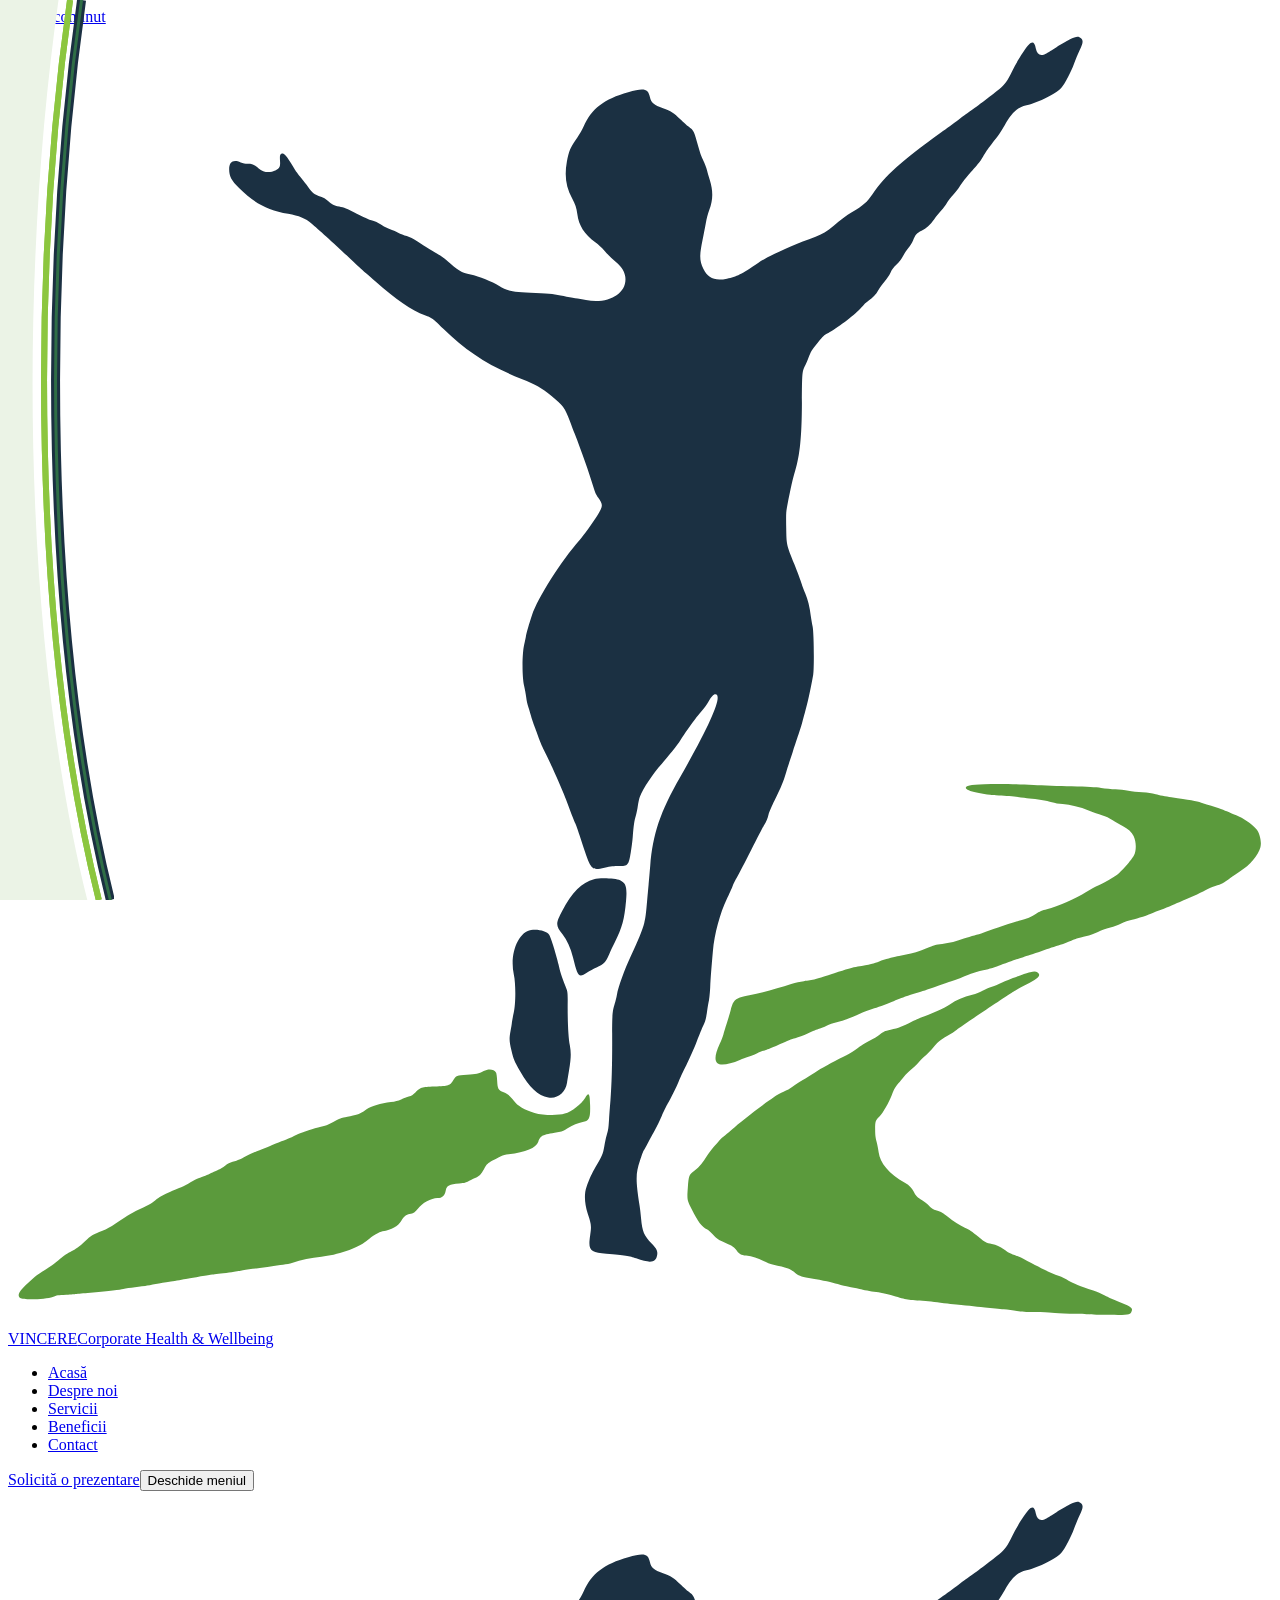
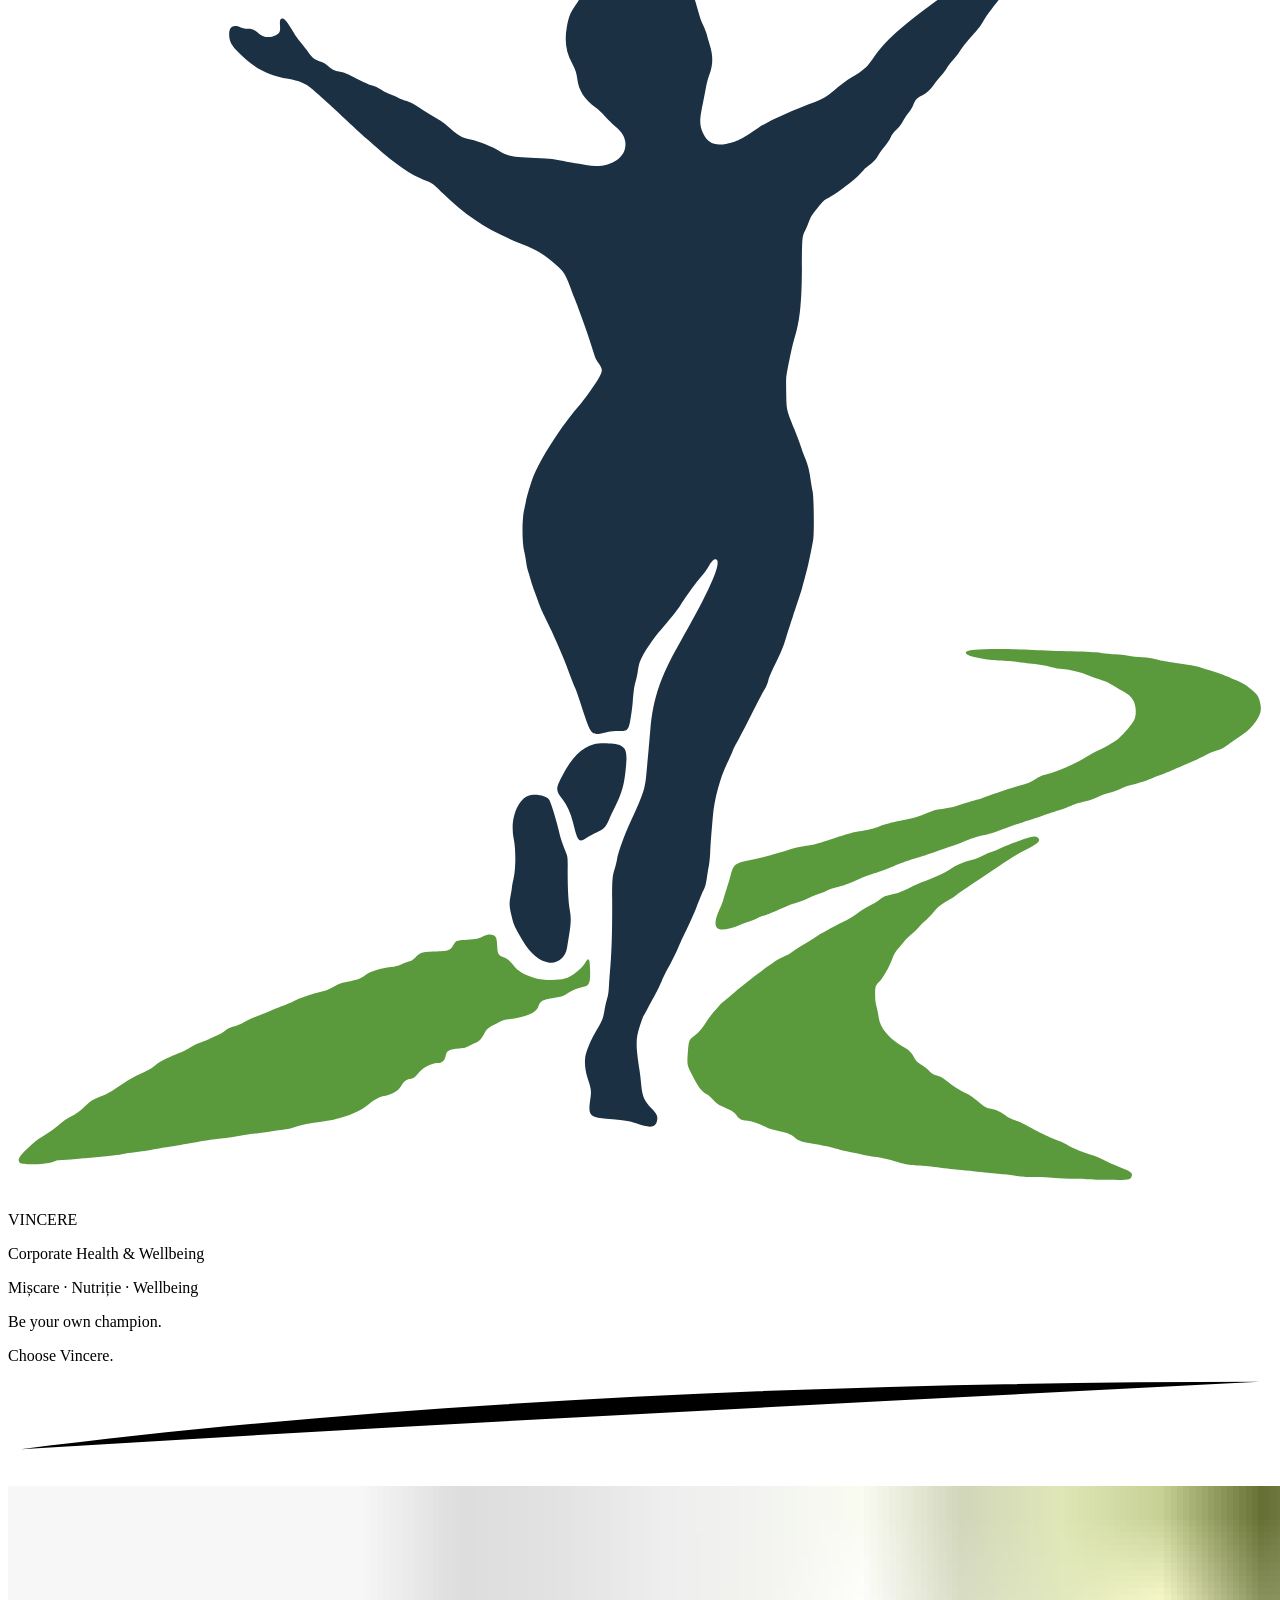
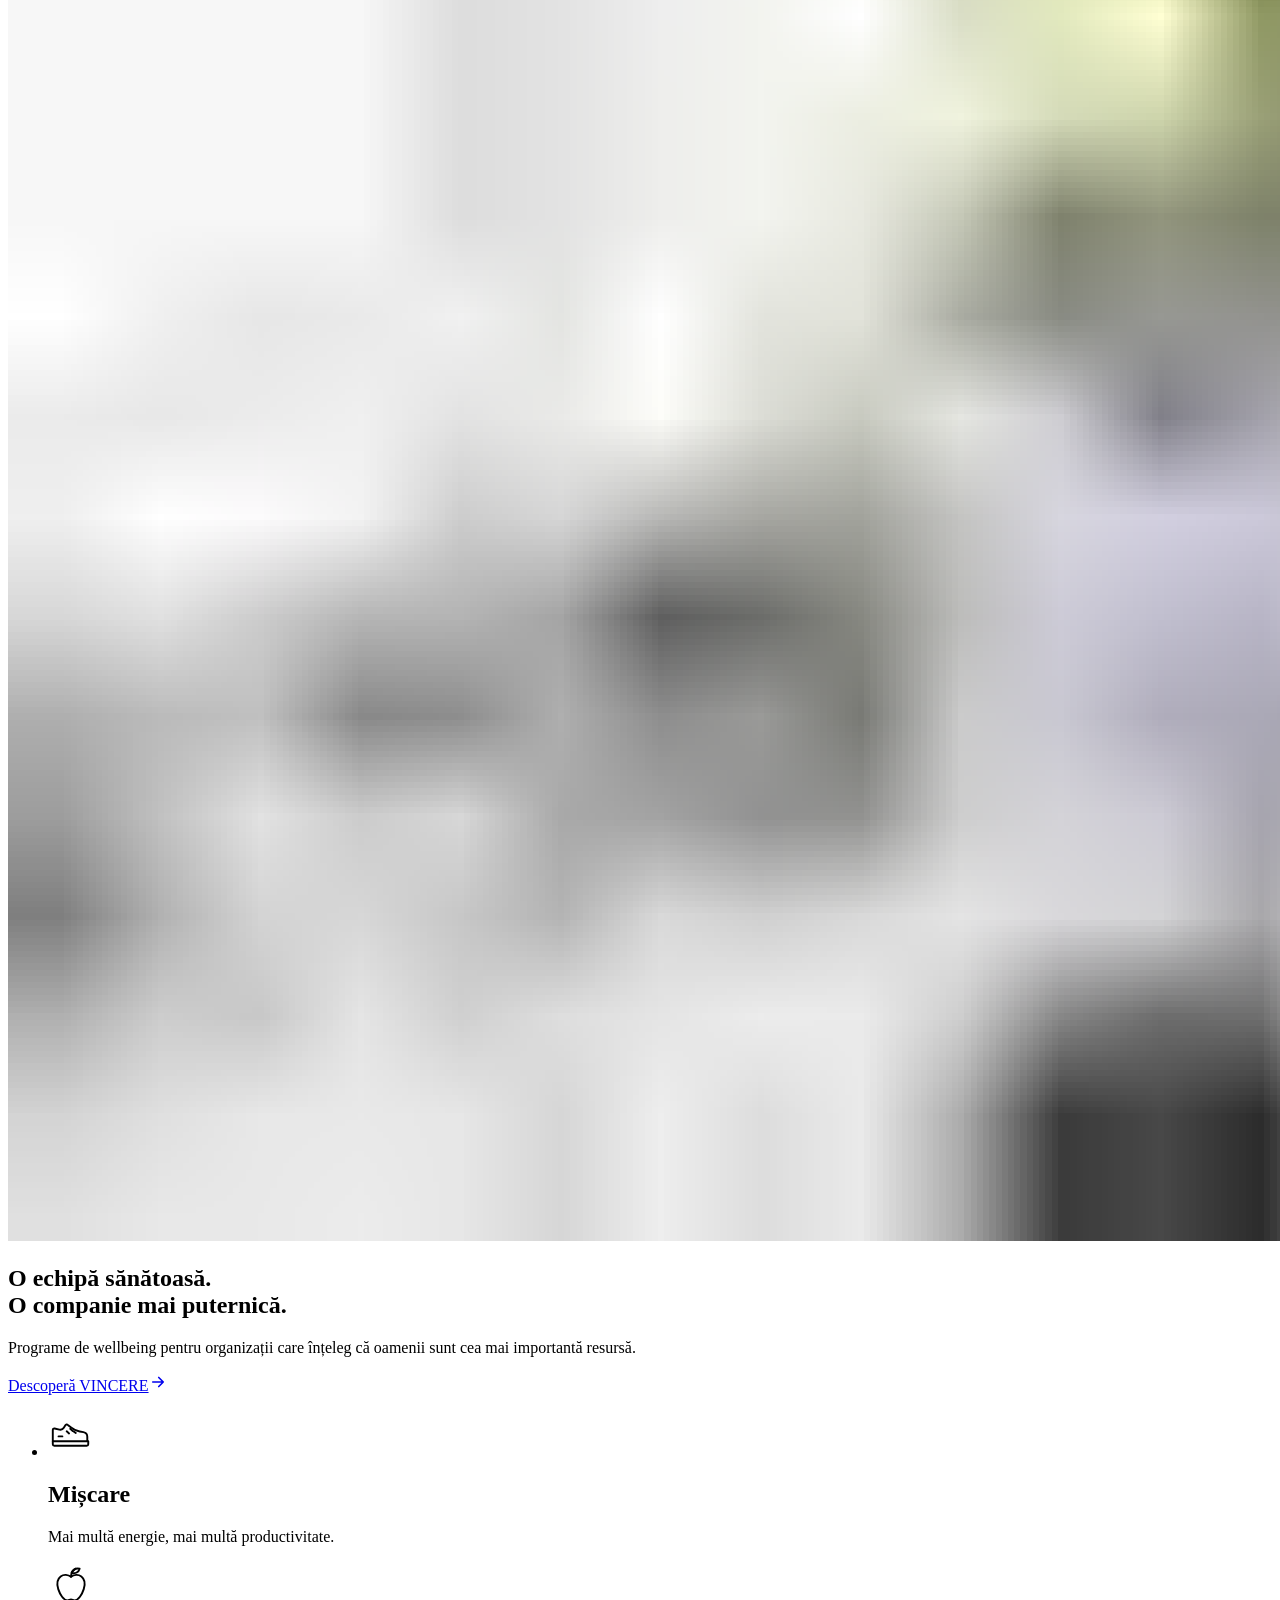
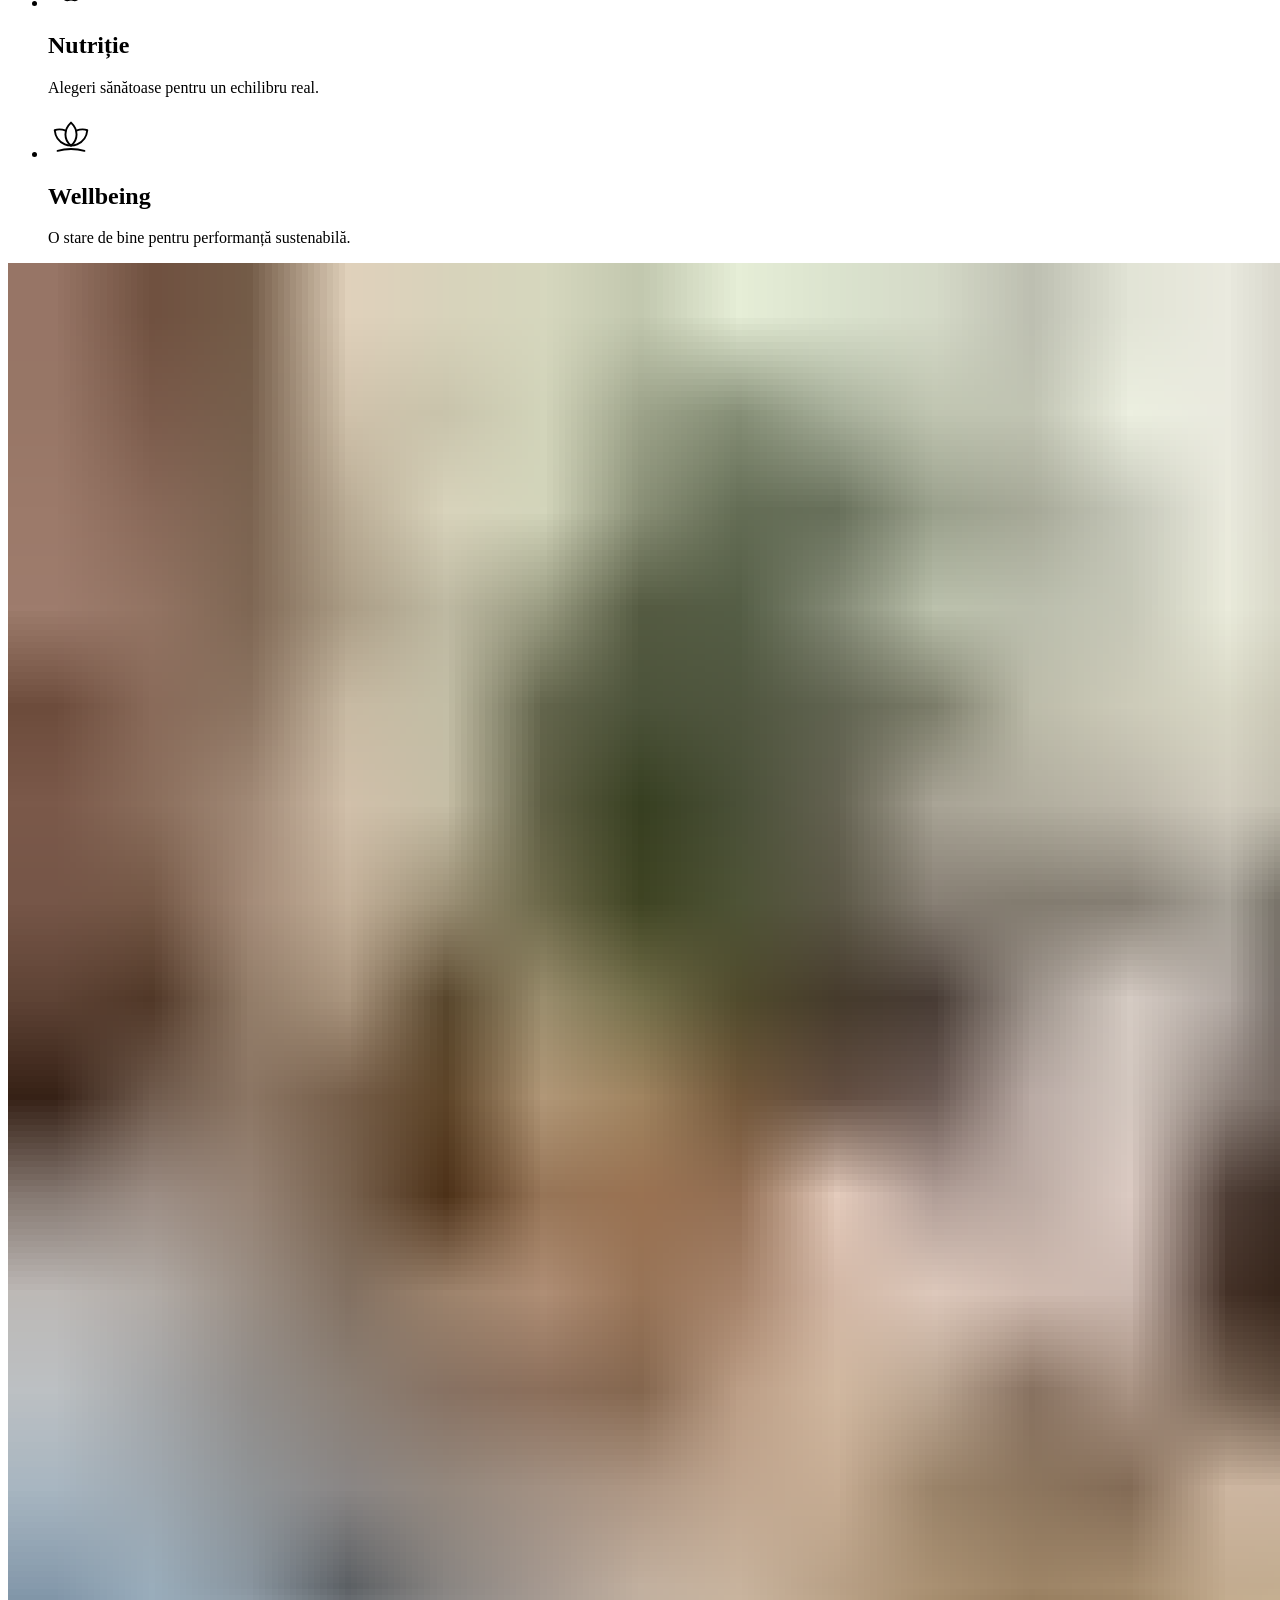
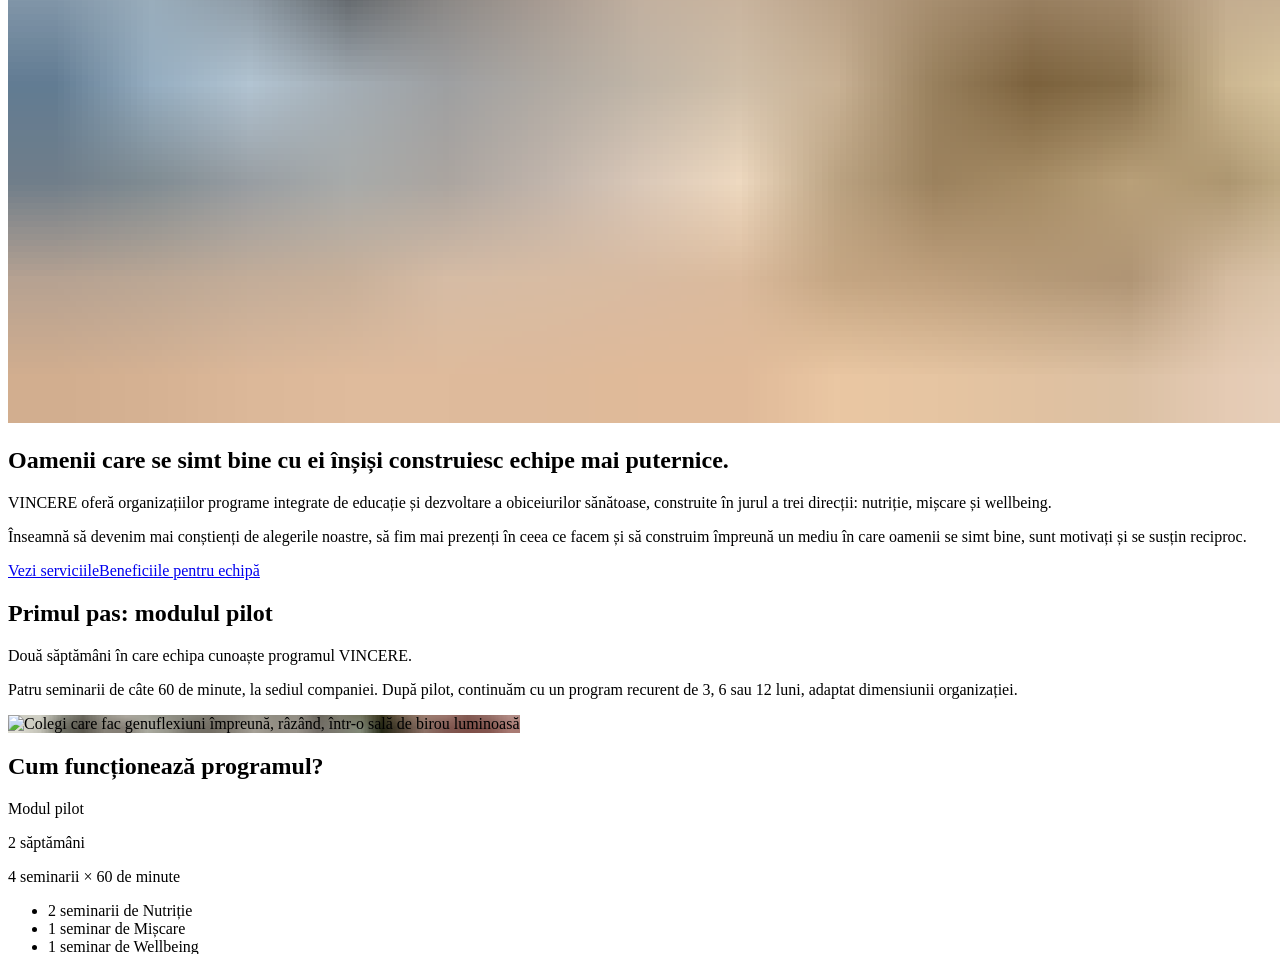
==== commit 60e03d45: "Hero după macheta clientului, poze noi pe Acasă, Despre noi și Beneficii" ====
--- a/index.html
+++ b/index.html
@@ -1,5 +1,5 @@
 <!DOCTYPE html><html lang="ro"><head><meta charset="UTF-8"><meta name="viewport" content="width=device-width, initial-scale=1"><title>VINCERE · Corporate Health &amp; Wellbeing · Programe de wellbeing pentru organizații</title><meta name="description" content="Seminarii de nutriție, mișcare și wellbeing pentru organizații care înțeleg că oamenii sunt cea mai importantă resursă. Modul pilot de 2 săptămâni."><link rel="icon" type="image/svg+xml" href="/vincere/favicon.svg"><meta name="theme-color" content="#2f6e46"><meta name="robots" content="noindex, nofollow"><script>document.documentElement.classList.add('js');</script><link rel="stylesheet" href="/vincere/_astro/Layout.rFAwrhyE.css"><link rel="stylesheet" href="/vincere/_astro/Rezultate.CcplkXQx.css"><style>.swoosh[data-astro-cid-oj7elzqu]{pointer-events:none;width:clamp(70px,9vw,130px);height:100%;position:absolute;top:0;left:-1px}.sign[data-astro-cid-hap6cbwv]{isolation:isolate;color:#fff;text-align:center;background:#0e4726;padding-block:clamp(2.5rem,5vw,3.75rem);position:relative;overflow:hidden}.sign-bg[data-astro-cid-hap6cbwv]{z-index:-1;position:absolute;inset:0}.sign-bg[data-astro-cid-hap6cbwv] img{object-fit:cover;width:100%;height:100%}.sign-bg[data-astro-cid-hap6cbwv]:after{content:"";background:#0c3a208c;position:absolute;inset:0}.sign-inner[data-astro-cid-hap6cbwv]{max-width:56rem}.sign-text[data-astro-cid-hap6cbwv]{color:#fff;text-wrap:balance;max-width:44rem;margin-inline:auto;font-size:clamp(.98rem,.9rem + .3vw,1.12rem);font-weight:500;line-height:1.55}.sign-motto[data-astro-cid-hap6cbwv]{font-family:var(--font-script);color:#a6d64a;margin-top:clamp(1.4rem,3vw,2rem);padding-block:.55rem .7rem;font-size:clamp(2rem,1.3rem + 2.6vw,3.25rem);font-weight:700;line-height:1.1;display:inline-block;position:relative}.sign-motto[data-astro-cid-hap6cbwv] span[data-astro-cid-hap6cbwv]{white-space:nowrap}.tusa[data-astro-cid-hap6cbwv]{fill:#8cc63f;height:auto;position:absolute}.tusa-sus[data-astro-cid-hap6cbwv]{width:46%;top:-.35em;left:24%}.tusa-jos[data-astro-cid-hap6cbwv]{width:48%;bottom:-.3em;right:-2%}@media (width>=1200px){.sign-bg[data-astro-cid-hap6cbwv]:after{display:none}}
-</style><link rel="stylesheet" href="/vincere/_astro/index.D2UKbrc6.css"></head><body class="min-h-dvh flex flex-col"><a href="#continut" class="sr-only focus:not-sr-only focus:fixed focus:top-3 focus:left-3 focus:z-[60] focus:bg-white focus:px-4 focus:py-2 focus:rounded-lg">Sari la conținut</a><header class="site-header" data-header data-astro-cid-nen7h5rs><div class="wrap header-row" data-astro-cid-nen7h5rs><a href="/vincere/" class="header-logo" aria-label="VINCERE, pagina de start" data-astro-cid-nen7h5rs><span class="logo logo-dark logo-md" data-astro-cid-f7espo7c><svg viewBox="101 68 2349 2416" role="img" aria-label="VINCERE" class="logo-mark" aria-hidden="true" data-astro-cid-f7espo7c="true">
+</style><link rel="stylesheet" href="/vincere/_astro/index.D2auKb_o.css"></head><body class="min-h-dvh flex flex-col"><a href="#continut" class="sr-only focus:not-sr-only focus:fixed focus:top-3 focus:left-3 focus:z-[60] focus:bg-white focus:px-4 focus:py-2 focus:rounded-lg">Sari la conținut</a><header class="site-header" data-header data-astro-cid-nen7h5rs><div class="wrap header-row" data-astro-cid-nen7h5rs><a href="/vincere/" class="header-logo" aria-label="VINCERE, pagina de start" data-astro-cid-nen7h5rs><span class="logo logo-dark logo-md" data-astro-cid-f7espo7c><svg viewBox="101 68 2349 2416" role="img" aria-label="VINCERE" class="logo-mark" aria-hidden="true" data-astro-cid-f7espo7c="true">
 <g transform="translate(0,2520) scale(0.1,-0.1)">
 <path class="m-road" fill="#5b9a3c" d="M19155 10430 c-275 -10 -345 -24 -345 -71 0 -53 327 -128 615 -140 121 -5 279 -18 350 -29 72 -10 168 -22 215 -25 132 -9 326 -42 420 -70 53 -16 128 -29 200 -35 142 -11 319 -55 494 -122 72 -28 178 -65 236 -84 77 -24 131 -50 200 -94 52 -34 135 -82 184 -107 99 -50 170 -114 204 -184 51 -105 54 -269 8 -362 -41 -83 -253 -326 -321 -367 -31 -19 -94 -59 -140 -88 -46 -29 -134 -75 -195 -102 -61 -27 -166 -84 -233 -126 -188 -120 -524 -267 -731 -320 -88 -22 -128 -39 -215 -91 -58 -35 -131 -71 -161 -79 -199 -57 -672 -212 -808 -265 -40 -16 -113 -38 -164 -49 -50 -11 -138 -38 -194 -60 -123 -48 -275 -86 -404 -100 -122 -14 -151 -22 -290 -80 -145 -60 -259 -95 -380 -115 -52 -9 -126 -25 -165 -35 -38 -11 -110 -28 -160 -39 -49 -10 -128 -35 -175 -54 -87 -36 -183 -59 -399 -97 -87 -16 -214 -52 -435 -125 -331 -110 -399 -127 -566 -145 -75 -8 -142 -24 -235 -55 -234 -78 -537 -160 -778 -209 -267 -55 -293 -76 -346 -273 -17 -65 -51 -179 -76 -253 -24 -74 -51 -164 -60 -200 -9 -36 -40 -117 -70 -180 -87 -188 -100 -305 -40 -358 54 -46 235 -19 415 62 52 24 118 49 145 56 28 7 104 37 170 66 66 28 149 59 185 69 36 10 148 57 250 105 135 65 211 94 280 110 63 15 144 45 240 90 80 38 172 76 204 85 33 9 95 34 139 56 51 26 118 49 189 65 106 23 211 61 417 153 52 23 178 71 280 105 102 35 264 95 359 134 95 39 207 82 250 96 42 13 142 44 222 69 80 25 224 73 320 108 96 34 229 80 295 101 121 40 185 65 349 133 51 21 148 49 229 66 149 31 159 34 474 153 112 41 238 85 280 96 43 11 188 58 322 105 135 46 278 94 319 105 41 12 132 45 201 75 122 52 151 61 327 104 45 11 139 46 209 76 71 31 175 67 232 81 69 16 137 41 201 73 71 37 125 56 202 72 106 22 295 85 405 134 33 15 98 40 145 57 47 17 133 52 193 79 59 27 133 59 165 70 115 43 359 154 454 207 57 32 133 64 184 79 114 32 159 56 279 148 55 42 137 99 183 127 178 107 339 298 377 445 26 101 -11 264 -78 340 -85 96 -243 204 -371 254 -45 17 -123 51 -175 75 -84 39 -184 73 -476 161 -82 25 -225 50 -555 98 -102 15 -232 41 -290 57 -80 23 -139 32 -250 39 -80 5 -197 18 -260 29 -63 11 -171 23 -240 26 -69 2 -188 13 -265 24 -102 14 -251 22 -550 30 -225 6 -543 17 -705 25 -391 20 -660 24 -915 15z M20005 6936 c-116 -29 -446 -151 -530 -196 -49 -26 -130 -60 -180 -75 -49 -15 -128 -49 -175 -76 -62 -35 -113 -56 -190 -74 -162 -41 -297 -98 -418 -178 -102 -68 -369 -189 -533 -242 -30 -9 -112 -48 -184 -85 -149 -78 -235 -111 -382 -145 -119 -28 -126 -31 -213 -95 -36 -27 -109 -71 -162 -98 -101 -52 -157 -88 -293 -186 -44 -32 -138 -87 -210 -122 -209 -103 -411 -214 -535 -295 -63 -41 -162 -103 -220 -137 -58 -33 -141 -88 -185 -122 -54 -40 -110 -72 -172 -96 -53 -20 -124 -58 -164 -87 -40 -29 -90 -65 -113 -81 -251 -179 -569 -428 -671 -526 -38 -37 -100 -88 -136 -113 -37 -25 -86 -70 -110 -99 -24 -29 -73 -85 -110 -125 -36 -40 -89 -112 -118 -160 -72 -123 -144 -209 -230 -274 -105 -79 -111 -95 -127 -314 -16 -225 -15 -230 70 -400 120 -241 190 -332 292 -383 22 -12 69 -53 104 -92 71 -80 106 -103 246 -161 116 -48 153 -74 199 -138 44 -61 77 -79 171 -91 122 -17 215 -46 324 -100 55 -28 131 -57 168 -66 279 -62 331 -81 407 -144 76 -64 113 -78 267 -105 304 -52 417 -76 538 -114 69 -22 161 -45 205 -51 44 -7 134 -25 200 -41 66 -16 206 -42 310 -58 107 -17 245 -46 315 -67 258 -76 264 -77 605 -99 50 -4 146 -15 215 -25 69 -10 179 -24 245 -30 303 -29 435 -42 640 -65 121 -13 279 -29 350 -35 72 -6 181 -20 244 -31 88 -15 163 -19 335 -19 143 0 254 -6 316 -15 63 -10 175 -15 331 -15 130 0 281 -4 335 -10 55 -5 243 -11 419 -12 356 -3 369 -1 395 63 28 66 -3 89 -250 185 -80 31 -191 80 -246 110 -56 29 -153 71 -215 93 -254 88 -369 135 -459 185 -52 29 -131 67 -175 84 -198 75 -326 137 -675 325 -36 19 -105 49 -155 67 -96 35 -110 43 -193 103 -79 57 -143 86 -227 102 -107 21 -129 32 -245 130 -134 112 -169 136 -258 174 -85 36 -207 113 -317 201 -85 67 -123 89 -205 115 -68 22 -111 50 -157 104 -20 23 -71 63 -115 88 -87 51 -117 81 -155 157 -33 66 -83 119 -158 163 -312 188 -468 369 -495 575 -6 46 -23 130 -37 188 -23 87 -27 128 -28 235 0 151 5 164 89 248 56 57 172 262 221 391 39 103 69 156 122 216 27 30 75 88 106 127 32 40 88 97 126 127 38 30 102 91 142 135 40 45 99 102 132 128 33 27 95 91 138 143 93 115 124 140 269 224 61 36 139 87 173 114 61 49 930 632 1058 709 36 23 145 82 243 133 223 118 268 166 200 219 -30 24 -65 25 -139 7z M9850 5100 c-96 -51 -137 -60 -311 -68 -191 -10 -200 -13 -255 -104 -61 -100 -81 -106 -351 -118 -237 -10 -261 -17 -352 -108 -49 -48 -70 -62 -123 -77 -34 -10 -99 -34 -142 -53 -59 -25 -109 -38 -190 -49 -187 -24 -375 -79 -445 -130 -115 -83 -132 -91 -259 -121 -70 -17 -148 -33 -175 -37 -46 -6 -103 -32 -239 -108 -49 -28 -97 -44 -183 -63 -64 -13 -160 -41 -213 -60 -52 -20 -118 -43 -146 -51 -28 -8 -91 -37 -141 -63 -49 -27 -134 -63 -188 -80 -55 -17 -142 -52 -195 -76 -54 -25 -169 -72 -257 -105 -88 -33 -203 -85 -256 -115 -102 -58 -133 -71 -245 -103 -50 -14 -91 -36 -140 -72 -38 -28 -89 -61 -114 -71 -25 -11 -101 -46 -170 -78 -69 -32 -158 -68 -198 -79 -48 -15 -101 -41 -160 -81 -57 -39 -119 -70 -173 -89 -46 -15 -120 -46 -164 -68 -44 -22 -114 -55 -157 -72 -46 -20 -98 -51 -132 -81 -91 -80 -143 -111 -292 -176 -142 -62 -232 -115 -474 -279 -99 -67 -164 -103 -245 -134 -178 -70 -217 -94 -324 -195 -115 -108 -153 -136 -276 -199 -86 -44 -113 -64 -270 -198 -36 -31 -116 -87 -178 -124 -150 -91 -192 -123 -335 -255 -170 -156 -208 -230 -145 -280 51 -40 488 -26 603 19 79 31 96 34 252 41 92 5 171 11 176 14 5 3 105 12 223 21 273 20 549 51 632 70 60 14 284 45 437 60 36 4 124 20 195 35 72 16 186 36 255 45 69 9 206 32 305 50 288 54 475 85 514 85 20 0 81 7 136 15 55 9 145 20 200 26 55 5 150 21 210 35 62 14 171 29 250 34 77 5 196 21 265 35 68 14 172 29 231 35 62 5 131 18 165 30 176 65 357 104 549 120 283 23 673 158 837 290 132 107 230 166 298 180 173 35 286 97 344 189 55 86 93 117 159 131 70 14 108 39 154 100 79 106 249 200 362 200 93 0 135 38 156 140 19 91 63 113 252 129 103 8 118 12 185 49 40 22 94 47 120 57 62 23 100 62 155 162 64 114 51 105 324 244 20 10 79 23 130 30 326 39 511 117 554 234 43 115 69 128 355 175 79 13 116 29 206 86 69 44 181 89 264 105 123 24 144 71 138 314 -6 222 -24 249 -93 135 -68 -112 -249 -252 -378 -292 -125 -40 -403 -34 -562 11 -180 50 -319 132 -385 226 -57 81 -109 125 -189 159 -102 43 -113 62 -121 220 -3 67 -12 131 -19 144 -36 67 -138 81 -231 32z" />
 <path class="m-figure" fill="#1b3042" d="M20738 24267 c-57 -29 -166 -92 -243 -141 -77 -49 -162 -102 -190 -118 -104 -58 -171 -27 -194 92 -23 121 -64 142 -132 70 -69 -72 -219 -310 -306 -484 -101 -203 -131 -244 -243 -340 -83 -70 -437 -339 -536 -406 -27 -19 -125 -90 -219 -160 -93 -69 -235 -173 -314 -230 -790 -577 -1038 -799 -1286 -1155 -107 -154 -155 -196 -392 -343 -94 -58 -211 -145 -328 -242 -120 -101 -222 -163 -337 -205 -461 -168 -880 -360 -1068 -488 -308 -210 -399 -256 -579 -292 -227 -46 -356 8 -439 182 -73 154 -75 242 -11 553 16 80 41 210 56 290 16 93 39 183 65 250 72 191 74 355 9 561 -16 52 -39 132 -51 179 -11 47 -43 130 -71 185 -35 72 -63 152 -99 285 -70 257 -74 265 -174 340 -28 20 -96 82 -152 136 -117 115 -174 152 -321 205 -169 61 -222 107 -244 210 -33 156 -111 173 -404 90 -443 -124 -683 -308 -826 -634 -28 -63 -77 -150 -118 -208 -131 -185 -158 -248 -196 -458 -46 -257 -16 -463 100 -678 56 -104 80 -176 95 -287 27 -214 130 -374 334 -526 57 -41 122 -101 166 -154 40 -47 107 -114 149 -150 169 -142 220 -211 240 -321 56 -314 -298 -532 -729 -447 -58 11 -148 26 -200 32 -52 7 -148 25 -213 41 -163 39 -235 47 -522 59 -432 17 -537 37 -676 126 -128 83 -377 183 -532 215 -171 34 -232 71 -453 269 -39 36 -105 83 -145 104 -91 48 -234 136 -388 239 -89 59 -136 84 -201 104 -47 14 -119 42 -160 63 -41 21 -108 49 -148 64 -40 14 -108 48 -150 75 -82 53 -121 70 -217 97 -33 9 -143 59 -245 111 -209 107 -237 119 -336 138 -100 19 -130 34 -206 103 -53 48 -81 65 -132 81 -126 39 -161 66 -245 189 -22 32 -78 106 -126 163 -47 57 -98 124 -112 149 -113 196 -192 300 -228 300 -46 0 -57 -29 -50 -132 8 -111 -6 -142 -77 -177 -120 -58 -224 -46 -325 37 -86 69 -116 82 -198 82 -51 0 -86 7 -130 25 -140 58 -215 13 -215 -128 0 -130 41 -208 184 -349 279 -278 532 -410 912 -477 205 -37 319 -84 439 -184 115 -95 500 -446 765 -697 102 -96 214 -200 250 -230 36 -30 110 -95 165 -144 380 -339 679 -543 922 -631 134 -49 146 -58 343 -250 441 -430 847 -691 1455 -934 277 -112 357 -157 556 -317 208 -167 254 -229 338 -459 29 -77 69 -185 91 -240 130 -335 267 -723 349 -991 34 -108 49 -143 91 -200 89 -122 88 -160 -6 -310 -94 -150 -270 -395 -340 -474 -339 -381 -778 -1074 -887 -1400 -48 -141 -106 -345 -112 -390 -4 -25 -18 -97 -33 -160 -40 -175 -40 -599 0 -765 14 -60 31 -155 38 -210 6 -55 25 -138 41 -185 16 -47 37 -119 48 -160 10 -41 42 -136 71 -210 28 -74 65 -174 80 -221 16 -48 66 -160 111 -250 45 -90 104 -213 132 -274 132 -293 213 -481 257 -600 69 -188 147 -388 176 -452 13 -31 47 -124 74 -207 223 -684 205 -660 466 -607 117 24 176 31 266 31 172 0 181 10 222 256 14 82 30 210 36 284 18 221 29 301 55 386 14 44 32 131 40 193 9 62 25 136 36 164 62 159 243 432 406 613 118 132 305 366 343 429 78 132 316 463 390 542 53 57 104 124 134 178 55 98 97 145 131 145 147 0 -81 -536 -655 -1540 -369 -645 -507 -1054 -555 -1645 -9 -110 -23 -272 -31 -360 -8 -88 -19 -212 -25 -275 -24 -280 -31 -334 -55 -429 -31 -125 -112 -325 -249 -614 -116 -247 -234 -575 -259 -719 -8 -48 -26 -124 -41 -169 -44 -141 -48 -195 -47 -662 1 -473 -9 -831 -32 -1132 -9 -104 -20 -262 -26 -350 -12 -184 -13 -190 -47 -310 -14 -49 -33 -140 -43 -202 -21 -126 -39 -170 -156 -368 -71 -121 -118 -224 -175 -385 -44 -124 -35 -310 24 -487 69 -205 71 -229 46 -406 -41 -282 -9 -318 301 -343 340 -27 434 -42 554 -86 265 -97 367 -81 390 62 12 75 -8 115 -103 214 -141 147 -174 225 -196 465 -7 80 -20 191 -29 246 -73 475 -72 587 9 830 31 93 61 175 66 181 6 7 43 74 83 151 40 76 98 183 129 238 31 55 88 171 126 259 39 87 88 188 109 225 55 92 174 332 206 416 15 39 78 174 141 300 63 129 151 327 198 451 47 121 97 244 112 274 43 86 55 126 76 275 11 77 27 172 36 210 8 39 18 149 23 245 7 158 21 339 50 670 28 316 132 701 260 970 44 91 91 197 105 235 14 39 51 113 83 165 31 52 149 280 263 505 113 226 222 435 242 467 42 65 60 107 82 198 9 36 59 151 110 255 127 259 167 356 218 531 24 82 78 250 120 374 134 397 158 473 179 555 11 44 31 118 44 165 49 170 105 424 157 710 21 121 14 784 -10 900 -12 58 -27 146 -34 195 -20 166 -56 310 -102 417 -25 57 -56 141 -70 188 -13 47 -73 205 -131 353 -151 378 -148 366 -154 694 -4 262 -3 277 22 410 60 311 103 502 146 642 87 286 121 626 124 1251 3 568 5 588 58 694 16 32 45 100 64 150 45 117 57 136 168 275 111 138 112 139 201 187 150 80 477 325 570 426 28 30 69 75 91 100 23 25 64 60 90 78 81 54 133 111 180 195 25 44 77 115 115 159 46 52 83 106 109 160 31 65 54 95 113 152 56 54 85 92 118 154 23 45 69 115 101 154 35 43 70 100 89 146 44 107 67 132 156 176 95 47 156 102 236 214 33 47 92 118 130 159 38 41 87 109 110 150 26 48 68 102 113 147 40 40 95 110 125 159 29 48 81 118 114 156 249 283 274 315 319 399 26 49 93 147 150 219 143 180 163 209 246 351 145 252 232 331 408 375 237 59 551 218 652 331 59 66 178 292 231 441 27 76 74 190 104 253 66 137 70 176 26 221 -45 45 -89 40 -213 -24z M11900 8664 c-227 -61 -410 -243 -589 -586 -126 -240 -126 -271 4 -439 85 -110 150 -253 195 -431 93 -371 104 -383 263 -278 42 28 121 70 174 93 132 56 175 100 227 227 22 52 72 162 113 243 136 272 179 432 208 763 23 259 3 330 -110 387 -76 38 -372 51 -485 21z M10731 7718 c-243 -39 -403 -450 -321 -823 38 -169 37 -548 -2 -715 -14 -63 -29 -142 -33 -175 -3 -33 -15 -106 -26 -163 -26 -142 -24 -188 16 -358 42 -175 50 -193 162 -390 172 -305 334 -454 524 -486 174 -29 320 87 349 278 6 38 22 139 36 224 38 228 41 330 15 470 -27 141 -42 428 -40 750 2 235 2 235 -41 345 -78 204 -99 270 -129 406 -33 154 -141 497 -171 546 -42 69 -206 113 -339 91z" />
@@ -9,7 +9,7 @@
 <path class="m-road" fill="#5b9a3c" d="M19155 10430 c-275 -10 -345 -24 -345 -71 0 -53 327 -128 615 -140 121 -5 279 -18 350 -29 72 -10 168 -22 215 -25 132 -9 326 -42 420 -70 53 -16 128 -29 200 -35 142 -11 319 -55 494 -122 72 -28 178 -65 236 -84 77 -24 131 -50 200 -94 52 -34 135 -82 184 -107 99 -50 170 -114 204 -184 51 -105 54 -269 8 -362 -41 -83 -253 -326 -321 -367 -31 -19 -94 -59 -140 -88 -46 -29 -134 -75 -195 -102 -61 -27 -166 -84 -233 -126 -188 -120 -524 -267 -731 -320 -88 -22 -128 -39 -215 -91 -58 -35 -131 -71 -161 -79 -199 -57 -672 -212 -808 -265 -40 -16 -113 -38 -164 -49 -50 -11 -138 -38 -194 -60 -123 -48 -275 -86 -404 -100 -122 -14 -151 -22 -290 -80 -145 -60 -259 -95 -380 -115 -52 -9 -126 -25 -165 -35 -38 -11 -110 -28 -160 -39 -49 -10 -128 -35 -175 -54 -87 -36 -183 -59 -399 -97 -87 -16 -214 -52 -435 -125 -331 -110 -399 -127 -566 -145 -75 -8 -142 -24 -235 -55 -234 -78 -537 -160 -778 -209 -267 -55 -293 -76 -346 -273 -17 -65 -51 -179 -76 -253 -24 -74 -51 -164 -60 -200 -9 -36 -40 -117 -70 -180 -87 -188 -100 -305 -40 -358 54 -46 235 -19 415 62 52 24 118 49 145 56 28 7 104 37 170 66 66 28 149 59 185 69 36 10 148 57 250 105 135 65 211 94 280 110 63 15 144 45 240 90 80 38 172 76 204 85 33 9 95 34 139 56 51 26 118 49 189 65 106 23 211 61 417 153 52 23 178 71 280 105 102 35 264 95 359 134 95 39 207 82 250 96 42 13 142 44 222 69 80 25 224 73 320 108 96 34 229 80 295 101 121 40 185 65 349 133 51 21 148 49 229 66 149 31 159 34 474 153 112 41 238 85 280 96 43 11 188 58 322 105 135 46 278 94 319 105 41 12 132 45 201 75 122 52 151 61 327 104 45 11 139 46 209 76 71 31 175 67 232 81 69 16 137 41 201 73 71 37 125 56 202 72 106 22 295 85 405 134 33 15 98 40 145 57 47 17 133 52 193 79 59 27 133 59 165 70 115 43 359 154 454 207 57 32 133 64 184 79 114 32 159 56 279 148 55 42 137 99 183 127 178 107 339 298 377 445 26 101 -11 264 -78 340 -85 96 -243 204 -371 254 -45 17 -123 51 -175 75 -84 39 -184 73 -476 161 -82 25 -225 50 -555 98 -102 15 -232 41 -290 57 -80 23 -139 32 -250 39 -80 5 -197 18 -260 29 -63 11 -171 23 -240 26 -69 2 -188 13 -265 24 -102 14 -251 22 -550 30 -225 6 -543 17 -705 25 -391 20 -660 24 -915 15z M20005 6936 c-116 -29 -446 -151 -530 -196 -49 -26 -130 -60 -180 -75 -49 -15 -128 -49 -175 -76 -62 -35 -113 -56 -190 -74 -162 -41 -297 -98 -418 -178 -102 -68 -369 -189 -533 -242 -30 -9 -112 -48 -184 -85 -149 -78 -235 -111 -382 -145 -119 -28 -126 -31 -213 -95 -36 -27 -109 -71 -162 -98 -101 -52 -157 -88 -293 -186 -44 -32 -138 -87 -210 -122 -209 -103 -411 -214 -535 -295 -63 -41 -162 -103 -220 -137 -58 -33 -141 -88 -185 -122 -54 -40 -110 -72 -172 -96 -53 -20 -124 -58 -164 -87 -40 -29 -90 -65 -113 -81 -251 -179 -569 -428 -671 -526 -38 -37 -100 -88 -136 -113 -37 -25 -86 -70 -110 -99 -24 -29 -73 -85 -110 -125 -36 -40 -89 -112 -118 -160 -72 -123 -144 -209 -230 -274 -105 -79 -111 -95 -127 -314 -16 -225 -15 -230 70 -400 120 -241 190 -332 292 -383 22 -12 69 -53 104 -92 71 -80 106 -103 246 -161 116 -48 153 -74 199 -138 44 -61 77 -79 171 -91 122 -17 215 -46 324 -100 55 -28 131 -57 168 -66 279 -62 331 -81 407 -144 76 -64 113 -78 267 -105 304 -52 417 -76 538 -114 69 -22 161 -45 205 -51 44 -7 134 -25 200 -41 66 -16 206 -42 310 -58 107 -17 245 -46 315 -67 258 -76 264 -77 605 -99 50 -4 146 -15 215 -25 69 -10 179 -24 245 -30 303 -29 435 -42 640 -65 121 -13 279 -29 350 -35 72 -6 181 -20 244 -31 88 -15 163 -19 335 -19 143 0 254 -6 316 -15 63 -10 175 -15 331 -15 130 0 281 -4 335 -10 55 -5 243 -11 419 -12 356 -3 369 -1 395 63 28 66 -3 89 -250 185 -80 31 -191 80 -246 110 -56 29 -153 71 -215 93 -254 88 -369 135 -459 185 -52 29 -131 67 -175 84 -198 75 -326 137 -675 325 -36 19 -105 49 -155 67 -96 35 -110 43 -193 103 -79 57 -143 86 -227 102 -107 21 -129 32 -245 130 -134 112 -169 136 -258 174 -85 36 -207 113 -317 201 -85 67 -123 89 -205 115 -68 22 -111 50 -157 104 -20 23 -71 63 -115 88 -87 51 -117 81 -155 157 -33 66 -83 119 -158 163 -312 188 -468 369 -495 575 -6 46 -23 130 -37 188 -23 87 -27 128 -28 235 0 151 5 164 89 248 56 57 172 262 221 391 39 103 69 156 122 216 27 30 75 88 106 127 32 40 88 97 126 127 38 30 102 91 142 135 40 45 99 102 132 128 33 27 95 91 138 143 93 115 124 140 269 224 61 36 139 87 173 114 61 49 930 632 1058 709 36 23 145 82 243 133 223 118 268 166 200 219 -30 24 -65 25 -139 7z M9850 5100 c-96 -51 -137 -60 -311 -68 -191 -10 -200 -13 -255 -104 -61 -100 -81 -106 -351 -118 -237 -10 -261 -17 -352 -108 -49 -48 -70 -62 -123 -77 -34 -10 -99 -34 -142 -53 -59 -25 -109 -38 -190 -49 -187 -24 -375 -79 -445 -130 -115 -83 -132 -91 -259 -121 -70 -17 -148 -33 -175 -37 -46 -6 -103 -32 -239 -108 -49 -28 -97 -44 -183 -63 -64 -13 -160 -41 -213 -60 -52 -20 -118 -43 -146 -51 -28 -8 -91 -37 -141 -63 -49 -27 -134 -63 -188 -80 -55 -17 -142 -52 -195 -76 -54 -25 -169 -72 -257 -105 -88 -33 -203 -85 -256 -115 -102 -58 -133 -71 -245 -103 -50 -14 -91 -36 -140 -72 -38 -28 -89 -61 -114 -71 -25 -11 -101 -46 -170 -78 -69 -32 -158 -68 -198 -79 -48 -15 -101 -41 -160 -81 -57 -39 -119 -70 -173 -89 -46 -15 -120 -46 -164 -68 -44 -22 -114 -55 -157 -72 -46 -20 -98 -51 -132 -81 -91 -80 -143 -111 -292 -176 -142 -62 -232 -115 -474 -279 -99 -67 -164 -103 -245 -134 -178 -70 -217 -94 -324 -195 -115 -108 -153 -136 -276 -199 -86 -44 -113 -64 -270 -198 -36 -31 -116 -87 -178 -124 -150 -91 -192 -123 -335 -255 -170 -156 -208 -230 -145 -280 51 -40 488 -26 603 19 79 31 96 34 252 41 92 5 171 11 176 14 5 3 105 12 223 21 273 20 549 51 632 70 60 14 284 45 437 60 36 4 124 20 195 35 72 16 186 36 255 45 69 9 206 32 305 50 288 54 475 85 514 85 20 0 81 7 136 15 55 9 145 20 200 26 55 5 150 21 210 35 62 14 171 29 250 34 77 5 196 21 265 35 68 14 172 29 231 35 62 5 131 18 165 30 176 65 357 104 549 120 283 23 673 158 837 290 132 107 230 166 298 180 173 35 286 97 344 189 55 86 93 117 159 131 70 14 108 39 154 100 79 106 249 200 362 200 93 0 135 38 156 140 19 91 63 113 252 129 103 8 118 12 185 49 40 22 94 47 120 57 62 23 100 62 155 162 64 114 51 105 324 244 20 10 79 23 130 30 326 39 511 117 554 234 43 115 69 128 355 175 79 13 116 29 206 86 69 44 181 89 264 105 123 24 144 71 138 314 -6 222 -24 249 -93 135 -68 -112 -249 -252 -378 -292 -125 -40 -403 -34 -562 11 -180 50 -319 132 -385 226 -57 81 -109 125 -189 159 -102 43 -113 62 -121 220 -3 67 -12 131 -19 144 -36 67 -138 81 -231 32z" />
 <path class="m-figure" fill="#1b3042" d="M20738 24267 c-57 -29 -166 -92 -243 -141 -77 -49 -162 -102 -190 -118 -104 -58 -171 -27 -194 92 -23 121 -64 142 -132 70 -69 -72 -219 -310 -306 -484 -101 -203 -131 -244 -243 -340 -83 -70 -437 -339 -536 -406 -27 -19 -125 -90 -219 -160 -93 -69 -235 -173 -314 -230 -790 -577 -1038 -799 -1286 -1155 -107 -154 -155 -196 -392 -343 -94 -58 -211 -145 -328 -242 -120 -101 -222 -163 -337 -205 -461 -168 -880 -360 -1068 -488 -308 -210 -399 -256 -579 -292 -227 -46 -356 8 -439 182 -73 154 -75 242 -11 553 16 80 41 210 56 290 16 93 39 183 65 250 72 191 74 355 9 561 -16 52 -39 132 -51 179 -11 47 -43 130 -71 185 -35 72 -63 152 -99 285 -70 257 -74 265 -174 340 -28 20 -96 82 -152 136 -117 115 -174 152 -321 205 -169 61 -222 107 -244 210 -33 156 -111 173 -404 90 -443 -124 -683 -308 -826 -634 -28 -63 -77 -150 -118 -208 -131 -185 -158 -248 -196 -458 -46 -257 -16 -463 100 -678 56 -104 80 -176 95 -287 27 -214 130 -374 334 -526 57 -41 122 -101 166 -154 40 -47 107 -114 149 -150 169 -142 220 -211 240 -321 56 -314 -298 -532 -729 -447 -58 11 -148 26 -200 32 -52 7 -148 25 -213 41 -163 39 -235 47 -522 59 -432 17 -537 37 -676 126 -128 83 -377 183 -532 215 -171 34 -232 71 -453 269 -39 36 -105 83 -145 104 -91 48 -234 136 -388 239 -89 59 -136 84 -201 104 -47 14 -119 42 -160 63 -41 21 -108 49 -148 64 -40 14 -108 48 -150 75 -82 53 -121 70 -217 97 -33 9 -143 59 -245 111 -209 107 -237 119 -336 138 -100 19 -130 34 -206 103 -53 48 -81 65 -132 81 -126 39 -161 66 -245 189 -22 32 -78 106 -126 163 -47 57 -98 124 -112 149 -113 196 -192 300 -228 300 -46 0 -57 -29 -50 -132 8 -111 -6 -142 -77 -177 -120 -58 -224 -46 -325 37 -86 69 -116 82 -198 82 -51 0 -86 7 -130 25 -140 58 -215 13 -215 -128 0 -130 41 -208 184 -349 279 -278 532 -410 912 -477 205 -37 319 -84 439 -184 115 -95 500 -446 765 -697 102 -96 214 -200 250 -230 36 -30 110 -95 165 -144 380 -339 679 -543 922 -631 134 -49 146 -58 343 -250 441 -430 847 -691 1455 -934 277 -112 357 -157 556 -317 208 -167 254 -229 338 -459 29 -77 69 -185 91 -240 130 -335 267 -723 349 -991 34 -108 49 -143 91 -200 89 -122 88 -160 -6 -310 -94 -150 -270 -395 -340 -474 -339 -381 -778 -1074 -887 -1400 -48 -141 -106 -345 -112 -390 -4 -25 -18 -97 -33 -160 -40 -175 -40 -599 0 -765 14 -60 31 -155 38 -210 6 -55 25 -138 41 -185 16 -47 37 -119 48 -160 10 -41 42 -136 71 -210 28 -74 65 -174 80 -221 16 -48 66 -160 111 -250 45 -90 104 -213 132 -274 132 -293 213 -481 257 -600 69 -188 147 -388 176 -452 13 -31 47 -124 74 -207 223 -684 205 -660 466 -607 117 24 176 31 266 31 172 0 181 10 222 256 14 82 30 210 36 284 18 221 29 301 55 386 14 44 32 131 40 193 9 62 25 136 36 164 62 159 243 432 406 613 118 132 305 366 343 429 78 132 316 463 390 542 53 57 104 124 134 178 55 98 97 145 131 145 147 0 -81 -536 -655 -1540 -369 -645 -507 -1054 -555 -1645 -9 -110 -23 -272 -31 -360 -8 -88 -19 -212 -25 -275 -24 -280 -31 -334 -55 -429 -31 -125 -112 -325 -249 -614 -116 -247 -234 -575 -259 -719 -8 -48 -26 -124 -41 -169 -44 -141 -48 -195 -47 -662 1 -473 -9 -831 -32 -1132 -9 -104 -20 -262 -26 -350 -12 -184 -13 -190 -47 -310 -14 -49 -33 -140 -43 -202 -21 -126 -39 -170 -156 -368 -71 -121 -118 -224 -175 -385 -44 -124 -35 -310 24 -487 69 -205 71 -229 46 -406 -41 -282 -9 -318 301 -343 340 -27 434 -42 554 -86 265 -97 367 -81 390 62 12 75 -8 115 -103 214 -141 147 -174 225 -196 465 -7 80 -20 191 -29 246 -73 475 -72 587 9 830 31 93 61 175 66 181 6 7 43 74 83 151 40 76 98 183 129 238 31 55 88 171 126 259 39 87 88 188 109 225 55 92 174 332 206 416 15 39 78 174 141 300 63 129 151 327 198 451 47 121 97 244 112 274 43 86 55 126 76 275 11 77 27 172 36 210 8 39 18 149 23 245 7 158 21 339 50 670 28 316 132 701 260 970 44 91 91 197 105 235 14 39 51 113 83 165 31 52 149 280 263 505 113 226 222 435 242 467 42 65 60 107 82 198 9 36 59 151 110 255 127 259 167 356 218 531 24 82 78 250 120 374 134 397 158 473 179 555 11 44 31 118 44 165 49 170 105 424 157 710 21 121 14 784 -10 900 -12 58 -27 146 -34 195 -20 166 -56 310 -102 417 -25 57 -56 141 -70 188 -13 47 -73 205 -131 353 -151 378 -148 366 -154 694 -4 262 -3 277 22 410 60 311 103 502 146 642 87 286 121 626 124 1251 3 568 5 588 58 694 16 32 45 100 64 150 45 117 57 136 168 275 111 138 112 139 201 187 150 80 477 325 570 426 28 30 69 75 91 100 23 25 64 60 90 78 81 54 133 111 180 195 25 44 77 115 115 159 46 52 83 106 109 160 31 65 54 95 113 152 56 54 85 92 118 154 23 45 69 115 101 154 35 43 70 100 89 146 44 107 67 132 156 176 95 47 156 102 236 214 33 47 92 118 130 159 38 41 87 109 110 150 26 48 68 102 113 147 40 40 95 110 125 159 29 48 81 118 114 156 249 283 274 315 319 399 26 49 93 147 150 219 143 180 163 209 246 351 145 252 232 331 408 375 237 59 551 218 652 331 59 66 178 292 231 441 27 76 74 190 104 253 66 137 70 176 26 221 -45 45 -89 40 -213 -24z M11900 8664 c-227 -61 -410 -243 -589 -586 -126 -240 -126 -271 4 -439 85 -110 150 -253 195 -431 93 -371 104 -383 263 -278 42 28 121 70 174 93 132 56 175 100 227 227 22 52 72 162 113 243 136 272 179 432 208 763 23 259 3 330 -110 387 -76 38 -372 51 -485 21z M10731 7718 c-243 -39 -403 -450 -321 -823 38 -169 37 -548 -2 -715 -14 -63 -29 -142 -33 -175 -3 -33 -15 -106 -26 -163 -26 -142 -24 -188 16 -358 42 -175 50 -193 162 -390 172 -305 334 -454 524 -486 174 -29 320 87 349 278 6 38 22 139 36 224 38 228 41 330 15 470 -27 141 -42 428 -40 750 2 235 2 235 -41 345 -78 204 -99 270 -129 406 -33 154 -141 497 -171 546 -42 69 -206 113 -339 91z" />
 </g>
-</svg><p class="side-pillars" data-astro-cid-lcdefpme>Mișcare · Nutriție · Wellbeing</p><p class="side-motto" data-astro-cid-lcdefpme>Be your own champion.</p><p class="side-sign" data-astro-cid-lcdefpme>Choose Vincere.</p></div><div class="hero-photo" data-astro-cid-lcdefpme><picture data-astro-cid-lcdefpme="true"><source srcset="/vincere/_astro/hero-echipa.DCJQGThU_Z1WyPDF.avif 800w, /vincere/_astro/hero-echipa.DCJQGThU_1XNXlF.avif 1200w, /vincere/_astro/hero-echipa.DCJQGThU_Zl0wjW.avif 1600w" type="image/avif" sizes="(min-width: 1024px) 76vw, 100vw"><source srcset="/vincere/_astro/hero-echipa.DCJQGThU_Z2bqi4J.webp 800w, /vincere/_astro/hero-echipa.DCJQGThU_1maUz.webp 1200w, /vincere/_astro/hero-echipa.DCJQGThU_Z1JoKM.webp 1600w" type="image/webp" sizes="(min-width: 1024px) 76vw, 100vw"><img src="/vincere/_astro/hero-echipa.DCJQGThU_1ouFl6.webp" srcset="/vincere/_astro/hero-echipa.DCJQGThU_Z2bqi4J.webp 800w, /vincere/_astro/hero-echipa.DCJQGThU_1maUz.webp 1200w, /vincere/_astro/hero-echipa.DCJQGThU_Z1JoKM.webp 1600w" alt="Doi colegi care bat palma, râzând, la o masă de lucru într-un birou luminos" sizes="(min-width: 1024px) 76vw, 100vw" loading="eager" fetchpriority="high" data-astro-cid-lcdefpme="true" style="background:url([data-uri]) center/cover no-repeat;" decoding="async" width="1800" height="1200"></picture><svg class="swoosh" viewBox="0 0 120 400" preserveAspectRatio="none" aria-hidden="true" data-astro-cid-oj7elzqu><path d="M0 0H62C22 120 22 280 92 400H0Z" fill="#fff" data-astro-cid-oj7elzqu></path><path d="M74 0C34 120 34 280 104 400" fill="none" stroke="#8cc63f" stroke-width="6" vector-effect="non-scaling-stroke" data-astro-cid-oj7elzqu></path><path d="M86 0C46 120 46 280 116 400" fill="none" stroke="#2f6e46" stroke-width="3" vector-effect="non-scaling-stroke" data-astro-cid-oj7elzqu></path></svg><div class="hero-copy" data-astro-cid-lcdefpme><h1 id="hero-h1" data-astro-cid-lcdefpme>O echipă sănătoasă.<br data-astro-cid-lcdefpme> O companie mai puternică.</h1><p class="hero-text" data-astro-cid-lcdefpme>Programe de wellbeing pentru organizații care înțeleg că oamenii sunt cea mai importantă resursă.</p><div class="hero-actions" data-astro-cid-lcdefpme><a href="/vincere/contact" class="btn btn-lime" data-astro-cid-lcdefpme>Solicită o prezentare</a><a href="/vincere/servicii" class="btn btn-outline-light" data-astro-cid-lcdefpme>Descoperă VINCERE</a></div></div></div></section><section class="pillars" aria-label="Cele trei direcții" data-astro-cid-lcdefpme><ul class="wrap pillars-row" data-astro-cid-lcdefpme><li class="pillar" data-astro-cid-lcdefpme><svg class="icon" width="46" height="46" viewBox="0 0 48 48" fill="none" stroke="currentColor" stroke-width="2" stroke-linecap="round" stroke-linejoin="round" aria-hidden="true"><path d="M5 31.5V19.8c0-1 .9-1.7 1.9-1.5l5 1.1c1.8.4 3.6-.3 4.6-1.9l1.6-2.6c.6-.9 1.8-1.1 2.6-.4l3.4 2.8c2.6 2.1 5.7 3.6 9 4.1l3.8.6c2.4.4 4.1 2.4 4.1 4.8v4.7H5Z"></path><path d="M5 31.5v3.2c0 .9.7 1.6 1.6 1.6h33.8c.9 0 1.6-.7 1.6-1.6v-3.2"></path><path d="M19.5 21.2 22 23.4M23.2 18.6l2.6 2.2M26.8 21.4l2.2 1.6"></path><path d="M11 26.5h4"></path></svg><div data-astro-cid-lcdefpme><h2 class="pillar-h" data-astro-cid-lcdefpme>Mișcare</h2><p data-astro-cid-lcdefpme>Mai multă energie, mai multă productivitate.</p></div></li><li class="pillar" data-astro-cid-lcdefpme><svg class="icon" width="46" height="46" viewBox="0 0 48 48" fill="none" stroke="currentColor" stroke-width="2" stroke-linecap="round" stroke-linejoin="round" aria-hidden="true"><path d="M24 15.5c-3-2.4-7.6-2.9-10.8-.4-3.6 2.8-4.1 8.2-2.5 13.2 1.8 5.6 5.6 11.7 9.6 11.7 1.6 0 2.2-.8 3.7-.8s2.1.8 3.7.8c4 0 7.8-6.1 9.6-11.7 1.6-5 1.1-10.4-2.5-13.2-3.2-2.5-7.8-2-10.8.4Z"></path><path d="M24 15.5c0-3.6 1.6-6.6 4.8-8.5"></path><path d="M24.6 11.2c1.4-3.4 4.6-4.9 8.4-4.2-1 3.6-4.4 5.6-8.4 4.2Z"></path></svg><div data-astro-cid-lcdefpme><h2 class="pillar-h" data-astro-cid-lcdefpme>Nutriție</h2><p data-astro-cid-lcdefpme>Alegeri sănătoase pentru un echilibru real.</p></div></li><li class="pillar" data-astro-cid-lcdefpme><svg class="icon" width="46" height="46" viewBox="0 0 48 48" fill="none" stroke="currentColor" stroke-width="2" stroke-linecap="round" stroke-linejoin="round" aria-hidden="true"><path d="M24 10c3.8 3.6 5.8 7.8 5.8 12.4S27.8 31 24 34c-3.8-3-5.8-6.9-5.8-11.6S20.2 13.6 24 10Z"></path><path d="M18.6 18.4c-4.4-1.6-8.6-1.6-11.6-.4.6 6.4 4.6 12.2 10.6 14.8 2.2.9 4.4 1.2 6.4 1.2"></path><path d="M29.4 18.4c4.4-1.6 8.6-1.6 11.6-.4-.6 6.4-4.6 12.2-10.6 14.8-2.2.9-4.4 1.2-6.4 1.2"></path><path d="M10 39.5c4.6-1.4 9.3-2 14-2s9.4.6 14 2"></path></svg><div data-astro-cid-lcdefpme><h2 class="pillar-h" data-astro-cid-lcdefpme>Wellbeing</h2><p data-astro-cid-lcdefpme>O stare de bine pentru performanță sustenabilă.</p></div></li></ul></section><section class="section" aria-labelledby="intro-h" data-astro-cid-lcdefpme><div class="wrap intro" data-astro-cid-lcdefpme><div class="intro-photo photo reveal" data-astro-cid-lcdefpme><picture data-astro-cid-lcdefpme="true"><source srcset="/vincere/_astro/seminar-sala.Dy2OOAR2_1FTcIW.avif 560w, /vincere/_astro/seminar-sala.Dy2OOAR2_2advj9.avif 900w" type="image/avif" sizes="(min-width: 900px) 46vw, 100vw"><source srcset="/vincere/_astro/seminar-sala.Dy2OOAR2_ZgxzG9.webp 560w, /vincere/_astro/seminar-sala.Dy2OOAR2_cKHS3.webp 900w" type="image/webp" sizes="(min-width: 900px) 46vw, 100vw"><img src="/vincere/_astro/seminar-sala.Dy2OOAR2_vnPQs.webp" srcset="/vincere/_astro/seminar-sala.Dy2OOAR2_ZgxzG9.webp 560w, /vincere/_astro/seminar-sala.Dy2OOAR2_cKHS3.webp 900w" alt="Participanți care râd împreună în sala unui seminar" sizes="(min-width: 900px) 46vw, 100vw" data-astro-cid-lcdefpme="true" style="background:url([data-uri]) center/cover no-repeat;" loading="lazy" decoding="async" width="1800" height="1200"></picture></div><div class="intro-copy reveal" data-astro-cid-lcdefpme><h2 id="intro-h" data-astro-cid-lcdefpme>Oamenii care se simt bine cu ei înșiși construiesc echipe mai puternice.</h2><p data-astro-cid-lcdefpme>VINCERE oferă organizațiilor programe integrate de educație și dezvoltare a obiceiurilor sănătoase, construite în jurul a trei direcții: nutriție, mișcare și wellbeing.</p><p data-astro-cid-lcdefpme>Înseamnă să devenim mai conștienți de alegerile noastre, să fim mai prezenți în ceea ce facem și să construim împreună un mediu în care oamenii se simt bine, sunt motivați și se susțin reciproc.</p><div class="intro-links" data-astro-cid-lcdefpme><a class="link" href="/vincere/servicii" data-astro-cid-lcdefpme>Vezi serviciile</a><a class="link" href="/vincere/beneficii" data-astro-cid-lcdefpme>Beneficiile pentru echipă</a></div></div></div></section><section class="section section-mist" aria-labelledby="program-h" data-astro-cid-lcdefpme><div class="wrap program" data-astro-cid-lcdefpme><div class="program-copy reveal" data-astro-cid-lcdefpme><h2 id="program-h" class="sec-title" data-astro-cid-lcdefpme>Primul pas: modulul pilot</h2><p class="sec-sub" data-astro-cid-lcdefpme>Două săptămâni în care echipa cunoaște programul VINCERE.</p><p class="sec-text" data-astro-cid-lcdefpme>Patru seminarii de câte 60 de minute, la sediul companiei. După pilot, continuăm cu un program recurent de 3, 6 sau 12 luni, adaptat dimensiunii organizației.</p><div class="program-photo photo" data-astro-cid-lcdefpme><picture data-astro-cid-lcdefpme="true"><source srcset="/vincere/_astro/yoga-parc.DriJjPhm_1TN5jC.avif 560w, /vincere/_astro/yoga-parc.DriJjPhm_Z22iQWs.avif 900w" type="image/avif" sizes="(min-width: 960px) 40vw, 100vw"><source srcset="/vincere/_astro/yoga-parc.DriJjPhm_Z1k4MCQ.webp 560w, /vincere/_astro/yoga-parc.DriJjPhm_ZbYB60.webp 900w" type="image/webp" sizes="(min-width: 960px) 40vw, 100vw"><img src="/vincere/_astro/yoga-parc.DriJjPhm_Z1d9UCK.webp" srcset="/vincere/_astro/yoga-parc.DriJjPhm_Z1k4MCQ.webp 560w, /vincere/_astro/yoga-parc.DriJjPhm_ZbYB60.webp 900w" alt="Un grup care face exerciții de echilibru pe saltele, în parc" sizes="(min-width: 960px) 40vw, 100vw" data-astro-cid-lcdefpme="true" style="background:url([data-uri]) center 40%/cover no-repeat;object-position: center 40%" loading="lazy" decoding="async" width="1800" height="1013"></picture></div></div><div class="reveal" data-astro-cid-lcdefpme><div class="pilot" id="program" data-astro-cid-u7kzq52b><h2 class="pilot-h" data-astro-cid-u7kzq52b>Cum funcționează programul?</h2><div class="pilot-grid" data-astro-cid-u7kzq52b><div class="pilot-part" data-astro-cid-u7kzq52b><span class="tag" data-astro-cid-u7kzq52b>Modul pilot</span><p class="pilot-big" data-astro-cid-u7kzq52b>2 săptămâni</p><p class="pilot-format" data-astro-cid-u7kzq52b>4 seminarii × 60 de minute</p><ul class="checks pilot-checks" data-astro-cid-u7kzq52b><li data-astro-cid-u7kzq52b>2 seminarii de Nutriție</li><li data-astro-cid-u7kzq52b>1 seminar de Mișcare</li><li data-astro-cid-u7kzq52b>1 seminar de Wellbeing</li></ul><p class="pilot-note" data-astro-cid-u7kzq52b>O oportunitate pentru companie de a descoperi programul VINCERE și de a experimenta modul nostru de lucru.</p></div><div class="pilot-part" data-astro-cid-u7kzq52b><span class="tag" data-astro-cid-u7kzq52b>Programe</span><p class="pilot-intro" data-astro-cid-u7kzq52b>Programe recurente, construite pentru continuitate.</p><ul class="luni" data-astro-cid-u7kzq52b><li data-astro-cid-u7kzq52b><span class="luni-n" data-astro-cid-u7kzq52b>3</span><span class="luni-l" data-astro-cid-u7kzq52b>luni</span></li><li data-astro-cid-u7kzq52b><span class="luni-n" data-astro-cid-u7kzq52b>6</span><span class="luni-l" data-astro-cid-u7kzq52b>luni</span></li><li data-astro-cid-u7kzq52b><span class="luni-n" data-astro-cid-u7kzq52b>12</span><span class="luni-l" data-astro-cid-u7kzq52b>luni</span></li></ul><p class="pilot-note" data-astro-cid-u7kzq52b>Programe adaptate dimensiunii organizației și obiectivelor acesteia.</p></div></div><a href="/vincere/contact" class="btn btn-green pilot-cta" data-astro-cid-lcdefpme>Solicită modulul pilot</a></div></div></div></section><section class="section" aria-labelledby="ind-h" data-astro-cid-lcdefpme><div class="wrap" data-astro-cid-lcdefpme><div class="ind-head" data-astro-cid-lcdefpme><div data-astro-cid-lcdefpme><h2 id="ind-h" class="sec-title" data-astro-cid-lcdefpme>Programe individuale</h2><p class="sec-sub" data-astro-cid-lcdefpme>Investiția în tine începe cu un plan potrivit.</p></div><p class="sec-text ind-lead" data-astro-cid-lcdefpme>Pentru persoanele care își doresc să își îmbunătățească obiceiurile și să acorde mai multă atenție propriei stări de bine, VINCERE propune programe individualizate de Nutriție și Fitness.</p></div><div class="ind ind-scurt" data-astro-cid-5olzyet7><article class="ind-item reveal" id="nutritie-individual" data-astro-cid-5olzyet7><div class="ind-photo photo" data-astro-cid-5olzyet7><picture data-astro-cid-5olzyet7="true"><source srcset="/vincere/_astro/nutritionist.BoP7snIV_1yXMYd.avif 480w, /vincere/_astro/nutritionist.BoP7snIV_1rUzCm.avif 800w" type="image/avif" sizes="(min-width: 1024px) 280px, (min-width: 640px) 45vw, 100vw"><source srcset="/vincere/_astro/nutritionist.BoP7snIV_ZnsYqS.webp 480w, /vincere/_astro/nutritionist.BoP7snIV_ZuwcMJ.webp 800w" type="image/webp" sizes="(min-width: 1024px) 280px, (min-width: 640px) 45vw, 100vw"><img src="/vincere/_astro/nutritionist.BoP7snIV_2eR5wG.webp" srcset="/vincere/_astro/nutritionist.BoP7snIV_ZnsYqS.webp 480w, /vincere/_astro/nutritionist.BoP7snIV_ZuwcMJ.webp 800w" alt="Nutriționistă la birou, cu un bol de fructe și un dosar deschis în față" sizes="(min-width: 1024px) 280px, (min-width: 640px) 45vw, 100vw" data-astro-cid-5olzyet7="true" style="background:url([data-uri]) center 40%/cover no-repeat;object-position: center 40%" loading="lazy" decoding="async" width="1800" height="1200"></picture></div><div class="ind-copy" data-astro-cid-5olzyet7><h3 class="ind-h" data-astro-cid-5olzyet7>Nutriție</h3><p class="ind-intro" data-astro-cid-5olzyet7>Educație nutrițională și îndrumare pentru dezvoltarea unor obiceiuri alimentare echilibrate.</p><p class="note-box ind-box" data-astro-cid-5olzyet7>Abonamente disponibile: lunar și 3 luni.</p><p class="ind-more" data-astro-cid-5olzyet7><a class="link" href="/vincere/servicii#nutritie-individual" data-astro-cid-5olzyet7>Ce include programul</a></p></div></article><article class="ind-item reveal" id="fitness" data-astro-cid-5olzyet7><div class="ind-photo photo" data-astro-cid-5olzyet7><picture data-astro-cid-5olzyet7="true"><source srcset="/vincere/_astro/fitness-antrenor.DWNsp3Ci_Z26ylEt.avif 480w, /vincere/_astro/fitness-antrenor.DWNsp3Ci_Z1rh87Y.avif 800w" type="image/avif" sizes="(min-width: 1024px) 280px, (min-width: 640px) 45vw, 100vw"><source srcset="/vincere/_astro/fitness-antrenor.DWNsp3Ci_Z1wjDbo.webp 480w, /vincere/_astro/fitness-antrenor.DWNsp3Ci_ZR2pDT.webp 800w" type="image/webp" sizes="(min-width: 1024px) 280px, (min-width: 640px) 45vw, 100vw"><img src="/vincere/_astro/fitness-antrenor.DWNsp3Ci_ZsznpA.webp" srcset="/vincere/_astro/fitness-antrenor.DWNsp3Ci_Z1wjDbo.webp 480w, /vincere/_astro/fitness-antrenor.DWNsp3Ci_ZR2pDT.webp 800w" alt="Antrenor care corectează exercițiul unei cliente pe saltea, la sală" sizes="(min-width: 1024px) 280px, (min-width: 640px) 45vw, 100vw" data-astro-cid-5olzyet7="true" style="background:url([data-uri]) 62% 45%/cover no-repeat;object-position: 62% 45%" loading="lazy" decoding="async" width="1800" height="1013"></picture></div><div class="ind-copy" data-astro-cid-5olzyet7><h3 class="ind-h" data-astro-cid-5olzyet7>Fitness</h3><p class="ind-intro" data-astro-cid-5olzyet7>Programe personalizate de antrenament, adaptate nivelului de pregătire și obiectivelor fiecărei persoane.</p><p class="note-box ind-box" data-astro-cid-5olzyet7>Abonamente disponibile: lunar și 3 luni.</p><p class="ind-more" data-astro-cid-5olzyet7><a class="link" href="/vincere/servicii#fitness" data-astro-cid-5olzyet7>Ce include programul</a></p></div></article></div></div></section><section class="section rez-wrap" aria-labelledby="rez-h" data-astro-cid-yniusayr><div class="wrap" data-astro-cid-yniusayr><div class="rez reveal" data-astro-cid-yniusayr><div class="rez-copy" data-astro-cid-yniusayr><h2 id="rez-h" data-astro-cid-yniusayr>Atingerea și păstrarea rezultatelor</h2><p data-astro-cid-yniusayr>Fiecare om are propriul drum, propriul ritm și propriile obiective. La VINCERE, te sprijinim să construiești obiceiuri sănătoase, să urmărești progresul și să păstrezi rezultatele obținute. Pentru că schimbările durabile nu se construiesc peste noapte, ci prin pași mici, consecvenți.</p><a href="/vincere/contact" class="btn btn-green" data-astro-cid-yniusayr>Solicită o prezentare</a></div><div class="rez-photo" data-astro-cid-yniusayr><picture data-astro-cid-yniusayr="true"><source srcset="/vincere/_astro/parc-alee.BJSePxlQ_sViAb.avif 640w, /vincere/_astro/parc-alee.BJSePxlQ_Z1Ew1dl.avif 1000w, /vincere/_astro/parc-alee.BJSePxlQ_yf2nw.avif 1400w" type="image/avif" sizes="(min-width: 900px) 50vw, 100vw"><source srcset="/vincere/_astro/parc-alee.BJSePxlQ_Z1hmQsk.webp 640w, /vincere/_astro/parc-alee.BJSePxlQ_Zg4wYO.webp 1000w, /vincere/_astro/parc-alee.BJSePxlQ_1WGvB3.webp 1400w" type="image/webp" sizes="(min-width: 900px) 50vw, 100vw"><img src="/vincere/_astro/parc-alee.BJSePxlQ_Z1dafDV.webp" srcset="/vincere/_astro/parc-alee.BJSePxlQ_Z1hmQsk.webp 640w, /vincere/_astro/parc-alee.BJSePxlQ_Zg4wYO.webp 1000w, /vincere/_astro/parc-alee.BJSePxlQ_1WGvB3.webp 1400w" alt="O alee însorită printr-un parc cu copaci înalți și verzi" sizes="(min-width: 900px) 50vw, 100vw" data-astro-cid-yniusayr="true" style="background:url([data-uri]) center 55%/cover no-repeat;object-position: center 55%" loading="lazy" decoding="async" width="2000" height="1335"></picture><svg class="swoosh" viewBox="0 0 120 400" preserveAspectRatio="none" aria-hidden="true" data-astro-cid-oj7elzqu><path d="M0 0H62C22 120 22 280 92 400H0Z" fill="#ebf3e6" data-astro-cid-oj7elzqu></path><path d="M74 0C34 120 34 280 104 400" fill="none" stroke="#8cc63f" stroke-width="6" vector-effect="non-scaling-stroke" data-astro-cid-oj7elzqu></path><path d="M86 0C46 120 46 280 116 400" fill="none" stroke="#2f6e46" stroke-width="3" vector-effect="non-scaling-stroke" data-astro-cid-oj7elzqu></path></svg></div></div></div></section><section class="sign" aria-label="Deviza VINCERE" data-astro-cid-hap6cbwv><div class="sign-bg" aria-hidden="true" data-astro-cid-hap6cbwv><picture data-astro-cid-hap6cbwv="true"><source srcset="/vincere/_astro/banda-frunza.N5FqTDEP_23B1HJ.avif 900w, /vincere/_astro/banda-frunza.N5FqTDEP_ZnA045.avif 1600w, /vincere/_astro/banda-frunza.N5FqTDEP_Z1wIzvT.avif 2400w" type="image/avif" sizes="100vw"><source srcset="/vincere/_astro/banda-frunza.N5FqTDEP_1OJzhF.webp 900w, /vincere/_astro/banda-frunza.N5FqTDEP_Z2l2Mub.webp 1600w, /vincere/_astro/banda-frunza.N5FqTDEP_1A0KQV.webp 2400w" type="image/webp" sizes="100vw"><img src="/vincere/_astro/banda-frunza.N5FqTDEP_1A0KQV.webp" srcset="/vincere/_astro/banda-frunza.N5FqTDEP_1OJzhF.webp 900w, /vincere/_astro/banda-frunza.N5FqTDEP_Z2l2Mub.webp 1600w, /vincere/_astro/banda-frunza.N5FqTDEP_1A0KQV.webp 2400w" alt sizes="100vw" data-astro-cid-hap6cbwv="true" style="background:url([data-uri]) left center/cover no-repeat;object-position: left center" loading="lazy" decoding="async" width="2400" height="640"></picture></div><div class="wrap sign-inner" data-astro-cid-hap6cbwv><p class="sign-text" data-astro-cid-hap6cbwv>VINCERE nu este un program impus și nici un simplu furnizor de servicii. Este un proiect pe care îl construim împreună cu organizația și oamenii săi.</p><p class="sign-motto" data-astro-cid-hap6cbwv><svg class="tusa tusa-sus" viewBox="0 0 300 24" aria-hidden="true" data-astro-cid-hap6cbwv><path d="M3 21C70 7 170 1 297 7c-96 1-190 6-294 14z" data-astro-cid-hap6cbwv></path></svg><span lang="en" data-astro-cid-hap6cbwv>Be your own champion.</span> <span lang="en" data-astro-cid-hap6cbwv>Choose Vincere.</span><svg class="tusa tusa-jos" viewBox="0 0 300 24" aria-hidden="true" data-astro-cid-hap6cbwv><path d="M3 20C90 9 190 4 297 4 200 9 100 14 3 20z" data-astro-cid-hap6cbwv></path></svg></p></div></section></main><footer class="footer" data-astro-cid-jo6i4kqk><div class="wrap footer-grid" data-astro-cid-jo6i4kqk><div class="footer-brand" data-astro-cid-jo6i4kqk><span class="logo logo-dark logo-lg" data-astro-cid-f7espo7c><svg viewBox="101 68 2349 2416" role="img" aria-label="VINCERE" class="logo-mark" aria-hidden="true" data-astro-cid-f7espo7c="true">
+</svg><p class="side-word" data-astro-cid-lcdefpme>VINCERE</p><p class="side-tag" data-astro-cid-lcdefpme>Corporate Health &amp; Wellbeing</p><p class="side-pillars" data-astro-cid-lcdefpme>Mișcare · Nutriție · Wellbeing</p><p class="side-motto" data-astro-cid-lcdefpme>Be your own champion.</p><p class="side-sign" data-astro-cid-lcdefpme>Choose Vincere.<svg viewBox="0 0 300 24" aria-hidden="true" data-astro-cid-lcdefpme><path d="M3 20C90 9 190 4 297 4 200 9 100 14 3 20z" data-astro-cid-lcdefpme></path></svg></p></div><div class="hero-photo" data-astro-cid-lcdefpme><picture data-astro-cid-lcdefpme="true"><source srcset="/vincere/_astro/hero-colegi.W9Ta4JB9_1Qzh97.avif 800w, /vincere/_astro/hero-colegi.W9Ta4JB9_1hO8YI.avif 1200w, /vincere/_astro/hero-colegi.W9Ta4JB9_1VfPSD.avif 1600w, /vincere/_astro/hero-colegi.W9Ta4JB9_1x0bvl.avif 2000w" type="image/avif" sizes="(min-width: 1024px) 76vw, 100vw"><source srcset="/vincere/_astro/hero-colegi.W9Ta4JB9_1CHOI3.webp 800w, /vincere/_astro/hero-colegi.W9Ta4JB9_ZECDqn.webp 1200w, /vincere/_astro/hero-colegi.W9Ta4JB9_Z1bVws.webp 1600w, /vincere/_astro/hero-colegi.W9Ta4JB9_1Qgj4v.webp 2000w" type="image/webp" sizes="(min-width: 1024px) 76vw, 100vw"><img src="/vincere/_astro/hero-colegi.W9Ta4JB9_uu4xp.webp" srcset="/vincere/_astro/hero-colegi.W9Ta4JB9_1CHOI3.webp 800w, /vincere/_astro/hero-colegi.W9Ta4JB9_ZECDqn.webp 1200w, /vincere/_astro/hero-colegi.W9Ta4JB9_Z1bVws.webp 1600w, /vincere/_astro/hero-colegi.W9Ta4JB9_1Qgj4v.webp 2000w" alt="Patru colegi care bat palma veseli, într-un birou luminos cu plante" sizes="(min-width: 1024px) 76vw, 100vw" loading="eager" fetchpriority="high" data-astro-cid-lcdefpme="true" style="background:url([data-uri]) center/cover no-repeat;" decoding="async" width="2400" height="1355"></picture><svg class="swoosh" viewBox="0 0 120 400" preserveAspectRatio="none" aria-hidden="true" data-astro-cid-oj7elzqu><path d="M0 0H62C22 120 22 280 92 400H0Z" fill="#fff" data-astro-cid-oj7elzqu></path><path d="M74 0C34 120 34 280 104 400" fill="none" stroke="#8cc63f" stroke-width="6" vector-effect="non-scaling-stroke" data-astro-cid-oj7elzqu></path><path d="M86 0C46 120 46 280 116 400" fill="none" stroke="#1b3042" stroke-width="9" vector-effect="non-scaling-stroke" data-astro-cid-oj7elzqu></path></svg><div class="hero-copy" data-astro-cid-lcdefpme><h1 id="hero-h1" data-astro-cid-lcdefpme>O echipă sănătoasă.<br data-astro-cid-lcdefpme> O companie mai puternică.</h1><p class="hero-text" data-astro-cid-lcdefpme>Programe de wellbeing pentru organizații care înțeleg că oamenii sunt cea mai importantă resursă.</p><div class="hero-actions" data-astro-cid-lcdefpme><a href="/vincere/servicii" class="btn btn-lime" data-astro-cid-lcdefpme>Descoperă VINCERE<svg width="18" height="18" viewBox="0 0 24 24" fill="none" stroke="currentColor" stroke-width="2.2" stroke-linecap="round" stroke-linejoin="round" aria-hidden="true" data-astro-cid-lcdefpme><path d="M5 12h14M13 6l6 6-6 6" data-astro-cid-lcdefpme></path></svg></a></div></div></div></section><section class="pillars" aria-label="Cele trei direcții" data-astro-cid-lcdefpme><ul class="wrap pillars-row" data-astro-cid-lcdefpme><li class="pillar" data-astro-cid-lcdefpme><svg class="icon" width="46" height="46" viewBox="0 0 48 48" fill="none" stroke="currentColor" stroke-width="2" stroke-linecap="round" stroke-linejoin="round" aria-hidden="true"><path d="M5 31.5V19.8c0-1 .9-1.7 1.9-1.5l5 1.1c1.8.4 3.6-.3 4.6-1.9l1.6-2.6c.6-.9 1.8-1.1 2.6-.4l3.4 2.8c2.6 2.1 5.7 3.6 9 4.1l3.8.6c2.4.4 4.1 2.4 4.1 4.8v4.7H5Z"></path><path d="M5 31.5v3.2c0 .9.7 1.6 1.6 1.6h33.8c.9 0 1.6-.7 1.6-1.6v-3.2"></path><path d="M19.5 21.2 22 23.4M23.2 18.6l2.6 2.2M26.8 21.4l2.2 1.6"></path><path d="M11 26.5h4"></path></svg><div data-astro-cid-lcdefpme><h2 class="pillar-h" data-astro-cid-lcdefpme>Mișcare</h2><p data-astro-cid-lcdefpme>Mai multă energie, mai multă productivitate.</p></div></li><li class="pillar" data-astro-cid-lcdefpme><svg class="icon" width="46" height="46" viewBox="0 0 48 48" fill="none" stroke="currentColor" stroke-width="2" stroke-linecap="round" stroke-linejoin="round" aria-hidden="true"><path d="M24 15.5c-3-2.4-7.6-2.9-10.8-.4-3.6 2.8-4.1 8.2-2.5 13.2 1.8 5.6 5.6 11.7 9.6 11.7 1.6 0 2.2-.8 3.7-.8s2.1.8 3.7.8c4 0 7.8-6.1 9.6-11.7 1.6-5 1.1-10.4-2.5-13.2-3.2-2.5-7.8-2-10.8.4Z"></path><path d="M24 15.5c0-3.6 1.6-6.6 4.8-8.5"></path><path d="M24.6 11.2c1.4-3.4 4.6-4.9 8.4-4.2-1 3.6-4.4 5.6-8.4 4.2Z"></path></svg><div data-astro-cid-lcdefpme><h2 class="pillar-h" data-astro-cid-lcdefpme>Nutriție</h2><p data-astro-cid-lcdefpme>Alegeri sănătoase pentru un echilibru real.</p></div></li><li class="pillar" data-astro-cid-lcdefpme><svg class="icon" width="46" height="46" viewBox="0 0 48 48" fill="none" stroke="currentColor" stroke-width="2" stroke-linecap="round" stroke-linejoin="round" aria-hidden="true"><path d="M24 10c3.8 3.6 5.8 7.8 5.8 12.4S27.8 31 24 34c-3.8-3-5.8-6.9-5.8-11.6S20.2 13.6 24 10Z"></path><path d="M18.6 18.4c-4.4-1.6-8.6-1.6-11.6-.4.6 6.4 4.6 12.2 10.6 14.8 2.2.9 4.4 1.2 6.4 1.2"></path><path d="M29.4 18.4c4.4-1.6 8.6-1.6 11.6-.4-.6 6.4-4.6 12.2-10.6 14.8-2.2.9-4.4 1.2-6.4 1.2"></path><path d="M10 39.5c4.6-1.4 9.3-2 14-2s9.4.6 14 2"></path></svg><div data-astro-cid-lcdefpme><h2 class="pillar-h" data-astro-cid-lcdefpme>Wellbeing</h2><p data-astro-cid-lcdefpme>O stare de bine pentru performanță sustenabilă.</p></div></li></ul></section><section class="section" aria-labelledby="intro-h" data-astro-cid-lcdefpme><div class="wrap intro" data-astro-cid-lcdefpme><div class="intro-photo photo reveal" data-astro-cid-lcdefpme><picture data-astro-cid-lcdefpme="true"><source srcset="/vincere/_astro/atelier-nutritie.D6rZsGhQ_1bnwkQ.avif 560w, /vincere/_astro/atelier-nutritie.D6rZsGhQ_23Iz7h.avif 900w, /vincere/_astro/atelier-nutritie.D6rZsGhQ_ZSWGlr.avif 1200w" type="image/avif" sizes="(min-width: 900px) 46vw, 100vw"><source srcset="/vincere/_astro/atelier-nutritie.D6rZsGhQ_1KCeNV.webp 560w, /vincere/_astro/atelier-nutritie.D6rZsGhQ_Z2rdQdz.webp 900w, /vincere/_astro/atelier-nutritie.D6rZsGhQ_1JTWXi.webp 1200w" type="image/webp" sizes="(min-width: 900px) 46vw, 100vw"><img src="/vincere/_astro/atelier-nutritie.D6rZsGhQ_2bJI3v.webp" srcset="/vincere/_astro/atelier-nutritie.D6rZsGhQ_1KCeNV.webp 560w, /vincere/_astro/atelier-nutritie.D6rZsGhQ_Z2rdQdz.webp 900w, /vincere/_astro/atelier-nutritie.D6rZsGhQ_1JTWXi.webp 1200w" alt="Colegi la un atelier de nutriție, la o masă cu fructe, ascultând-o pe nutriționistă" sizes="(min-width: 900px) 46vw, 100vw" data-astro-cid-lcdefpme="true" style="background:url([data-uri]) center/cover no-repeat;" loading="lazy" decoding="async" width="2336" height="1760"></picture></div><div class="intro-copy reveal" data-astro-cid-lcdefpme><h2 id="intro-h" data-astro-cid-lcdefpme>Oamenii care se simt bine cu ei înșiși construiesc echipe mai puternice.</h2><p data-astro-cid-lcdefpme>VINCERE oferă organizațiilor programe integrate de educație și dezvoltare a obiceiurilor sănătoase, construite în jurul a trei direcții: nutriție, mișcare și wellbeing.</p><p data-astro-cid-lcdefpme>Înseamnă să devenim mai conștienți de alegerile noastre, să fim mai prezenți în ceea ce facem și să construim împreună un mediu în care oamenii se simt bine, sunt motivați și se susțin reciproc.</p><div class="intro-links" data-astro-cid-lcdefpme><a class="link" href="/vincere/servicii" data-astro-cid-lcdefpme>Vezi serviciile</a><a class="link" href="/vincere/beneficii" data-astro-cid-lcdefpme>Beneficiile pentru echipă</a></div></div></div></section><section class="section section-mist" aria-labelledby="program-h" data-astro-cid-lcdefpme><div class="wrap program" data-astro-cid-lcdefpme><div class="program-copy reveal" data-astro-cid-lcdefpme><h2 id="program-h" class="sec-title" data-astro-cid-lcdefpme>Primul pas: modulul pilot</h2><p class="sec-sub" data-astro-cid-lcdefpme>Două săptămâni în care echipa cunoaște programul VINCERE.</p><p class="sec-text" data-astro-cid-lcdefpme>Patru seminarii de câte 60 de minute, la sediul companiei. După pilot, continuăm cu un program recurent de 3, 6 sau 12 luni, adaptat dimensiunii organizației.</p><div class="program-photo photo" data-astro-cid-lcdefpme><picture data-astro-cid-lcdefpme="true"><source srcset="/vincere/_astro/miscare-birou.FkfNjtMm_2eKE9j.avif 560w, /vincere/_astro/miscare-birou.FkfNjtMm_ZHxcd8.avif 900w, /vincere/_astro/miscare-birou.FkfNjtMm_1cTEkD.avif 1200w" type="image/avif" sizes="(min-width: 960px) 40vw, 100vw"><source srcset="/vincere/_astro/miscare-birou.FkfNjtMm_Z2wam6s.webp 560w, /vincere/_astro/miscare-birou.FkfNjtMm_Zoh4DX.webp 900w, /vincere/_astro/miscare-birou.FkfNjtMm_OHd3Q.webp 1200w" type="image/webp" sizes="(min-width: 960px) 40vw, 100vw"><img src="/vincere/_astro/miscare-birou.FkfNjtMm_17u5z7.webp" srcset="/vincere/_astro/miscare-birou.FkfNjtMm_Z2wam6s.webp 560w, /vincere/_astro/miscare-birou.FkfNjtMm_Zoh4DX.webp 900w, /vincere/_astro/miscare-birou.FkfNjtMm_OHd3Q.webp 1200w" alt="Colegi care fac genuflexiuni împreună, râzând, într-o sală de birou luminoasă" sizes="(min-width: 960px) 40vw, 100vw" data-astro-cid-lcdefpme="true" style="background:url([data-uri]) center 45%/cover no-repeat;object-position: center 45%" loading="lazy" decoding="async" width="2400" height="1355"></picture></div></div><div class="reveal" data-astro-cid-lcdefpme><div class="pilot" id="program" data-astro-cid-u7kzq52b><h2 class="pilot-h" data-astro-cid-u7kzq52b>Cum funcționează programul?</h2><div class="pilot-grid" data-astro-cid-u7kzq52b><div class="pilot-part" data-astro-cid-u7kzq52b><span class="tag" data-astro-cid-u7kzq52b>Modul pilot</span><p class="pilot-big" data-astro-cid-u7kzq52b>2 săptămâni</p><p class="pilot-format" data-astro-cid-u7kzq52b>4 seminarii × 60 de minute</p><ul class="checks pilot-checks" data-astro-cid-u7kzq52b><li data-astro-cid-u7kzq52b>2 seminarii de Nutriție</li><li data-astro-cid-u7kzq52b>1 seminar de Mișcare</li><li data-astro-cid-u7kzq52b>1 seminar de Wellbeing</li></ul><p class="pilot-note" data-astro-cid-u7kzq52b>O oportunitate pentru companie de a descoperi programul VINCERE și de a experimenta modul nostru de lucru.</p></div><div class="pilot-part" data-astro-cid-u7kzq52b><span class="tag" data-astro-cid-u7kzq52b>Programe</span><p class="pilot-intro" data-astro-cid-u7kzq52b>Programe recurente, construite pentru continuitate.</p><ul class="luni" data-astro-cid-u7kzq52b><li data-astro-cid-u7kzq52b><span class="luni-n" data-astro-cid-u7kzq52b>3</span><span class="luni-l" data-astro-cid-u7kzq52b>luni</span></li><li data-astro-cid-u7kzq52b><span class="luni-n" data-astro-cid-u7kzq52b>6</span><span class="luni-l" data-astro-cid-u7kzq52b>luni</span></li><li data-astro-cid-u7kzq52b><span class="luni-n" data-astro-cid-u7kzq52b>12</span><span class="luni-l" data-astro-cid-u7kzq52b>luni</span></li></ul><p class="pilot-note" data-astro-cid-u7kzq52b>Programe adaptate dimensiunii organizației și obiectivelor acesteia.</p></div></div><a href="/vincere/contact" class="btn btn-green pilot-cta" data-astro-cid-lcdefpme>Solicită modulul pilot</a></div></div></div></section><section class="section" aria-labelledby="ind-h" data-astro-cid-lcdefpme><div class="wrap" data-astro-cid-lcdefpme><div class="ind-head" data-astro-cid-lcdefpme><div data-astro-cid-lcdefpme><h2 id="ind-h" class="sec-title" data-astro-cid-lcdefpme>Programe individuale</h2><p class="sec-sub" data-astro-cid-lcdefpme>Investiția în tine începe cu un plan potrivit.</p></div><p class="sec-text ind-lead" data-astro-cid-lcdefpme>Pentru persoanele care își doresc să își îmbunătățească obiceiurile și să acorde mai multă atenție propriei stări de bine, VINCERE propune programe individualizate de Nutriție și Fitness.</p></div><div class="ind ind-scurt" data-astro-cid-5olzyet7><article class="ind-item reveal" id="nutritie-individual" data-astro-cid-5olzyet7><div class="ind-photo photo" data-astro-cid-5olzyet7><picture data-astro-cid-5olzyet7="true"><source srcset="/vincere/_astro/nutritionist.BoP7snIV_1yXMYd.avif 480w, /vincere/_astro/nutritionist.BoP7snIV_1rUzCm.avif 800w" type="image/avif" sizes="(min-width: 1024px) 280px, (min-width: 640px) 45vw, 100vw"><source srcset="/vincere/_astro/nutritionist.BoP7snIV_ZnsYqS.webp 480w, /vincere/_astro/nutritionist.BoP7snIV_ZuwcMJ.webp 800w" type="image/webp" sizes="(min-width: 1024px) 280px, (min-width: 640px) 45vw, 100vw"><img src="/vincere/_astro/nutritionist.BoP7snIV_2eR5wG.webp" srcset="/vincere/_astro/nutritionist.BoP7snIV_ZnsYqS.webp 480w, /vincere/_astro/nutritionist.BoP7snIV_ZuwcMJ.webp 800w" alt="Nutriționistă la birou, cu un bol de fructe și un dosar deschis în față" sizes="(min-width: 1024px) 280px, (min-width: 640px) 45vw, 100vw" data-astro-cid-5olzyet7="true" style="background:url([data-uri]) center 40%/cover no-repeat;object-position: center 40%" loading="lazy" decoding="async" width="1800" height="1200"></picture></div><div class="ind-copy" data-astro-cid-5olzyet7><h3 class="ind-h" data-astro-cid-5olzyet7>Nutriție</h3><p class="ind-intro" data-astro-cid-5olzyet7>Educație nutrițională și îndrumare pentru dezvoltarea unor obiceiuri alimentare echilibrate.</p><p class="note-box ind-box" data-astro-cid-5olzyet7>Abonamente disponibile: lunar și 3 luni.</p><p class="ind-more" data-astro-cid-5olzyet7><a class="link" href="/vincere/servicii#nutritie-individual" data-astro-cid-5olzyet7>Ce include programul</a></p></div></article><article class="ind-item reveal" id="fitness" data-astro-cid-5olzyet7><div class="ind-photo photo" data-astro-cid-5olzyet7><picture data-astro-cid-5olzyet7="true"><source srcset="/vincere/_astro/fitness-antrenor.DWNsp3Ci_Z26ylEt.avif 480w, /vincere/_astro/fitness-antrenor.DWNsp3Ci_Z1rh87Y.avif 800w" type="image/avif" sizes="(min-width: 1024px) 280px, (min-width: 640px) 45vw, 100vw"><source srcset="/vincere/_astro/fitness-antrenor.DWNsp3Ci_Z1wjDbo.webp 480w, /vincere/_astro/fitness-antrenor.DWNsp3Ci_ZR2pDT.webp 800w" type="image/webp" sizes="(min-width: 1024px) 280px, (min-width: 640px) 45vw, 100vw"><img src="/vincere/_astro/fitness-antrenor.DWNsp3Ci_ZsznpA.webp" srcset="/vincere/_astro/fitness-antrenor.DWNsp3Ci_Z1wjDbo.webp 480w, /vincere/_astro/fitness-antrenor.DWNsp3Ci_ZR2pDT.webp 800w" alt="Antrenor care corectează exercițiul unei cliente pe saltea, la sală" sizes="(min-width: 1024px) 280px, (min-width: 640px) 45vw, 100vw" data-astro-cid-5olzyet7="true" style="background:url([data-uri]) 62% 45%/cover no-repeat;object-position: 62% 45%" loading="lazy" decoding="async" width="1800" height="1013"></picture></div><div class="ind-copy" data-astro-cid-5olzyet7><h3 class="ind-h" data-astro-cid-5olzyet7>Fitness</h3><p class="ind-intro" data-astro-cid-5olzyet7>Programe personalizate de antrenament, adaptate nivelului de pregătire și obiectivelor fiecărei persoane.</p><p class="note-box ind-box" data-astro-cid-5olzyet7>Abonamente disponibile: lunar și 3 luni.</p><p class="ind-more" data-astro-cid-5olzyet7><a class="link" href="/vincere/servicii#fitness" data-astro-cid-5olzyet7>Ce include programul</a></p></div></article></div></div></section><section class="section rez-wrap" aria-labelledby="rez-h" data-astro-cid-yniusayr><div class="wrap" data-astro-cid-yniusayr><div class="rez reveal" data-astro-cid-yniusayr><div class="rez-copy" data-astro-cid-yniusayr><h2 id="rez-h" data-astro-cid-yniusayr>Atingerea și păstrarea rezultatelor</h2><p data-astro-cid-yniusayr>Fiecare om are propriul drum, propriul ritm și propriile obiective. La VINCERE, te sprijinim să construiești obiceiuri sănătoase, să urmărești progresul și să păstrezi rezultatele obținute. Pentru că schimbările durabile nu se construiesc peste noapte, ci prin pași mici, consecvenți.</p><a href="/vincere/contact" class="btn btn-green" data-astro-cid-yniusayr>Solicită o prezentare</a></div><div class="rez-photo" data-astro-cid-yniusayr><picture data-astro-cid-yniusayr="true"><source srcset="/vincere/_astro/parc-alee.BJSePxlQ_sViAb.avif 640w, /vincere/_astro/parc-alee.BJSePxlQ_Z1Ew1dl.avif 1000w, /vincere/_astro/parc-alee.BJSePxlQ_yf2nw.avif 1400w" type="image/avif" sizes="(min-width: 900px) 50vw, 100vw"><source srcset="/vincere/_astro/parc-alee.BJSePxlQ_Z1hmQsk.webp 640w, /vincere/_astro/parc-alee.BJSePxlQ_Zg4wYO.webp 1000w, /vincere/_astro/parc-alee.BJSePxlQ_1WGvB3.webp 1400w" type="image/webp" sizes="(min-width: 900px) 50vw, 100vw"><img src="/vincere/_astro/parc-alee.BJSePxlQ_Z1dafDV.webp" srcset="/vincere/_astro/parc-alee.BJSePxlQ_Z1hmQsk.webp 640w, /vincere/_astro/parc-alee.BJSePxlQ_Zg4wYO.webp 1000w, /vincere/_astro/parc-alee.BJSePxlQ_1WGvB3.webp 1400w" alt="O alee însorită printr-un parc cu copaci înalți și verzi" sizes="(min-width: 900px) 50vw, 100vw" data-astro-cid-yniusayr="true" style="background:url([data-uri]) center 55%/cover no-repeat;object-position: center 55%" loading="lazy" decoding="async" width="2000" height="1335"></picture><svg class="swoosh" viewBox="0 0 120 400" preserveAspectRatio="none" aria-hidden="true" data-astro-cid-oj7elzqu><path d="M0 0H62C22 120 22 280 92 400H0Z" fill="#ebf3e6" data-astro-cid-oj7elzqu></path><path d="M74 0C34 120 34 280 104 400" fill="none" stroke="#8cc63f" stroke-width="6" vector-effect="non-scaling-stroke" data-astro-cid-oj7elzqu></path><path d="M86 0C46 120 46 280 116 400" fill="none" stroke="#2f6e46" stroke-width="3" vector-effect="non-scaling-stroke" data-astro-cid-oj7elzqu></path></svg></div></div></div></section><section class="sign" aria-label="Deviza VINCERE" data-astro-cid-hap6cbwv><div class="sign-bg" aria-hidden="true" data-astro-cid-hap6cbwv><picture data-astro-cid-hap6cbwv="true"><source srcset="/vincere/_astro/banda-frunza.N5FqTDEP_23B1HJ.avif 900w, /vincere/_astro/banda-frunza.N5FqTDEP_ZnA045.avif 1600w, /vincere/_astro/banda-frunza.N5FqTDEP_Z1wIzvT.avif 2400w" type="image/avif" sizes="100vw"><source srcset="/vincere/_astro/banda-frunza.N5FqTDEP_1OJzhF.webp 900w, /vincere/_astro/banda-frunza.N5FqTDEP_Z2l2Mub.webp 1600w, /vincere/_astro/banda-frunza.N5FqTDEP_1A0KQV.webp 2400w" type="image/webp" sizes="100vw"><img src="/vincere/_astro/banda-frunza.N5FqTDEP_1A0KQV.webp" srcset="/vincere/_astro/banda-frunza.N5FqTDEP_1OJzhF.webp 900w, /vincere/_astro/banda-frunza.N5FqTDEP_Z2l2Mub.webp 1600w, /vincere/_astro/banda-frunza.N5FqTDEP_1A0KQV.webp 2400w" alt sizes="100vw" data-astro-cid-hap6cbwv="true" style="background:url([data-uri]) left center/cover no-repeat;object-position: left center" loading="lazy" decoding="async" width="2400" height="640"></picture></div><div class="wrap sign-inner" data-astro-cid-hap6cbwv><p class="sign-text" data-astro-cid-hap6cbwv>VINCERE nu este un program impus și nici un simplu furnizor de servicii. Este un proiect pe care îl construim împreună cu organizația și oamenii săi.</p><p class="sign-motto" data-astro-cid-hap6cbwv><svg class="tusa tusa-sus" viewBox="0 0 300 24" aria-hidden="true" data-astro-cid-hap6cbwv><path d="M3 21C70 7 170 1 297 7c-96 1-190 6-294 14z" data-astro-cid-hap6cbwv></path></svg><span lang="en" data-astro-cid-hap6cbwv>Be your own champion.</span> <span lang="en" data-astro-cid-hap6cbwv>Choose Vincere.</span><svg class="tusa tusa-jos" viewBox="0 0 300 24" aria-hidden="true" data-astro-cid-hap6cbwv><path d="M3 20C90 9 190 4 297 4 200 9 100 14 3 20z" data-astro-cid-hap6cbwv></path></svg></p></div></section></main><footer class="footer" data-astro-cid-jo6i4kqk><div class="wrap footer-grid" data-astro-cid-jo6i4kqk><div class="footer-brand" data-astro-cid-jo6i4kqk><span class="logo logo-dark logo-lg" data-astro-cid-f7espo7c><svg viewBox="101 68 2349 2416" role="img" aria-label="VINCERE" class="logo-mark" aria-hidden="true" data-astro-cid-f7espo7c="true">
 <g transform="translate(0,2520) scale(0.1,-0.1)">
 <path class="m-road" fill="#5b9a3c" d="M19155 10430 c-275 -10 -345 -24 -345 -71 0 -53 327 -128 615 -140 121 -5 279 -18 350 -29 72 -10 168 -22 215 -25 132 -9 326 -42 420 -70 53 -16 128 -29 200 -35 142 -11 319 -55 494 -122 72 -28 178 -65 236 -84 77 -24 131 -50 200 -94 52 -34 135 -82 184 -107 99 -50 170 -114 204 -184 51 -105 54 -269 8 -362 -41 -83 -253 -326 -321 -367 -31 -19 -94 -59 -140 -88 -46 -29 -134 -75 -195 -102 -61 -27 -166 -84 -233 -126 -188 -120 -524 -267 -731 -320 -88 -22 -128 -39 -215 -91 -58 -35 -131 -71 -161 -79 -199 -57 -672 -212 -808 -265 -40 -16 -113 -38 -164 -49 -50 -11 -138 -38 -194 -60 -123 -48 -275 -86 -404 -100 -122 -14 -151 -22 -290 -80 -145 -60 -259 -95 -380 -115 -52 -9 -126 -25 -165 -35 -38 -11 -110 -28 -160 -39 -49 -10 -128 -35 -175 -54 -87 -36 -183 -59 -399 -97 -87 -16 -214 -52 -435 -125 -331 -110 -399 -127 -566 -145 -75 -8 -142 -24 -235 -55 -234 -78 -537 -160 -778 -209 -267 -55 -293 -76 -346 -273 -17 -65 -51 -179 -76 -253 -24 -74 -51 -164 -60 -200 -9 -36 -40 -117 -70 -180 -87 -188 -100 -305 -40 -358 54 -46 235 -19 415 62 52 24 118 49 145 56 28 7 104 37 170 66 66 28 149 59 185 69 36 10 148 57 250 105 135 65 211 94 280 110 63 15 144 45 240 90 80 38 172 76 204 85 33 9 95 34 139 56 51 26 118 49 189 65 106 23 211 61 417 153 52 23 178 71 280 105 102 35 264 95 359 134 95 39 207 82 250 96 42 13 142 44 222 69 80 25 224 73 320 108 96 34 229 80 295 101 121 40 185 65 349 133 51 21 148 49 229 66 149 31 159 34 474 153 112 41 238 85 280 96 43 11 188 58 322 105 135 46 278 94 319 105 41 12 132 45 201 75 122 52 151 61 327 104 45 11 139 46 209 76 71 31 175 67 232 81 69 16 137 41 201 73 71 37 125 56 202 72 106 22 295 85 405 134 33 15 98 40 145 57 47 17 133 52 193 79 59 27 133 59 165 70 115 43 359 154 454 207 57 32 133 64 184 79 114 32 159 56 279 148 55 42 137 99 183 127 178 107 339 298 377 445 26 101 -11 264 -78 340 -85 96 -243 204 -371 254 -45 17 -123 51 -175 75 -84 39 -184 73 -476 161 -82 25 -225 50 -555 98 -102 15 -232 41 -290 57 -80 23 -139 32 -250 39 -80 5 -197 18 -260 29 -63 11 -171 23 -240 26 -69 2 -188 13 -265 24 -102 14 -251 22 -550 30 -225 6 -543 17 -705 25 -391 20 -660 24 -915 15z M20005 6936 c-116 -29 -446 -151 -530 -196 -49 -26 -130 -60 -180 -75 -49 -15 -128 -49 -175 -76 -62 -35 -113 -56 -190 -74 -162 -41 -297 -98 -418 -178 -102 -68 -369 -189 -533 -242 -30 -9 -112 -48 -184 -85 -149 -78 -235 -111 -382 -145 -119 -28 -126 -31 -213 -95 -36 -27 -109 -71 -162 -98 -101 -52 -157 -88 -293 -186 -44 -32 -138 -87 -210 -122 -209 -103 -411 -214 -535 -295 -63 -41 -162 -103 -220 -137 -58 -33 -141 -88 -185 -122 -54 -40 -110 -72 -172 -96 -53 -20 -124 -58 -164 -87 -40 -29 -90 -65 -113 -81 -251 -179 -569 -428 -671 -526 -38 -37 -100 -88 -136 -113 -37 -25 -86 -70 -110 -99 -24 -29 -73 -85 -110 -125 -36 -40 -89 -112 -118 -160 -72 -123 -144 -209 -230 -274 -105 -79 -111 -95 -127 -314 -16 -225 -15 -230 70 -400 120 -241 190 -332 292 -383 22 -12 69 -53 104 -92 71 -80 106 -103 246 -161 116 -48 153 -74 199 -138 44 -61 77 -79 171 -91 122 -17 215 -46 324 -100 55 -28 131 -57 168 -66 279 -62 331 -81 407 -144 76 -64 113 -78 267 -105 304 -52 417 -76 538 -114 69 -22 161 -45 205 -51 44 -7 134 -25 200 -41 66 -16 206 -42 310 -58 107 -17 245 -46 315 -67 258 -76 264 -77 605 -99 50 -4 146 -15 215 -25 69 -10 179 -24 245 -30 303 -29 435 -42 640 -65 121 -13 279 -29 350 -35 72 -6 181 -20 244 -31 88 -15 163 -19 335 -19 143 0 254 -6 316 -15 63 -10 175 -15 331 -15 130 0 281 -4 335 -10 55 -5 243 -11 419 -12 356 -3 369 -1 395 63 28 66 -3 89 -250 185 -80 31 -191 80 -246 110 -56 29 -153 71 -215 93 -254 88 -369 135 -459 185 -52 29 -131 67 -175 84 -198 75 -326 137 -675 325 -36 19 -105 49 -155 67 -96 35 -110 43 -193 103 -79 57 -143 86 -227 102 -107 21 -129 32 -245 130 -134 112 -169 136 -258 174 -85 36 -207 113 -317 201 -85 67 -123 89 -205 115 -68 22 -111 50 -157 104 -20 23 -71 63 -115 88 -87 51 -117 81 -155 157 -33 66 -83 119 -158 163 -312 188 -468 369 -495 575 -6 46 -23 130 -37 188 -23 87 -27 128 -28 235 0 151 5 164 89 248 56 57 172 262 221 391 39 103 69 156 122 216 27 30 75 88 106 127 32 40 88 97 126 127 38 30 102 91 142 135 40 45 99 102 132 128 33 27 95 91 138 143 93 115 124 140 269 224 61 36 139 87 173 114 61 49 930 632 1058 709 36 23 145 82 243 133 223 118 268 166 200 219 -30 24 -65 25 -139 7z M9850 5100 c-96 -51 -137 -60 -311 -68 -191 -10 -200 -13 -255 -104 -61 -100 -81 -106 -351 -118 -237 -10 -261 -17 -352 -108 -49 -48 -70 -62 -123 -77 -34 -10 -99 -34 -142 -53 -59 -25 -109 -38 -190 -49 -187 -24 -375 -79 -445 -130 -115 -83 -132 -91 -259 -121 -70 -17 -148 -33 -175 -37 -46 -6 -103 -32 -239 -108 -49 -28 -97 -44 -183 -63 -64 -13 -160 -41 -213 -60 -52 -20 -118 -43 -146 -51 -28 -8 -91 -37 -141 -63 -49 -27 -134 -63 -188 -80 -55 -17 -142 -52 -195 -76 -54 -25 -169 -72 -257 -105 -88 -33 -203 -85 -256 -115 -102 -58 -133 -71 -245 -103 -50 -14 -91 -36 -140 -72 -38 -28 -89 -61 -114 -71 -25 -11 -101 -46 -170 -78 -69 -32 -158 -68 -198 -79 -48 -15 -101 -41 -160 -81 -57 -39 -119 -70 -173 -89 -46 -15 -120 -46 -164 -68 -44 -22 -114 -55 -157 -72 -46 -20 -98 -51 -132 -81 -91 -80 -143 -111 -292 -176 -142 -62 -232 -115 -474 -279 -99 -67 -164 -103 -245 -134 -178 -70 -217 -94 -324 -195 -115 -108 -153 -136 -276 -199 -86 -44 -113 -64 -270 -198 -36 -31 -116 -87 -178 -124 -150 -91 -192 -123 -335 -255 -170 -156 -208 -230 -145 -280 51 -40 488 -26 603 19 79 31 96 34 252 41 92 5 171 11 176 14 5 3 105 12 223 21 273 20 549 51 632 70 60 14 284 45 437 60 36 4 124 20 195 35 72 16 186 36 255 45 69 9 206 32 305 50 288 54 475 85 514 85 20 0 81 7 136 15 55 9 145 20 200 26 55 5 150 21 210 35 62 14 171 29 250 34 77 5 196 21 265 35 68 14 172 29 231 35 62 5 131 18 165 30 176 65 357 104 549 120 283 23 673 158 837 290 132 107 230 166 298 180 173 35 286 97 344 189 55 86 93 117 159 131 70 14 108 39 154 100 79 106 249 200 362 200 93 0 135 38 156 140 19 91 63 113 252 129 103 8 118 12 185 49 40 22 94 47 120 57 62 23 100 62 155 162 64 114 51 105 324 244 20 10 79 23 130 30 326 39 511 117 554 234 43 115 69 128 355 175 79 13 116 29 206 86 69 44 181 89 264 105 123 24 144 71 138 314 -6 222 -24 249 -93 135 -68 -112 -249 -252 -378 -292 -125 -40 -403 -34 -562 11 -180 50 -319 132 -385 226 -57 81 -109 125 -189 159 -102 43 -113 62 -121 220 -3 67 -12 131 -19 144 -36 67 -138 81 -231 32z" />
 <path class="m-figure" fill="#1b3042" d="M20738 24267 c-57 -29 -166 -92 -243 -141 -77 -49 -162 -102 -190 -118 -104 -58 -171 -27 -194 92 -23 121 -64 142 -132 70 -69 -72 -219 -310 -306 -484 -101 -203 -131 -244 -243 -340 -83 -70 -437 -339 -536 -406 -27 -19 -125 -90 -219 -160 -93 -69 -235 -173 -314 -230 -790 -577 -1038 -799 -1286 -1155 -107 -154 -155 -196 -392 -343 -94 -58 -211 -145 -328 -242 -120 -101 -222 -163 -337 -205 -461 -168 -880 -360 -1068 -488 -308 -210 -399 -256 -579 -292 -227 -46 -356 8 -439 182 -73 154 -75 242 -11 553 16 80 41 210 56 290 16 93 39 183 65 250 72 191 74 355 9 561 -16 52 -39 132 -51 179 -11 47 -43 130 -71 185 -35 72 -63 152 -99 285 -70 257 -74 265 -174 340 -28 20 -96 82 -152 136 -117 115 -174 152 -321 205 -169 61 -222 107 -244 210 -33 156 -111 173 -404 90 -443 -124 -683 -308 -826 -634 -28 -63 -77 -150 -118 -208 -131 -185 -158 -248 -196 -458 -46 -257 -16 -463 100 -678 56 -104 80 -176 95 -287 27 -214 130 -374 334 -526 57 -41 122 -101 166 -154 40 -47 107 -114 149 -150 169 -142 220 -211 240 -321 56 -314 -298 -532 -729 -447 -58 11 -148 26 -200 32 -52 7 -148 25 -213 41 -163 39 -235 47 -522 59 -432 17 -537 37 -676 126 -128 83 -377 183 -532 215 -171 34 -232 71 -453 269 -39 36 -105 83 -145 104 -91 48 -234 136 -388 239 -89 59 -136 84 -201 104 -47 14 -119 42 -160 63 -41 21 -108 49 -148 64 -40 14 -108 48 -150 75 -82 53 -121 70 -217 97 -33 9 -143 59 -245 111 -209 107 -237 119 -336 138 -100 19 -130 34 -206 103 -53 48 -81 65 -132 81 -126 39 -161 66 -245 189 -22 32 -78 106 -126 163 -47 57 -98 124 -112 149 -113 196 -192 300 -228 300 -46 0 -57 -29 -50 -132 8 -111 -6 -142 -77 -177 -120 -58 -224 -46 -325 37 -86 69 -116 82 -198 82 -51 0 -86 7 -130 25 -140 58 -215 13 -215 -128 0 -130 41 -208 184 -349 279 -278 532 -410 912 -477 205 -37 319 -84 439 -184 115 -95 500 -446 765 -697 102 -96 214 -200 250 -230 36 -30 110 -95 165 -144 380 -339 679 -543 922 -631 134 -49 146 -58 343 -250 441 -430 847 -691 1455 -934 277 -112 357 -157 556 -317 208 -167 254 -229 338 -459 29 -77 69 -185 91 -240 130 -335 267 -723 349 -991 34 -108 49 -143 91 -200 89 -122 88 -160 -6 -310 -94 -150 -270 -395 -340 -474 -339 -381 -778 -1074 -887 -1400 -48 -141 -106 -345 -112 -390 -4 -25 -18 -97 -33 -160 -40 -175 -40 -599 0 -765 14 -60 31 -155 38 -210 6 -55 25 -138 41 -185 16 -47 37 -119 48 -160 10 -41 42 -136 71 -210 28 -74 65 -174 80 -221 16 -48 66 -160 111 -250 45 -90 104 -213 132 -274 132 -293 213 -481 257 -600 69 -188 147 -388 176 -452 13 -31 47 -124 74 -207 223 -684 205 -660 466 -607 117 24 176 31 266 31 172 0 181 10 222 256 14 82 30 210 36 284 18 221 29 301 55 386 14 44 32 131 40 193 9 62 25 136 36 164 62 159 243 432 406 613 118 132 305 366 343 429 78 132 316 463 390 542 53 57 104 124 134 178 55 98 97 145 131 145 147 0 -81 -536 -655 -1540 -369 -645 -507 -1054 -555 -1645 -9 -110 -23 -272 -31 -360 -8 -88 -19 -212 -25 -275 -24 -280 -31 -334 -55 -429 -31 -125 -112 -325 -249 -614 -116 -247 -234 -575 -259 -719 -8 -48 -26 -124 -41 -169 -44 -141 -48 -195 -47 -662 1 -473 -9 -831 -32 -1132 -9 -104 -20 -262 -26 -350 -12 -184 -13 -190 -47 -310 -14 -49 -33 -140 -43 -202 -21 -126 -39 -170 -156 -368 -71 -121 -118 -224 -175 -385 -44 -124 -35 -310 24 -487 69 -205 71 -229 46 -406 -41 -282 -9 -318 301 -343 340 -27 434 -42 554 -86 265 -97 367 -81 390 62 12 75 -8 115 -103 214 -141 147 -174 225 -196 465 -7 80 -20 191 -29 246 -73 475 -72 587 9 830 31 93 61 175 66 181 6 7 43 74 83 151 40 76 98 183 129 238 31 55 88 171 126 259 39 87 88 188 109 225 55 92 174 332 206 416 15 39 78 174 141 300 63 129 151 327 198 451 47 121 97 244 112 274 43 86 55 126 76 275 11 77 27 172 36 210 8 39 18 149 23 245 7 158 21 339 50 670 28 316 132 701 260 970 44 91 91 197 105 235 14 39 51 113 83 165 31 52 149 280 263 505 113 226 222 435 242 467 42 65 60 107 82 198 9 36 59 151 110 255 127 259 167 356 218 531 24 82 78 250 120 374 134 397 158 473 179 555 11 44 31 118 44 165 49 170 105 424 157 710 21 121 14 784 -10 900 -12 58 -27 146 -34 195 -20 166 -56 310 -102 417 -25 57 -56 141 -70 188 -13 47 -73 205 -131 353 -151 378 -148 366 -154 694 -4 262 -3 277 22 410 60 311 103 502 146 642 87 286 121 626 124 1251 3 568 5 588 58 694 16 32 45 100 64 150 45 117 57 136 168 275 111 138 112 139 201 187 150 80 477 325 570 426 28 30 69 75 91 100 23 25 64 60 90 78 81 54 133 111 180 195 25 44 77 115 115 159 46 52 83 106 109 160 31 65 54 95 113 152 56 54 85 92 118 154 23 45 69 115 101 154 35 43 70 100 89 146 44 107 67 132 156 176 95 47 156 102 236 214 33 47 92 118 130 159 38 41 87 109 110 150 26 48 68 102 113 147 40 40 95 110 125 159 29 48 81 118 114 156 249 283 274 315 319 399 26 49 93 147 150 219 143 180 163 209 246 351 145 252 232 331 408 375 237 59 551 218 652 331 59 66 178 292 231 441 27 76 74 190 104 253 66 137 70 176 26 221 -45 45 -89 40 -213 -24z M11900 8664 c-227 -61 -410 -243 -589 -586 -126 -240 -126 -271 4 -439 85 -110 150 -253 195 -431 93 -371 104 -383 263 -278 42 28 121 70 174 93 132 56 175 100 227 227 22 52 72 162 113 243 136 272 179 432 208 763 23 259 3 330 -110 387 -76 38 -372 51 -485 21z M10731 7718 c-243 -39 -403 -450 -321 -823 38 -169 37 -548 -2 -715 -14 -63 -29 -142 -33 -175 -3 -33 -15 -106 -26 -163 -26 -142 -24 -188 16 -358 42 -175 50 -193 162 -390 172 -305 334 -454 524 -486 174 -29 320 87 349 278 6 38 22 139 36 224 38 228 41 330 15 470 -27 141 -42 428 -40 750 2 235 2 235 -41 345 -78 204 -99 270 -129 406 -33 154 -141 497 -171 546 -42 69 -206 113 -339 91z" />
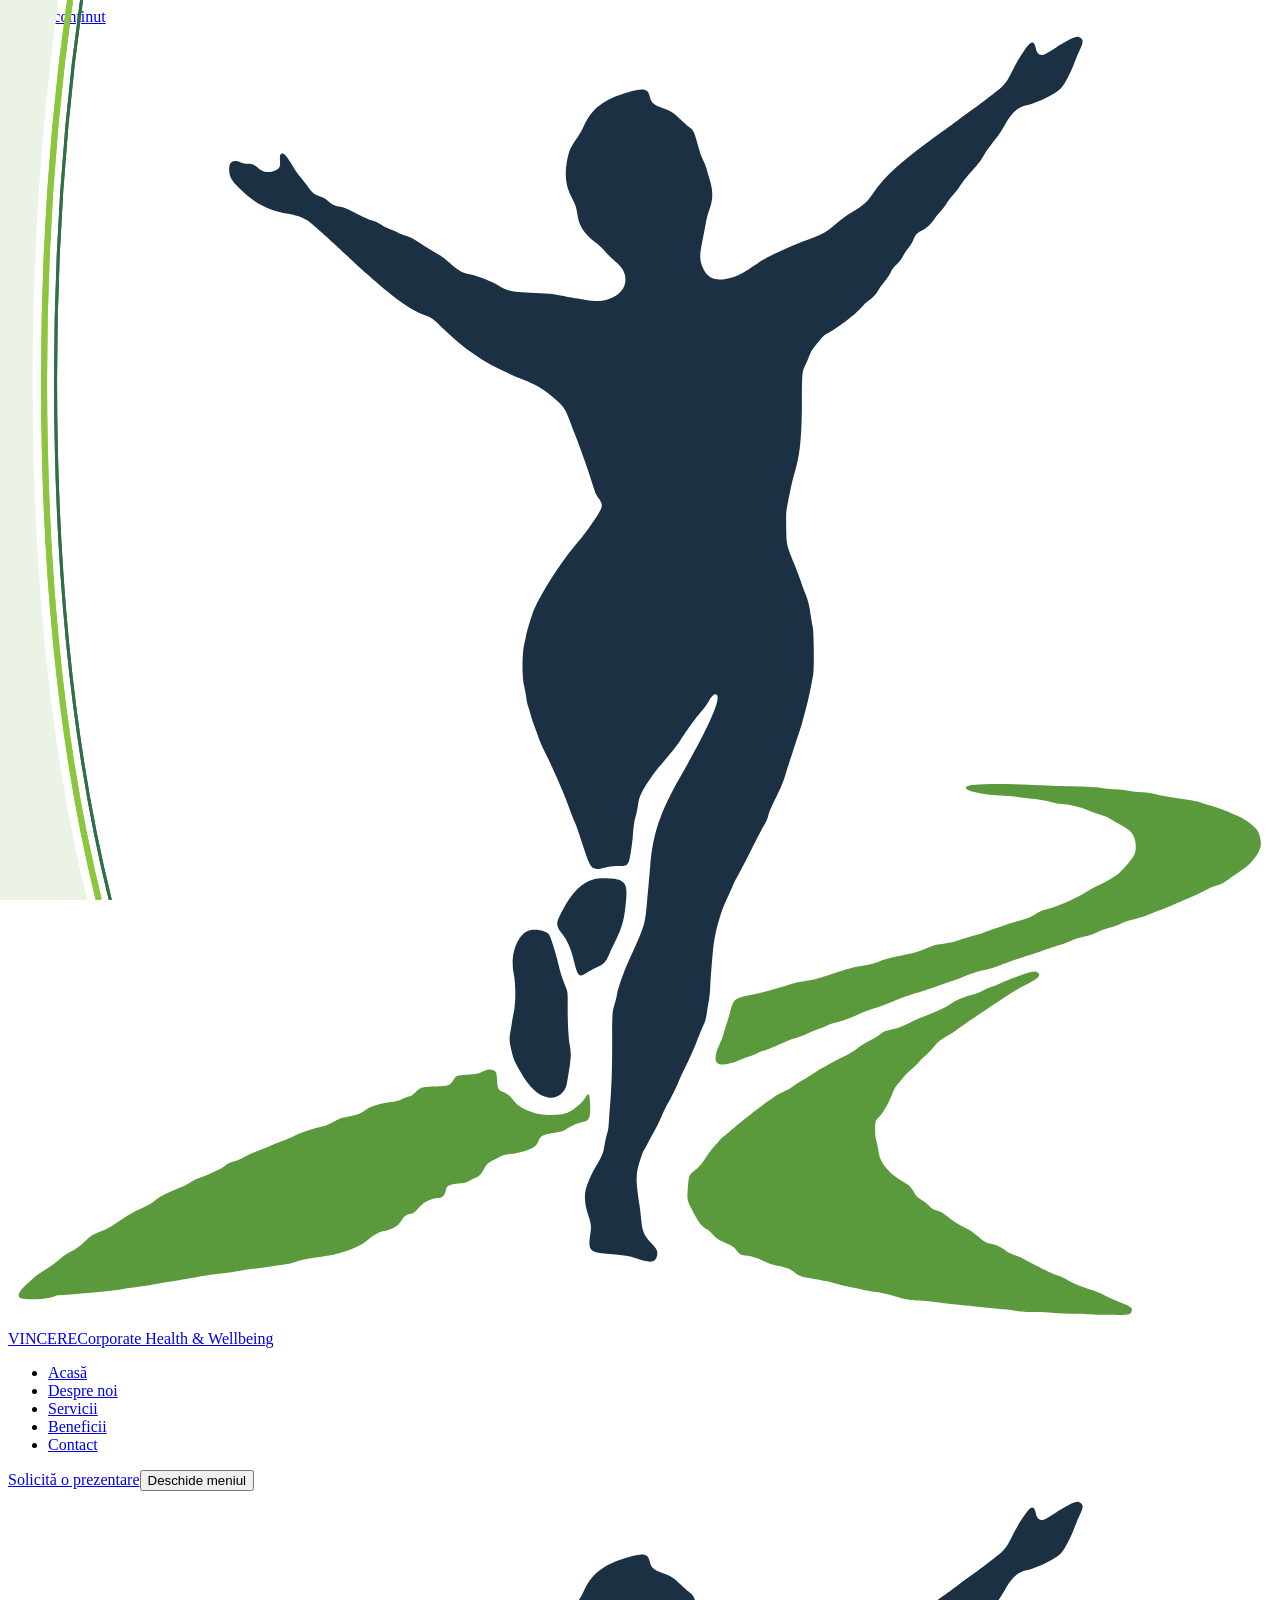
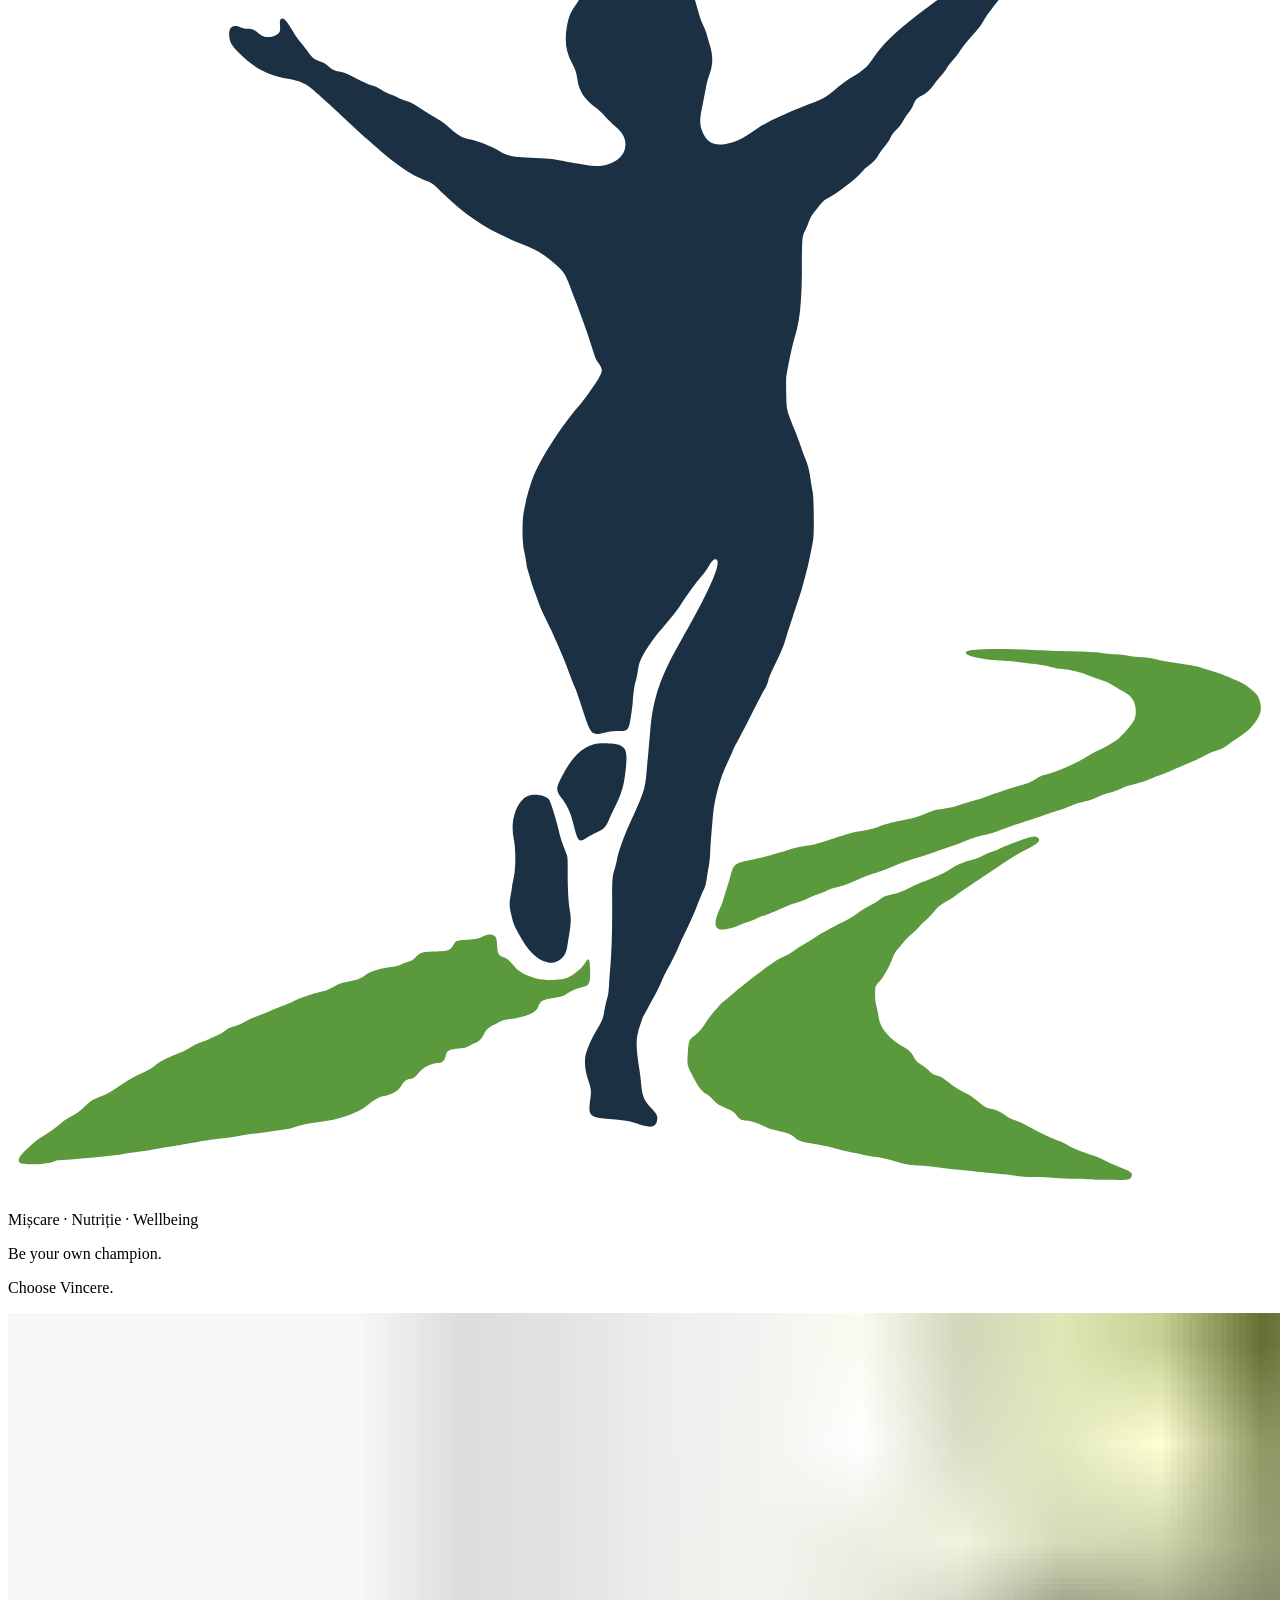
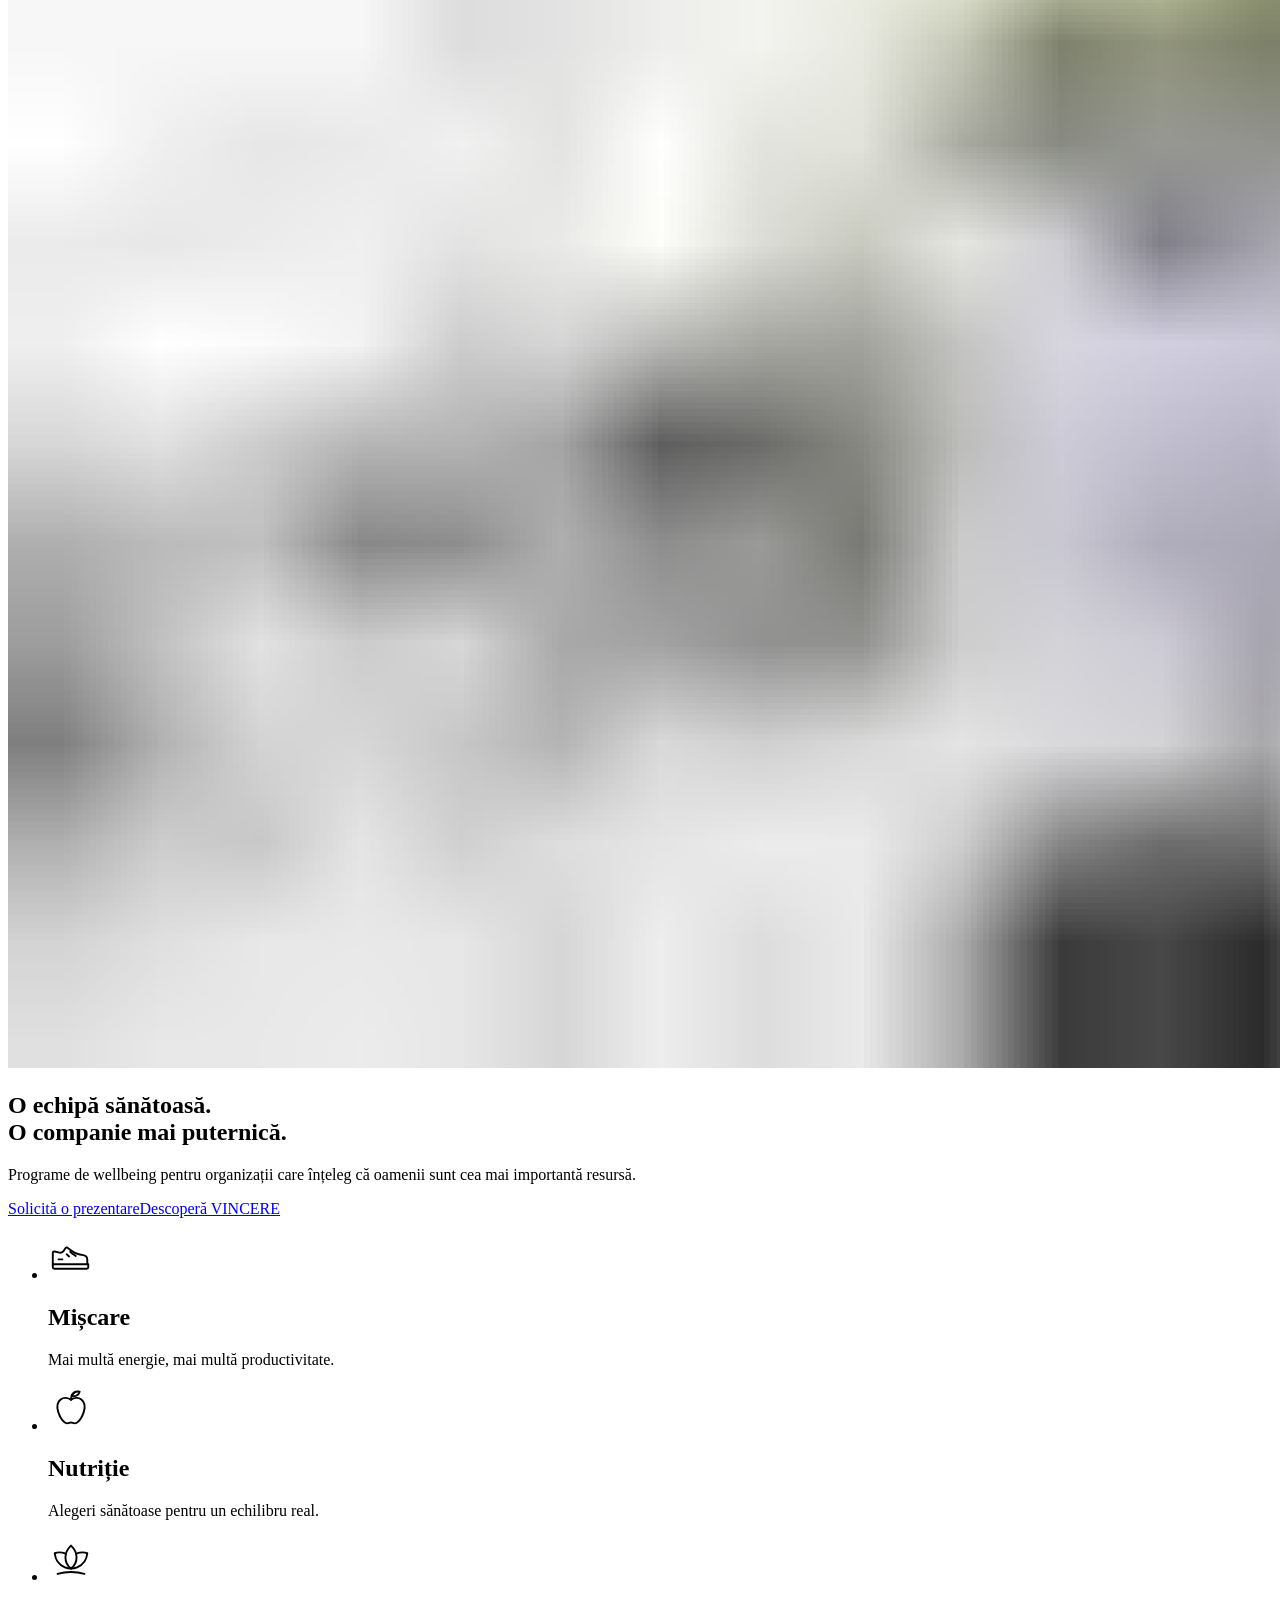
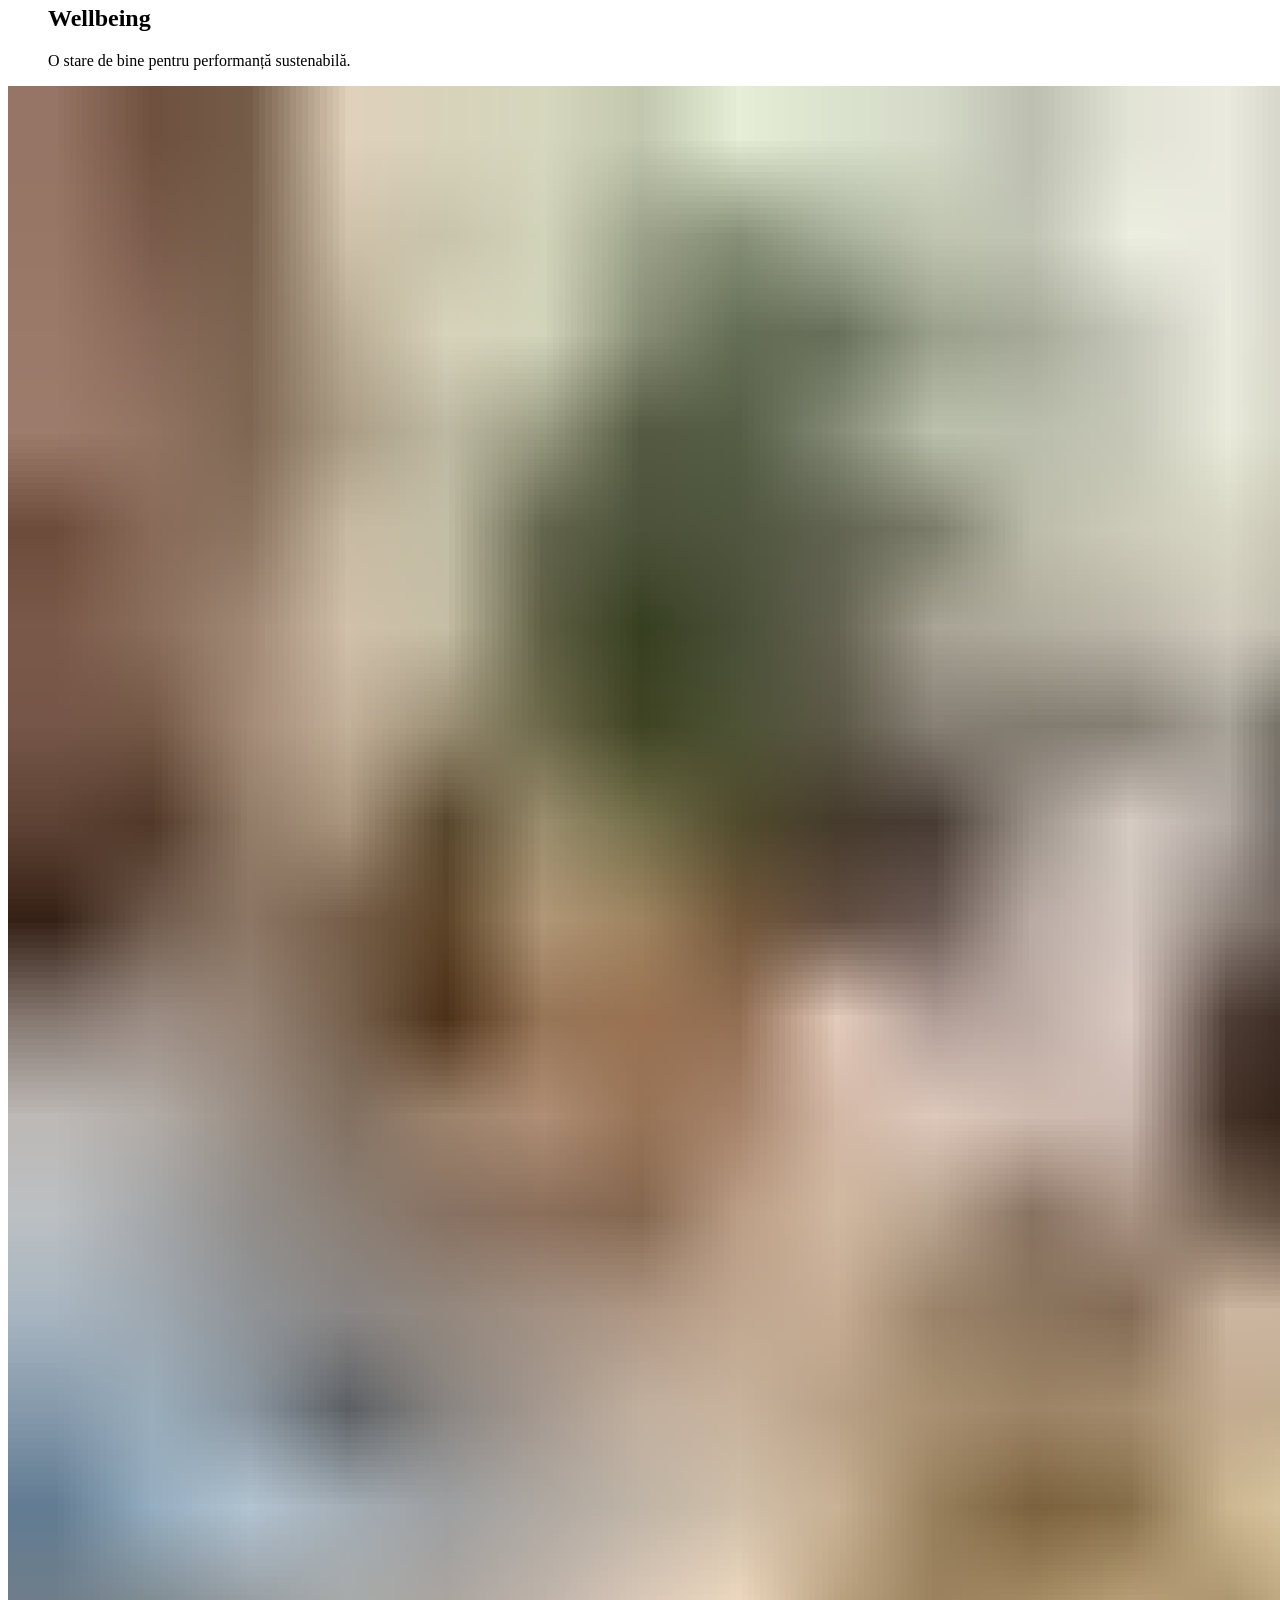
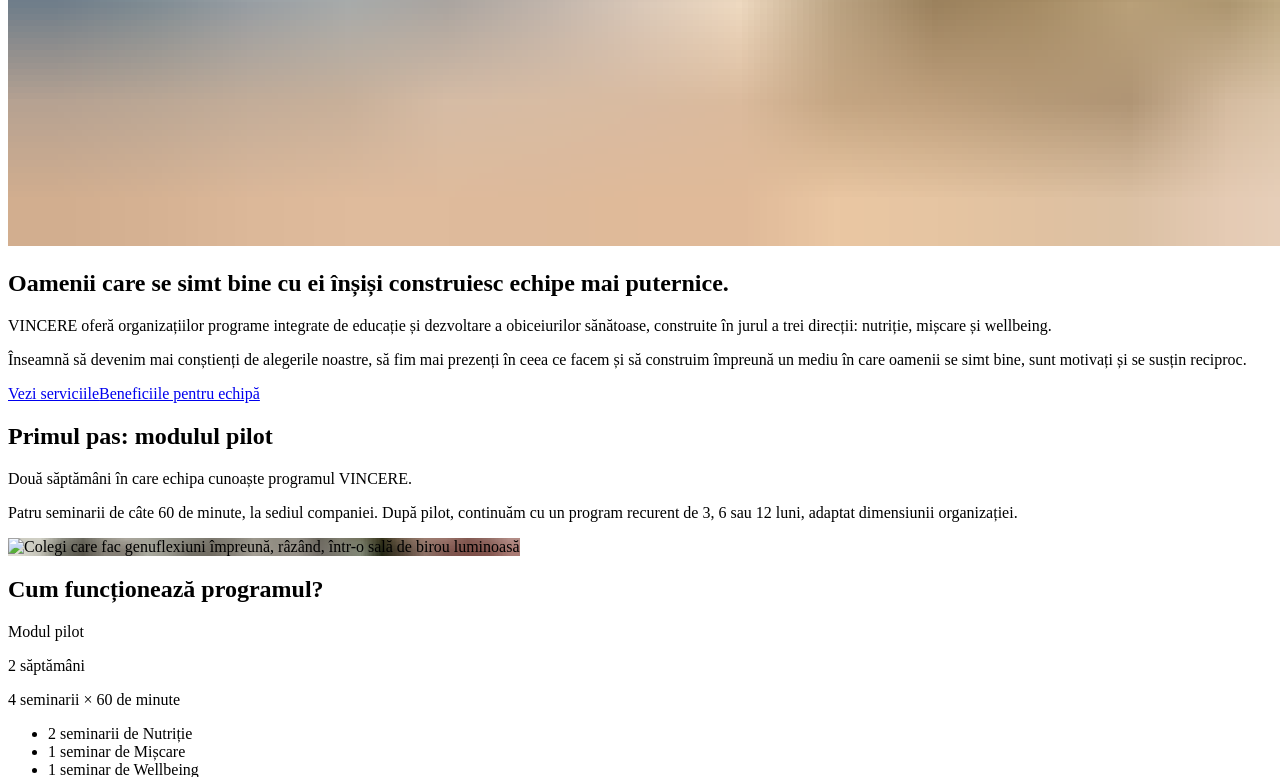
==== commit 74f41670: "Hero ca înainte, doar cu poza nouă; poza centrată pe telefon" ====
--- a/index.html
+++ b/index.html
@@ -1,5 +1,5 @@
 <!DOCTYPE html><html lang="ro"><head><meta charset="UTF-8"><meta name="viewport" content="width=device-width, initial-scale=1"><title>VINCERE · Corporate Health &amp; Wellbeing · Programe de wellbeing pentru organizații</title><meta name="description" content="Seminarii de nutriție, mișcare și wellbeing pentru organizații care înțeleg că oamenii sunt cea mai importantă resursă. Modul pilot de 2 săptămâni."><link rel="icon" type="image/svg+xml" href="/vincere/favicon.svg"><meta name="theme-color" content="#2f6e46"><meta name="robots" content="noindex, nofollow"><script>document.documentElement.classList.add('js');</script><link rel="stylesheet" href="/vincere/_astro/Layout.rFAwrhyE.css"><link rel="stylesheet" href="/vincere/_astro/Rezultate.CcplkXQx.css"><style>.swoosh[data-astro-cid-oj7elzqu]{pointer-events:none;width:clamp(70px,9vw,130px);height:100%;position:absolute;top:0;left:-1px}.sign[data-astro-cid-hap6cbwv]{isolation:isolate;color:#fff;text-align:center;background:#0e4726;padding-block:clamp(2.5rem,5vw,3.75rem);position:relative;overflow:hidden}.sign-bg[data-astro-cid-hap6cbwv]{z-index:-1;position:absolute;inset:0}.sign-bg[data-astro-cid-hap6cbwv] img{object-fit:cover;width:100%;height:100%}.sign-bg[data-astro-cid-hap6cbwv]:after{content:"";background:#0c3a208c;position:absolute;inset:0}.sign-inner[data-astro-cid-hap6cbwv]{max-width:56rem}.sign-text[data-astro-cid-hap6cbwv]{color:#fff;text-wrap:balance;max-width:44rem;margin-inline:auto;font-size:clamp(.98rem,.9rem + .3vw,1.12rem);font-weight:500;line-height:1.55}.sign-motto[data-astro-cid-hap6cbwv]{font-family:var(--font-script);color:#a6d64a;margin-top:clamp(1.4rem,3vw,2rem);padding-block:.55rem .7rem;font-size:clamp(2rem,1.3rem + 2.6vw,3.25rem);font-weight:700;line-height:1.1;display:inline-block;position:relative}.sign-motto[data-astro-cid-hap6cbwv] span[data-astro-cid-hap6cbwv]{white-space:nowrap}.tusa[data-astro-cid-hap6cbwv]{fill:#8cc63f;height:auto;position:absolute}.tusa-sus[data-astro-cid-hap6cbwv]{width:46%;top:-.35em;left:24%}.tusa-jos[data-astro-cid-hap6cbwv]{width:48%;bottom:-.3em;right:-2%}@media (width>=1200px){.sign-bg[data-astro-cid-hap6cbwv]:after{display:none}}
-</style><link rel="stylesheet" href="/vincere/_astro/index.D2auKb_o.css"></head><body class="min-h-dvh flex flex-col"><a href="#continut" class="sr-only focus:not-sr-only focus:fixed focus:top-3 focus:left-3 focus:z-[60] focus:bg-white focus:px-4 focus:py-2 focus:rounded-lg">Sari la conținut</a><header class="site-header" data-header data-astro-cid-nen7h5rs><div class="wrap header-row" data-astro-cid-nen7h5rs><a href="/vincere/" class="header-logo" aria-label="VINCERE, pagina de start" data-astro-cid-nen7h5rs><span class="logo logo-dark logo-md" data-astro-cid-f7espo7c><svg viewBox="101 68 2349 2416" role="img" aria-label="VINCERE" class="logo-mark" aria-hidden="true" data-astro-cid-f7espo7c="true">
+</style><link rel="stylesheet" href="/vincere/_astro/index.B9FtbjyA.css"></head><body class="min-h-dvh flex flex-col"><a href="#continut" class="sr-only focus:not-sr-only focus:fixed focus:top-3 focus:left-3 focus:z-[60] focus:bg-white focus:px-4 focus:py-2 focus:rounded-lg">Sari la conținut</a><header class="site-header" data-header data-astro-cid-nen7h5rs><div class="wrap header-row" data-astro-cid-nen7h5rs><a href="/vincere/" class="header-logo" aria-label="VINCERE, pagina de start" data-astro-cid-nen7h5rs><span class="logo logo-dark logo-md" data-astro-cid-f7espo7c><svg viewBox="101 68 2349 2416" role="img" aria-label="VINCERE" class="logo-mark" aria-hidden="true" data-astro-cid-f7espo7c="true">
 <g transform="translate(0,2520) scale(0.1,-0.1)">
 <path class="m-road" fill="#5b9a3c" d="M19155 10430 c-275 -10 -345 -24 -345 -71 0 -53 327 -128 615 -140 121 -5 279 -18 350 -29 72 -10 168 -22 215 -25 132 -9 326 -42 420 -70 53 -16 128 -29 200 -35 142 -11 319 -55 494 -122 72 -28 178 -65 236 -84 77 -24 131 -50 200 -94 52 -34 135 -82 184 -107 99 -50 170 -114 204 -184 51 -105 54 -269 8 -362 -41 -83 -253 -326 -321 -367 -31 -19 -94 -59 -140 -88 -46 -29 -134 -75 -195 -102 -61 -27 -166 -84 -233 -126 -188 -120 -524 -267 -731 -320 -88 -22 -128 -39 -215 -91 -58 -35 -131 -71 -161 -79 -199 -57 -672 -212 -808 -265 -40 -16 -113 -38 -164 -49 -50 -11 -138 -38 -194 -60 -123 -48 -275 -86 -404 -100 -122 -14 -151 -22 -290 -80 -145 -60 -259 -95 -380 -115 -52 -9 -126 -25 -165 -35 -38 -11 -110 -28 -160 -39 -49 -10 -128 -35 -175 -54 -87 -36 -183 -59 -399 -97 -87 -16 -214 -52 -435 -125 -331 -110 -399 -127 -566 -145 -75 -8 -142 -24 -235 -55 -234 -78 -537 -160 -778 -209 -267 -55 -293 -76 -346 -273 -17 -65 -51 -179 -76 -253 -24 -74 -51 -164 -60 -200 -9 -36 -40 -117 -70 -180 -87 -188 -100 -305 -40 -358 54 -46 235 -19 415 62 52 24 118 49 145 56 28 7 104 37 170 66 66 28 149 59 185 69 36 10 148 57 250 105 135 65 211 94 280 110 63 15 144 45 240 90 80 38 172 76 204 85 33 9 95 34 139 56 51 26 118 49 189 65 106 23 211 61 417 153 52 23 178 71 280 105 102 35 264 95 359 134 95 39 207 82 250 96 42 13 142 44 222 69 80 25 224 73 320 108 96 34 229 80 295 101 121 40 185 65 349 133 51 21 148 49 229 66 149 31 159 34 474 153 112 41 238 85 280 96 43 11 188 58 322 105 135 46 278 94 319 105 41 12 132 45 201 75 122 52 151 61 327 104 45 11 139 46 209 76 71 31 175 67 232 81 69 16 137 41 201 73 71 37 125 56 202 72 106 22 295 85 405 134 33 15 98 40 145 57 47 17 133 52 193 79 59 27 133 59 165 70 115 43 359 154 454 207 57 32 133 64 184 79 114 32 159 56 279 148 55 42 137 99 183 127 178 107 339 298 377 445 26 101 -11 264 -78 340 -85 96 -243 204 -371 254 -45 17 -123 51 -175 75 -84 39 -184 73 -476 161 -82 25 -225 50 -555 98 -102 15 -232 41 -290 57 -80 23 -139 32 -250 39 -80 5 -197 18 -260 29 -63 11 -171 23 -240 26 -69 2 -188 13 -265 24 -102 14 -251 22 -550 30 -225 6 -543 17 -705 25 -391 20 -660 24 -915 15z M20005 6936 c-116 -29 -446 -151 -530 -196 -49 -26 -130 -60 -180 -75 -49 -15 -128 -49 -175 -76 -62 -35 -113 -56 -190 -74 -162 -41 -297 -98 -418 -178 -102 -68 -369 -189 -533 -242 -30 -9 -112 -48 -184 -85 -149 -78 -235 -111 -382 -145 -119 -28 -126 -31 -213 -95 -36 -27 -109 -71 -162 -98 -101 -52 -157 -88 -293 -186 -44 -32 -138 -87 -210 -122 -209 -103 -411 -214 -535 -295 -63 -41 -162 -103 -220 -137 -58 -33 -141 -88 -185 -122 -54 -40 -110 -72 -172 -96 -53 -20 -124 -58 -164 -87 -40 -29 -90 -65 -113 -81 -251 -179 -569 -428 -671 -526 -38 -37 -100 -88 -136 -113 -37 -25 -86 -70 -110 -99 -24 -29 -73 -85 -110 -125 -36 -40 -89 -112 -118 -160 -72 -123 -144 -209 -230 -274 -105 -79 -111 -95 -127 -314 -16 -225 -15 -230 70 -400 120 -241 190 -332 292 -383 22 -12 69 -53 104 -92 71 -80 106 -103 246 -161 116 -48 153 -74 199 -138 44 -61 77 -79 171 -91 122 -17 215 -46 324 -100 55 -28 131 -57 168 -66 279 -62 331 -81 407 -144 76 -64 113 -78 267 -105 304 -52 417 -76 538 -114 69 -22 161 -45 205 -51 44 -7 134 -25 200 -41 66 -16 206 -42 310 -58 107 -17 245 -46 315 -67 258 -76 264 -77 605 -99 50 -4 146 -15 215 -25 69 -10 179 -24 245 -30 303 -29 435 -42 640 -65 121 -13 279 -29 350 -35 72 -6 181 -20 244 -31 88 -15 163 -19 335 -19 143 0 254 -6 316 -15 63 -10 175 -15 331 -15 130 0 281 -4 335 -10 55 -5 243 -11 419 -12 356 -3 369 -1 395 63 28 66 -3 89 -250 185 -80 31 -191 80 -246 110 -56 29 -153 71 -215 93 -254 88 -369 135 -459 185 -52 29 -131 67 -175 84 -198 75 -326 137 -675 325 -36 19 -105 49 -155 67 -96 35 -110 43 -193 103 -79 57 -143 86 -227 102 -107 21 -129 32 -245 130 -134 112 -169 136 -258 174 -85 36 -207 113 -317 201 -85 67 -123 89 -205 115 -68 22 -111 50 -157 104 -20 23 -71 63 -115 88 -87 51 -117 81 -155 157 -33 66 -83 119 -158 163 -312 188 -468 369 -495 575 -6 46 -23 130 -37 188 -23 87 -27 128 -28 235 0 151 5 164 89 248 56 57 172 262 221 391 39 103 69 156 122 216 27 30 75 88 106 127 32 40 88 97 126 127 38 30 102 91 142 135 40 45 99 102 132 128 33 27 95 91 138 143 93 115 124 140 269 224 61 36 139 87 173 114 61 49 930 632 1058 709 36 23 145 82 243 133 223 118 268 166 200 219 -30 24 -65 25 -139 7z M9850 5100 c-96 -51 -137 -60 -311 -68 -191 -10 -200 -13 -255 -104 -61 -100 -81 -106 -351 -118 -237 -10 -261 -17 -352 -108 -49 -48 -70 -62 -123 -77 -34 -10 -99 -34 -142 -53 -59 -25 -109 -38 -190 -49 -187 -24 -375 -79 -445 -130 -115 -83 -132 -91 -259 -121 -70 -17 -148 -33 -175 -37 -46 -6 -103 -32 -239 -108 -49 -28 -97 -44 -183 -63 -64 -13 -160 -41 -213 -60 -52 -20 -118 -43 -146 -51 -28 -8 -91 -37 -141 -63 -49 -27 -134 -63 -188 -80 -55 -17 -142 -52 -195 -76 -54 -25 -169 -72 -257 -105 -88 -33 -203 -85 -256 -115 -102 -58 -133 -71 -245 -103 -50 -14 -91 -36 -140 -72 -38 -28 -89 -61 -114 -71 -25 -11 -101 -46 -170 -78 -69 -32 -158 -68 -198 -79 -48 -15 -101 -41 -160 -81 -57 -39 -119 -70 -173 -89 -46 -15 -120 -46 -164 -68 -44 -22 -114 -55 -157 -72 -46 -20 -98 -51 -132 -81 -91 -80 -143 -111 -292 -176 -142 -62 -232 -115 -474 -279 -99 -67 -164 -103 -245 -134 -178 -70 -217 -94 -324 -195 -115 -108 -153 -136 -276 -199 -86 -44 -113 -64 -270 -198 -36 -31 -116 -87 -178 -124 -150 -91 -192 -123 -335 -255 -170 -156 -208 -230 -145 -280 51 -40 488 -26 603 19 79 31 96 34 252 41 92 5 171 11 176 14 5 3 105 12 223 21 273 20 549 51 632 70 60 14 284 45 437 60 36 4 124 20 195 35 72 16 186 36 255 45 69 9 206 32 305 50 288 54 475 85 514 85 20 0 81 7 136 15 55 9 145 20 200 26 55 5 150 21 210 35 62 14 171 29 250 34 77 5 196 21 265 35 68 14 172 29 231 35 62 5 131 18 165 30 176 65 357 104 549 120 283 23 673 158 837 290 132 107 230 166 298 180 173 35 286 97 344 189 55 86 93 117 159 131 70 14 108 39 154 100 79 106 249 200 362 200 93 0 135 38 156 140 19 91 63 113 252 129 103 8 118 12 185 49 40 22 94 47 120 57 62 23 100 62 155 162 64 114 51 105 324 244 20 10 79 23 130 30 326 39 511 117 554 234 43 115 69 128 355 175 79 13 116 29 206 86 69 44 181 89 264 105 123 24 144 71 138 314 -6 222 -24 249 -93 135 -68 -112 -249 -252 -378 -292 -125 -40 -403 -34 -562 11 -180 50 -319 132 -385 226 -57 81 -109 125 -189 159 -102 43 -113 62 -121 220 -3 67 -12 131 -19 144 -36 67 -138 81 -231 32z" />
 <path class="m-figure" fill="#1b3042" d="M20738 24267 c-57 -29 -166 -92 -243 -141 -77 -49 -162 -102 -190 -118 -104 -58 -171 -27 -194 92 -23 121 -64 142 -132 70 -69 -72 -219 -310 -306 -484 -101 -203 -131 -244 -243 -340 -83 -70 -437 -339 -536 -406 -27 -19 -125 -90 -219 -160 -93 -69 -235 -173 -314 -230 -790 -577 -1038 -799 -1286 -1155 -107 -154 -155 -196 -392 -343 -94 -58 -211 -145 -328 -242 -120 -101 -222 -163 -337 -205 -461 -168 -880 -360 -1068 -488 -308 -210 -399 -256 -579 -292 -227 -46 -356 8 -439 182 -73 154 -75 242 -11 553 16 80 41 210 56 290 16 93 39 183 65 250 72 191 74 355 9 561 -16 52 -39 132 -51 179 -11 47 -43 130 -71 185 -35 72 -63 152 -99 285 -70 257 -74 265 -174 340 -28 20 -96 82 -152 136 -117 115 -174 152 -321 205 -169 61 -222 107 -244 210 -33 156 -111 173 -404 90 -443 -124 -683 -308 -826 -634 -28 -63 -77 -150 -118 -208 -131 -185 -158 -248 -196 -458 -46 -257 -16 -463 100 -678 56 -104 80 -176 95 -287 27 -214 130 -374 334 -526 57 -41 122 -101 166 -154 40 -47 107 -114 149 -150 169 -142 220 -211 240 -321 56 -314 -298 -532 -729 -447 -58 11 -148 26 -200 32 -52 7 -148 25 -213 41 -163 39 -235 47 -522 59 -432 17 -537 37 -676 126 -128 83 -377 183 -532 215 -171 34 -232 71 -453 269 -39 36 -105 83 -145 104 -91 48 -234 136 -388 239 -89 59 -136 84 -201 104 -47 14 -119 42 -160 63 -41 21 -108 49 -148 64 -40 14 -108 48 -150 75 -82 53 -121 70 -217 97 -33 9 -143 59 -245 111 -209 107 -237 119 -336 138 -100 19 -130 34 -206 103 -53 48 -81 65 -132 81 -126 39 -161 66 -245 189 -22 32 -78 106 -126 163 -47 57 -98 124 -112 149 -113 196 -192 300 -228 300 -46 0 -57 -29 -50 -132 8 -111 -6 -142 -77 -177 -120 -58 -224 -46 -325 37 -86 69 -116 82 -198 82 -51 0 -86 7 -130 25 -140 58 -215 13 -215 -128 0 -130 41 -208 184 -349 279 -278 532 -410 912 -477 205 -37 319 -84 439 -184 115 -95 500 -446 765 -697 102 -96 214 -200 250 -230 36 -30 110 -95 165 -144 380 -339 679 -543 922 -631 134 -49 146 -58 343 -250 441 -430 847 -691 1455 -934 277 -112 357 -157 556 -317 208 -167 254 -229 338 -459 29 -77 69 -185 91 -240 130 -335 267 -723 349 -991 34 -108 49 -143 91 -200 89 -122 88 -160 -6 -310 -94 -150 -270 -395 -340 -474 -339 -381 -778 -1074 -887 -1400 -48 -141 -106 -345 -112 -390 -4 -25 -18 -97 -33 -160 -40 -175 -40 -599 0 -765 14 -60 31 -155 38 -210 6 -55 25 -138 41 -185 16 -47 37 -119 48 -160 10 -41 42 -136 71 -210 28 -74 65 -174 80 -221 16 -48 66 -160 111 -250 45 -90 104 -213 132 -274 132 -293 213 -481 257 -600 69 -188 147 -388 176 -452 13 -31 47 -124 74 -207 223 -684 205 -660 466 -607 117 24 176 31 266 31 172 0 181 10 222 256 14 82 30 210 36 284 18 221 29 301 55 386 14 44 32 131 40 193 9 62 25 136 36 164 62 159 243 432 406 613 118 132 305 366 343 429 78 132 316 463 390 542 53 57 104 124 134 178 55 98 97 145 131 145 147 0 -81 -536 -655 -1540 -369 -645 -507 -1054 -555 -1645 -9 -110 -23 -272 -31 -360 -8 -88 -19 -212 -25 -275 -24 -280 -31 -334 -55 -429 -31 -125 -112 -325 -249 -614 -116 -247 -234 -575 -259 -719 -8 -48 -26 -124 -41 -169 -44 -141 -48 -195 -47 -662 1 -473 -9 -831 -32 -1132 -9 -104 -20 -262 -26 -350 -12 -184 -13 -190 -47 -310 -14 -49 -33 -140 -43 -202 -21 -126 -39 -170 -156 -368 -71 -121 -118 -224 -175 -385 -44 -124 -35 -310 24 -487 69 -205 71 -229 46 -406 -41 -282 -9 -318 301 -343 340 -27 434 -42 554 -86 265 -97 367 -81 390 62 12 75 -8 115 -103 214 -141 147 -174 225 -196 465 -7 80 -20 191 -29 246 -73 475 -72 587 9 830 31 93 61 175 66 181 6 7 43 74 83 151 40 76 98 183 129 238 31 55 88 171 126 259 39 87 88 188 109 225 55 92 174 332 206 416 15 39 78 174 141 300 63 129 151 327 198 451 47 121 97 244 112 274 43 86 55 126 76 275 11 77 27 172 36 210 8 39 18 149 23 245 7 158 21 339 50 670 28 316 132 701 260 970 44 91 91 197 105 235 14 39 51 113 83 165 31 52 149 280 263 505 113 226 222 435 242 467 42 65 60 107 82 198 9 36 59 151 110 255 127 259 167 356 218 531 24 82 78 250 120 374 134 397 158 473 179 555 11 44 31 118 44 165 49 170 105 424 157 710 21 121 14 784 -10 900 -12 58 -27 146 -34 195 -20 166 -56 310 -102 417 -25 57 -56 141 -70 188 -13 47 -73 205 -131 353 -151 378 -148 366 -154 694 -4 262 -3 277 22 410 60 311 103 502 146 642 87 286 121 626 124 1251 3 568 5 588 58 694 16 32 45 100 64 150 45 117 57 136 168 275 111 138 112 139 201 187 150 80 477 325 570 426 28 30 69 75 91 100 23 25 64 60 90 78 81 54 133 111 180 195 25 44 77 115 115 159 46 52 83 106 109 160 31 65 54 95 113 152 56 54 85 92 118 154 23 45 69 115 101 154 35 43 70 100 89 146 44 107 67 132 156 176 95 47 156 102 236 214 33 47 92 118 130 159 38 41 87 109 110 150 26 48 68 102 113 147 40 40 95 110 125 159 29 48 81 118 114 156 249 283 274 315 319 399 26 49 93 147 150 219 143 180 163 209 246 351 145 252 232 331 408 375 237 59 551 218 652 331 59 66 178 292 231 441 27 76 74 190 104 253 66 137 70 176 26 221 -45 45 -89 40 -213 -24z M11900 8664 c-227 -61 -410 -243 -589 -586 -126 -240 -126 -271 4 -439 85 -110 150 -253 195 -431 93 -371 104 -383 263 -278 42 28 121 70 174 93 132 56 175 100 227 227 22 52 72 162 113 243 136 272 179 432 208 763 23 259 3 330 -110 387 -76 38 -372 51 -485 21z M10731 7718 c-243 -39 -403 -450 -321 -823 38 -169 37 -548 -2 -715 -14 -63 -29 -142 -33 -175 -3 -33 -15 -106 -26 -163 -26 -142 -24 -188 16 -358 42 -175 50 -193 162 -390 172 -305 334 -454 524 -486 174 -29 320 87 349 278 6 38 22 139 36 224 38 228 41 330 15 470 -27 141 -42 428 -40 750 2 235 2 235 -41 345 -78 204 -99 270 -129 406 -33 154 -141 497 -171 546 -42 69 -206 113 -339 91z" />
@@ -9,7 +9,7 @@
 <path class="m-road" fill="#5b9a3c" d="M19155 10430 c-275 -10 -345 -24 -345 -71 0 -53 327 -128 615 -140 121 -5 279 -18 350 -29 72 -10 168 -22 215 -25 132 -9 326 -42 420 -70 53 -16 128 -29 200 -35 142 -11 319 -55 494 -122 72 -28 178 -65 236 -84 77 -24 131 -50 200 -94 52 -34 135 -82 184 -107 99 -50 170 -114 204 -184 51 -105 54 -269 8 -362 -41 -83 -253 -326 -321 -367 -31 -19 -94 -59 -140 -88 -46 -29 -134 -75 -195 -102 -61 -27 -166 -84 -233 -126 -188 -120 -524 -267 -731 -320 -88 -22 -128 -39 -215 -91 -58 -35 -131 -71 -161 -79 -199 -57 -672 -212 -808 -265 -40 -16 -113 -38 -164 -49 -50 -11 -138 -38 -194 -60 -123 -48 -275 -86 -404 -100 -122 -14 -151 -22 -290 -80 -145 -60 -259 -95 -380 -115 -52 -9 -126 -25 -165 -35 -38 -11 -110 -28 -160 -39 -49 -10 -128 -35 -175 -54 -87 -36 -183 -59 -399 -97 -87 -16 -214 -52 -435 -125 -331 -110 -399 -127 -566 -145 -75 -8 -142 -24 -235 -55 -234 -78 -537 -160 -778 -209 -267 -55 -293 -76 -346 -273 -17 -65 -51 -179 -76 -253 -24 -74 -51 -164 -60 -200 -9 -36 -40 -117 -70 -180 -87 -188 -100 -305 -40 -358 54 -46 235 -19 415 62 52 24 118 49 145 56 28 7 104 37 170 66 66 28 149 59 185 69 36 10 148 57 250 105 135 65 211 94 280 110 63 15 144 45 240 90 80 38 172 76 204 85 33 9 95 34 139 56 51 26 118 49 189 65 106 23 211 61 417 153 52 23 178 71 280 105 102 35 264 95 359 134 95 39 207 82 250 96 42 13 142 44 222 69 80 25 224 73 320 108 96 34 229 80 295 101 121 40 185 65 349 133 51 21 148 49 229 66 149 31 159 34 474 153 112 41 238 85 280 96 43 11 188 58 322 105 135 46 278 94 319 105 41 12 132 45 201 75 122 52 151 61 327 104 45 11 139 46 209 76 71 31 175 67 232 81 69 16 137 41 201 73 71 37 125 56 202 72 106 22 295 85 405 134 33 15 98 40 145 57 47 17 133 52 193 79 59 27 133 59 165 70 115 43 359 154 454 207 57 32 133 64 184 79 114 32 159 56 279 148 55 42 137 99 183 127 178 107 339 298 377 445 26 101 -11 264 -78 340 -85 96 -243 204 -371 254 -45 17 -123 51 -175 75 -84 39 -184 73 -476 161 -82 25 -225 50 -555 98 -102 15 -232 41 -290 57 -80 23 -139 32 -250 39 -80 5 -197 18 -260 29 -63 11 -171 23 -240 26 -69 2 -188 13 -265 24 -102 14 -251 22 -550 30 -225 6 -543 17 -705 25 -391 20 -660 24 -915 15z M20005 6936 c-116 -29 -446 -151 -530 -196 -49 -26 -130 -60 -180 -75 -49 -15 -128 -49 -175 -76 -62 -35 -113 -56 -190 -74 -162 -41 -297 -98 -418 -178 -102 -68 -369 -189 -533 -242 -30 -9 -112 -48 -184 -85 -149 -78 -235 -111 -382 -145 -119 -28 -126 -31 -213 -95 -36 -27 -109 -71 -162 -98 -101 -52 -157 -88 -293 -186 -44 -32 -138 -87 -210 -122 -209 -103 -411 -214 -535 -295 -63 -41 -162 -103 -220 -137 -58 -33 -141 -88 -185 -122 -54 -40 -110 -72 -172 -96 -53 -20 -124 -58 -164 -87 -40 -29 -90 -65 -113 -81 -251 -179 -569 -428 -671 -526 -38 -37 -100 -88 -136 -113 -37 -25 -86 -70 -110 -99 -24 -29 -73 -85 -110 -125 -36 -40 -89 -112 -118 -160 -72 -123 -144 -209 -230 -274 -105 -79 -111 -95 -127 -314 -16 -225 -15 -230 70 -400 120 -241 190 -332 292 -383 22 -12 69 -53 104 -92 71 -80 106 -103 246 -161 116 -48 153 -74 199 -138 44 -61 77 -79 171 -91 122 -17 215 -46 324 -100 55 -28 131 -57 168 -66 279 -62 331 -81 407 -144 76 -64 113 -78 267 -105 304 -52 417 -76 538 -114 69 -22 161 -45 205 -51 44 -7 134 -25 200 -41 66 -16 206 -42 310 -58 107 -17 245 -46 315 -67 258 -76 264 -77 605 -99 50 -4 146 -15 215 -25 69 -10 179 -24 245 -30 303 -29 435 -42 640 -65 121 -13 279 -29 350 -35 72 -6 181 -20 244 -31 88 -15 163 -19 335 -19 143 0 254 -6 316 -15 63 -10 175 -15 331 -15 130 0 281 -4 335 -10 55 -5 243 -11 419 -12 356 -3 369 -1 395 63 28 66 -3 89 -250 185 -80 31 -191 80 -246 110 -56 29 -153 71 -215 93 -254 88 -369 135 -459 185 -52 29 -131 67 -175 84 -198 75 -326 137 -675 325 -36 19 -105 49 -155 67 -96 35 -110 43 -193 103 -79 57 -143 86 -227 102 -107 21 -129 32 -245 130 -134 112 -169 136 -258 174 -85 36 -207 113 -317 201 -85 67 -123 89 -205 115 -68 22 -111 50 -157 104 -20 23 -71 63 -115 88 -87 51 -117 81 -155 157 -33 66 -83 119 -158 163 -312 188 -468 369 -495 575 -6 46 -23 130 -37 188 -23 87 -27 128 -28 235 0 151 5 164 89 248 56 57 172 262 221 391 39 103 69 156 122 216 27 30 75 88 106 127 32 40 88 97 126 127 38 30 102 91 142 135 40 45 99 102 132 128 33 27 95 91 138 143 93 115 124 140 269 224 61 36 139 87 173 114 61 49 930 632 1058 709 36 23 145 82 243 133 223 118 268 166 200 219 -30 24 -65 25 -139 7z M9850 5100 c-96 -51 -137 -60 -311 -68 -191 -10 -200 -13 -255 -104 -61 -100 -81 -106 -351 -118 -237 -10 -261 -17 -352 -108 -49 -48 -70 -62 -123 -77 -34 -10 -99 -34 -142 -53 -59 -25 -109 -38 -190 -49 -187 -24 -375 -79 -445 -130 -115 -83 -132 -91 -259 -121 -70 -17 -148 -33 -175 -37 -46 -6 -103 -32 -239 -108 -49 -28 -97 -44 -183 -63 -64 -13 -160 -41 -213 -60 -52 -20 -118 -43 -146 -51 -28 -8 -91 -37 -141 -63 -49 -27 -134 -63 -188 -80 -55 -17 -142 -52 -195 -76 -54 -25 -169 -72 -257 -105 -88 -33 -203 -85 -256 -115 -102 -58 -133 -71 -245 -103 -50 -14 -91 -36 -140 -72 -38 -28 -89 -61 -114 -71 -25 -11 -101 -46 -170 -78 -69 -32 -158 -68 -198 -79 -48 -15 -101 -41 -160 -81 -57 -39 -119 -70 -173 -89 -46 -15 -120 -46 -164 -68 -44 -22 -114 -55 -157 -72 -46 -20 -98 -51 -132 -81 -91 -80 -143 -111 -292 -176 -142 -62 -232 -115 -474 -279 -99 -67 -164 -103 -245 -134 -178 -70 -217 -94 -324 -195 -115 -108 -153 -136 -276 -199 -86 -44 -113 -64 -270 -198 -36 -31 -116 -87 -178 -124 -150 -91 -192 -123 -335 -255 -170 -156 -208 -230 -145 -280 51 -40 488 -26 603 19 79 31 96 34 252 41 92 5 171 11 176 14 5 3 105 12 223 21 273 20 549 51 632 70 60 14 284 45 437 60 36 4 124 20 195 35 72 16 186 36 255 45 69 9 206 32 305 50 288 54 475 85 514 85 20 0 81 7 136 15 55 9 145 20 200 26 55 5 150 21 210 35 62 14 171 29 250 34 77 5 196 21 265 35 68 14 172 29 231 35 62 5 131 18 165 30 176 65 357 104 549 120 283 23 673 158 837 290 132 107 230 166 298 180 173 35 286 97 344 189 55 86 93 117 159 131 70 14 108 39 154 100 79 106 249 200 362 200 93 0 135 38 156 140 19 91 63 113 252 129 103 8 118 12 185 49 40 22 94 47 120 57 62 23 100 62 155 162 64 114 51 105 324 244 20 10 79 23 130 30 326 39 511 117 554 234 43 115 69 128 355 175 79 13 116 29 206 86 69 44 181 89 264 105 123 24 144 71 138 314 -6 222 -24 249 -93 135 -68 -112 -249 -252 -378 -292 -125 -40 -403 -34 -562 11 -180 50 -319 132 -385 226 -57 81 -109 125 -189 159 -102 43 -113 62 -121 220 -3 67 -12 131 -19 144 -36 67 -138 81 -231 32z" />
 <path class="m-figure" fill="#1b3042" d="M20738 24267 c-57 -29 -166 -92 -243 -141 -77 -49 -162 -102 -190 -118 -104 -58 -171 -27 -194 92 -23 121 -64 142 -132 70 -69 -72 -219 -310 -306 -484 -101 -203 -131 -244 -243 -340 -83 -70 -437 -339 -536 -406 -27 -19 -125 -90 -219 -160 -93 -69 -235 -173 -314 -230 -790 -577 -1038 -799 -1286 -1155 -107 -154 -155 -196 -392 -343 -94 -58 -211 -145 -328 -242 -120 -101 -222 -163 -337 -205 -461 -168 -880 -360 -1068 -488 -308 -210 -399 -256 -579 -292 -227 -46 -356 8 -439 182 -73 154 -75 242 -11 553 16 80 41 210 56 290 16 93 39 183 65 250 72 191 74 355 9 561 -16 52 -39 132 -51 179 -11 47 -43 130 -71 185 -35 72 -63 152 -99 285 -70 257 -74 265 -174 340 -28 20 -96 82 -152 136 -117 115 -174 152 -321 205 -169 61 -222 107 -244 210 -33 156 -111 173 -404 90 -443 -124 -683 -308 -826 -634 -28 -63 -77 -150 -118 -208 -131 -185 -158 -248 -196 -458 -46 -257 -16 -463 100 -678 56 -104 80 -176 95 -287 27 -214 130 -374 334 -526 57 -41 122 -101 166 -154 40 -47 107 -114 149 -150 169 -142 220 -211 240 -321 56 -314 -298 -532 -729 -447 -58 11 -148 26 -200 32 -52 7 -148 25 -213 41 -163 39 -235 47 -522 59 -432 17 -537 37 -676 126 -128 83 -377 183 -532 215 -171 34 -232 71 -453 269 -39 36 -105 83 -145 104 -91 48 -234 136 -388 239 -89 59 -136 84 -201 104 -47 14 -119 42 -160 63 -41 21 -108 49 -148 64 -40 14 -108 48 -150 75 -82 53 -121 70 -217 97 -33 9 -143 59 -245 111 -209 107 -237 119 -336 138 -100 19 -130 34 -206 103 -53 48 -81 65 -132 81 -126 39 -161 66 -245 189 -22 32 -78 106 -126 163 -47 57 -98 124 -112 149 -113 196 -192 300 -228 300 -46 0 -57 -29 -50 -132 8 -111 -6 -142 -77 -177 -120 -58 -224 -46 -325 37 -86 69 -116 82 -198 82 -51 0 -86 7 -130 25 -140 58 -215 13 -215 -128 0 -130 41 -208 184 -349 279 -278 532 -410 912 -477 205 -37 319 -84 439 -184 115 -95 500 -446 765 -697 102 -96 214 -200 250 -230 36 -30 110 -95 165 -144 380 -339 679 -543 922 -631 134 -49 146 -58 343 -250 441 -430 847 -691 1455 -934 277 -112 357 -157 556 -317 208 -167 254 -229 338 -459 29 -77 69 -185 91 -240 130 -335 267 -723 349 -991 34 -108 49 -143 91 -200 89 -122 88 -160 -6 -310 -94 -150 -270 -395 -340 -474 -339 -381 -778 -1074 -887 -1400 -48 -141 -106 -345 -112 -390 -4 -25 -18 -97 -33 -160 -40 -175 -40 -599 0 -765 14 -60 31 -155 38 -210 6 -55 25 -138 41 -185 16 -47 37 -119 48 -160 10 -41 42 -136 71 -210 28 -74 65 -174 80 -221 16 -48 66 -160 111 -250 45 -90 104 -213 132 -274 132 -293 213 -481 257 -600 69 -188 147 -388 176 -452 13 -31 47 -124 74 -207 223 -684 205 -660 466 -607 117 24 176 31 266 31 172 0 181 10 222 256 14 82 30 210 36 284 18 221 29 301 55 386 14 44 32 131 40 193 9 62 25 136 36 164 62 159 243 432 406 613 118 132 305 366 343 429 78 132 316 463 390 542 53 57 104 124 134 178 55 98 97 145 131 145 147 0 -81 -536 -655 -1540 -369 -645 -507 -1054 -555 -1645 -9 -110 -23 -272 -31 -360 -8 -88 -19 -212 -25 -275 -24 -280 -31 -334 -55 -429 -31 -125 -112 -325 -249 -614 -116 -247 -234 -575 -259 -719 -8 -48 -26 -124 -41 -169 -44 -141 -48 -195 -47 -662 1 -473 -9 -831 -32 -1132 -9 -104 -20 -262 -26 -350 -12 -184 -13 -190 -47 -310 -14 -49 -33 -140 -43 -202 -21 -126 -39 -170 -156 -368 -71 -121 -118 -224 -175 -385 -44 -124 -35 -310 24 -487 69 -205 71 -229 46 -406 -41 -282 -9 -318 301 -343 340 -27 434 -42 554 -86 265 -97 367 -81 390 62 12 75 -8 115 -103 214 -141 147 -174 225 -196 465 -7 80 -20 191 -29 246 -73 475 -72 587 9 830 31 93 61 175 66 181 6 7 43 74 83 151 40 76 98 183 129 238 31 55 88 171 126 259 39 87 88 188 109 225 55 92 174 332 206 416 15 39 78 174 141 300 63 129 151 327 198 451 47 121 97 244 112 274 43 86 55 126 76 275 11 77 27 172 36 210 8 39 18 149 23 245 7 158 21 339 50 670 28 316 132 701 260 970 44 91 91 197 105 235 14 39 51 113 83 165 31 52 149 280 263 505 113 226 222 435 242 467 42 65 60 107 82 198 9 36 59 151 110 255 127 259 167 356 218 531 24 82 78 250 120 374 134 397 158 473 179 555 11 44 31 118 44 165 49 170 105 424 157 710 21 121 14 784 -10 900 -12 58 -27 146 -34 195 -20 166 -56 310 -102 417 -25 57 -56 141 -70 188 -13 47 -73 205 -131 353 -151 378 -148 366 -154 694 -4 262 -3 277 22 410 60 311 103 502 146 642 87 286 121 626 124 1251 3 568 5 588 58 694 16 32 45 100 64 150 45 117 57 136 168 275 111 138 112 139 201 187 150 80 477 325 570 426 28 30 69 75 91 100 23 25 64 60 90 78 81 54 133 111 180 195 25 44 77 115 115 159 46 52 83 106 109 160 31 65 54 95 113 152 56 54 85 92 118 154 23 45 69 115 101 154 35 43 70 100 89 146 44 107 67 132 156 176 95 47 156 102 236 214 33 47 92 118 130 159 38 41 87 109 110 150 26 48 68 102 113 147 40 40 95 110 125 159 29 48 81 118 114 156 249 283 274 315 319 399 26 49 93 147 150 219 143 180 163 209 246 351 145 252 232 331 408 375 237 59 551 218 652 331 59 66 178 292 231 441 27 76 74 190 104 253 66 137 70 176 26 221 -45 45 -89 40 -213 -24z M11900 8664 c-227 -61 -410 -243 -589 -586 -126 -240 -126 -271 4 -439 85 -110 150 -253 195 -431 93 -371 104 -383 263 -278 42 28 121 70 174 93 132 56 175 100 227 227 22 52 72 162 113 243 136 272 179 432 208 763 23 259 3 330 -110 387 -76 38 -372 51 -485 21z M10731 7718 c-243 -39 -403 -450 -321 -823 38 -169 37 -548 -2 -715 -14 -63 -29 -142 -33 -175 -3 -33 -15 -106 -26 -163 -26 -142 -24 -188 16 -358 42 -175 50 -193 162 -390 172 -305 334 -454 524 -486 174 -29 320 87 349 278 6 38 22 139 36 224 38 228 41 330 15 470 -27 141 -42 428 -40 750 2 235 2 235 -41 345 -78 204 -99 270 -129 406 -33 154 -141 497 -171 546 -42 69 -206 113 -339 91z" />
 </g>
-</svg><p class="side-word" data-astro-cid-lcdefpme>VINCERE</p><p class="side-tag" data-astro-cid-lcdefpme>Corporate Health &amp; Wellbeing</p><p class="side-pillars" data-astro-cid-lcdefpme>Mișcare · Nutriție · Wellbeing</p><p class="side-motto" data-astro-cid-lcdefpme>Be your own champion.</p><p class="side-sign" data-astro-cid-lcdefpme>Choose Vincere.<svg viewBox="0 0 300 24" aria-hidden="true" data-astro-cid-lcdefpme><path d="M3 20C90 9 190 4 297 4 200 9 100 14 3 20z" data-astro-cid-lcdefpme></path></svg></p></div><div class="hero-photo" data-astro-cid-lcdefpme><picture data-astro-cid-lcdefpme="true"><source srcset="/vincere/_astro/hero-colegi.W9Ta4JB9_1Qzh97.avif 800w, /vincere/_astro/hero-colegi.W9Ta4JB9_1hO8YI.avif 1200w, /vincere/_astro/hero-colegi.W9Ta4JB9_1VfPSD.avif 1600w, /vincere/_astro/hero-colegi.W9Ta4JB9_1x0bvl.avif 2000w" type="image/avif" sizes="(min-width: 1024px) 76vw, 100vw"><source srcset="/vincere/_astro/hero-colegi.W9Ta4JB9_1CHOI3.webp 800w, /vincere/_astro/hero-colegi.W9Ta4JB9_ZECDqn.webp 1200w, /vincere/_astro/hero-colegi.W9Ta4JB9_Z1bVws.webp 1600w, /vincere/_astro/hero-colegi.W9Ta4JB9_1Qgj4v.webp 2000w" type="image/webp" sizes="(min-width: 1024px) 76vw, 100vw"><img src="/vincere/_astro/hero-colegi.W9Ta4JB9_uu4xp.webp" srcset="/vincere/_astro/hero-colegi.W9Ta4JB9_1CHOI3.webp 800w, /vincere/_astro/hero-colegi.W9Ta4JB9_ZECDqn.webp 1200w, /vincere/_astro/hero-colegi.W9Ta4JB9_Z1bVws.webp 1600w, /vincere/_astro/hero-colegi.W9Ta4JB9_1Qgj4v.webp 2000w" alt="Patru colegi care bat palma veseli, într-un birou luminos cu plante" sizes="(min-width: 1024px) 76vw, 100vw" loading="eager" fetchpriority="high" data-astro-cid-lcdefpme="true" style="background:url([data-uri]) center/cover no-repeat;" decoding="async" width="2400" height="1355"></picture><svg class="swoosh" viewBox="0 0 120 400" preserveAspectRatio="none" aria-hidden="true" data-astro-cid-oj7elzqu><path d="M0 0H62C22 120 22 280 92 400H0Z" fill="#fff" data-astro-cid-oj7elzqu></path><path d="M74 0C34 120 34 280 104 400" fill="none" stroke="#8cc63f" stroke-width="6" vector-effect="non-scaling-stroke" data-astro-cid-oj7elzqu></path><path d="M86 0C46 120 46 280 116 400" fill="none" stroke="#1b3042" stroke-width="9" vector-effect="non-scaling-stroke" data-astro-cid-oj7elzqu></path></svg><div class="hero-copy" data-astro-cid-lcdefpme><h1 id="hero-h1" data-astro-cid-lcdefpme>O echipă sănătoasă.<br data-astro-cid-lcdefpme> O companie mai puternică.</h1><p class="hero-text" data-astro-cid-lcdefpme>Programe de wellbeing pentru organizații care înțeleg că oamenii sunt cea mai importantă resursă.</p><div class="hero-actions" data-astro-cid-lcdefpme><a href="/vincere/servicii" class="btn btn-lime" data-astro-cid-lcdefpme>Descoperă VINCERE<svg width="18" height="18" viewBox="0 0 24 24" fill="none" stroke="currentColor" stroke-width="2.2" stroke-linecap="round" stroke-linejoin="round" aria-hidden="true" data-astro-cid-lcdefpme><path d="M5 12h14M13 6l6 6-6 6" data-astro-cid-lcdefpme></path></svg></a></div></div></div></section><section class="pillars" aria-label="Cele trei direcții" data-astro-cid-lcdefpme><ul class="wrap pillars-row" data-astro-cid-lcdefpme><li class="pillar" data-astro-cid-lcdefpme><svg class="icon" width="46" height="46" viewBox="0 0 48 48" fill="none" stroke="currentColor" stroke-width="2" stroke-linecap="round" stroke-linejoin="round" aria-hidden="true"><path d="M5 31.5V19.8c0-1 .9-1.7 1.9-1.5l5 1.1c1.8.4 3.6-.3 4.6-1.9l1.6-2.6c.6-.9 1.8-1.1 2.6-.4l3.4 2.8c2.6 2.1 5.7 3.6 9 4.1l3.8.6c2.4.4 4.1 2.4 4.1 4.8v4.7H5Z"></path><path d="M5 31.5v3.2c0 .9.7 1.6 1.6 1.6h33.8c.9 0 1.6-.7 1.6-1.6v-3.2"></path><path d="M19.5 21.2 22 23.4M23.2 18.6l2.6 2.2M26.8 21.4l2.2 1.6"></path><path d="M11 26.5h4"></path></svg><div data-astro-cid-lcdefpme><h2 class="pillar-h" data-astro-cid-lcdefpme>Mișcare</h2><p data-astro-cid-lcdefpme>Mai multă energie, mai multă productivitate.</p></div></li><li class="pillar" data-astro-cid-lcdefpme><svg class="icon" width="46" height="46" viewBox="0 0 48 48" fill="none" stroke="currentColor" stroke-width="2" stroke-linecap="round" stroke-linejoin="round" aria-hidden="true"><path d="M24 15.5c-3-2.4-7.6-2.9-10.8-.4-3.6 2.8-4.1 8.2-2.5 13.2 1.8 5.6 5.6 11.7 9.6 11.7 1.6 0 2.2-.8 3.7-.8s2.1.8 3.7.8c4 0 7.8-6.1 9.6-11.7 1.6-5 1.1-10.4-2.5-13.2-3.2-2.5-7.8-2-10.8.4Z"></path><path d="M24 15.5c0-3.6 1.6-6.6 4.8-8.5"></path><path d="M24.6 11.2c1.4-3.4 4.6-4.9 8.4-4.2-1 3.6-4.4 5.6-8.4 4.2Z"></path></svg><div data-astro-cid-lcdefpme><h2 class="pillar-h" data-astro-cid-lcdefpme>Nutriție</h2><p data-astro-cid-lcdefpme>Alegeri sănătoase pentru un echilibru real.</p></div></li><li class="pillar" data-astro-cid-lcdefpme><svg class="icon" width="46" height="46" viewBox="0 0 48 48" fill="none" stroke="currentColor" stroke-width="2" stroke-linecap="round" stroke-linejoin="round" aria-hidden="true"><path d="M24 10c3.8 3.6 5.8 7.8 5.8 12.4S27.8 31 24 34c-3.8-3-5.8-6.9-5.8-11.6S20.2 13.6 24 10Z"></path><path d="M18.6 18.4c-4.4-1.6-8.6-1.6-11.6-.4.6 6.4 4.6 12.2 10.6 14.8 2.2.9 4.4 1.2 6.4 1.2"></path><path d="M29.4 18.4c4.4-1.6 8.6-1.6 11.6-.4-.6 6.4-4.6 12.2-10.6 14.8-2.2.9-4.4 1.2-6.4 1.2"></path><path d="M10 39.5c4.6-1.4 9.3-2 14-2s9.4.6 14 2"></path></svg><div data-astro-cid-lcdefpme><h2 class="pillar-h" data-astro-cid-lcdefpme>Wellbeing</h2><p data-astro-cid-lcdefpme>O stare de bine pentru performanță sustenabilă.</p></div></li></ul></section><section class="section" aria-labelledby="intro-h" data-astro-cid-lcdefpme><div class="wrap intro" data-astro-cid-lcdefpme><div class="intro-photo photo reveal" data-astro-cid-lcdefpme><picture data-astro-cid-lcdefpme="true"><source srcset="/vincere/_astro/atelier-nutritie.D6rZsGhQ_1bnwkQ.avif 560w, /vincere/_astro/atelier-nutritie.D6rZsGhQ_23Iz7h.avif 900w, /vincere/_astro/atelier-nutritie.D6rZsGhQ_ZSWGlr.avif 1200w" type="image/avif" sizes="(min-width: 900px) 46vw, 100vw"><source srcset="/vincere/_astro/atelier-nutritie.D6rZsGhQ_1KCeNV.webp 560w, /vincere/_astro/atelier-nutritie.D6rZsGhQ_Z2rdQdz.webp 900w, /vincere/_astro/atelier-nutritie.D6rZsGhQ_1JTWXi.webp 1200w" type="image/webp" sizes="(min-width: 900px) 46vw, 100vw"><img src="/vincere/_astro/atelier-nutritie.D6rZsGhQ_2bJI3v.webp" srcset="/vincere/_astro/atelier-nutritie.D6rZsGhQ_1KCeNV.webp 560w, /vincere/_astro/atelier-nutritie.D6rZsGhQ_Z2rdQdz.webp 900w, /vincere/_astro/atelier-nutritie.D6rZsGhQ_1JTWXi.webp 1200w" alt="Colegi la un atelier de nutriție, la o masă cu fructe, ascultând-o pe nutriționistă" sizes="(min-width: 900px) 46vw, 100vw" data-astro-cid-lcdefpme="true" style="background:url([data-uri]) center/cover no-repeat;" loading="lazy" decoding="async" width="2336" height="1760"></picture></div><div class="intro-copy reveal" data-astro-cid-lcdefpme><h2 id="intro-h" data-astro-cid-lcdefpme>Oamenii care se simt bine cu ei înșiși construiesc echipe mai puternice.</h2><p data-astro-cid-lcdefpme>VINCERE oferă organizațiilor programe integrate de educație și dezvoltare a obiceiurilor sănătoase, construite în jurul a trei direcții: nutriție, mișcare și wellbeing.</p><p data-astro-cid-lcdefpme>Înseamnă să devenim mai conștienți de alegerile noastre, să fim mai prezenți în ceea ce facem și să construim împreună un mediu în care oamenii se simt bine, sunt motivați și se susțin reciproc.</p><div class="intro-links" data-astro-cid-lcdefpme><a class="link" href="/vincere/servicii" data-astro-cid-lcdefpme>Vezi serviciile</a><a class="link" href="/vincere/beneficii" data-astro-cid-lcdefpme>Beneficiile pentru echipă</a></div></div></div></section><section class="section section-mist" aria-labelledby="program-h" data-astro-cid-lcdefpme><div class="wrap program" data-astro-cid-lcdefpme><div class="program-copy reveal" data-astro-cid-lcdefpme><h2 id="program-h" class="sec-title" data-astro-cid-lcdefpme>Primul pas: modulul pilot</h2><p class="sec-sub" data-astro-cid-lcdefpme>Două săptămâni în care echipa cunoaște programul VINCERE.</p><p class="sec-text" data-astro-cid-lcdefpme>Patru seminarii de câte 60 de minute, la sediul companiei. După pilot, continuăm cu un program recurent de 3, 6 sau 12 luni, adaptat dimensiunii organizației.</p><div class="program-photo photo" data-astro-cid-lcdefpme><picture data-astro-cid-lcdefpme="true"><source srcset="/vincere/_astro/miscare-birou.FkfNjtMm_2eKE9j.avif 560w, /vincere/_astro/miscare-birou.FkfNjtMm_ZHxcd8.avif 900w, /vincere/_astro/miscare-birou.FkfNjtMm_1cTEkD.avif 1200w" type="image/avif" sizes="(min-width: 960px) 40vw, 100vw"><source srcset="/vincere/_astro/miscare-birou.FkfNjtMm_Z2wam6s.webp 560w, /vincere/_astro/miscare-birou.FkfNjtMm_Zoh4DX.webp 900w, /vincere/_astro/miscare-birou.FkfNjtMm_OHd3Q.webp 1200w" type="image/webp" sizes="(min-width: 960px) 40vw, 100vw"><img src="/vincere/_astro/miscare-birou.FkfNjtMm_17u5z7.webp" srcset="/vincere/_astro/miscare-birou.FkfNjtMm_Z2wam6s.webp 560w, /vincere/_astro/miscare-birou.FkfNjtMm_Zoh4DX.webp 900w, /vincere/_astro/miscare-birou.FkfNjtMm_OHd3Q.webp 1200w" alt="Colegi care fac genuflexiuni împreună, râzând, într-o sală de birou luminoasă" sizes="(min-width: 960px) 40vw, 100vw" data-astro-cid-lcdefpme="true" style="background:url([data-uri]) center 45%/cover no-repeat;object-position: center 45%" loading="lazy" decoding="async" width="2400" height="1355"></picture></div></div><div class="reveal" data-astro-cid-lcdefpme><div class="pilot" id="program" data-astro-cid-u7kzq52b><h2 class="pilot-h" data-astro-cid-u7kzq52b>Cum funcționează programul?</h2><div class="pilot-grid" data-astro-cid-u7kzq52b><div class="pilot-part" data-astro-cid-u7kzq52b><span class="tag" data-astro-cid-u7kzq52b>Modul pilot</span><p class="pilot-big" data-astro-cid-u7kzq52b>2 săptămâni</p><p class="pilot-format" data-astro-cid-u7kzq52b>4 seminarii × 60 de minute</p><ul class="checks pilot-checks" data-astro-cid-u7kzq52b><li data-astro-cid-u7kzq52b>2 seminarii de Nutriție</li><li data-astro-cid-u7kzq52b>1 seminar de Mișcare</li><li data-astro-cid-u7kzq52b>1 seminar de Wellbeing</li></ul><p class="pilot-note" data-astro-cid-u7kzq52b>O oportunitate pentru companie de a descoperi programul VINCERE și de a experimenta modul nostru de lucru.</p></div><div class="pilot-part" data-astro-cid-u7kzq52b><span class="tag" data-astro-cid-u7kzq52b>Programe</span><p class="pilot-intro" data-astro-cid-u7kzq52b>Programe recurente, construite pentru continuitate.</p><ul class="luni" data-astro-cid-u7kzq52b><li data-astro-cid-u7kzq52b><span class="luni-n" data-astro-cid-u7kzq52b>3</span><span class="luni-l" data-astro-cid-u7kzq52b>luni</span></li><li data-astro-cid-u7kzq52b><span class="luni-n" data-astro-cid-u7kzq52b>6</span><span class="luni-l" data-astro-cid-u7kzq52b>luni</span></li><li data-astro-cid-u7kzq52b><span class="luni-n" data-astro-cid-u7kzq52b>12</span><span class="luni-l" data-astro-cid-u7kzq52b>luni</span></li></ul><p class="pilot-note" data-astro-cid-u7kzq52b>Programe adaptate dimensiunii organizației și obiectivelor acesteia.</p></div></div><a href="/vincere/contact" class="btn btn-green pilot-cta" data-astro-cid-lcdefpme>Solicită modulul pilot</a></div></div></div></section><section class="section" aria-labelledby="ind-h" data-astro-cid-lcdefpme><div class="wrap" data-astro-cid-lcdefpme><div class="ind-head" data-astro-cid-lcdefpme><div data-astro-cid-lcdefpme><h2 id="ind-h" class="sec-title" data-astro-cid-lcdefpme>Programe individuale</h2><p class="sec-sub" data-astro-cid-lcdefpme>Investiția în tine începe cu un plan potrivit.</p></div><p class="sec-text ind-lead" data-astro-cid-lcdefpme>Pentru persoanele care își doresc să își îmbunătățească obiceiurile și să acorde mai multă atenție propriei stări de bine, VINCERE propune programe individualizate de Nutriție și Fitness.</p></div><div class="ind ind-scurt" data-astro-cid-5olzyet7><article class="ind-item reveal" id="nutritie-individual" data-astro-cid-5olzyet7><div class="ind-photo photo" data-astro-cid-5olzyet7><picture data-astro-cid-5olzyet7="true"><source srcset="/vincere/_astro/nutritionist.BoP7snIV_1yXMYd.avif 480w, /vincere/_astro/nutritionist.BoP7snIV_1rUzCm.avif 800w" type="image/avif" sizes="(min-width: 1024px) 280px, (min-width: 640px) 45vw, 100vw"><source srcset="/vincere/_astro/nutritionist.BoP7snIV_ZnsYqS.webp 480w, /vincere/_astro/nutritionist.BoP7snIV_ZuwcMJ.webp 800w" type="image/webp" sizes="(min-width: 1024px) 280px, (min-width: 640px) 45vw, 100vw"><img src="/vincere/_astro/nutritionist.BoP7snIV_2eR5wG.webp" srcset="/vincere/_astro/nutritionist.BoP7snIV_ZnsYqS.webp 480w, /vincere/_astro/nutritionist.BoP7snIV_ZuwcMJ.webp 800w" alt="Nutriționistă la birou, cu un bol de fructe și un dosar deschis în față" sizes="(min-width: 1024px) 280px, (min-width: 640px) 45vw, 100vw" data-astro-cid-5olzyet7="true" style="background:url([data-uri]) center 40%/cover no-repeat;object-position: center 40%" loading="lazy" decoding="async" width="1800" height="1200"></picture></div><div class="ind-copy" data-astro-cid-5olzyet7><h3 class="ind-h" data-astro-cid-5olzyet7>Nutriție</h3><p class="ind-intro" data-astro-cid-5olzyet7>Educație nutrițională și îndrumare pentru dezvoltarea unor obiceiuri alimentare echilibrate.</p><p class="note-box ind-box" data-astro-cid-5olzyet7>Abonamente disponibile: lunar și 3 luni.</p><p class="ind-more" data-astro-cid-5olzyet7><a class="link" href="/vincere/servicii#nutritie-individual" data-astro-cid-5olzyet7>Ce include programul</a></p></div></article><article class="ind-item reveal" id="fitness" data-astro-cid-5olzyet7><div class="ind-photo photo" data-astro-cid-5olzyet7><picture data-astro-cid-5olzyet7="true"><source srcset="/vincere/_astro/fitness-antrenor.DWNsp3Ci_Z26ylEt.avif 480w, /vincere/_astro/fitness-antrenor.DWNsp3Ci_Z1rh87Y.avif 800w" type="image/avif" sizes="(min-width: 1024px) 280px, (min-width: 640px) 45vw, 100vw"><source srcset="/vincere/_astro/fitness-antrenor.DWNsp3Ci_Z1wjDbo.webp 480w, /vincere/_astro/fitness-antrenor.DWNsp3Ci_ZR2pDT.webp 800w" type="image/webp" sizes="(min-width: 1024px) 280px, (min-width: 640px) 45vw, 100vw"><img src="/vincere/_astro/fitness-antrenor.DWNsp3Ci_ZsznpA.webp" srcset="/vincere/_astro/fitness-antrenor.DWNsp3Ci_Z1wjDbo.webp 480w, /vincere/_astro/fitness-antrenor.DWNsp3Ci_ZR2pDT.webp 800w" alt="Antrenor care corectează exercițiul unei cliente pe saltea, la sală" sizes="(min-width: 1024px) 280px, (min-width: 640px) 45vw, 100vw" data-astro-cid-5olzyet7="true" style="background:url([data-uri]) 62% 45%/cover no-repeat;object-position: 62% 45%" loading="lazy" decoding="async" width="1800" height="1013"></picture></div><div class="ind-copy" data-astro-cid-5olzyet7><h3 class="ind-h" data-astro-cid-5olzyet7>Fitness</h3><p class="ind-intro" data-astro-cid-5olzyet7>Programe personalizate de antrenament, adaptate nivelului de pregătire și obiectivelor fiecărei persoane.</p><p class="note-box ind-box" data-astro-cid-5olzyet7>Abonamente disponibile: lunar și 3 luni.</p><p class="ind-more" data-astro-cid-5olzyet7><a class="link" href="/vincere/servicii#fitness" data-astro-cid-5olzyet7>Ce include programul</a></p></div></article></div></div></section><section class="section rez-wrap" aria-labelledby="rez-h" data-astro-cid-yniusayr><div class="wrap" data-astro-cid-yniusayr><div class="rez reveal" data-astro-cid-yniusayr><div class="rez-copy" data-astro-cid-yniusayr><h2 id="rez-h" data-astro-cid-yniusayr>Atingerea și păstrarea rezultatelor</h2><p data-astro-cid-yniusayr>Fiecare om are propriul drum, propriul ritm și propriile obiective. La VINCERE, te sprijinim să construiești obiceiuri sănătoase, să urmărești progresul și să păstrezi rezultatele obținute. Pentru că schimbările durabile nu se construiesc peste noapte, ci prin pași mici, consecvenți.</p><a href="/vincere/contact" class="btn btn-green" data-astro-cid-yniusayr>Solicită o prezentare</a></div><div class="rez-photo" data-astro-cid-yniusayr><picture data-astro-cid-yniusayr="true"><source srcset="/vincere/_astro/parc-alee.BJSePxlQ_sViAb.avif 640w, /vincere/_astro/parc-alee.BJSePxlQ_Z1Ew1dl.avif 1000w, /vincere/_astro/parc-alee.BJSePxlQ_yf2nw.avif 1400w" type="image/avif" sizes="(min-width: 900px) 50vw, 100vw"><source srcset="/vincere/_astro/parc-alee.BJSePxlQ_Z1hmQsk.webp 640w, /vincere/_astro/parc-alee.BJSePxlQ_Zg4wYO.webp 1000w, /vincere/_astro/parc-alee.BJSePxlQ_1WGvB3.webp 1400w" type="image/webp" sizes="(min-width: 900px) 50vw, 100vw"><img src="/vincere/_astro/parc-alee.BJSePxlQ_Z1dafDV.webp" srcset="/vincere/_astro/parc-alee.BJSePxlQ_Z1hmQsk.webp 640w, /vincere/_astro/parc-alee.BJSePxlQ_Zg4wYO.webp 1000w, /vincere/_astro/parc-alee.BJSePxlQ_1WGvB3.webp 1400w" alt="O alee însorită printr-un parc cu copaci înalți și verzi" sizes="(min-width: 900px) 50vw, 100vw" data-astro-cid-yniusayr="true" style="background:url([data-uri]) center 55%/cover no-repeat;object-position: center 55%" loading="lazy" decoding="async" width="2000" height="1335"></picture><svg class="swoosh" viewBox="0 0 120 400" preserveAspectRatio="none" aria-hidden="true" data-astro-cid-oj7elzqu><path d="M0 0H62C22 120 22 280 92 400H0Z" fill="#ebf3e6" data-astro-cid-oj7elzqu></path><path d="M74 0C34 120 34 280 104 400" fill="none" stroke="#8cc63f" stroke-width="6" vector-effect="non-scaling-stroke" data-astro-cid-oj7elzqu></path><path d="M86 0C46 120 46 280 116 400" fill="none" stroke="#2f6e46" stroke-width="3" vector-effect="non-scaling-stroke" data-astro-cid-oj7elzqu></path></svg></div></div></div></section><section class="sign" aria-label="Deviza VINCERE" data-astro-cid-hap6cbwv><div class="sign-bg" aria-hidden="true" data-astro-cid-hap6cbwv><picture data-astro-cid-hap6cbwv="true"><source srcset="/vincere/_astro/banda-frunza.N5FqTDEP_23B1HJ.avif 900w, /vincere/_astro/banda-frunza.N5FqTDEP_ZnA045.avif 1600w, /vincere/_astro/banda-frunza.N5FqTDEP_Z1wIzvT.avif 2400w" type="image/avif" sizes="100vw"><source srcset="/vincere/_astro/banda-frunza.N5FqTDEP_1OJzhF.webp 900w, /vincere/_astro/banda-frunza.N5FqTDEP_Z2l2Mub.webp 1600w, /vincere/_astro/banda-frunza.N5FqTDEP_1A0KQV.webp 2400w" type="image/webp" sizes="100vw"><img src="/vincere/_astro/banda-frunza.N5FqTDEP_1A0KQV.webp" srcset="/vincere/_astro/banda-frunza.N5FqTDEP_1OJzhF.webp 900w, /vincere/_astro/banda-frunza.N5FqTDEP_Z2l2Mub.webp 1600w, /vincere/_astro/banda-frunza.N5FqTDEP_1A0KQV.webp 2400w" alt sizes="100vw" data-astro-cid-hap6cbwv="true" style="background:url([data-uri]) left center/cover no-repeat;object-position: left center" loading="lazy" decoding="async" width="2400" height="640"></picture></div><div class="wrap sign-inner" data-astro-cid-hap6cbwv><p class="sign-text" data-astro-cid-hap6cbwv>VINCERE nu este un program impus și nici un simplu furnizor de servicii. Este un proiect pe care îl construim împreună cu organizația și oamenii săi.</p><p class="sign-motto" data-astro-cid-hap6cbwv><svg class="tusa tusa-sus" viewBox="0 0 300 24" aria-hidden="true" data-astro-cid-hap6cbwv><path d="M3 21C70 7 170 1 297 7c-96 1-190 6-294 14z" data-astro-cid-hap6cbwv></path></svg><span lang="en" data-astro-cid-hap6cbwv>Be your own champion.</span> <span lang="en" data-astro-cid-hap6cbwv>Choose Vincere.</span><svg class="tusa tusa-jos" viewBox="0 0 300 24" aria-hidden="true" data-astro-cid-hap6cbwv><path d="M3 20C90 9 190 4 297 4 200 9 100 14 3 20z" data-astro-cid-hap6cbwv></path></svg></p></div></section></main><footer class="footer" data-astro-cid-jo6i4kqk><div class="wrap footer-grid" data-astro-cid-jo6i4kqk><div class="footer-brand" data-astro-cid-jo6i4kqk><span class="logo logo-dark logo-lg" data-astro-cid-f7espo7c><svg viewBox="101 68 2349 2416" role="img" aria-label="VINCERE" class="logo-mark" aria-hidden="true" data-astro-cid-f7espo7c="true">
+</svg><p class="side-pillars" data-astro-cid-lcdefpme>Mișcare · Nutriție · Wellbeing</p><p class="side-motto" data-astro-cid-lcdefpme>Be your own champion.</p><p class="side-sign" data-astro-cid-lcdefpme>Choose Vincere.</p></div><div class="hero-photo" data-astro-cid-lcdefpme><div class="hero-img" data-astro-cid-lcdefpme><picture data-astro-cid-lcdefpme="true"><source srcset="/vincere/_astro/hero-colegi.W9Ta4JB9_1Qzh97.avif 800w, /vincere/_astro/hero-colegi.W9Ta4JB9_1hO8YI.avif 1200w, /vincere/_astro/hero-colegi.W9Ta4JB9_1VfPSD.avif 1600w, /vincere/_astro/hero-colegi.W9Ta4JB9_1x0bvl.avif 2000w" type="image/avif" sizes="(min-width: 1024px) 76vw, 133vw"><source srcset="/vincere/_astro/hero-colegi.W9Ta4JB9_1CHOI3.webp 800w, /vincere/_astro/hero-colegi.W9Ta4JB9_ZECDqn.webp 1200w, /vincere/_astro/hero-colegi.W9Ta4JB9_Z1bVws.webp 1600w, /vincere/_astro/hero-colegi.W9Ta4JB9_1Qgj4v.webp 2000w" type="image/webp" sizes="(min-width: 1024px) 76vw, 133vw"><img src="/vincere/_astro/hero-colegi.W9Ta4JB9_uu4xp.webp" srcset="/vincere/_astro/hero-colegi.W9Ta4JB9_1CHOI3.webp 800w, /vincere/_astro/hero-colegi.W9Ta4JB9_ZECDqn.webp 1200w, /vincere/_astro/hero-colegi.W9Ta4JB9_Z1bVws.webp 1600w, /vincere/_astro/hero-colegi.W9Ta4JB9_1Qgj4v.webp 2000w" alt="Patru colegi care bat palma veseli, într-un birou luminos cu plante" sizes="(min-width: 1024px) 76vw, 133vw" loading="eager" fetchpriority="high" data-astro-cid-lcdefpme="true" style="background:url([data-uri]) center/cover no-repeat;" decoding="async" width="2400" height="1355"></picture></div><svg class="swoosh" viewBox="0 0 120 400" preserveAspectRatio="none" aria-hidden="true" data-astro-cid-oj7elzqu><path d="M0 0H62C22 120 22 280 92 400H0Z" fill="#fff" data-astro-cid-oj7elzqu></path><path d="M74 0C34 120 34 280 104 400" fill="none" stroke="#8cc63f" stroke-width="6" vector-effect="non-scaling-stroke" data-astro-cid-oj7elzqu></path><path d="M86 0C46 120 46 280 116 400" fill="none" stroke="#2f6e46" stroke-width="3" vector-effect="non-scaling-stroke" data-astro-cid-oj7elzqu></path></svg><div class="hero-copy" data-astro-cid-lcdefpme><h1 id="hero-h1" data-astro-cid-lcdefpme>O echipă sănătoasă.<br data-astro-cid-lcdefpme> O companie mai puternică.</h1><p class="hero-text" data-astro-cid-lcdefpme>Programe de wellbeing pentru organizații care înțeleg că oamenii sunt cea mai importantă resursă.</p><div class="hero-actions" data-astro-cid-lcdefpme><a href="/vincere/contact" class="btn btn-lime" data-astro-cid-lcdefpme>Solicită o prezentare</a><a href="/vincere/servicii" class="btn btn-outline-light" data-astro-cid-lcdefpme>Descoperă VINCERE</a></div></div></div></section><section class="pillars" aria-label="Cele trei direcții" data-astro-cid-lcdefpme><ul class="wrap pillars-row" data-astro-cid-lcdefpme><li class="pillar" data-astro-cid-lcdefpme><svg class="icon" width="46" height="46" viewBox="0 0 48 48" fill="none" stroke="currentColor" stroke-width="2" stroke-linecap="round" stroke-linejoin="round" aria-hidden="true"><path d="M5 31.5V19.8c0-1 .9-1.7 1.9-1.5l5 1.1c1.8.4 3.6-.3 4.6-1.9l1.6-2.6c.6-.9 1.8-1.1 2.6-.4l3.4 2.8c2.6 2.1 5.7 3.6 9 4.1l3.8.6c2.4.4 4.1 2.4 4.1 4.8v4.7H5Z"></path><path d="M5 31.5v3.2c0 .9.7 1.6 1.6 1.6h33.8c.9 0 1.6-.7 1.6-1.6v-3.2"></path><path d="M19.5 21.2 22 23.4M23.2 18.6l2.6 2.2M26.8 21.4l2.2 1.6"></path><path d="M11 26.5h4"></path></svg><div data-astro-cid-lcdefpme><h2 class="pillar-h" data-astro-cid-lcdefpme>Mișcare</h2><p data-astro-cid-lcdefpme>Mai multă energie, mai multă productivitate.</p></div></li><li class="pillar" data-astro-cid-lcdefpme><svg class="icon" width="46" height="46" viewBox="0 0 48 48" fill="none" stroke="currentColor" stroke-width="2" stroke-linecap="round" stroke-linejoin="round" aria-hidden="true"><path d="M24 15.5c-3-2.4-7.6-2.9-10.8-.4-3.6 2.8-4.1 8.2-2.5 13.2 1.8 5.6 5.6 11.7 9.6 11.7 1.6 0 2.2-.8 3.7-.8s2.1.8 3.7.8c4 0 7.8-6.1 9.6-11.7 1.6-5 1.1-10.4-2.5-13.2-3.2-2.5-7.8-2-10.8.4Z"></path><path d="M24 15.5c0-3.6 1.6-6.6 4.8-8.5"></path><path d="M24.6 11.2c1.4-3.4 4.6-4.9 8.4-4.2-1 3.6-4.4 5.6-8.4 4.2Z"></path></svg><div data-astro-cid-lcdefpme><h2 class="pillar-h" data-astro-cid-lcdefpme>Nutriție</h2><p data-astro-cid-lcdefpme>Alegeri sănătoase pentru un echilibru real.</p></div></li><li class="pillar" data-astro-cid-lcdefpme><svg class="icon" width="46" height="46" viewBox="0 0 48 48" fill="none" stroke="currentColor" stroke-width="2" stroke-linecap="round" stroke-linejoin="round" aria-hidden="true"><path d="M24 10c3.8 3.6 5.8 7.8 5.8 12.4S27.8 31 24 34c-3.8-3-5.8-6.9-5.8-11.6S20.2 13.6 24 10Z"></path><path d="M18.6 18.4c-4.4-1.6-8.6-1.6-11.6-.4.6 6.4 4.6 12.2 10.6 14.8 2.2.9 4.4 1.2 6.4 1.2"></path><path d="M29.4 18.4c4.4-1.6 8.6-1.6 11.6-.4-.6 6.4-4.6 12.2-10.6 14.8-2.2.9-4.4 1.2-6.4 1.2"></path><path d="M10 39.5c4.6-1.4 9.3-2 14-2s9.4.6 14 2"></path></svg><div data-astro-cid-lcdefpme><h2 class="pillar-h" data-astro-cid-lcdefpme>Wellbeing</h2><p data-astro-cid-lcdefpme>O stare de bine pentru performanță sustenabilă.</p></div></li></ul></section><section class="section" aria-labelledby="intro-h" data-astro-cid-lcdefpme><div class="wrap intro" data-astro-cid-lcdefpme><div class="intro-photo photo reveal" data-astro-cid-lcdefpme><picture data-astro-cid-lcdefpme="true"><source srcset="/vincere/_astro/atelier-nutritie.D6rZsGhQ_1bnwkQ.avif 560w, /vincere/_astro/atelier-nutritie.D6rZsGhQ_23Iz7h.avif 900w, /vincere/_astro/atelier-nutritie.D6rZsGhQ_ZSWGlr.avif 1200w" type="image/avif" sizes="(min-width: 900px) 46vw, 100vw"><source srcset="/vincere/_astro/atelier-nutritie.D6rZsGhQ_1KCeNV.webp 560w, /vincere/_astro/atelier-nutritie.D6rZsGhQ_Z2rdQdz.webp 900w, /vincere/_astro/atelier-nutritie.D6rZsGhQ_1JTWXi.webp 1200w" type="image/webp" sizes="(min-width: 900px) 46vw, 100vw"><img src="/vincere/_astro/atelier-nutritie.D6rZsGhQ_2bJI3v.webp" srcset="/vincere/_astro/atelier-nutritie.D6rZsGhQ_1KCeNV.webp 560w, /vincere/_astro/atelier-nutritie.D6rZsGhQ_Z2rdQdz.webp 900w, /vincere/_astro/atelier-nutritie.D6rZsGhQ_1JTWXi.webp 1200w" alt="Colegi la un atelier de nutriție, la o masă cu fructe, ascultând-o pe nutriționistă" sizes="(min-width: 900px) 46vw, 100vw" data-astro-cid-lcdefpme="true" style="background:url([data-uri]) center/cover no-repeat;" loading="lazy" decoding="async" width="2336" height="1760"></picture></div><div class="intro-copy reveal" data-astro-cid-lcdefpme><h2 id="intro-h" data-astro-cid-lcdefpme>Oamenii care se simt bine cu ei înșiși construiesc echipe mai puternice.</h2><p data-astro-cid-lcdefpme>VINCERE oferă organizațiilor programe integrate de educație și dezvoltare a obiceiurilor sănătoase, construite în jurul a trei direcții: nutriție, mișcare și wellbeing.</p><p data-astro-cid-lcdefpme>Înseamnă să devenim mai conștienți de alegerile noastre, să fim mai prezenți în ceea ce facem și să construim împreună un mediu în care oamenii se simt bine, sunt motivați și se susțin reciproc.</p><div class="intro-links" data-astro-cid-lcdefpme><a class="link" href="/vincere/servicii" data-astro-cid-lcdefpme>Vezi serviciile</a><a class="link" href="/vincere/beneficii" data-astro-cid-lcdefpme>Beneficiile pentru echipă</a></div></div></div></section><section class="section section-mist" aria-labelledby="program-h" data-astro-cid-lcdefpme><div class="wrap program" data-astro-cid-lcdefpme><div class="program-copy reveal" data-astro-cid-lcdefpme><h2 id="program-h" class="sec-title" data-astro-cid-lcdefpme>Primul pas: modulul pilot</h2><p class="sec-sub" data-astro-cid-lcdefpme>Două săptămâni în care echipa cunoaște programul VINCERE.</p><p class="sec-text" data-astro-cid-lcdefpme>Patru seminarii de câte 60 de minute, la sediul companiei. După pilot, continuăm cu un program recurent de 3, 6 sau 12 luni, adaptat dimensiunii organizației.</p><div class="program-photo photo" data-astro-cid-lcdefpme><picture data-astro-cid-lcdefpme="true"><source srcset="/vincere/_astro/miscare-birou.FkfNjtMm_2eKE9j.avif 560w, /vincere/_astro/miscare-birou.FkfNjtMm_ZHxcd8.avif 900w, /vincere/_astro/miscare-birou.FkfNjtMm_1cTEkD.avif 1200w" type="image/avif" sizes="(min-width: 960px) 40vw, 100vw"><source srcset="/vincere/_astro/miscare-birou.FkfNjtMm_Z2wam6s.webp 560w, /vincere/_astro/miscare-birou.FkfNjtMm_Zoh4DX.webp 900w, /vincere/_astro/miscare-birou.FkfNjtMm_OHd3Q.webp 1200w" type="image/webp" sizes="(min-width: 960px) 40vw, 100vw"><img src="/vincere/_astro/miscare-birou.FkfNjtMm_17u5z7.webp" srcset="/vincere/_astro/miscare-birou.FkfNjtMm_Z2wam6s.webp 560w, /vincere/_astro/miscare-birou.FkfNjtMm_Zoh4DX.webp 900w, /vincere/_astro/miscare-birou.FkfNjtMm_OHd3Q.webp 1200w" alt="Colegi care fac genuflexiuni împreună, râzând, într-o sală de birou luminoasă" sizes="(min-width: 960px) 40vw, 100vw" data-astro-cid-lcdefpme="true" style="background:url([data-uri]) center 45%/cover no-repeat;object-position: center 45%" loading="lazy" decoding="async" width="2400" height="1355"></picture></div></div><div class="reveal" data-astro-cid-lcdefpme><div class="pilot" id="program" data-astro-cid-u7kzq52b><h2 class="pilot-h" data-astro-cid-u7kzq52b>Cum funcționează programul?</h2><div class="pilot-grid" data-astro-cid-u7kzq52b><div class="pilot-part" data-astro-cid-u7kzq52b><span class="tag" data-astro-cid-u7kzq52b>Modul pilot</span><p class="pilot-big" data-astro-cid-u7kzq52b>2 săptămâni</p><p class="pilot-format" data-astro-cid-u7kzq52b>4 seminarii × 60 de minute</p><ul class="checks pilot-checks" data-astro-cid-u7kzq52b><li data-astro-cid-u7kzq52b>2 seminarii de Nutriție</li><li data-astro-cid-u7kzq52b>1 seminar de Mișcare</li><li data-astro-cid-u7kzq52b>1 seminar de Wellbeing</li></ul><p class="pilot-note" data-astro-cid-u7kzq52b>O oportunitate pentru companie de a descoperi programul VINCERE și de a experimenta modul nostru de lucru.</p></div><div class="pilot-part" data-astro-cid-u7kzq52b><span class="tag" data-astro-cid-u7kzq52b>Programe</span><p class="pilot-intro" data-astro-cid-u7kzq52b>Programe recurente, construite pentru continuitate.</p><ul class="luni" data-astro-cid-u7kzq52b><li data-astro-cid-u7kzq52b><span class="luni-n" data-astro-cid-u7kzq52b>3</span><span class="luni-l" data-astro-cid-u7kzq52b>luni</span></li><li data-astro-cid-u7kzq52b><span class="luni-n" data-astro-cid-u7kzq52b>6</span><span class="luni-l" data-astro-cid-u7kzq52b>luni</span></li><li data-astro-cid-u7kzq52b><span class="luni-n" data-astro-cid-u7kzq52b>12</span><span class="luni-l" data-astro-cid-u7kzq52b>luni</span></li></ul><p class="pilot-note" data-astro-cid-u7kzq52b>Programe adaptate dimensiunii organizației și obiectivelor acesteia.</p></div></div><a href="/vincere/contact" class="btn btn-green pilot-cta" data-astro-cid-lcdefpme>Solicită modulul pilot</a></div></div></div></section><section class="section" aria-labelledby="ind-h" data-astro-cid-lcdefpme><div class="wrap" data-astro-cid-lcdefpme><div class="ind-head" data-astro-cid-lcdefpme><div data-astro-cid-lcdefpme><h2 id="ind-h" class="sec-title" data-astro-cid-lcdefpme>Programe individuale</h2><p class="sec-sub" data-astro-cid-lcdefpme>Investiția în tine începe cu un plan potrivit.</p></div><p class="sec-text ind-lead" data-astro-cid-lcdefpme>Pentru persoanele care își doresc să își îmbunătățească obiceiurile și să acorde mai multă atenție propriei stări de bine, VINCERE propune programe individualizate de Nutriție și Fitness.</p></div><div class="ind ind-scurt" data-astro-cid-5olzyet7><article class="ind-item reveal" id="nutritie-individual" data-astro-cid-5olzyet7><div class="ind-photo photo" data-astro-cid-5olzyet7><picture data-astro-cid-5olzyet7="true"><source srcset="/vincere/_astro/nutritionist.BoP7snIV_1yXMYd.avif 480w, /vincere/_astro/nutritionist.BoP7snIV_1rUzCm.avif 800w" type="image/avif" sizes="(min-width: 1024px) 280px, (min-width: 640px) 45vw, 100vw"><source srcset="/vincere/_astro/nutritionist.BoP7snIV_ZnsYqS.webp 480w, /vincere/_astro/nutritionist.BoP7snIV_ZuwcMJ.webp 800w" type="image/webp" sizes="(min-width: 1024px) 280px, (min-width: 640px) 45vw, 100vw"><img src="/vincere/_astro/nutritionist.BoP7snIV_2eR5wG.webp" srcset="/vincere/_astro/nutritionist.BoP7snIV_ZnsYqS.webp 480w, /vincere/_astro/nutritionist.BoP7snIV_ZuwcMJ.webp 800w" alt="Nutriționistă la birou, cu un bol de fructe și un dosar deschis în față" sizes="(min-width: 1024px) 280px, (min-width: 640px) 45vw, 100vw" data-astro-cid-5olzyet7="true" style="background:url([data-uri]) center 40%/cover no-repeat;object-position: center 40%" loading="lazy" decoding="async" width="1800" height="1200"></picture></div><div class="ind-copy" data-astro-cid-5olzyet7><h3 class="ind-h" data-astro-cid-5olzyet7>Nutriție</h3><p class="ind-intro" data-astro-cid-5olzyet7>Educație nutrițională și îndrumare pentru dezvoltarea unor obiceiuri alimentare echilibrate.</p><p class="note-box ind-box" data-astro-cid-5olzyet7>Abonamente disponibile: lunar și 3 luni.</p><p class="ind-more" data-astro-cid-5olzyet7><a class="link" href="/vincere/servicii#nutritie-individual" data-astro-cid-5olzyet7>Ce include programul</a></p></div></article><article class="ind-item reveal" id="fitness" data-astro-cid-5olzyet7><div class="ind-photo photo" data-astro-cid-5olzyet7><picture data-astro-cid-5olzyet7="true"><source srcset="/vincere/_astro/fitness-antrenor.DWNsp3Ci_Z26ylEt.avif 480w, /vincere/_astro/fitness-antrenor.DWNsp3Ci_Z1rh87Y.avif 800w" type="image/avif" sizes="(min-width: 1024px) 280px, (min-width: 640px) 45vw, 100vw"><source srcset="/vincere/_astro/fitness-antrenor.DWNsp3Ci_Z1wjDbo.webp 480w, /vincere/_astro/fitness-antrenor.DWNsp3Ci_ZR2pDT.webp 800w" type="image/webp" sizes="(min-width: 1024px) 280px, (min-width: 640px) 45vw, 100vw"><img src="/vincere/_astro/fitness-antrenor.DWNsp3Ci_ZsznpA.webp" srcset="/vincere/_astro/fitness-antrenor.DWNsp3Ci_Z1wjDbo.webp 480w, /vincere/_astro/fitness-antrenor.DWNsp3Ci_ZR2pDT.webp 800w" alt="Antrenor care corectează exercițiul unei cliente pe saltea, la sală" sizes="(min-width: 1024px) 280px, (min-width: 640px) 45vw, 100vw" data-astro-cid-5olzyet7="true" style="background:url([data-uri]) 62% 45%/cover no-repeat;object-position: 62% 45%" loading="lazy" decoding="async" width="1800" height="1013"></picture></div><div class="ind-copy" data-astro-cid-5olzyet7><h3 class="ind-h" data-astro-cid-5olzyet7>Fitness</h3><p class="ind-intro" data-astro-cid-5olzyet7>Programe personalizate de antrenament, adaptate nivelului de pregătire și obiectivelor fiecărei persoane.</p><p class="note-box ind-box" data-astro-cid-5olzyet7>Abonamente disponibile: lunar și 3 luni.</p><p class="ind-more" data-astro-cid-5olzyet7><a class="link" href="/vincere/servicii#fitness" data-astro-cid-5olzyet7>Ce include programul</a></p></div></article></div></div></section><section class="section rez-wrap" aria-labelledby="rez-h" data-astro-cid-yniusayr><div class="wrap" data-astro-cid-yniusayr><div class="rez reveal" data-astro-cid-yniusayr><div class="rez-copy" data-astro-cid-yniusayr><h2 id="rez-h" data-astro-cid-yniusayr>Atingerea și păstrarea rezultatelor</h2><p data-astro-cid-yniusayr>Fiecare om are propriul drum, propriul ritm și propriile obiective. La VINCERE, te sprijinim să construiești obiceiuri sănătoase, să urmărești progresul și să păstrezi rezultatele obținute. Pentru că schimbările durabile nu se construiesc peste noapte, ci prin pași mici, consecvenți.</p><a href="/vincere/contact" class="btn btn-green" data-astro-cid-yniusayr>Solicită o prezentare</a></div><div class="rez-photo" data-astro-cid-yniusayr><picture data-astro-cid-yniusayr="true"><source srcset="/vincere/_astro/parc-alee.BJSePxlQ_sViAb.avif 640w, /vincere/_astro/parc-alee.BJSePxlQ_Z1Ew1dl.avif 1000w, /vincere/_astro/parc-alee.BJSePxlQ_yf2nw.avif 1400w" type="image/avif" sizes="(min-width: 900px) 50vw, 100vw"><source srcset="/vincere/_astro/parc-alee.BJSePxlQ_Z1hmQsk.webp 640w, /vincere/_astro/parc-alee.BJSePxlQ_Zg4wYO.webp 1000w, /vincere/_astro/parc-alee.BJSePxlQ_1WGvB3.webp 1400w" type="image/webp" sizes="(min-width: 900px) 50vw, 100vw"><img src="/vincere/_astro/parc-alee.BJSePxlQ_Z1dafDV.webp" srcset="/vincere/_astro/parc-alee.BJSePxlQ_Z1hmQsk.webp 640w, /vincere/_astro/parc-alee.BJSePxlQ_Zg4wYO.webp 1000w, /vincere/_astro/parc-alee.BJSePxlQ_1WGvB3.webp 1400w" alt="O alee însorită printr-un parc cu copaci înalți și verzi" sizes="(min-width: 900px) 50vw, 100vw" data-astro-cid-yniusayr="true" style="background:url([data-uri]) center 55%/cover no-repeat;object-position: center 55%" loading="lazy" decoding="async" width="2000" height="1335"></picture><svg class="swoosh" viewBox="0 0 120 400" preserveAspectRatio="none" aria-hidden="true" data-astro-cid-oj7elzqu><path d="M0 0H62C22 120 22 280 92 400H0Z" fill="#ebf3e6" data-astro-cid-oj7elzqu></path><path d="M74 0C34 120 34 280 104 400" fill="none" stroke="#8cc63f" stroke-width="6" vector-effect="non-scaling-stroke" data-astro-cid-oj7elzqu></path><path d="M86 0C46 120 46 280 116 400" fill="none" stroke="#2f6e46" stroke-width="3" vector-effect="non-scaling-stroke" data-astro-cid-oj7elzqu></path></svg></div></div></div></section><section class="sign" aria-label="Deviza VINCERE" data-astro-cid-hap6cbwv><div class="sign-bg" aria-hidden="true" data-astro-cid-hap6cbwv><picture data-astro-cid-hap6cbwv="true"><source srcset="/vincere/_astro/banda-frunza.N5FqTDEP_23B1HJ.avif 900w, /vincere/_astro/banda-frunza.N5FqTDEP_ZnA045.avif 1600w, /vincere/_astro/banda-frunza.N5FqTDEP_Z1wIzvT.avif 2400w" type="image/avif" sizes="100vw"><source srcset="/vincere/_astro/banda-frunza.N5FqTDEP_1OJzhF.webp 900w, /vincere/_astro/banda-frunza.N5FqTDEP_Z2l2Mub.webp 1600w, /vincere/_astro/banda-frunza.N5FqTDEP_1A0KQV.webp 2400w" type="image/webp" sizes="100vw"><img src="/vincere/_astro/banda-frunza.N5FqTDEP_1A0KQV.webp" srcset="/vincere/_astro/banda-frunza.N5FqTDEP_1OJzhF.webp 900w, /vincere/_astro/banda-frunza.N5FqTDEP_Z2l2Mub.webp 1600w, /vincere/_astro/banda-frunza.N5FqTDEP_1A0KQV.webp 2400w" alt sizes="100vw" data-astro-cid-hap6cbwv="true" style="background:url([data-uri]) left center/cover no-repeat;object-position: left center" loading="lazy" decoding="async" width="2400" height="640"></picture></div><div class="wrap sign-inner" data-astro-cid-hap6cbwv><p class="sign-text" data-astro-cid-hap6cbwv>VINCERE nu este un program impus și nici un simplu furnizor de servicii. Este un proiect pe care îl construim împreună cu organizația și oamenii săi.</p><p class="sign-motto" data-astro-cid-hap6cbwv><svg class="tusa tusa-sus" viewBox="0 0 300 24" aria-hidden="true" data-astro-cid-hap6cbwv><path d="M3 21C70 7 170 1 297 7c-96 1-190 6-294 14z" data-astro-cid-hap6cbwv></path></svg><span lang="en" data-astro-cid-hap6cbwv>Be your own champion.</span> <span lang="en" data-astro-cid-hap6cbwv>Choose Vincere.</span><svg class="tusa tusa-jos" viewBox="0 0 300 24" aria-hidden="true" data-astro-cid-hap6cbwv><path d="M3 20C90 9 190 4 297 4 200 9 100 14 3 20z" data-astro-cid-hap6cbwv></path></svg></p></div></section></main><footer class="footer" data-astro-cid-jo6i4kqk><div class="wrap footer-grid" data-astro-cid-jo6i4kqk><div class="footer-brand" data-astro-cid-jo6i4kqk><span class="logo logo-dark logo-lg" data-astro-cid-f7espo7c><svg viewBox="101 68 2349 2416" role="img" aria-label="VINCERE" class="logo-mark" aria-hidden="true" data-astro-cid-f7espo7c="true">
 <g transform="translate(0,2520) scale(0.1,-0.1)">
 <path class="m-road" fill="#5b9a3c" d="M19155 10430 c-275 -10 -345 -24 -345 -71 0 -53 327 -128 615 -140 121 -5 279 -18 350 -29 72 -10 168 -22 215 -25 132 -9 326 -42 420 -70 53 -16 128 -29 200 -35 142 -11 319 -55 494 -122 72 -28 178 -65 236 -84 77 -24 131 -50 200 -94 52 -34 135 -82 184 -107 99 -50 170 -114 204 -184 51 -105 54 -269 8 -362 -41 -83 -253 -326 -321 -367 -31 -19 -94 -59 -140 -88 -46 -29 -134 -75 -195 -102 -61 -27 -166 -84 -233 -126 -188 -120 -524 -267 -731 -320 -88 -22 -128 -39 -215 -91 -58 -35 -131 -71 -161 -79 -199 -57 -672 -212 -808 -265 -40 -16 -113 -38 -164 -49 -50 -11 -138 -38 -194 -60 -123 -48 -275 -86 -404 -100 -122 -14 -151 -22 -290 -80 -145 -60 -259 -95 -380 -115 -52 -9 -126 -25 -165 -35 -38 -11 -110 -28 -160 -39 -49 -10 -128 -35 -175 -54 -87 -36 -183 -59 -399 -97 -87 -16 -214 -52 -435 -125 -331 -110 -399 -127 -566 -145 -75 -8 -142 -24 -235 -55 -234 -78 -537 -160 -778 -209 -267 -55 -293 -76 -346 -273 -17 -65 -51 -179 -76 -253 -24 -74 -51 -164 -60 -200 -9 -36 -40 -117 -70 -180 -87 -188 -100 -305 -40 -358 54 -46 235 -19 415 62 52 24 118 49 145 56 28 7 104 37 170 66 66 28 149 59 185 69 36 10 148 57 250 105 135 65 211 94 280 110 63 15 144 45 240 90 80 38 172 76 204 85 33 9 95 34 139 56 51 26 118 49 189 65 106 23 211 61 417 153 52 23 178 71 280 105 102 35 264 95 359 134 95 39 207 82 250 96 42 13 142 44 222 69 80 25 224 73 320 108 96 34 229 80 295 101 121 40 185 65 349 133 51 21 148 49 229 66 149 31 159 34 474 153 112 41 238 85 280 96 43 11 188 58 322 105 135 46 278 94 319 105 41 12 132 45 201 75 122 52 151 61 327 104 45 11 139 46 209 76 71 31 175 67 232 81 69 16 137 41 201 73 71 37 125 56 202 72 106 22 295 85 405 134 33 15 98 40 145 57 47 17 133 52 193 79 59 27 133 59 165 70 115 43 359 154 454 207 57 32 133 64 184 79 114 32 159 56 279 148 55 42 137 99 183 127 178 107 339 298 377 445 26 101 -11 264 -78 340 -85 96 -243 204 -371 254 -45 17 -123 51 -175 75 -84 39 -184 73 -476 161 -82 25 -225 50 -555 98 -102 15 -232 41 -290 57 -80 23 -139 32 -250 39 -80 5 -197 18 -260 29 -63 11 -171 23 -240 26 -69 2 -188 13 -265 24 -102 14 -251 22 -550 30 -225 6 -543 17 -705 25 -391 20 -660 24 -915 15z M20005 6936 c-116 -29 -446 -151 -530 -196 -49 -26 -130 -60 -180 -75 -49 -15 -128 -49 -175 -76 -62 -35 -113 -56 -190 -74 -162 -41 -297 -98 -418 -178 -102 -68 -369 -189 -533 -242 -30 -9 -112 -48 -184 -85 -149 -78 -235 -111 -382 -145 -119 -28 -126 -31 -213 -95 -36 -27 -109 -71 -162 -98 -101 -52 -157 -88 -293 -186 -44 -32 -138 -87 -210 -122 -209 -103 -411 -214 -535 -295 -63 -41 -162 -103 -220 -137 -58 -33 -141 -88 -185 -122 -54 -40 -110 -72 -172 -96 -53 -20 -124 -58 -164 -87 -40 -29 -90 -65 -113 -81 -251 -179 -569 -428 -671 -526 -38 -37 -100 -88 -136 -113 -37 -25 -86 -70 -110 -99 -24 -29 -73 -85 -110 -125 -36 -40 -89 -112 -118 -160 -72 -123 -144 -209 -230 -274 -105 -79 -111 -95 -127 -314 -16 -225 -15 -230 70 -400 120 -241 190 -332 292 -383 22 -12 69 -53 104 -92 71 -80 106 -103 246 -161 116 -48 153 -74 199 -138 44 -61 77 -79 171 -91 122 -17 215 -46 324 -100 55 -28 131 -57 168 -66 279 -62 331 -81 407 -144 76 -64 113 -78 267 -105 304 -52 417 -76 538 -114 69 -22 161 -45 205 -51 44 -7 134 -25 200 -41 66 -16 206 -42 310 -58 107 -17 245 -46 315 -67 258 -76 264 -77 605 -99 50 -4 146 -15 215 -25 69 -10 179 -24 245 -30 303 -29 435 -42 640 -65 121 -13 279 -29 350 -35 72 -6 181 -20 244 -31 88 -15 163 -19 335 -19 143 0 254 -6 316 -15 63 -10 175 -15 331 -15 130 0 281 -4 335 -10 55 -5 243 -11 419 -12 356 -3 369 -1 395 63 28 66 -3 89 -250 185 -80 31 -191 80 -246 110 -56 29 -153 71 -215 93 -254 88 -369 135 -459 185 -52 29 -131 67 -175 84 -198 75 -326 137 -675 325 -36 19 -105 49 -155 67 -96 35 -110 43 -193 103 -79 57 -143 86 -227 102 -107 21 -129 32 -245 130 -134 112 -169 136 -258 174 -85 36 -207 113 -317 201 -85 67 -123 89 -205 115 -68 22 -111 50 -157 104 -20 23 -71 63 -115 88 -87 51 -117 81 -155 157 -33 66 -83 119 -158 163 -312 188 -468 369 -495 575 -6 46 -23 130 -37 188 -23 87 -27 128 -28 235 0 151 5 164 89 248 56 57 172 262 221 391 39 103 69 156 122 216 27 30 75 88 106 127 32 40 88 97 126 127 38 30 102 91 142 135 40 45 99 102 132 128 33 27 95 91 138 143 93 115 124 140 269 224 61 36 139 87 173 114 61 49 930 632 1058 709 36 23 145 82 243 133 223 118 268 166 200 219 -30 24 -65 25 -139 7z M9850 5100 c-96 -51 -137 -60 -311 -68 -191 -10 -200 -13 -255 -104 -61 -100 -81 -106 -351 -118 -237 -10 -261 -17 -352 -108 -49 -48 -70 -62 -123 -77 -34 -10 -99 -34 -142 -53 -59 -25 -109 -38 -190 -49 -187 -24 -375 -79 -445 -130 -115 -83 -132 -91 -259 -121 -70 -17 -148 -33 -175 -37 -46 -6 -103 -32 -239 -108 -49 -28 -97 -44 -183 -63 -64 -13 -160 -41 -213 -60 -52 -20 -118 -43 -146 -51 -28 -8 -91 -37 -141 -63 -49 -27 -134 -63 -188 -80 -55 -17 -142 -52 -195 -76 -54 -25 -169 -72 -257 -105 -88 -33 -203 -85 -256 -115 -102 -58 -133 -71 -245 -103 -50 -14 -91 -36 -140 -72 -38 -28 -89 -61 -114 -71 -25 -11 -101 -46 -170 -78 -69 -32 -158 -68 -198 -79 -48 -15 -101 -41 -160 -81 -57 -39 -119 -70 -173 -89 -46 -15 -120 -46 -164 -68 -44 -22 -114 -55 -157 -72 -46 -20 -98 -51 -132 -81 -91 -80 -143 -111 -292 -176 -142 -62 -232 -115 -474 -279 -99 -67 -164 -103 -245 -134 -178 -70 -217 -94 -324 -195 -115 -108 -153 -136 -276 -199 -86 -44 -113 -64 -270 -198 -36 -31 -116 -87 -178 -124 -150 -91 -192 -123 -335 -255 -170 -156 -208 -230 -145 -280 51 -40 488 -26 603 19 79 31 96 34 252 41 92 5 171 11 176 14 5 3 105 12 223 21 273 20 549 51 632 70 60 14 284 45 437 60 36 4 124 20 195 35 72 16 186 36 255 45 69 9 206 32 305 50 288 54 475 85 514 85 20 0 81 7 136 15 55 9 145 20 200 26 55 5 150 21 210 35 62 14 171 29 250 34 77 5 196 21 265 35 68 14 172 29 231 35 62 5 131 18 165 30 176 65 357 104 549 120 283 23 673 158 837 290 132 107 230 166 298 180 173 35 286 97 344 189 55 86 93 117 159 131 70 14 108 39 154 100 79 106 249 200 362 200 93 0 135 38 156 140 19 91 63 113 252 129 103 8 118 12 185 49 40 22 94 47 120 57 62 23 100 62 155 162 64 114 51 105 324 244 20 10 79 23 130 30 326 39 511 117 554 234 43 115 69 128 355 175 79 13 116 29 206 86 69 44 181 89 264 105 123 24 144 71 138 314 -6 222 -24 249 -93 135 -68 -112 -249 -252 -378 -292 -125 -40 -403 -34 -562 11 -180 50 -319 132 -385 226 -57 81 -109 125 -189 159 -102 43 -113 62 -121 220 -3 67 -12 131 -19 144 -36 67 -138 81 -231 32z" />
 <path class="m-figure" fill="#1b3042" d="M20738 24267 c-57 -29 -166 -92 -243 -141 -77 -49 -162 -102 -190 -118 -104 -58 -171 -27 -194 92 -23 121 -64 142 -132 70 -69 -72 -219 -310 -306 -484 -101 -203 -131 -244 -243 -340 -83 -70 -437 -339 -536 -406 -27 -19 -125 -90 -219 -160 -93 -69 -235 -173 -314 -230 -790 -577 -1038 -799 -1286 -1155 -107 -154 -155 -196 -392 -343 -94 -58 -211 -145 -328 -242 -120 -101 -222 -163 -337 -205 -461 -168 -880 -360 -1068 -488 -308 -210 -399 -256 -579 -292 -227 -46 -356 8 -439 182 -73 154 -75 242 -11 553 16 80 41 210 56 290 16 93 39 183 65 250 72 191 74 355 9 561 -16 52 -39 132 -51 179 -11 47 -43 130 -71 185 -35 72 -63 152 -99 285 -70 257 -74 265 -174 340 -28 20 -96 82 -152 136 -117 115 -174 152 -321 205 -169 61 -222 107 -244 210 -33 156 -111 173 -404 90 -443 -124 -683 -308 -826 -634 -28 -63 -77 -150 -118 -208 -131 -185 -158 -248 -196 -458 -46 -257 -16 -463 100 -678 56 -104 80 -176 95 -287 27 -214 130 -374 334 -526 57 -41 122 -101 166 -154 40 -47 107 -114 149 -150 169 -142 220 -211 240 -321 56 -314 -298 -532 -729 -447 -58 11 -148 26 -200 32 -52 7 -148 25 -213 41 -163 39 -235 47 -522 59 -432 17 -537 37 -676 126 -128 83 -377 183 -532 215 -171 34 -232 71 -453 269 -39 36 -105 83 -145 104 -91 48 -234 136 -388 239 -89 59 -136 84 -201 104 -47 14 -119 42 -160 63 -41 21 -108 49 -148 64 -40 14 -108 48 -150 75 -82 53 -121 70 -217 97 -33 9 -143 59 -245 111 -209 107 -237 119 -336 138 -100 19 -130 34 -206 103 -53 48 -81 65 -132 81 -126 39 -161 66 -245 189 -22 32 -78 106 -126 163 -47 57 -98 124 -112 149 -113 196 -192 300 -228 300 -46 0 -57 -29 -50 -132 8 -111 -6 -142 -77 -177 -120 -58 -224 -46 -325 37 -86 69 -116 82 -198 82 -51 0 -86 7 -130 25 -140 58 -215 13 -215 -128 0 -130 41 -208 184 -349 279 -278 532 -410 912 -477 205 -37 319 -84 439 -184 115 -95 500 -446 765 -697 102 -96 214 -200 250 -230 36 -30 110 -95 165 -144 380 -339 679 -543 922 -631 134 -49 146 -58 343 -250 441 -430 847 -691 1455 -934 277 -112 357 -157 556 -317 208 -167 254 -229 338 -459 29 -77 69 -185 91 -240 130 -335 267 -723 349 -991 34 -108 49 -143 91 -200 89 -122 88 -160 -6 -310 -94 -150 -270 -395 -340 -474 -339 -381 -778 -1074 -887 -1400 -48 -141 -106 -345 -112 -390 -4 -25 -18 -97 -33 -160 -40 -175 -40 -599 0 -765 14 -60 31 -155 38 -210 6 -55 25 -138 41 -185 16 -47 37 -119 48 -160 10 -41 42 -136 71 -210 28 -74 65 -174 80 -221 16 -48 66 -160 111 -250 45 -90 104 -213 132 -274 132 -293 213 -481 257 -600 69 -188 147 -388 176 -452 13 -31 47 -124 74 -207 223 -684 205 -660 466 -607 117 24 176 31 266 31 172 0 181 10 222 256 14 82 30 210 36 284 18 221 29 301 55 386 14 44 32 131 40 193 9 62 25 136 36 164 62 159 243 432 406 613 118 132 305 366 343 429 78 132 316 463 390 542 53 57 104 124 134 178 55 98 97 145 131 145 147 0 -81 -536 -655 -1540 -369 -645 -507 -1054 -555 -1645 -9 -110 -23 -272 -31 -360 -8 -88 -19 -212 -25 -275 -24 -280 -31 -334 -55 -429 -31 -125 -112 -325 -249 -614 -116 -247 -234 -575 -259 -719 -8 -48 -26 -124 -41 -169 -44 -141 -48 -195 -47 -662 1 -473 -9 -831 -32 -1132 -9 -104 -20 -262 -26 -350 -12 -184 -13 -190 -47 -310 -14 -49 -33 -140 -43 -202 -21 -126 -39 -170 -156 -368 -71 -121 -118 -224 -175 -385 -44 -124 -35 -310 24 -487 69 -205 71 -229 46 -406 -41 -282 -9 -318 301 -343 340 -27 434 -42 554 -86 265 -97 367 -81 390 62 12 75 -8 115 -103 214 -141 147 -174 225 -196 465 -7 80 -20 191 -29 246 -73 475 -72 587 9 830 31 93 61 175 66 181 6 7 43 74 83 151 40 76 98 183 129 238 31 55 88 171 126 259 39 87 88 188 109 225 55 92 174 332 206 416 15 39 78 174 141 300 63 129 151 327 198 451 47 121 97 244 112 274 43 86 55 126 76 275 11 77 27 172 36 210 8 39 18 149 23 245 7 158 21 339 50 670 28 316 132 701 260 970 44 91 91 197 105 235 14 39 51 113 83 165 31 52 149 280 263 505 113 226 222 435 242 467 42 65 60 107 82 198 9 36 59 151 110 255 127 259 167 356 218 531 24 82 78 250 120 374 134 397 158 473 179 555 11 44 31 118 44 165 49 170 105 424 157 710 21 121 14 784 -10 900 -12 58 -27 146 -34 195 -20 166 -56 310 -102 417 -25 57 -56 141 -70 188 -13 47 -73 205 -131 353 -151 378 -148 366 -154 694 -4 262 -3 277 22 410 60 311 103 502 146 642 87 286 121 626 124 1251 3 568 5 588 58 694 16 32 45 100 64 150 45 117 57 136 168 275 111 138 112 139 201 187 150 80 477 325 570 426 28 30 69 75 91 100 23 25 64 60 90 78 81 54 133 111 180 195 25 44 77 115 115 159 46 52 83 106 109 160 31 65 54 95 113 152 56 54 85 92 118 154 23 45 69 115 101 154 35 43 70 100 89 146 44 107 67 132 156 176 95 47 156 102 236 214 33 47 92 118 130 159 38 41 87 109 110 150 26 48 68 102 113 147 40 40 95 110 125 159 29 48 81 118 114 156 249 283 274 315 319 399 26 49 93 147 150 219 143 180 163 209 246 351 145 252 232 331 408 375 237 59 551 218 652 331 59 66 178 292 231 441 27 76 74 190 104 253 66 137 70 176 26 221 -45 45 -89 40 -213 -24z M11900 8664 c-227 -61 -410 -243 -589 -586 -126 -240 -126 -271 4 -439 85 -110 150 -253 195 -431 93 -371 104 -383 263 -278 42 28 121 70 174 93 132 56 175 100 227 227 22 52 72 162 113 243 136 272 179 432 208 763 23 259 3 330 -110 387 -76 38 -372 51 -485 21z M10731 7718 c-243 -39 -403 -450 -321 -823 38 -169 37 -548 -2 -715 -14 -63 -29 -142 -33 -175 -3 -33 -15 -106 -26 -163 -26 -142 -24 -188 16 -358 42 -175 50 -193 162 -390 172 -305 334 -454 524 -486 174 -29 320 87 349 278 6 38 22 139 36 224 38 228 41 330 15 470 -27 141 -42 428 -40 750 2 235 2 235 -41 345 -78 204 -99 270 -129 406 -33 154 -141 497 -171 546 -42 69 -206 113 -339 91z" />
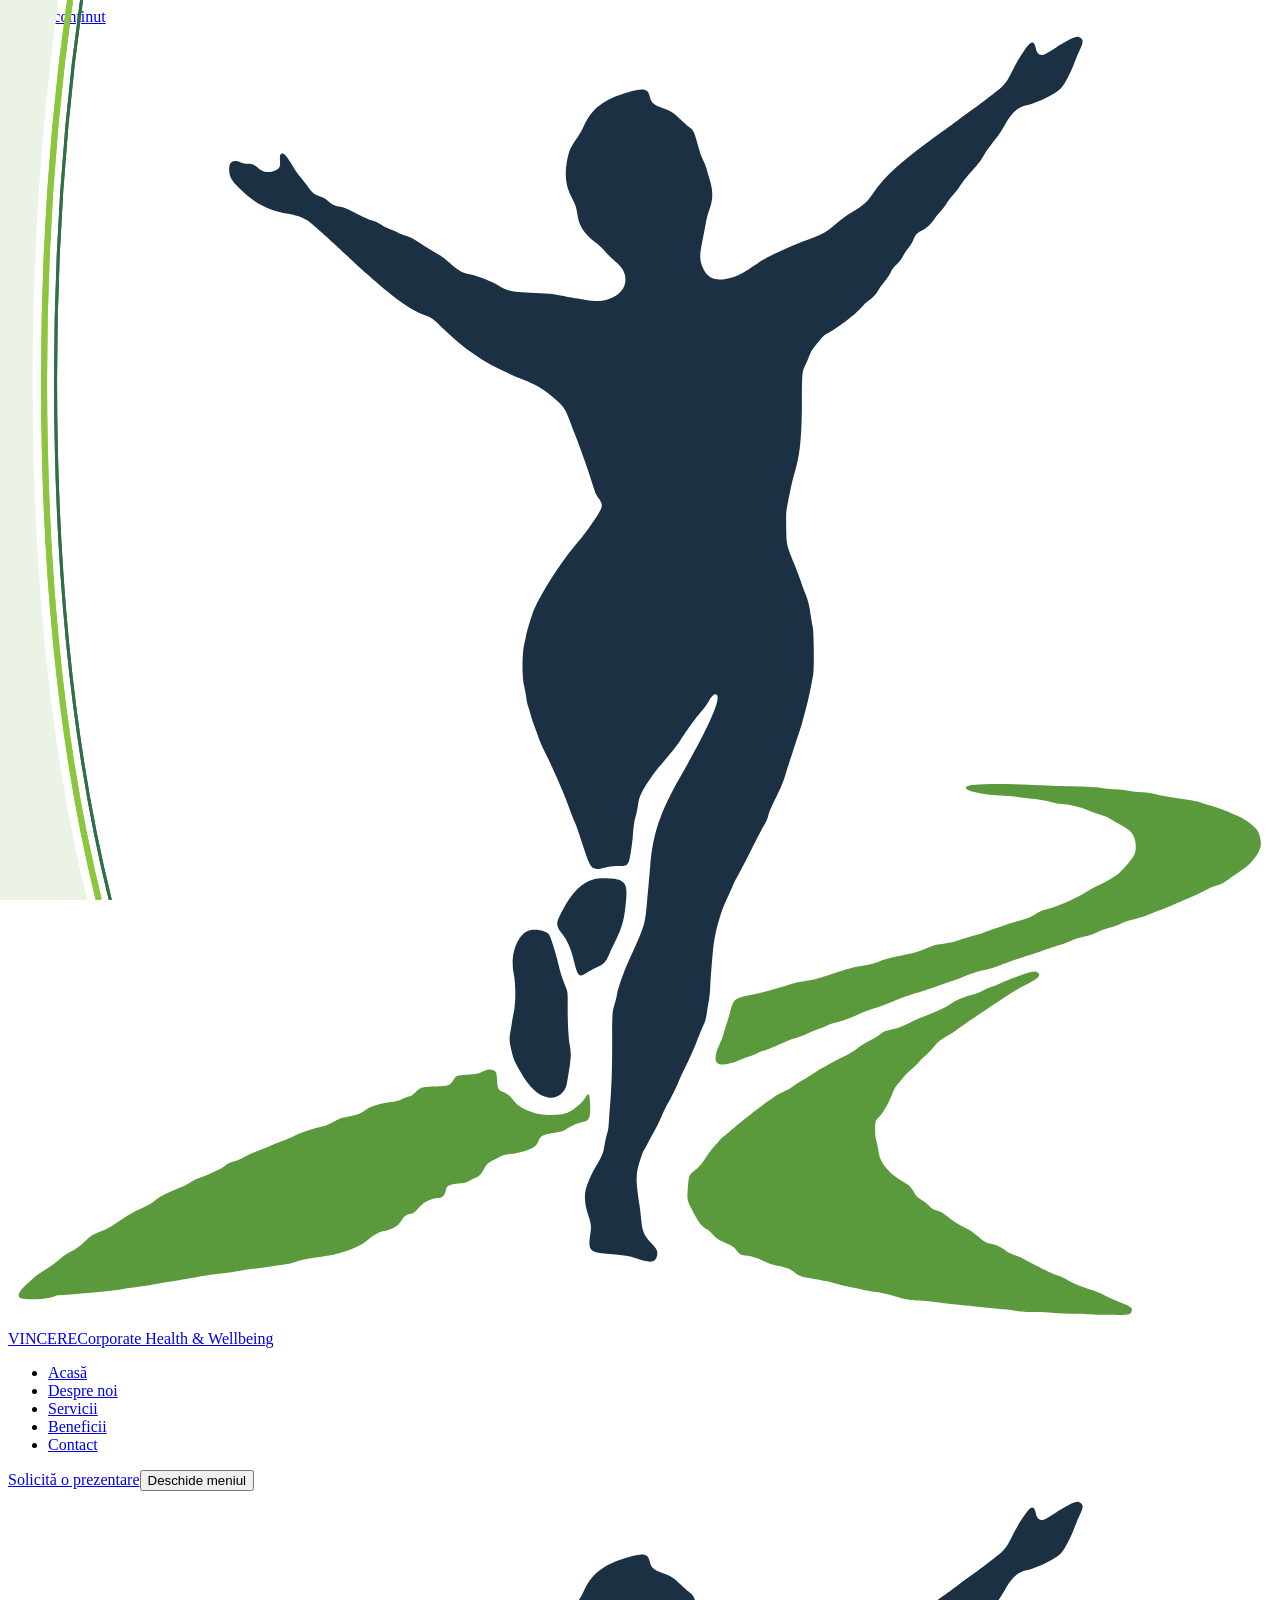
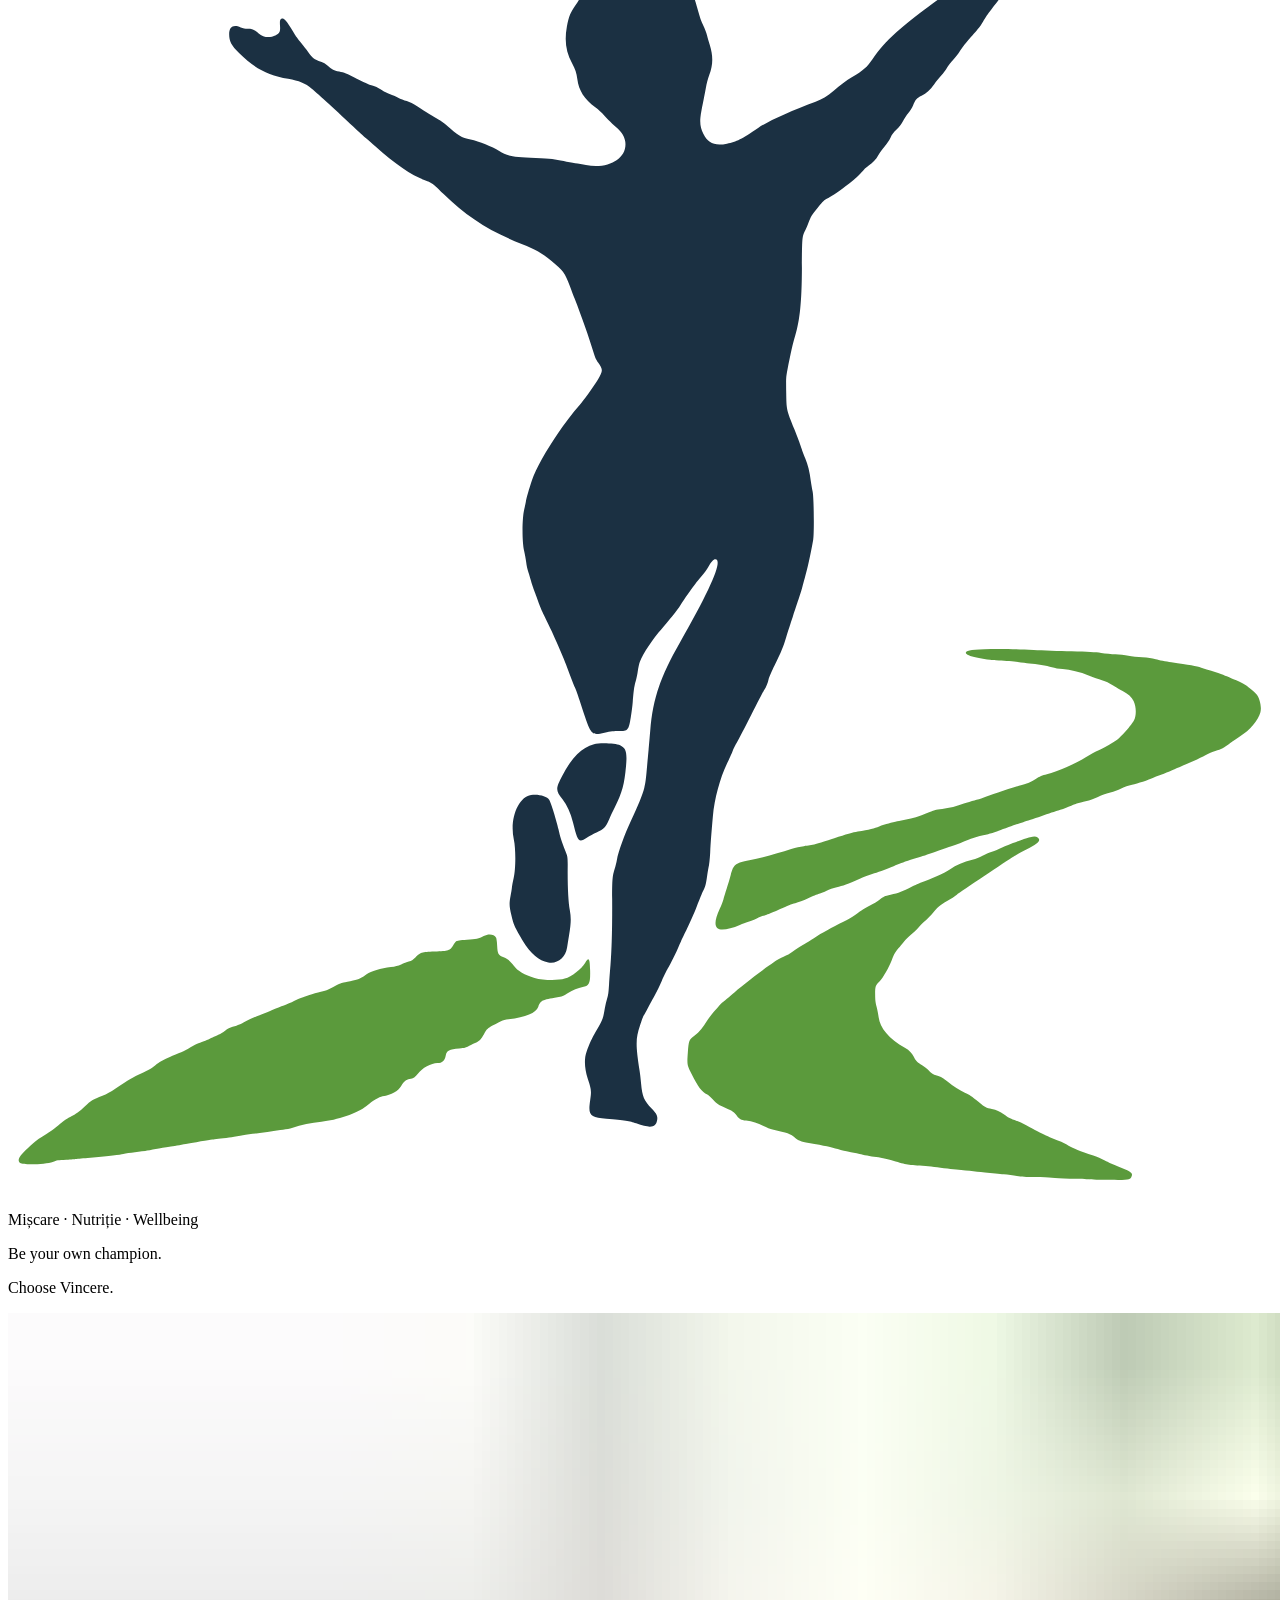
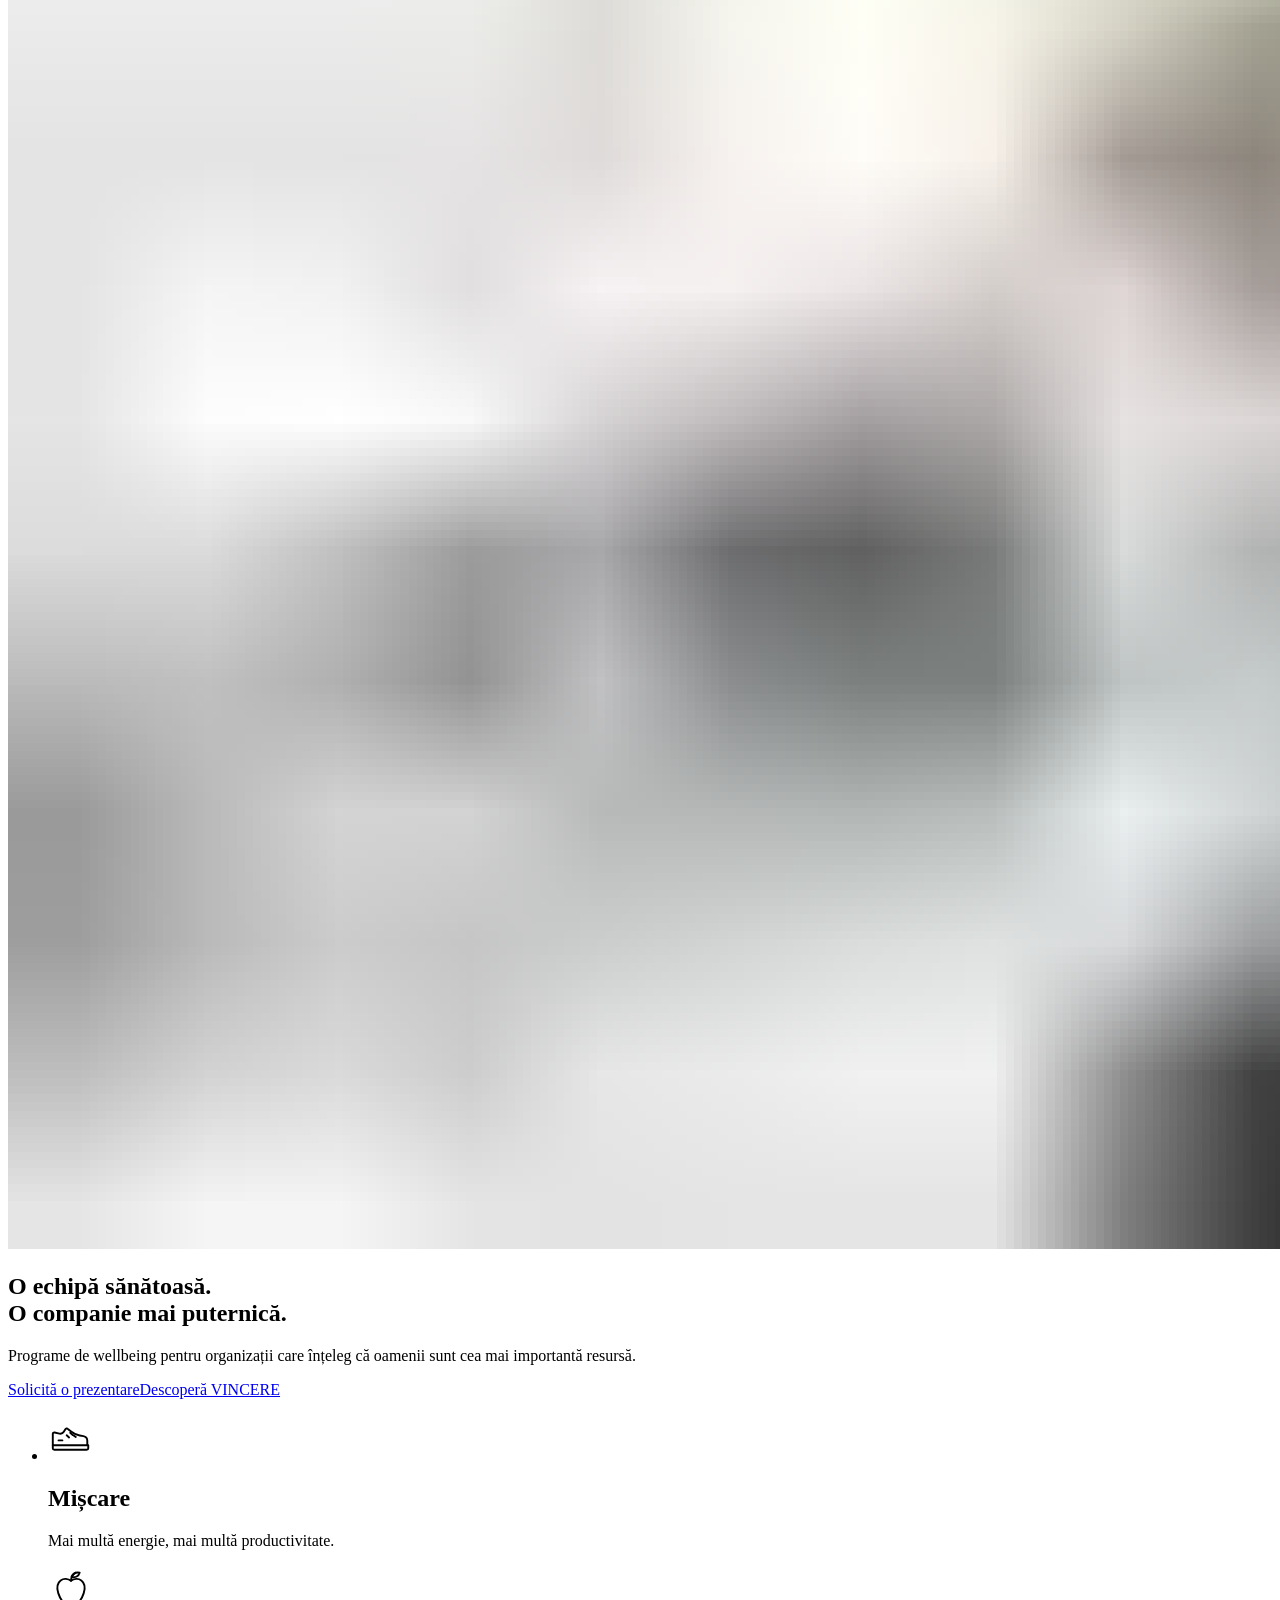
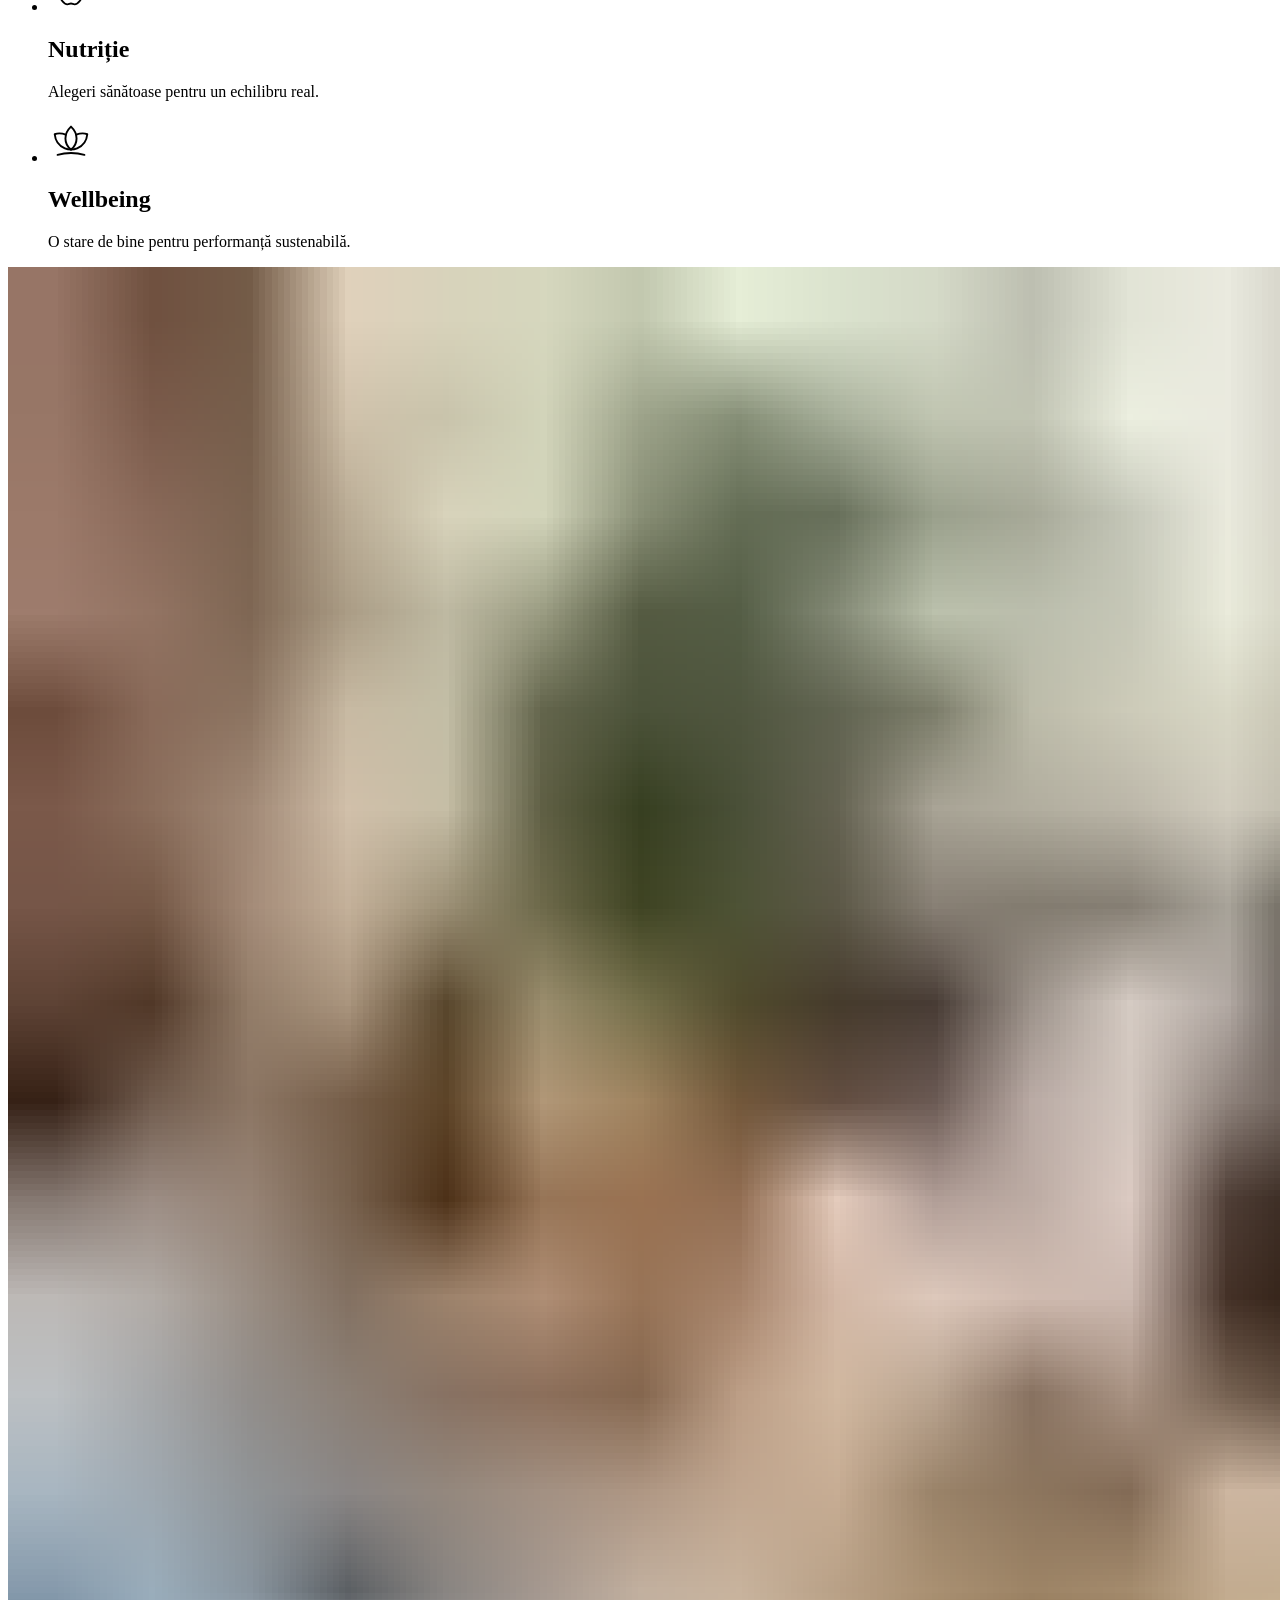
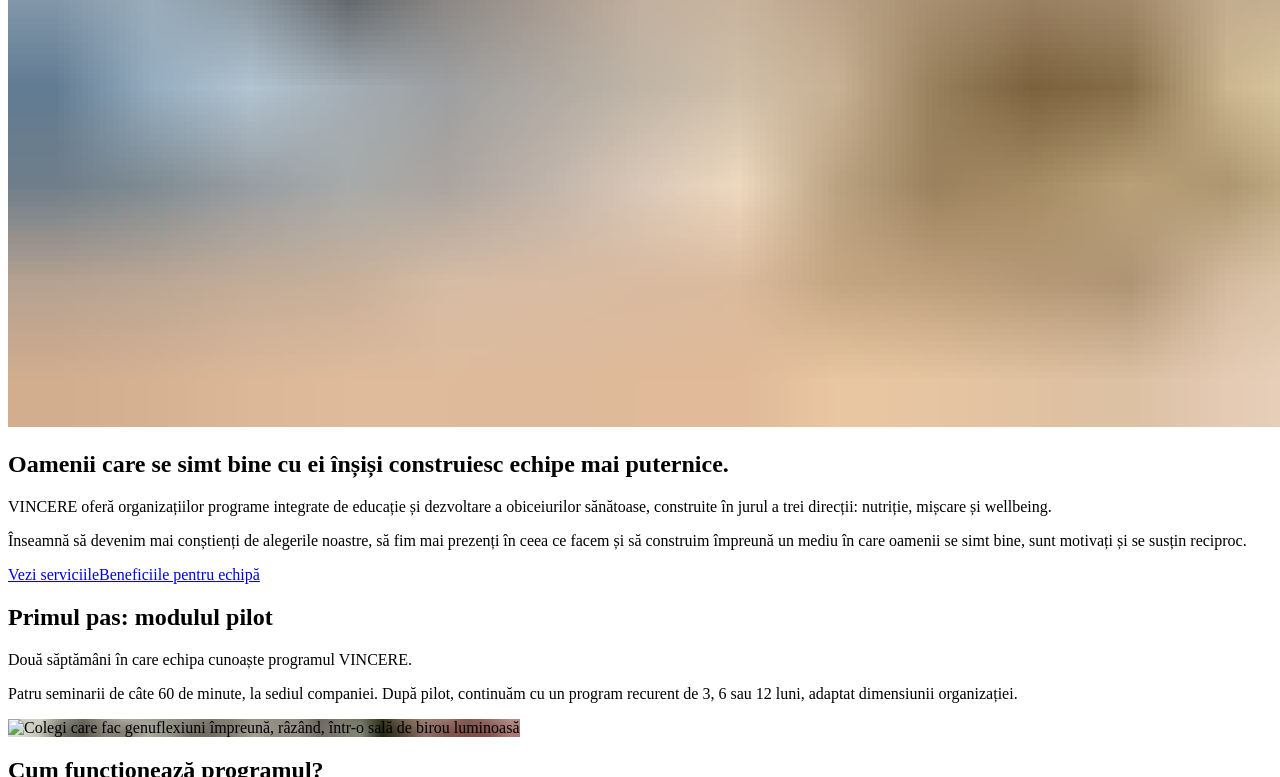
==== commit 338a6e27: "Hero: poza extinsă spre dreapta, grupul umple cadrul, mai clară; banda cu frunză după macheta client" ====
--- a/index.html
+++ b/index.html
@@ -1,5 +1,5 @@
 <!DOCTYPE html><html lang="ro"><head><meta charset="UTF-8"><meta name="viewport" content="width=device-width, initial-scale=1"><title>VINCERE · Corporate Health &amp; Wellbeing · Programe de wellbeing pentru organizații</title><meta name="description" content="Seminarii de nutriție, mișcare și wellbeing pentru organizații care înțeleg că oamenii sunt cea mai importantă resursă. Modul pilot de 2 săptămâni."><link rel="icon" type="image/svg+xml" href="/vincere/favicon.svg"><meta name="theme-color" content="#2f6e46"><meta name="robots" content="noindex, nofollow"><script>document.documentElement.classList.add('js');</script><link rel="stylesheet" href="/vincere/_astro/Layout.rFAwrhyE.css"><link rel="stylesheet" href="/vincere/_astro/Rezultate.CcplkXQx.css"><style>.swoosh[data-astro-cid-oj7elzqu]{pointer-events:none;width:clamp(70px,9vw,130px);height:100%;position:absolute;top:0;left:-1px}.sign[data-astro-cid-hap6cbwv]{isolation:isolate;color:#fff;text-align:center;background:#0e4726;padding-block:clamp(2.5rem,5vw,3.75rem);position:relative;overflow:hidden}.sign-bg[data-astro-cid-hap6cbwv]{z-index:-1;position:absolute;inset:0}.sign-bg[data-astro-cid-hap6cbwv] img{object-fit:cover;width:100%;height:100%}.sign-bg[data-astro-cid-hap6cbwv]:after{content:"";background:#0c3a208c;position:absolute;inset:0}.sign-inner[data-astro-cid-hap6cbwv]{max-width:56rem}.sign-text[data-astro-cid-hap6cbwv]{color:#fff;text-wrap:balance;max-width:44rem;margin-inline:auto;font-size:clamp(.98rem,.9rem + .3vw,1.12rem);font-weight:500;line-height:1.55}.sign-motto[data-astro-cid-hap6cbwv]{font-family:var(--font-script);color:#a6d64a;margin-top:clamp(1.4rem,3vw,2rem);padding-block:.55rem .7rem;font-size:clamp(2rem,1.3rem + 2.6vw,3.25rem);font-weight:700;line-height:1.1;display:inline-block;position:relative}.sign-motto[data-astro-cid-hap6cbwv] span[data-astro-cid-hap6cbwv]{white-space:nowrap}.tusa[data-astro-cid-hap6cbwv]{fill:#8cc63f;height:auto;position:absolute}.tusa-sus[data-astro-cid-hap6cbwv]{width:46%;top:-.35em;left:24%}.tusa-jos[data-astro-cid-hap6cbwv]{width:48%;bottom:-.3em;right:-2%}@media (width>=1200px){.sign-bg[data-astro-cid-hap6cbwv]:after{display:none}}
-</style><link rel="stylesheet" href="/vincere/_astro/index.B9FtbjyA.css"></head><body class="min-h-dvh flex flex-col"><a href="#continut" class="sr-only focus:not-sr-only focus:fixed focus:top-3 focus:left-3 focus:z-[60] focus:bg-white focus:px-4 focus:py-2 focus:rounded-lg">Sari la conținut</a><header class="site-header" data-header data-astro-cid-nen7h5rs><div class="wrap header-row" data-astro-cid-nen7h5rs><a href="/vincere/" class="header-logo" aria-label="VINCERE, pagina de start" data-astro-cid-nen7h5rs><span class="logo logo-dark logo-md" data-astro-cid-f7espo7c><svg viewBox="101 68 2349 2416" role="img" aria-label="VINCERE" class="logo-mark" aria-hidden="true" data-astro-cid-f7espo7c="true">
+</style><link rel="stylesheet" href="/vincere/_astro/index.BMFieuk5.css"></head><body class="min-h-dvh flex flex-col"><a href="#continut" class="sr-only focus:not-sr-only focus:fixed focus:top-3 focus:left-3 focus:z-[60] focus:bg-white focus:px-4 focus:py-2 focus:rounded-lg">Sari la conținut</a><header class="site-header" data-header data-astro-cid-nen7h5rs><div class="wrap header-row" data-astro-cid-nen7h5rs><a href="/vincere/" class="header-logo" aria-label="VINCERE, pagina de start" data-astro-cid-nen7h5rs><span class="logo logo-dark logo-md" data-astro-cid-f7espo7c><svg viewBox="101 68 2349 2416" role="img" aria-label="VINCERE" class="logo-mark" aria-hidden="true" data-astro-cid-f7espo7c="true">
 <g transform="translate(0,2520) scale(0.1,-0.1)">
 <path class="m-road" fill="#5b9a3c" d="M19155 10430 c-275 -10 -345 -24 -345 -71 0 -53 327 -128 615 -140 121 -5 279 -18 350 -29 72 -10 168 -22 215 -25 132 -9 326 -42 420 -70 53 -16 128 -29 200 -35 142 -11 319 -55 494 -122 72 -28 178 -65 236 -84 77 -24 131 -50 200 -94 52 -34 135 -82 184 -107 99 -50 170 -114 204 -184 51 -105 54 -269 8 -362 -41 -83 -253 -326 -321 -367 -31 -19 -94 -59 -140 -88 -46 -29 -134 -75 -195 -102 -61 -27 -166 -84 -233 -126 -188 -120 -524 -267 -731 -320 -88 -22 -128 -39 -215 -91 -58 -35 -131 -71 -161 -79 -199 -57 -672 -212 -808 -265 -40 -16 -113 -38 -164 -49 -50 -11 -138 -38 -194 -60 -123 -48 -275 -86 -404 -100 -122 -14 -151 -22 -290 -80 -145 -60 -259 -95 -380 -115 -52 -9 -126 -25 -165 -35 -38 -11 -110 -28 -160 -39 -49 -10 -128 -35 -175 -54 -87 -36 -183 -59 -399 -97 -87 -16 -214 -52 -435 -125 -331 -110 -399 -127 -566 -145 -75 -8 -142 -24 -235 -55 -234 -78 -537 -160 -778 -209 -267 -55 -293 -76 -346 -273 -17 -65 -51 -179 -76 -253 -24 -74 -51 -164 -60 -200 -9 -36 -40 -117 -70 -180 -87 -188 -100 -305 -40 -358 54 -46 235 -19 415 62 52 24 118 49 145 56 28 7 104 37 170 66 66 28 149 59 185 69 36 10 148 57 250 105 135 65 211 94 280 110 63 15 144 45 240 90 80 38 172 76 204 85 33 9 95 34 139 56 51 26 118 49 189 65 106 23 211 61 417 153 52 23 178 71 280 105 102 35 264 95 359 134 95 39 207 82 250 96 42 13 142 44 222 69 80 25 224 73 320 108 96 34 229 80 295 101 121 40 185 65 349 133 51 21 148 49 229 66 149 31 159 34 474 153 112 41 238 85 280 96 43 11 188 58 322 105 135 46 278 94 319 105 41 12 132 45 201 75 122 52 151 61 327 104 45 11 139 46 209 76 71 31 175 67 232 81 69 16 137 41 201 73 71 37 125 56 202 72 106 22 295 85 405 134 33 15 98 40 145 57 47 17 133 52 193 79 59 27 133 59 165 70 115 43 359 154 454 207 57 32 133 64 184 79 114 32 159 56 279 148 55 42 137 99 183 127 178 107 339 298 377 445 26 101 -11 264 -78 340 -85 96 -243 204 -371 254 -45 17 -123 51 -175 75 -84 39 -184 73 -476 161 -82 25 -225 50 -555 98 -102 15 -232 41 -290 57 -80 23 -139 32 -250 39 -80 5 -197 18 -260 29 -63 11 -171 23 -240 26 -69 2 -188 13 -265 24 -102 14 -251 22 -550 30 -225 6 -543 17 -705 25 -391 20 -660 24 -915 15z M20005 6936 c-116 -29 -446 -151 -530 -196 -49 -26 -130 -60 -180 -75 -49 -15 -128 -49 -175 -76 -62 -35 -113 -56 -190 -74 -162 -41 -297 -98 -418 -178 -102 -68 -369 -189 -533 -242 -30 -9 -112 -48 -184 -85 -149 -78 -235 -111 -382 -145 -119 -28 -126 -31 -213 -95 -36 -27 -109 -71 -162 -98 -101 -52 -157 -88 -293 -186 -44 -32 -138 -87 -210 -122 -209 -103 -411 -214 -535 -295 -63 -41 -162 -103 -220 -137 -58 -33 -141 -88 -185 -122 -54 -40 -110 -72 -172 -96 -53 -20 -124 -58 -164 -87 -40 -29 -90 -65 -113 -81 -251 -179 -569 -428 -671 -526 -38 -37 -100 -88 -136 -113 -37 -25 -86 -70 -110 -99 -24 -29 -73 -85 -110 -125 -36 -40 -89 -112 -118 -160 -72 -123 -144 -209 -230 -274 -105 -79 -111 -95 -127 -314 -16 -225 -15 -230 70 -400 120 -241 190 -332 292 -383 22 -12 69 -53 104 -92 71 -80 106 -103 246 -161 116 -48 153 -74 199 -138 44 -61 77 -79 171 -91 122 -17 215 -46 324 -100 55 -28 131 -57 168 -66 279 -62 331 -81 407 -144 76 -64 113 -78 267 -105 304 -52 417 -76 538 -114 69 -22 161 -45 205 -51 44 -7 134 -25 200 -41 66 -16 206 -42 310 -58 107 -17 245 -46 315 -67 258 -76 264 -77 605 -99 50 -4 146 -15 215 -25 69 -10 179 -24 245 -30 303 -29 435 -42 640 -65 121 -13 279 -29 350 -35 72 -6 181 -20 244 -31 88 -15 163 -19 335 -19 143 0 254 -6 316 -15 63 -10 175 -15 331 -15 130 0 281 -4 335 -10 55 -5 243 -11 419 -12 356 -3 369 -1 395 63 28 66 -3 89 -250 185 -80 31 -191 80 -246 110 -56 29 -153 71 -215 93 -254 88 -369 135 -459 185 -52 29 -131 67 -175 84 -198 75 -326 137 -675 325 -36 19 -105 49 -155 67 -96 35 -110 43 -193 103 -79 57 -143 86 -227 102 -107 21 -129 32 -245 130 -134 112 -169 136 -258 174 -85 36 -207 113 -317 201 -85 67 -123 89 -205 115 -68 22 -111 50 -157 104 -20 23 -71 63 -115 88 -87 51 -117 81 -155 157 -33 66 -83 119 -158 163 -312 188 -468 369 -495 575 -6 46 -23 130 -37 188 -23 87 -27 128 -28 235 0 151 5 164 89 248 56 57 172 262 221 391 39 103 69 156 122 216 27 30 75 88 106 127 32 40 88 97 126 127 38 30 102 91 142 135 40 45 99 102 132 128 33 27 95 91 138 143 93 115 124 140 269 224 61 36 139 87 173 114 61 49 930 632 1058 709 36 23 145 82 243 133 223 118 268 166 200 219 -30 24 -65 25 -139 7z M9850 5100 c-96 -51 -137 -60 -311 -68 -191 -10 -200 -13 -255 -104 -61 -100 -81 -106 -351 -118 -237 -10 -261 -17 -352 -108 -49 -48 -70 -62 -123 -77 -34 -10 -99 -34 -142 -53 -59 -25 -109 -38 -190 -49 -187 -24 -375 -79 -445 -130 -115 -83 -132 -91 -259 -121 -70 -17 -148 -33 -175 -37 -46 -6 -103 -32 -239 -108 -49 -28 -97 -44 -183 -63 -64 -13 -160 -41 -213 -60 -52 -20 -118 -43 -146 -51 -28 -8 -91 -37 -141 -63 -49 -27 -134 -63 -188 -80 -55 -17 -142 -52 -195 -76 -54 -25 -169 -72 -257 -105 -88 -33 -203 -85 -256 -115 -102 -58 -133 -71 -245 -103 -50 -14 -91 -36 -140 -72 -38 -28 -89 -61 -114 -71 -25 -11 -101 -46 -170 -78 -69 -32 -158 -68 -198 -79 -48 -15 -101 -41 -160 -81 -57 -39 -119 -70 -173 -89 -46 -15 -120 -46 -164 -68 -44 -22 -114 -55 -157 -72 -46 -20 -98 -51 -132 -81 -91 -80 -143 -111 -292 -176 -142 -62 -232 -115 -474 -279 -99 -67 -164 -103 -245 -134 -178 -70 -217 -94 -324 -195 -115 -108 -153 -136 -276 -199 -86 -44 -113 -64 -270 -198 -36 -31 -116 -87 -178 -124 -150 -91 -192 -123 -335 -255 -170 -156 -208 -230 -145 -280 51 -40 488 -26 603 19 79 31 96 34 252 41 92 5 171 11 176 14 5 3 105 12 223 21 273 20 549 51 632 70 60 14 284 45 437 60 36 4 124 20 195 35 72 16 186 36 255 45 69 9 206 32 305 50 288 54 475 85 514 85 20 0 81 7 136 15 55 9 145 20 200 26 55 5 150 21 210 35 62 14 171 29 250 34 77 5 196 21 265 35 68 14 172 29 231 35 62 5 131 18 165 30 176 65 357 104 549 120 283 23 673 158 837 290 132 107 230 166 298 180 173 35 286 97 344 189 55 86 93 117 159 131 70 14 108 39 154 100 79 106 249 200 362 200 93 0 135 38 156 140 19 91 63 113 252 129 103 8 118 12 185 49 40 22 94 47 120 57 62 23 100 62 155 162 64 114 51 105 324 244 20 10 79 23 130 30 326 39 511 117 554 234 43 115 69 128 355 175 79 13 116 29 206 86 69 44 181 89 264 105 123 24 144 71 138 314 -6 222 -24 249 -93 135 -68 -112 -249 -252 -378 -292 -125 -40 -403 -34 -562 11 -180 50 -319 132 -385 226 -57 81 -109 125 -189 159 -102 43 -113 62 -121 220 -3 67 -12 131 -19 144 -36 67 -138 81 -231 32z" />
 <path class="m-figure" fill="#1b3042" d="M20738 24267 c-57 -29 -166 -92 -243 -141 -77 -49 -162 -102 -190 -118 -104 -58 -171 -27 -194 92 -23 121 -64 142 -132 70 -69 -72 -219 -310 -306 -484 -101 -203 -131 -244 -243 -340 -83 -70 -437 -339 -536 -406 -27 -19 -125 -90 -219 -160 -93 -69 -235 -173 -314 -230 -790 -577 -1038 -799 -1286 -1155 -107 -154 -155 -196 -392 -343 -94 -58 -211 -145 -328 -242 -120 -101 -222 -163 -337 -205 -461 -168 -880 -360 -1068 -488 -308 -210 -399 -256 -579 -292 -227 -46 -356 8 -439 182 -73 154 -75 242 -11 553 16 80 41 210 56 290 16 93 39 183 65 250 72 191 74 355 9 561 -16 52 -39 132 -51 179 -11 47 -43 130 -71 185 -35 72 -63 152 -99 285 -70 257 -74 265 -174 340 -28 20 -96 82 -152 136 -117 115 -174 152 -321 205 -169 61 -222 107 -244 210 -33 156 -111 173 -404 90 -443 -124 -683 -308 -826 -634 -28 -63 -77 -150 -118 -208 -131 -185 -158 -248 -196 -458 -46 -257 -16 -463 100 -678 56 -104 80 -176 95 -287 27 -214 130 -374 334 -526 57 -41 122 -101 166 -154 40 -47 107 -114 149 -150 169 -142 220 -211 240 -321 56 -314 -298 -532 -729 -447 -58 11 -148 26 -200 32 -52 7 -148 25 -213 41 -163 39 -235 47 -522 59 -432 17 -537 37 -676 126 -128 83 -377 183 -532 215 -171 34 -232 71 -453 269 -39 36 -105 83 -145 104 -91 48 -234 136 -388 239 -89 59 -136 84 -201 104 -47 14 -119 42 -160 63 -41 21 -108 49 -148 64 -40 14 -108 48 -150 75 -82 53 -121 70 -217 97 -33 9 -143 59 -245 111 -209 107 -237 119 -336 138 -100 19 -130 34 -206 103 -53 48 -81 65 -132 81 -126 39 -161 66 -245 189 -22 32 -78 106 -126 163 -47 57 -98 124 -112 149 -113 196 -192 300 -228 300 -46 0 -57 -29 -50 -132 8 -111 -6 -142 -77 -177 -120 -58 -224 -46 -325 37 -86 69 -116 82 -198 82 -51 0 -86 7 -130 25 -140 58 -215 13 -215 -128 0 -130 41 -208 184 -349 279 -278 532 -410 912 -477 205 -37 319 -84 439 -184 115 -95 500 -446 765 -697 102 -96 214 -200 250 -230 36 -30 110 -95 165 -144 380 -339 679 -543 922 -631 134 -49 146 -58 343 -250 441 -430 847 -691 1455 -934 277 -112 357 -157 556 -317 208 -167 254 -229 338 -459 29 -77 69 -185 91 -240 130 -335 267 -723 349 -991 34 -108 49 -143 91 -200 89 -122 88 -160 -6 -310 -94 -150 -270 -395 -340 -474 -339 -381 -778 -1074 -887 -1400 -48 -141 -106 -345 -112 -390 -4 -25 -18 -97 -33 -160 -40 -175 -40 -599 0 -765 14 -60 31 -155 38 -210 6 -55 25 -138 41 -185 16 -47 37 -119 48 -160 10 -41 42 -136 71 -210 28 -74 65 -174 80 -221 16 -48 66 -160 111 -250 45 -90 104 -213 132 -274 132 -293 213 -481 257 -600 69 -188 147 -388 176 -452 13 -31 47 -124 74 -207 223 -684 205 -660 466 -607 117 24 176 31 266 31 172 0 181 10 222 256 14 82 30 210 36 284 18 221 29 301 55 386 14 44 32 131 40 193 9 62 25 136 36 164 62 159 243 432 406 613 118 132 305 366 343 429 78 132 316 463 390 542 53 57 104 124 134 178 55 98 97 145 131 145 147 0 -81 -536 -655 -1540 -369 -645 -507 -1054 -555 -1645 -9 -110 -23 -272 -31 -360 -8 -88 -19 -212 -25 -275 -24 -280 -31 -334 -55 -429 -31 -125 -112 -325 -249 -614 -116 -247 -234 -575 -259 -719 -8 -48 -26 -124 -41 -169 -44 -141 -48 -195 -47 -662 1 -473 -9 -831 -32 -1132 -9 -104 -20 -262 -26 -350 -12 -184 -13 -190 -47 -310 -14 -49 -33 -140 -43 -202 -21 -126 -39 -170 -156 -368 -71 -121 -118 -224 -175 -385 -44 -124 -35 -310 24 -487 69 -205 71 -229 46 -406 -41 -282 -9 -318 301 -343 340 -27 434 -42 554 -86 265 -97 367 -81 390 62 12 75 -8 115 -103 214 -141 147 -174 225 -196 465 -7 80 -20 191 -29 246 -73 475 -72 587 9 830 31 93 61 175 66 181 6 7 43 74 83 151 40 76 98 183 129 238 31 55 88 171 126 259 39 87 88 188 109 225 55 92 174 332 206 416 15 39 78 174 141 300 63 129 151 327 198 451 47 121 97 244 112 274 43 86 55 126 76 275 11 77 27 172 36 210 8 39 18 149 23 245 7 158 21 339 50 670 28 316 132 701 260 970 44 91 91 197 105 235 14 39 51 113 83 165 31 52 149 280 263 505 113 226 222 435 242 467 42 65 60 107 82 198 9 36 59 151 110 255 127 259 167 356 218 531 24 82 78 250 120 374 134 397 158 473 179 555 11 44 31 118 44 165 49 170 105 424 157 710 21 121 14 784 -10 900 -12 58 -27 146 -34 195 -20 166 -56 310 -102 417 -25 57 -56 141 -70 188 -13 47 -73 205 -131 353 -151 378 -148 366 -154 694 -4 262 -3 277 22 410 60 311 103 502 146 642 87 286 121 626 124 1251 3 568 5 588 58 694 16 32 45 100 64 150 45 117 57 136 168 275 111 138 112 139 201 187 150 80 477 325 570 426 28 30 69 75 91 100 23 25 64 60 90 78 81 54 133 111 180 195 25 44 77 115 115 159 46 52 83 106 109 160 31 65 54 95 113 152 56 54 85 92 118 154 23 45 69 115 101 154 35 43 70 100 89 146 44 107 67 132 156 176 95 47 156 102 236 214 33 47 92 118 130 159 38 41 87 109 110 150 26 48 68 102 113 147 40 40 95 110 125 159 29 48 81 118 114 156 249 283 274 315 319 399 26 49 93 147 150 219 143 180 163 209 246 351 145 252 232 331 408 375 237 59 551 218 652 331 59 66 178 292 231 441 27 76 74 190 104 253 66 137 70 176 26 221 -45 45 -89 40 -213 -24z M11900 8664 c-227 -61 -410 -243 -589 -586 -126 -240 -126 -271 4 -439 85 -110 150 -253 195 -431 93 -371 104 -383 263 -278 42 28 121 70 174 93 132 56 175 100 227 227 22 52 72 162 113 243 136 272 179 432 208 763 23 259 3 330 -110 387 -76 38 -372 51 -485 21z M10731 7718 c-243 -39 -403 -450 -321 -823 38 -169 37 -548 -2 -715 -14 -63 -29 -142 -33 -175 -3 -33 -15 -106 -26 -163 -26 -142 -24 -188 16 -358 42 -175 50 -193 162 -390 172 -305 334 -454 524 -486 174 -29 320 87 349 278 6 38 22 139 36 224 38 228 41 330 15 470 -27 141 -42 428 -40 750 2 235 2 235 -41 345 -78 204 -99 270 -129 406 -33 154 -141 497 -171 546 -42 69 -206 113 -339 91z" />
@@ -9,7 +9,7 @@
 <path class="m-road" fill="#5b9a3c" d="M19155 10430 c-275 -10 -345 -24 -345 -71 0 -53 327 -128 615 -140 121 -5 279 -18 350 -29 72 -10 168 -22 215 -25 132 -9 326 -42 420 -70 53 -16 128 -29 200 -35 142 -11 319 -55 494 -122 72 -28 178 -65 236 -84 77 -24 131 -50 200 -94 52 -34 135 -82 184 -107 99 -50 170 -114 204 -184 51 -105 54 -269 8 -362 -41 -83 -253 -326 -321 -367 -31 -19 -94 -59 -140 -88 -46 -29 -134 -75 -195 -102 -61 -27 -166 -84 -233 -126 -188 -120 -524 -267 -731 -320 -88 -22 -128 -39 -215 -91 -58 -35 -131 -71 -161 -79 -199 -57 -672 -212 -808 -265 -40 -16 -113 -38 -164 -49 -50 -11 -138 -38 -194 -60 -123 -48 -275 -86 -404 -100 -122 -14 -151 -22 -290 -80 -145 -60 -259 -95 -380 -115 -52 -9 -126 -25 -165 -35 -38 -11 -110 -28 -160 -39 -49 -10 -128 -35 -175 -54 -87 -36 -183 -59 -399 -97 -87 -16 -214 -52 -435 -125 -331 -110 -399 -127 -566 -145 -75 -8 -142 -24 -235 -55 -234 -78 -537 -160 -778 -209 -267 -55 -293 -76 -346 -273 -17 -65 -51 -179 -76 -253 -24 -74 -51 -164 -60 -200 -9 -36 -40 -117 -70 -180 -87 -188 -100 -305 -40 -358 54 -46 235 -19 415 62 52 24 118 49 145 56 28 7 104 37 170 66 66 28 149 59 185 69 36 10 148 57 250 105 135 65 211 94 280 110 63 15 144 45 240 90 80 38 172 76 204 85 33 9 95 34 139 56 51 26 118 49 189 65 106 23 211 61 417 153 52 23 178 71 280 105 102 35 264 95 359 134 95 39 207 82 250 96 42 13 142 44 222 69 80 25 224 73 320 108 96 34 229 80 295 101 121 40 185 65 349 133 51 21 148 49 229 66 149 31 159 34 474 153 112 41 238 85 280 96 43 11 188 58 322 105 135 46 278 94 319 105 41 12 132 45 201 75 122 52 151 61 327 104 45 11 139 46 209 76 71 31 175 67 232 81 69 16 137 41 201 73 71 37 125 56 202 72 106 22 295 85 405 134 33 15 98 40 145 57 47 17 133 52 193 79 59 27 133 59 165 70 115 43 359 154 454 207 57 32 133 64 184 79 114 32 159 56 279 148 55 42 137 99 183 127 178 107 339 298 377 445 26 101 -11 264 -78 340 -85 96 -243 204 -371 254 -45 17 -123 51 -175 75 -84 39 -184 73 -476 161 -82 25 -225 50 -555 98 -102 15 -232 41 -290 57 -80 23 -139 32 -250 39 -80 5 -197 18 -260 29 -63 11 -171 23 -240 26 -69 2 -188 13 -265 24 -102 14 -251 22 -550 30 -225 6 -543 17 -705 25 -391 20 -660 24 -915 15z M20005 6936 c-116 -29 -446 -151 -530 -196 -49 -26 -130 -60 -180 -75 -49 -15 -128 -49 -175 -76 -62 -35 -113 -56 -190 -74 -162 -41 -297 -98 -418 -178 -102 -68 -369 -189 -533 -242 -30 -9 -112 -48 -184 -85 -149 -78 -235 -111 -382 -145 -119 -28 -126 -31 -213 -95 -36 -27 -109 -71 -162 -98 -101 -52 -157 -88 -293 -186 -44 -32 -138 -87 -210 -122 -209 -103 -411 -214 -535 -295 -63 -41 -162 -103 -220 -137 -58 -33 -141 -88 -185 -122 -54 -40 -110 -72 -172 -96 -53 -20 -124 -58 -164 -87 -40 -29 -90 -65 -113 -81 -251 -179 -569 -428 -671 -526 -38 -37 -100 -88 -136 -113 -37 -25 -86 -70 -110 -99 -24 -29 -73 -85 -110 -125 -36 -40 -89 -112 -118 -160 -72 -123 -144 -209 -230 -274 -105 -79 -111 -95 -127 -314 -16 -225 -15 -230 70 -400 120 -241 190 -332 292 -383 22 -12 69 -53 104 -92 71 -80 106 -103 246 -161 116 -48 153 -74 199 -138 44 -61 77 -79 171 -91 122 -17 215 -46 324 -100 55 -28 131 -57 168 -66 279 -62 331 -81 407 -144 76 -64 113 -78 267 -105 304 -52 417 -76 538 -114 69 -22 161 -45 205 -51 44 -7 134 -25 200 -41 66 -16 206 -42 310 -58 107 -17 245 -46 315 -67 258 -76 264 -77 605 -99 50 -4 146 -15 215 -25 69 -10 179 -24 245 -30 303 -29 435 -42 640 -65 121 -13 279 -29 350 -35 72 -6 181 -20 244 -31 88 -15 163 -19 335 -19 143 0 254 -6 316 -15 63 -10 175 -15 331 -15 130 0 281 -4 335 -10 55 -5 243 -11 419 -12 356 -3 369 -1 395 63 28 66 -3 89 -250 185 -80 31 -191 80 -246 110 -56 29 -153 71 -215 93 -254 88 -369 135 -459 185 -52 29 -131 67 -175 84 -198 75 -326 137 -675 325 -36 19 -105 49 -155 67 -96 35 -110 43 -193 103 -79 57 -143 86 -227 102 -107 21 -129 32 -245 130 -134 112 -169 136 -258 174 -85 36 -207 113 -317 201 -85 67 -123 89 -205 115 -68 22 -111 50 -157 104 -20 23 -71 63 -115 88 -87 51 -117 81 -155 157 -33 66 -83 119 -158 163 -312 188 -468 369 -495 575 -6 46 -23 130 -37 188 -23 87 -27 128 -28 235 0 151 5 164 89 248 56 57 172 262 221 391 39 103 69 156 122 216 27 30 75 88 106 127 32 40 88 97 126 127 38 30 102 91 142 135 40 45 99 102 132 128 33 27 95 91 138 143 93 115 124 140 269 224 61 36 139 87 173 114 61 49 930 632 1058 709 36 23 145 82 243 133 223 118 268 166 200 219 -30 24 -65 25 -139 7z M9850 5100 c-96 -51 -137 -60 -311 -68 -191 -10 -200 -13 -255 -104 -61 -100 -81 -106 -351 -118 -237 -10 -261 -17 -352 -108 -49 -48 -70 -62 -123 -77 -34 -10 -99 -34 -142 -53 -59 -25 -109 -38 -190 -49 -187 -24 -375 -79 -445 -130 -115 -83 -132 -91 -259 -121 -70 -17 -148 -33 -175 -37 -46 -6 -103 -32 -239 -108 -49 -28 -97 -44 -183 -63 -64 -13 -160 -41 -213 -60 -52 -20 -118 -43 -146 -51 -28 -8 -91 -37 -141 -63 -49 -27 -134 -63 -188 -80 -55 -17 -142 -52 -195 -76 -54 -25 -169 -72 -257 -105 -88 -33 -203 -85 -256 -115 -102 -58 -133 -71 -245 -103 -50 -14 -91 -36 -140 -72 -38 -28 -89 -61 -114 -71 -25 -11 -101 -46 -170 -78 -69 -32 -158 -68 -198 -79 -48 -15 -101 -41 -160 -81 -57 -39 -119 -70 -173 -89 -46 -15 -120 -46 -164 -68 -44 -22 -114 -55 -157 -72 -46 -20 -98 -51 -132 -81 -91 -80 -143 -111 -292 -176 -142 -62 -232 -115 -474 -279 -99 -67 -164 -103 -245 -134 -178 -70 -217 -94 -324 -195 -115 -108 -153 -136 -276 -199 -86 -44 -113 -64 -270 -198 -36 -31 -116 -87 -178 -124 -150 -91 -192 -123 -335 -255 -170 -156 -208 -230 -145 -280 51 -40 488 -26 603 19 79 31 96 34 252 41 92 5 171 11 176 14 5 3 105 12 223 21 273 20 549 51 632 70 60 14 284 45 437 60 36 4 124 20 195 35 72 16 186 36 255 45 69 9 206 32 305 50 288 54 475 85 514 85 20 0 81 7 136 15 55 9 145 20 200 26 55 5 150 21 210 35 62 14 171 29 250 34 77 5 196 21 265 35 68 14 172 29 231 35 62 5 131 18 165 30 176 65 357 104 549 120 283 23 673 158 837 290 132 107 230 166 298 180 173 35 286 97 344 189 55 86 93 117 159 131 70 14 108 39 154 100 79 106 249 200 362 200 93 0 135 38 156 140 19 91 63 113 252 129 103 8 118 12 185 49 40 22 94 47 120 57 62 23 100 62 155 162 64 114 51 105 324 244 20 10 79 23 130 30 326 39 511 117 554 234 43 115 69 128 355 175 79 13 116 29 206 86 69 44 181 89 264 105 123 24 144 71 138 314 -6 222 -24 249 -93 135 -68 -112 -249 -252 -378 -292 -125 -40 -403 -34 -562 11 -180 50 -319 132 -385 226 -57 81 -109 125 -189 159 -102 43 -113 62 -121 220 -3 67 -12 131 -19 144 -36 67 -138 81 -231 32z" />
 <path class="m-figure" fill="#1b3042" d="M20738 24267 c-57 -29 -166 -92 -243 -141 -77 -49 -162 -102 -190 -118 -104 -58 -171 -27 -194 92 -23 121 -64 142 -132 70 -69 -72 -219 -310 -306 -484 -101 -203 -131 -244 -243 -340 -83 -70 -437 -339 -536 -406 -27 -19 -125 -90 -219 -160 -93 -69 -235 -173 -314 -230 -790 -577 -1038 -799 -1286 -1155 -107 -154 -155 -196 -392 -343 -94 -58 -211 -145 -328 -242 -120 -101 -222 -163 -337 -205 -461 -168 -880 -360 -1068 -488 -308 -210 -399 -256 -579 -292 -227 -46 -356 8 -439 182 -73 154 -75 242 -11 553 16 80 41 210 56 290 16 93 39 183 65 250 72 191 74 355 9 561 -16 52 -39 132 -51 179 -11 47 -43 130 -71 185 -35 72 -63 152 -99 285 -70 257 -74 265 -174 340 -28 20 -96 82 -152 136 -117 115 -174 152 -321 205 -169 61 -222 107 -244 210 -33 156 -111 173 -404 90 -443 -124 -683 -308 -826 -634 -28 -63 -77 -150 -118 -208 -131 -185 -158 -248 -196 -458 -46 -257 -16 -463 100 -678 56 -104 80 -176 95 -287 27 -214 130 -374 334 -526 57 -41 122 -101 166 -154 40 -47 107 -114 149 -150 169 -142 220 -211 240 -321 56 -314 -298 -532 -729 -447 -58 11 -148 26 -200 32 -52 7 -148 25 -213 41 -163 39 -235 47 -522 59 -432 17 -537 37 -676 126 -128 83 -377 183 -532 215 -171 34 -232 71 -453 269 -39 36 -105 83 -145 104 -91 48 -234 136 -388 239 -89 59 -136 84 -201 104 -47 14 -119 42 -160 63 -41 21 -108 49 -148 64 -40 14 -108 48 -150 75 -82 53 -121 70 -217 97 -33 9 -143 59 -245 111 -209 107 -237 119 -336 138 -100 19 -130 34 -206 103 -53 48 -81 65 -132 81 -126 39 -161 66 -245 189 -22 32 -78 106 -126 163 -47 57 -98 124 -112 149 -113 196 -192 300 -228 300 -46 0 -57 -29 -50 -132 8 -111 -6 -142 -77 -177 -120 -58 -224 -46 -325 37 -86 69 -116 82 -198 82 -51 0 -86 7 -130 25 -140 58 -215 13 -215 -128 0 -130 41 -208 184 -349 279 -278 532 -410 912 -477 205 -37 319 -84 439 -184 115 -95 500 -446 765 -697 102 -96 214 -200 250 -230 36 -30 110 -95 165 -144 380 -339 679 -543 922 -631 134 -49 146 -58 343 -250 441 -430 847 -691 1455 -934 277 -112 357 -157 556 -317 208 -167 254 -229 338 -459 29 -77 69 -185 91 -240 130 -335 267 -723 349 -991 34 -108 49 -143 91 -200 89 -122 88 -160 -6 -310 -94 -150 -270 -395 -340 -474 -339 -381 -778 -1074 -887 -1400 -48 -141 -106 -345 -112 -390 -4 -25 -18 -97 -33 -160 -40 -175 -40 -599 0 -765 14 -60 31 -155 38 -210 6 -55 25 -138 41 -185 16 -47 37 -119 48 -160 10 -41 42 -136 71 -210 28 -74 65 -174 80 -221 16 -48 66 -160 111 -250 45 -90 104 -213 132 -274 132 -293 213 -481 257 -600 69 -188 147 -388 176 -452 13 -31 47 -124 74 -207 223 -684 205 -660 466 -607 117 24 176 31 266 31 172 0 181 10 222 256 14 82 30 210 36 284 18 221 29 301 55 386 14 44 32 131 40 193 9 62 25 136 36 164 62 159 243 432 406 613 118 132 305 366 343 429 78 132 316 463 390 542 53 57 104 124 134 178 55 98 97 145 131 145 147 0 -81 -536 -655 -1540 -369 -645 -507 -1054 -555 -1645 -9 -110 -23 -272 -31 -360 -8 -88 -19 -212 -25 -275 -24 -280 -31 -334 -55 -429 -31 -125 -112 -325 -249 -614 -116 -247 -234 -575 -259 -719 -8 -48 -26 -124 -41 -169 -44 -141 -48 -195 -47 -662 1 -473 -9 -831 -32 -1132 -9 -104 -20 -262 -26 -350 -12 -184 -13 -190 -47 -310 -14 -49 -33 -140 -43 -202 -21 -126 -39 -170 -156 -368 -71 -121 -118 -224 -175 -385 -44 -124 -35 -310 24 -487 69 -205 71 -229 46 -406 -41 -282 -9 -318 301 -343 340 -27 434 -42 554 -86 265 -97 367 -81 390 62 12 75 -8 115 -103 214 -141 147 -174 225 -196 465 -7 80 -20 191 -29 246 -73 475 -72 587 9 830 31 93 61 175 66 181 6 7 43 74 83 151 40 76 98 183 129 238 31 55 88 171 126 259 39 87 88 188 109 225 55 92 174 332 206 416 15 39 78 174 141 300 63 129 151 327 198 451 47 121 97 244 112 274 43 86 55 126 76 275 11 77 27 172 36 210 8 39 18 149 23 245 7 158 21 339 50 670 28 316 132 701 260 970 44 91 91 197 105 235 14 39 51 113 83 165 31 52 149 280 263 505 113 226 222 435 242 467 42 65 60 107 82 198 9 36 59 151 110 255 127 259 167 356 218 531 24 82 78 250 120 374 134 397 158 473 179 555 11 44 31 118 44 165 49 170 105 424 157 710 21 121 14 784 -10 900 -12 58 -27 146 -34 195 -20 166 -56 310 -102 417 -25 57 -56 141 -70 188 -13 47 -73 205 -131 353 -151 378 -148 366 -154 694 -4 262 -3 277 22 410 60 311 103 502 146 642 87 286 121 626 124 1251 3 568 5 588 58 694 16 32 45 100 64 150 45 117 57 136 168 275 111 138 112 139 201 187 150 80 477 325 570 426 28 30 69 75 91 100 23 25 64 60 90 78 81 54 133 111 180 195 25 44 77 115 115 159 46 52 83 106 109 160 31 65 54 95 113 152 56 54 85 92 118 154 23 45 69 115 101 154 35 43 70 100 89 146 44 107 67 132 156 176 95 47 156 102 236 214 33 47 92 118 130 159 38 41 87 109 110 150 26 48 68 102 113 147 40 40 95 110 125 159 29 48 81 118 114 156 249 283 274 315 319 399 26 49 93 147 150 219 143 180 163 209 246 351 145 252 232 331 408 375 237 59 551 218 652 331 59 66 178 292 231 441 27 76 74 190 104 253 66 137 70 176 26 221 -45 45 -89 40 -213 -24z M11900 8664 c-227 -61 -410 -243 -589 -586 -126 -240 -126 -271 4 -439 85 -110 150 -253 195 -431 93 -371 104 -383 263 -278 42 28 121 70 174 93 132 56 175 100 227 227 22 52 72 162 113 243 136 272 179 432 208 763 23 259 3 330 -110 387 -76 38 -372 51 -485 21z M10731 7718 c-243 -39 -403 -450 -321 -823 38 -169 37 -548 -2 -715 -14 -63 -29 -142 -33 -175 -3 -33 -15 -106 -26 -163 -26 -142 -24 -188 16 -358 42 -175 50 -193 162 -390 172 -305 334 -454 524 -486 174 -29 320 87 349 278 6 38 22 139 36 224 38 228 41 330 15 470 -27 141 -42 428 -40 750 2 235 2 235 -41 345 -78 204 -99 270 -129 406 -33 154 -141 497 -171 546 -42 69 -206 113 -339 91z" />
 </g>
-</svg><p class="side-pillars" data-astro-cid-lcdefpme>Mișcare · Nutriție · Wellbeing</p><p class="side-motto" data-astro-cid-lcdefpme>Be your own champion.</p><p class="side-sign" data-astro-cid-lcdefpme>Choose Vincere.</p></div><div class="hero-photo" data-astro-cid-lcdefpme><div class="hero-img" data-astro-cid-lcdefpme><picture data-astro-cid-lcdefpme="true"><source srcset="/vincere/_astro/hero-colegi.W9Ta4JB9_1Qzh97.avif 800w, /vincere/_astro/hero-colegi.W9Ta4JB9_1hO8YI.avif 1200w, /vincere/_astro/hero-colegi.W9Ta4JB9_1VfPSD.avif 1600w, /vincere/_astro/hero-colegi.W9Ta4JB9_1x0bvl.avif 2000w" type="image/avif" sizes="(min-width: 1024px) 76vw, 133vw"><source srcset="/vincere/_astro/hero-colegi.W9Ta4JB9_1CHOI3.webp 800w, /vincere/_astro/hero-colegi.W9Ta4JB9_ZECDqn.webp 1200w, /vincere/_astro/hero-colegi.W9Ta4JB9_Z1bVws.webp 1600w, /vincere/_astro/hero-colegi.W9Ta4JB9_1Qgj4v.webp 2000w" type="image/webp" sizes="(min-width: 1024px) 76vw, 133vw"><img src="/vincere/_astro/hero-colegi.W9Ta4JB9_uu4xp.webp" srcset="/vincere/_astro/hero-colegi.W9Ta4JB9_1CHOI3.webp 800w, /vincere/_astro/hero-colegi.W9Ta4JB9_ZECDqn.webp 1200w, /vincere/_astro/hero-colegi.W9Ta4JB9_Z1bVws.webp 1600w, /vincere/_astro/hero-colegi.W9Ta4JB9_1Qgj4v.webp 2000w" alt="Patru colegi care bat palma veseli, într-un birou luminos cu plante" sizes="(min-width: 1024px) 76vw, 133vw" loading="eager" fetchpriority="high" data-astro-cid-lcdefpme="true" style="background:url([data-uri]) center/cover no-repeat;" decoding="async" width="2400" height="1355"></picture></div><svg class="swoosh" viewBox="0 0 120 400" preserveAspectRatio="none" aria-hidden="true" data-astro-cid-oj7elzqu><path d="M0 0H62C22 120 22 280 92 400H0Z" fill="#fff" data-astro-cid-oj7elzqu></path><path d="M74 0C34 120 34 280 104 400" fill="none" stroke="#8cc63f" stroke-width="6" vector-effect="non-scaling-stroke" data-astro-cid-oj7elzqu></path><path d="M86 0C46 120 46 280 116 400" fill="none" stroke="#2f6e46" stroke-width="3" vector-effect="non-scaling-stroke" data-astro-cid-oj7elzqu></path></svg><div class="hero-copy" data-astro-cid-lcdefpme><h1 id="hero-h1" data-astro-cid-lcdefpme>O echipă sănătoasă.<br data-astro-cid-lcdefpme> O companie mai puternică.</h1><p class="hero-text" data-astro-cid-lcdefpme>Programe de wellbeing pentru organizații care înțeleg că oamenii sunt cea mai importantă resursă.</p><div class="hero-actions" data-astro-cid-lcdefpme><a href="/vincere/contact" class="btn btn-lime" data-astro-cid-lcdefpme>Solicită o prezentare</a><a href="/vincere/servicii" class="btn btn-outline-light" data-astro-cid-lcdefpme>Descoperă VINCERE</a></div></div></div></section><section class="pillars" aria-label="Cele trei direcții" data-astro-cid-lcdefpme><ul class="wrap pillars-row" data-astro-cid-lcdefpme><li class="pillar" data-astro-cid-lcdefpme><svg class="icon" width="46" height="46" viewBox="0 0 48 48" fill="none" stroke="currentColor" stroke-width="2" stroke-linecap="round" stroke-linejoin="round" aria-hidden="true"><path d="M5 31.5V19.8c0-1 .9-1.7 1.9-1.5l5 1.1c1.8.4 3.6-.3 4.6-1.9l1.6-2.6c.6-.9 1.8-1.1 2.6-.4l3.4 2.8c2.6 2.1 5.7 3.6 9 4.1l3.8.6c2.4.4 4.1 2.4 4.1 4.8v4.7H5Z"></path><path d="M5 31.5v3.2c0 .9.7 1.6 1.6 1.6h33.8c.9 0 1.6-.7 1.6-1.6v-3.2"></path><path d="M19.5 21.2 22 23.4M23.2 18.6l2.6 2.2M26.8 21.4l2.2 1.6"></path><path d="M11 26.5h4"></path></svg><div data-astro-cid-lcdefpme><h2 class="pillar-h" data-astro-cid-lcdefpme>Mișcare</h2><p data-astro-cid-lcdefpme>Mai multă energie, mai multă productivitate.</p></div></li><li class="pillar" data-astro-cid-lcdefpme><svg class="icon" width="46" height="46" viewBox="0 0 48 48" fill="none" stroke="currentColor" stroke-width="2" stroke-linecap="round" stroke-linejoin="round" aria-hidden="true"><path d="M24 15.5c-3-2.4-7.6-2.9-10.8-.4-3.6 2.8-4.1 8.2-2.5 13.2 1.8 5.6 5.6 11.7 9.6 11.7 1.6 0 2.2-.8 3.7-.8s2.1.8 3.7.8c4 0 7.8-6.1 9.6-11.7 1.6-5 1.1-10.4-2.5-13.2-3.2-2.5-7.8-2-10.8.4Z"></path><path d="M24 15.5c0-3.6 1.6-6.6 4.8-8.5"></path><path d="M24.6 11.2c1.4-3.4 4.6-4.9 8.4-4.2-1 3.6-4.4 5.6-8.4 4.2Z"></path></svg><div data-astro-cid-lcdefpme><h2 class="pillar-h" data-astro-cid-lcdefpme>Nutriție</h2><p data-astro-cid-lcdefpme>Alegeri sănătoase pentru un echilibru real.</p></div></li><li class="pillar" data-astro-cid-lcdefpme><svg class="icon" width="46" height="46" viewBox="0 0 48 48" fill="none" stroke="currentColor" stroke-width="2" stroke-linecap="round" stroke-linejoin="round" aria-hidden="true"><path d="M24 10c3.8 3.6 5.8 7.8 5.8 12.4S27.8 31 24 34c-3.8-3-5.8-6.9-5.8-11.6S20.2 13.6 24 10Z"></path><path d="M18.6 18.4c-4.4-1.6-8.6-1.6-11.6-.4.6 6.4 4.6 12.2 10.6 14.8 2.2.9 4.4 1.2 6.4 1.2"></path><path d="M29.4 18.4c4.4-1.6 8.6-1.6 11.6-.4-.6 6.4-4.6 12.2-10.6 14.8-2.2.9-4.4 1.2-6.4 1.2"></path><path d="M10 39.5c4.6-1.4 9.3-2 14-2s9.4.6 14 2"></path></svg><div data-astro-cid-lcdefpme><h2 class="pillar-h" data-astro-cid-lcdefpme>Wellbeing</h2><p data-astro-cid-lcdefpme>O stare de bine pentru performanță sustenabilă.</p></div></li></ul></section><section class="section" aria-labelledby="intro-h" data-astro-cid-lcdefpme><div class="wrap intro" data-astro-cid-lcdefpme><div class="intro-photo photo reveal" data-astro-cid-lcdefpme><picture data-astro-cid-lcdefpme="true"><source srcset="/vincere/_astro/atelier-nutritie.D6rZsGhQ_1bnwkQ.avif 560w, /vincere/_astro/atelier-nutritie.D6rZsGhQ_23Iz7h.avif 900w, /vincere/_astro/atelier-nutritie.D6rZsGhQ_ZSWGlr.avif 1200w" type="image/avif" sizes="(min-width: 900px) 46vw, 100vw"><source srcset="/vincere/_astro/atelier-nutritie.D6rZsGhQ_1KCeNV.webp 560w, /vincere/_astro/atelier-nutritie.D6rZsGhQ_Z2rdQdz.webp 900w, /vincere/_astro/atelier-nutritie.D6rZsGhQ_1JTWXi.webp 1200w" type="image/webp" sizes="(min-width: 900px) 46vw, 100vw"><img src="/vincere/_astro/atelier-nutritie.D6rZsGhQ_2bJI3v.webp" srcset="/vincere/_astro/atelier-nutritie.D6rZsGhQ_1KCeNV.webp 560w, /vincere/_astro/atelier-nutritie.D6rZsGhQ_Z2rdQdz.webp 900w, /vincere/_astro/atelier-nutritie.D6rZsGhQ_1JTWXi.webp 1200w" alt="Colegi la un atelier de nutriție, la o masă cu fructe, ascultând-o pe nutriționistă" sizes="(min-width: 900px) 46vw, 100vw" data-astro-cid-lcdefpme="true" style="background:url([data-uri]) center/cover no-repeat;" loading="lazy" decoding="async" width="2336" height="1760"></picture></div><div class="intro-copy reveal" data-astro-cid-lcdefpme><h2 id="intro-h" data-astro-cid-lcdefpme>Oamenii care se simt bine cu ei înșiși construiesc echipe mai puternice.</h2><p data-astro-cid-lcdefpme>VINCERE oferă organizațiilor programe integrate de educație și dezvoltare a obiceiurilor sănătoase, construite în jurul a trei direcții: nutriție, mișcare și wellbeing.</p><p data-astro-cid-lcdefpme>Înseamnă să devenim mai conștienți de alegerile noastre, să fim mai prezenți în ceea ce facem și să construim împreună un mediu în care oamenii se simt bine, sunt motivați și se susțin reciproc.</p><div class="intro-links" data-astro-cid-lcdefpme><a class="link" href="/vincere/servicii" data-astro-cid-lcdefpme>Vezi serviciile</a><a class="link" href="/vincere/beneficii" data-astro-cid-lcdefpme>Beneficiile pentru echipă</a></div></div></div></section><section class="section section-mist" aria-labelledby="program-h" data-astro-cid-lcdefpme><div class="wrap program" data-astro-cid-lcdefpme><div class="program-copy reveal" data-astro-cid-lcdefpme><h2 id="program-h" class="sec-title" data-astro-cid-lcdefpme>Primul pas: modulul pilot</h2><p class="sec-sub" data-astro-cid-lcdefpme>Două săptămâni în care echipa cunoaște programul VINCERE.</p><p class="sec-text" data-astro-cid-lcdefpme>Patru seminarii de câte 60 de minute, la sediul companiei. După pilot, continuăm cu un program recurent de 3, 6 sau 12 luni, adaptat dimensiunii organizației.</p><div class="program-photo photo" data-astro-cid-lcdefpme><picture data-astro-cid-lcdefpme="true"><source srcset="/vincere/_astro/miscare-birou.FkfNjtMm_2eKE9j.avif 560w, /vincere/_astro/miscare-birou.FkfNjtMm_ZHxcd8.avif 900w, /vincere/_astro/miscare-birou.FkfNjtMm_1cTEkD.avif 1200w" type="image/avif" sizes="(min-width: 960px) 40vw, 100vw"><source srcset="/vincere/_astro/miscare-birou.FkfNjtMm_Z2wam6s.webp 560w, /vincere/_astro/miscare-birou.FkfNjtMm_Zoh4DX.webp 900w, /vincere/_astro/miscare-birou.FkfNjtMm_OHd3Q.webp 1200w" type="image/webp" sizes="(min-width: 960px) 40vw, 100vw"><img src="/vincere/_astro/miscare-birou.FkfNjtMm_17u5z7.webp" srcset="/vincere/_astro/miscare-birou.FkfNjtMm_Z2wam6s.webp 560w, /vincere/_astro/miscare-birou.FkfNjtMm_Zoh4DX.webp 900w, /vincere/_astro/miscare-birou.FkfNjtMm_OHd3Q.webp 1200w" alt="Colegi care fac genuflexiuni împreună, râzând, într-o sală de birou luminoasă" sizes="(min-width: 960px) 40vw, 100vw" data-astro-cid-lcdefpme="true" style="background:url([data-uri]) center 45%/cover no-repeat;object-position: center 45%" loading="lazy" decoding="async" width="2400" height="1355"></picture></div></div><div class="reveal" data-astro-cid-lcdefpme><div class="pilot" id="program" data-astro-cid-u7kzq52b><h2 class="pilot-h" data-astro-cid-u7kzq52b>Cum funcționează programul?</h2><div class="pilot-grid" data-astro-cid-u7kzq52b><div class="pilot-part" data-astro-cid-u7kzq52b><span class="tag" data-astro-cid-u7kzq52b>Modul pilot</span><p class="pilot-big" data-astro-cid-u7kzq52b>2 săptămâni</p><p class="pilot-format" data-astro-cid-u7kzq52b>4 seminarii × 60 de minute</p><ul class="checks pilot-checks" data-astro-cid-u7kzq52b><li data-astro-cid-u7kzq52b>2 seminarii de Nutriție</li><li data-astro-cid-u7kzq52b>1 seminar de Mișcare</li><li data-astro-cid-u7kzq52b>1 seminar de Wellbeing</li></ul><p class="pilot-note" data-astro-cid-u7kzq52b>O oportunitate pentru companie de a descoperi programul VINCERE și de a experimenta modul nostru de lucru.</p></div><div class="pilot-part" data-astro-cid-u7kzq52b><span class="tag" data-astro-cid-u7kzq52b>Programe</span><p class="pilot-intro" data-astro-cid-u7kzq52b>Programe recurente, construite pentru continuitate.</p><ul class="luni" data-astro-cid-u7kzq52b><li data-astro-cid-u7kzq52b><span class="luni-n" data-astro-cid-u7kzq52b>3</span><span class="luni-l" data-astro-cid-u7kzq52b>luni</span></li><li data-astro-cid-u7kzq52b><span class="luni-n" data-astro-cid-u7kzq52b>6</span><span class="luni-l" data-astro-cid-u7kzq52b>luni</span></li><li data-astro-cid-u7kzq52b><span class="luni-n" data-astro-cid-u7kzq52b>12</span><span class="luni-l" data-astro-cid-u7kzq52b>luni</span></li></ul><p class="pilot-note" data-astro-cid-u7kzq52b>Programe adaptate dimensiunii organizației și obiectivelor acesteia.</p></div></div><a href="/vincere/contact" class="btn btn-green pilot-cta" data-astro-cid-lcdefpme>Solicită modulul pilot</a></div></div></div></section><section class="section" aria-labelledby="ind-h" data-astro-cid-lcdefpme><div class="wrap" data-astro-cid-lcdefpme><div class="ind-head" data-astro-cid-lcdefpme><div data-astro-cid-lcdefpme><h2 id="ind-h" class="sec-title" data-astro-cid-lcdefpme>Programe individuale</h2><p class="sec-sub" data-astro-cid-lcdefpme>Investiția în tine începe cu un plan potrivit.</p></div><p class="sec-text ind-lead" data-astro-cid-lcdefpme>Pentru persoanele care își doresc să își îmbunătățească obiceiurile și să acorde mai multă atenție propriei stări de bine, VINCERE propune programe individualizate de Nutriție și Fitness.</p></div><div class="ind ind-scurt" data-astro-cid-5olzyet7><article class="ind-item reveal" id="nutritie-individual" data-astro-cid-5olzyet7><div class="ind-photo photo" data-astro-cid-5olzyet7><picture data-astro-cid-5olzyet7="true"><source srcset="/vincere/_astro/nutritionist.BoP7snIV_1yXMYd.avif 480w, /vincere/_astro/nutritionist.BoP7snIV_1rUzCm.avif 800w" type="image/avif" sizes="(min-width: 1024px) 280px, (min-width: 640px) 45vw, 100vw"><source srcset="/vincere/_astro/nutritionist.BoP7snIV_ZnsYqS.webp 480w, /vincere/_astro/nutritionist.BoP7snIV_ZuwcMJ.webp 800w" type="image/webp" sizes="(min-width: 1024px) 280px, (min-width: 640px) 45vw, 100vw"><img src="/vincere/_astro/nutritionist.BoP7snIV_2eR5wG.webp" srcset="/vincere/_astro/nutritionist.BoP7snIV_ZnsYqS.webp 480w, /vincere/_astro/nutritionist.BoP7snIV_ZuwcMJ.webp 800w" alt="Nutriționistă la birou, cu un bol de fructe și un dosar deschis în față" sizes="(min-width: 1024px) 280px, (min-width: 640px) 45vw, 100vw" data-astro-cid-5olzyet7="true" style="background:url([data-uri]) center 40%/cover no-repeat;object-position: center 40%" loading="lazy" decoding="async" width="1800" height="1200"></picture></div><div class="ind-copy" data-astro-cid-5olzyet7><h3 class="ind-h" data-astro-cid-5olzyet7>Nutriție</h3><p class="ind-intro" data-astro-cid-5olzyet7>Educație nutrițională și îndrumare pentru dezvoltarea unor obiceiuri alimentare echilibrate.</p><p class="note-box ind-box" data-astro-cid-5olzyet7>Abonamente disponibile: lunar și 3 luni.</p><p class="ind-more" data-astro-cid-5olzyet7><a class="link" href="/vincere/servicii#nutritie-individual" data-astro-cid-5olzyet7>Ce include programul</a></p></div></article><article class="ind-item reveal" id="fitness" data-astro-cid-5olzyet7><div class="ind-photo photo" data-astro-cid-5olzyet7><picture data-astro-cid-5olzyet7="true"><source srcset="/vincere/_astro/fitness-antrenor.DWNsp3Ci_Z26ylEt.avif 480w, /vincere/_astro/fitness-antrenor.DWNsp3Ci_Z1rh87Y.avif 800w" type="image/avif" sizes="(min-width: 1024px) 280px, (min-width: 640px) 45vw, 100vw"><source srcset="/vincere/_astro/fitness-antrenor.DWNsp3Ci_Z1wjDbo.webp 480w, /vincere/_astro/fitness-antrenor.DWNsp3Ci_ZR2pDT.webp 800w" type="image/webp" sizes="(min-width: 1024px) 280px, (min-width: 640px) 45vw, 100vw"><img src="/vincere/_astro/fitness-antrenor.DWNsp3Ci_ZsznpA.webp" srcset="/vincere/_astro/fitness-antrenor.DWNsp3Ci_Z1wjDbo.webp 480w, /vincere/_astro/fitness-antrenor.DWNsp3Ci_ZR2pDT.webp 800w" alt="Antrenor care corectează exercițiul unei cliente pe saltea, la sală" sizes="(min-width: 1024px) 280px, (min-width: 640px) 45vw, 100vw" data-astro-cid-5olzyet7="true" style="background:url([data-uri]) 62% 45%/cover no-repeat;object-position: 62% 45%" loading="lazy" decoding="async" width="1800" height="1013"></picture></div><div class="ind-copy" data-astro-cid-5olzyet7><h3 class="ind-h" data-astro-cid-5olzyet7>Fitness</h3><p class="ind-intro" data-astro-cid-5olzyet7>Programe personalizate de antrenament, adaptate nivelului de pregătire și obiectivelor fiecărei persoane.</p><p class="note-box ind-box" data-astro-cid-5olzyet7>Abonamente disponibile: lunar și 3 luni.</p><p class="ind-more" data-astro-cid-5olzyet7><a class="link" href="/vincere/servicii#fitness" data-astro-cid-5olzyet7>Ce include programul</a></p></div></article></div></div></section><section class="section rez-wrap" aria-labelledby="rez-h" data-astro-cid-yniusayr><div class="wrap" data-astro-cid-yniusayr><div class="rez reveal" data-astro-cid-yniusayr><div class="rez-copy" data-astro-cid-yniusayr><h2 id="rez-h" data-astro-cid-yniusayr>Atingerea și păstrarea rezultatelor</h2><p data-astro-cid-yniusayr>Fiecare om are propriul drum, propriul ritm și propriile obiective. La VINCERE, te sprijinim să construiești obiceiuri sănătoase, să urmărești progresul și să păstrezi rezultatele obținute. Pentru că schimbările durabile nu se construiesc peste noapte, ci prin pași mici, consecvenți.</p><a href="/vincere/contact" class="btn btn-green" data-astro-cid-yniusayr>Solicită o prezentare</a></div><div class="rez-photo" data-astro-cid-yniusayr><picture data-astro-cid-yniusayr="true"><source srcset="/vincere/_astro/parc-alee.BJSePxlQ_sViAb.avif 640w, /vincere/_astro/parc-alee.BJSePxlQ_Z1Ew1dl.avif 1000w, /vincere/_astro/parc-alee.BJSePxlQ_yf2nw.avif 1400w" type="image/avif" sizes="(min-width: 900px) 50vw, 100vw"><source srcset="/vincere/_astro/parc-alee.BJSePxlQ_Z1hmQsk.webp 640w, /vincere/_astro/parc-alee.BJSePxlQ_Zg4wYO.webp 1000w, /vincere/_astro/parc-alee.BJSePxlQ_1WGvB3.webp 1400w" type="image/webp" sizes="(min-width: 900px) 50vw, 100vw"><img src="/vincere/_astro/parc-alee.BJSePxlQ_Z1dafDV.webp" srcset="/vincere/_astro/parc-alee.BJSePxlQ_Z1hmQsk.webp 640w, /vincere/_astro/parc-alee.BJSePxlQ_Zg4wYO.webp 1000w, /vincere/_astro/parc-alee.BJSePxlQ_1WGvB3.webp 1400w" alt="O alee însorită printr-un parc cu copaci înalți și verzi" sizes="(min-width: 900px) 50vw, 100vw" data-astro-cid-yniusayr="true" style="background:url([data-uri]) center 55%/cover no-repeat;object-position: center 55%" loading="lazy" decoding="async" width="2000" height="1335"></picture><svg class="swoosh" viewBox="0 0 120 400" preserveAspectRatio="none" aria-hidden="true" data-astro-cid-oj7elzqu><path d="M0 0H62C22 120 22 280 92 400H0Z" fill="#ebf3e6" data-astro-cid-oj7elzqu></path><path d="M74 0C34 120 34 280 104 400" fill="none" stroke="#8cc63f" stroke-width="6" vector-effect="non-scaling-stroke" data-astro-cid-oj7elzqu></path><path d="M86 0C46 120 46 280 116 400" fill="none" stroke="#2f6e46" stroke-width="3" vector-effect="non-scaling-stroke" data-astro-cid-oj7elzqu></path></svg></div></div></div></section><section class="sign" aria-label="Deviza VINCERE" data-astro-cid-hap6cbwv><div class="sign-bg" aria-hidden="true" data-astro-cid-hap6cbwv><picture data-astro-cid-hap6cbwv="true"><source srcset="/vincere/_astro/banda-frunza.N5FqTDEP_23B1HJ.avif 900w, /vincere/_astro/banda-frunza.N5FqTDEP_ZnA045.avif 1600w, /vincere/_astro/banda-frunza.N5FqTDEP_Z1wIzvT.avif 2400w" type="image/avif" sizes="100vw"><source srcset="/vincere/_astro/banda-frunza.N5FqTDEP_1OJzhF.webp 900w, /vincere/_astro/banda-frunza.N5FqTDEP_Z2l2Mub.webp 1600w, /vincere/_astro/banda-frunza.N5FqTDEP_1A0KQV.webp 2400w" type="image/webp" sizes="100vw"><img src="/vincere/_astro/banda-frunza.N5FqTDEP_1A0KQV.webp" srcset="/vincere/_astro/banda-frunza.N5FqTDEP_1OJzhF.webp 900w, /vincere/_astro/banda-frunza.N5FqTDEP_Z2l2Mub.webp 1600w, /vincere/_astro/banda-frunza.N5FqTDEP_1A0KQV.webp 2400w" alt sizes="100vw" data-astro-cid-hap6cbwv="true" style="background:url([data-uri]) left center/cover no-repeat;object-position: left center" loading="lazy" decoding="async" width="2400" height="640"></picture></div><div class="wrap sign-inner" data-astro-cid-hap6cbwv><p class="sign-text" data-astro-cid-hap6cbwv>VINCERE nu este un program impus și nici un simplu furnizor de servicii. Este un proiect pe care îl construim împreună cu organizația și oamenii săi.</p><p class="sign-motto" data-astro-cid-hap6cbwv><svg class="tusa tusa-sus" viewBox="0 0 300 24" aria-hidden="true" data-astro-cid-hap6cbwv><path d="M3 21C70 7 170 1 297 7c-96 1-190 6-294 14z" data-astro-cid-hap6cbwv></path></svg><span lang="en" data-astro-cid-hap6cbwv>Be your own champion.</span> <span lang="en" data-astro-cid-hap6cbwv>Choose Vincere.</span><svg class="tusa tusa-jos" viewBox="0 0 300 24" aria-hidden="true" data-astro-cid-hap6cbwv><path d="M3 20C90 9 190 4 297 4 200 9 100 14 3 20z" data-astro-cid-hap6cbwv></path></svg></p></div></section></main><footer class="footer" data-astro-cid-jo6i4kqk><div class="wrap footer-grid" data-astro-cid-jo6i4kqk><div class="footer-brand" data-astro-cid-jo6i4kqk><span class="logo logo-dark logo-lg" data-astro-cid-f7espo7c><svg viewBox="101 68 2349 2416" role="img" aria-label="VINCERE" class="logo-mark" aria-hidden="true" data-astro-cid-f7espo7c="true">
+</svg><p class="side-pillars" data-astro-cid-lcdefpme>Mișcare · Nutriție · Wellbeing</p><p class="side-motto" data-astro-cid-lcdefpme>Be your own champion.</p><p class="side-sign" data-astro-cid-lcdefpme>Choose Vincere.</p></div><div class="hero-photo" data-astro-cid-lcdefpme><div class="hero-img" data-astro-cid-lcdefpme><picture data-astro-cid-lcdefpme="true"><source srcset="/vincere/_astro/hero-colegi.CRXvPx54_Z27R9Il.avif 800w, /vincere/_astro/hero-colegi.CRXvPx54_Hgi4F.avif 1200w, /vincere/_astro/hero-colegi.CRXvPx54_Z1Gbt9U.avif 1600w, /vincere/_astro/hero-colegi.CRXvPx54_Z1gj79v.avif 2000w, /vincere/_astro/hero-colegi.CRXvPx54_ZYlTpm.avif 2600w, /vincere/_astro/hero-colegi.CRXvPx54_1FJtOS.avif 3140w" type="image/avif" sizes="(min-width: 1024px) 120vw, 185vw"><source srcset="/vincere/_astro/hero-colegi.CRXvPx54_Z1K5JlE.webp 800w, /vincere/_astro/hero-colegi.CRXvPx54_26WSX9.webp 1200w, /vincere/_astro/hero-colegi.CRXvPx54_ZhtRgr.webp 1600w, /vincere/_astro/hero-colegi.CRXvPx54_8ntIX.webp 2000w, /vincere/_astro/hero-colegi.CRXvPx54_1RGFHT.webp 2600w, /vincere/_astro/hero-colegi.CRXvPx54_Zwo3PM.webp 3140w" type="image/webp" sizes="(min-width: 1024px) 120vw, 185vw"><img src="/vincere/_astro/hero-colegi.CRXvPx54_Zwo3PM.webp" srcset="/vincere/_astro/hero-colegi.CRXvPx54_Z1K5JlE.webp 800w, /vincere/_astro/hero-colegi.CRXvPx54_26WSX9.webp 1200w, /vincere/_astro/hero-colegi.CRXvPx54_ZhtRgr.webp 1600w, /vincere/_astro/hero-colegi.CRXvPx54_8ntIX.webp 2000w, /vincere/_astro/hero-colegi.CRXvPx54_1RGFHT.webp 2600w, /vincere/_astro/hero-colegi.CRXvPx54_Zwo3PM.webp 3140w" alt="Patru colegi care bat palma veseli, lângă alți doi colegi care râd, într-un birou luminos cu plante" sizes="(min-width: 1024px) 120vw, 185vw" loading="eager" fetchpriority="high" data-astro-cid-lcdefpme="true" style="background:url([data-uri]) center/cover no-repeat;" decoding="async" width="3140" height="1536"></picture></div><svg class="swoosh" viewBox="0 0 120 400" preserveAspectRatio="none" aria-hidden="true" data-astro-cid-oj7elzqu><path d="M0 0H62C22 120 22 280 92 400H0Z" fill="#fff" data-astro-cid-oj7elzqu></path><path d="M74 0C34 120 34 280 104 400" fill="none" stroke="#8cc63f" stroke-width="6" vector-effect="non-scaling-stroke" data-astro-cid-oj7elzqu></path><path d="M86 0C46 120 46 280 116 400" fill="none" stroke="#2f6e46" stroke-width="3" vector-effect="non-scaling-stroke" data-astro-cid-oj7elzqu></path></svg><div class="hero-copy" data-astro-cid-lcdefpme><h1 id="hero-h1" data-astro-cid-lcdefpme>O echipă sănătoasă.<br data-astro-cid-lcdefpme> O companie mai puternică.</h1><p class="hero-text" data-astro-cid-lcdefpme>Programe de wellbeing pentru organizații care înțeleg că oamenii sunt cea mai importantă resursă.</p><div class="hero-actions" data-astro-cid-lcdefpme><a href="/vincere/contact" class="btn btn-lime" data-astro-cid-lcdefpme>Solicită o prezentare</a><a href="/vincere/servicii" class="btn btn-outline-light" data-astro-cid-lcdefpme>Descoperă VINCERE</a></div></div></div></section><section class="pillars" aria-label="Cele trei direcții" data-astro-cid-lcdefpme><ul class="wrap pillars-row" data-astro-cid-lcdefpme><li class="pillar" data-astro-cid-lcdefpme><svg class="icon" width="46" height="46" viewBox="0 0 48 48" fill="none" stroke="currentColor" stroke-width="2" stroke-linecap="round" stroke-linejoin="round" aria-hidden="true"><path d="M5 31.5V19.8c0-1 .9-1.7 1.9-1.5l5 1.1c1.8.4 3.6-.3 4.6-1.9l1.6-2.6c.6-.9 1.8-1.1 2.6-.4l3.4 2.8c2.6 2.1 5.7 3.6 9 4.1l3.8.6c2.4.4 4.1 2.4 4.1 4.8v4.7H5Z"></path><path d="M5 31.5v3.2c0 .9.7 1.6 1.6 1.6h33.8c.9 0 1.6-.7 1.6-1.6v-3.2"></path><path d="M19.5 21.2 22 23.4M23.2 18.6l2.6 2.2M26.8 21.4l2.2 1.6"></path><path d="M11 26.5h4"></path></svg><div data-astro-cid-lcdefpme><h2 class="pillar-h" data-astro-cid-lcdefpme>Mișcare</h2><p data-astro-cid-lcdefpme>Mai multă energie, mai multă productivitate.</p></div></li><li class="pillar" data-astro-cid-lcdefpme><svg class="icon" width="46" height="46" viewBox="0 0 48 48" fill="none" stroke="currentColor" stroke-width="2" stroke-linecap="round" stroke-linejoin="round" aria-hidden="true"><path d="M24 15.5c-3-2.4-7.6-2.9-10.8-.4-3.6 2.8-4.1 8.2-2.5 13.2 1.8 5.6 5.6 11.7 9.6 11.7 1.6 0 2.2-.8 3.7-.8s2.1.8 3.7.8c4 0 7.8-6.1 9.6-11.7 1.6-5 1.1-10.4-2.5-13.2-3.2-2.5-7.8-2-10.8.4Z"></path><path d="M24 15.5c0-3.6 1.6-6.6 4.8-8.5"></path><path d="M24.6 11.2c1.4-3.4 4.6-4.9 8.4-4.2-1 3.6-4.4 5.6-8.4 4.2Z"></path></svg><div data-astro-cid-lcdefpme><h2 class="pillar-h" data-astro-cid-lcdefpme>Nutriție</h2><p data-astro-cid-lcdefpme>Alegeri sănătoase pentru un echilibru real.</p></div></li><li class="pillar" data-astro-cid-lcdefpme><svg class="icon" width="46" height="46" viewBox="0 0 48 48" fill="none" stroke="currentColor" stroke-width="2" stroke-linecap="round" stroke-linejoin="round" aria-hidden="true"><path d="M24 10c3.8 3.6 5.8 7.8 5.8 12.4S27.8 31 24 34c-3.8-3-5.8-6.9-5.8-11.6S20.2 13.6 24 10Z"></path><path d="M18.6 18.4c-4.4-1.6-8.6-1.6-11.6-.4.6 6.4 4.6 12.2 10.6 14.8 2.2.9 4.4 1.2 6.4 1.2"></path><path d="M29.4 18.4c4.4-1.6 8.6-1.6 11.6-.4-.6 6.4-4.6 12.2-10.6 14.8-2.2.9-4.4 1.2-6.4 1.2"></path><path d="M10 39.5c4.6-1.4 9.3-2 14-2s9.4.6 14 2"></path></svg><div data-astro-cid-lcdefpme><h2 class="pillar-h" data-astro-cid-lcdefpme>Wellbeing</h2><p data-astro-cid-lcdefpme>O stare de bine pentru performanță sustenabilă.</p></div></li></ul></section><section class="section" aria-labelledby="intro-h" data-astro-cid-lcdefpme><div class="wrap intro" data-astro-cid-lcdefpme><div class="intro-photo photo reveal" data-astro-cid-lcdefpme><picture data-astro-cid-lcdefpme="true"><source srcset="/vincere/_astro/atelier-nutritie.D6rZsGhQ_1bnwkQ.avif 560w, /vincere/_astro/atelier-nutritie.D6rZsGhQ_23Iz7h.avif 900w, /vincere/_astro/atelier-nutritie.D6rZsGhQ_ZSWGlr.avif 1200w" type="image/avif" sizes="(min-width: 900px) 46vw, 100vw"><source srcset="/vincere/_astro/atelier-nutritie.D6rZsGhQ_1KCeNV.webp 560w, /vincere/_astro/atelier-nutritie.D6rZsGhQ_Z2rdQdz.webp 900w, /vincere/_astro/atelier-nutritie.D6rZsGhQ_1JTWXi.webp 1200w" type="image/webp" sizes="(min-width: 900px) 46vw, 100vw"><img src="/vincere/_astro/atelier-nutritie.D6rZsGhQ_2bJI3v.webp" srcset="/vincere/_astro/atelier-nutritie.D6rZsGhQ_1KCeNV.webp 560w, /vincere/_astro/atelier-nutritie.D6rZsGhQ_Z2rdQdz.webp 900w, /vincere/_astro/atelier-nutritie.D6rZsGhQ_1JTWXi.webp 1200w" alt="Colegi la un atelier de nutriție, la o masă cu fructe, ascultând-o pe nutriționistă" sizes="(min-width: 900px) 46vw, 100vw" data-astro-cid-lcdefpme="true" style="background:url([data-uri]) center/cover no-repeat;" loading="lazy" decoding="async" width="2336" height="1760"></picture></div><div class="intro-copy reveal" data-astro-cid-lcdefpme><h2 id="intro-h" data-astro-cid-lcdefpme>Oamenii care se simt bine cu ei înșiși construiesc echipe mai puternice.</h2><p data-astro-cid-lcdefpme>VINCERE oferă organizațiilor programe integrate de educație și dezvoltare a obiceiurilor sănătoase, construite în jurul a trei direcții: nutriție, mișcare și wellbeing.</p><p data-astro-cid-lcdefpme>Înseamnă să devenim mai conștienți de alegerile noastre, să fim mai prezenți în ceea ce facem și să construim împreună un mediu în care oamenii se simt bine, sunt motivați și se susțin reciproc.</p><div class="intro-links" data-astro-cid-lcdefpme><a class="link" href="/vincere/servicii" data-astro-cid-lcdefpme>Vezi serviciile</a><a class="link" href="/vincere/beneficii" data-astro-cid-lcdefpme>Beneficiile pentru echipă</a></div></div></div></section><section class="section section-mist" aria-labelledby="program-h" data-astro-cid-lcdefpme><div class="wrap program" data-astro-cid-lcdefpme><div class="program-copy reveal" data-astro-cid-lcdefpme><h2 id="program-h" class="sec-title" data-astro-cid-lcdefpme>Primul pas: modulul pilot</h2><p class="sec-sub" data-astro-cid-lcdefpme>Două săptămâni în care echipa cunoaște programul VINCERE.</p><p class="sec-text" data-astro-cid-lcdefpme>Patru seminarii de câte 60 de minute, la sediul companiei. După pilot, continuăm cu un program recurent de 3, 6 sau 12 luni, adaptat dimensiunii organizației.</p><div class="program-photo photo" data-astro-cid-lcdefpme><picture data-astro-cid-lcdefpme="true"><source srcset="/vincere/_astro/miscare-birou.FkfNjtMm_2eKE9j.avif 560w, /vincere/_astro/miscare-birou.FkfNjtMm_ZHxcd8.avif 900w, /vincere/_astro/miscare-birou.FkfNjtMm_1cTEkD.avif 1200w" type="image/avif" sizes="(min-width: 960px) 40vw, 100vw"><source srcset="/vincere/_astro/miscare-birou.FkfNjtMm_Z2wam6s.webp 560w, /vincere/_astro/miscare-birou.FkfNjtMm_Zoh4DX.webp 900w, /vincere/_astro/miscare-birou.FkfNjtMm_OHd3Q.webp 1200w" type="image/webp" sizes="(min-width: 960px) 40vw, 100vw"><img src="/vincere/_astro/miscare-birou.FkfNjtMm_17u5z7.webp" srcset="/vincere/_astro/miscare-birou.FkfNjtMm_Z2wam6s.webp 560w, /vincere/_astro/miscare-birou.FkfNjtMm_Zoh4DX.webp 900w, /vincere/_astro/miscare-birou.FkfNjtMm_OHd3Q.webp 1200w" alt="Colegi care fac genuflexiuni împreună, râzând, într-o sală de birou luminoasă" sizes="(min-width: 960px) 40vw, 100vw" data-astro-cid-lcdefpme="true" style="background:url([data-uri]) center 45%/cover no-repeat;object-position: center 45%" loading="lazy" decoding="async" width="2400" height="1355"></picture></div></div><div class="reveal" data-astro-cid-lcdefpme><div class="pilot" id="program" data-astro-cid-u7kzq52b><h2 class="pilot-h" data-astro-cid-u7kzq52b>Cum funcționează programul?</h2><div class="pilot-grid" data-astro-cid-u7kzq52b><div class="pilot-part" data-astro-cid-u7kzq52b><span class="tag" data-astro-cid-u7kzq52b>Modul pilot</span><p class="pilot-big" data-astro-cid-u7kzq52b>2 săptămâni</p><p class="pilot-format" data-astro-cid-u7kzq52b>4 seminarii × 60 de minute</p><ul class="checks pilot-checks" data-astro-cid-u7kzq52b><li data-astro-cid-u7kzq52b>2 seminarii de Nutriție</li><li data-astro-cid-u7kzq52b>1 seminar de Mișcare</li><li data-astro-cid-u7kzq52b>1 seminar de Wellbeing</li></ul><p class="pilot-note" data-astro-cid-u7kzq52b>O oportunitate pentru companie de a descoperi programul VINCERE și de a experimenta modul nostru de lucru.</p></div><div class="pilot-part" data-astro-cid-u7kzq52b><span class="tag" data-astro-cid-u7kzq52b>Programe</span><p class="pilot-intro" data-astro-cid-u7kzq52b>Programe recurente, construite pentru continuitate.</p><ul class="luni" data-astro-cid-u7kzq52b><li data-astro-cid-u7kzq52b><span class="luni-n" data-astro-cid-u7kzq52b>3</span><span class="luni-l" data-astro-cid-u7kzq52b>luni</span></li><li data-astro-cid-u7kzq52b><span class="luni-n" data-astro-cid-u7kzq52b>6</span><span class="luni-l" data-astro-cid-u7kzq52b>luni</span></li><li data-astro-cid-u7kzq52b><span class="luni-n" data-astro-cid-u7kzq52b>12</span><span class="luni-l" data-astro-cid-u7kzq52b>luni</span></li></ul><p class="pilot-note" data-astro-cid-u7kzq52b>Programe adaptate dimensiunii organizației și obiectivelor acesteia.</p></div></div><a href="/vincere/contact" class="btn btn-green pilot-cta" data-astro-cid-lcdefpme>Solicită modulul pilot</a></div></div></div></section><section class="section" aria-labelledby="ind-h" data-astro-cid-lcdefpme><div class="wrap" data-astro-cid-lcdefpme><div class="ind-head" data-astro-cid-lcdefpme><div data-astro-cid-lcdefpme><h2 id="ind-h" class="sec-title" data-astro-cid-lcdefpme>Programe individuale</h2><p class="sec-sub" data-astro-cid-lcdefpme>Investiția în tine începe cu un plan potrivit.</p></div><p class="sec-text ind-lead" data-astro-cid-lcdefpme>Pentru persoanele care își doresc să își îmbunătățească obiceiurile și să acorde mai multă atenție propriei stări de bine, VINCERE propune programe individualizate de Nutriție și Fitness.</p></div><div class="ind ind-scurt" data-astro-cid-5olzyet7><article class="ind-item reveal" id="nutritie-individual" data-astro-cid-5olzyet7><div class="ind-photo photo" data-astro-cid-5olzyet7><picture data-astro-cid-5olzyet7="true"><source srcset="/vincere/_astro/nutritionist.BoP7snIV_1yXMYd.avif 480w, /vincere/_astro/nutritionist.BoP7snIV_1rUzCm.avif 800w" type="image/avif" sizes="(min-width: 1024px) 280px, (min-width: 640px) 45vw, 100vw"><source srcset="/vincere/_astro/nutritionist.BoP7snIV_ZnsYqS.webp 480w, /vincere/_astro/nutritionist.BoP7snIV_ZuwcMJ.webp 800w" type="image/webp" sizes="(min-width: 1024px) 280px, (min-width: 640px) 45vw, 100vw"><img src="/vincere/_astro/nutritionist.BoP7snIV_2eR5wG.webp" srcset="/vincere/_astro/nutritionist.BoP7snIV_ZnsYqS.webp 480w, /vincere/_astro/nutritionist.BoP7snIV_ZuwcMJ.webp 800w" alt="Nutriționistă la birou, cu un bol de fructe și un dosar deschis în față" sizes="(min-width: 1024px) 280px, (min-width: 640px) 45vw, 100vw" data-astro-cid-5olzyet7="true" style="background:url([data-uri]) center 40%/cover no-repeat;object-position: center 40%" loading="lazy" decoding="async" width="1800" height="1200"></picture></div><div class="ind-copy" data-astro-cid-5olzyet7><h3 class="ind-h" data-astro-cid-5olzyet7>Nutriție</h3><p class="ind-intro" data-astro-cid-5olzyet7>Educație nutrițională și îndrumare pentru dezvoltarea unor obiceiuri alimentare echilibrate.</p><p class="note-box ind-box" data-astro-cid-5olzyet7>Abonamente disponibile: lunar și 3 luni.</p><p class="ind-more" data-astro-cid-5olzyet7><a class="link" href="/vincere/servicii#nutritie-individual" data-astro-cid-5olzyet7>Ce include programul</a></p></div></article><article class="ind-item reveal" id="fitness" data-astro-cid-5olzyet7><div class="ind-photo photo" data-astro-cid-5olzyet7><picture data-astro-cid-5olzyet7="true"><source srcset="/vincere/_astro/fitness-antrenor.DWNsp3Ci_Z26ylEt.avif 480w, /vincere/_astro/fitness-antrenor.DWNsp3Ci_Z1rh87Y.avif 800w" type="image/avif" sizes="(min-width: 1024px) 280px, (min-width: 640px) 45vw, 100vw"><source srcset="/vincere/_astro/fitness-antrenor.DWNsp3Ci_Z1wjDbo.webp 480w, /vincere/_astro/fitness-antrenor.DWNsp3Ci_ZR2pDT.webp 800w" type="image/webp" sizes="(min-width: 1024px) 280px, (min-width: 640px) 45vw, 100vw"><img src="/vincere/_astro/fitness-antrenor.DWNsp3Ci_ZsznpA.webp" srcset="/vincere/_astro/fitness-antrenor.DWNsp3Ci_Z1wjDbo.webp 480w, /vincere/_astro/fitness-antrenor.DWNsp3Ci_ZR2pDT.webp 800w" alt="Antrenor care corectează exercițiul unei cliente pe saltea, la sală" sizes="(min-width: 1024px) 280px, (min-width: 640px) 45vw, 100vw" data-astro-cid-5olzyet7="true" style="background:url([data-uri]) 62% 45%/cover no-repeat;object-position: 62% 45%" loading="lazy" decoding="async" width="1800" height="1013"></picture></div><div class="ind-copy" data-astro-cid-5olzyet7><h3 class="ind-h" data-astro-cid-5olzyet7>Fitness</h3><p class="ind-intro" data-astro-cid-5olzyet7>Programe personalizate de antrenament, adaptate nivelului de pregătire și obiectivelor fiecărei persoane.</p><p class="note-box ind-box" data-astro-cid-5olzyet7>Abonamente disponibile: lunar și 3 luni.</p><p class="ind-more" data-astro-cid-5olzyet7><a class="link" href="/vincere/servicii#fitness" data-astro-cid-5olzyet7>Ce include programul</a></p></div></article></div></div></section><section class="section rez-wrap" aria-labelledby="rez-h" data-astro-cid-yniusayr><div class="wrap" data-astro-cid-yniusayr><div class="rez reveal" data-astro-cid-yniusayr><div class="rez-copy" data-astro-cid-yniusayr><h2 id="rez-h" data-astro-cid-yniusayr>Atingerea și păstrarea rezultatelor</h2><p data-astro-cid-yniusayr>Fiecare om are propriul drum, propriul ritm și propriile obiective. La VINCERE, te sprijinim să construiești obiceiuri sănătoase, să urmărești progresul și să păstrezi rezultatele obținute. Pentru că schimbările durabile nu se construiesc peste noapte, ci prin pași mici, consecvenți.</p><a href="/vincere/contact" class="btn btn-green" data-astro-cid-yniusayr>Solicită o prezentare</a></div><div class="rez-photo" data-astro-cid-yniusayr><picture data-astro-cid-yniusayr="true"><source srcset="/vincere/_astro/parc-alee.BJSePxlQ_sViAb.avif 640w, /vincere/_astro/parc-alee.BJSePxlQ_Z1Ew1dl.avif 1000w, /vincere/_astro/parc-alee.BJSePxlQ_yf2nw.avif 1400w" type="image/avif" sizes="(min-width: 900px) 50vw, 100vw"><source srcset="/vincere/_astro/parc-alee.BJSePxlQ_Z1hmQsk.webp 640w, /vincere/_astro/parc-alee.BJSePxlQ_Zg4wYO.webp 1000w, /vincere/_astro/parc-alee.BJSePxlQ_1WGvB3.webp 1400w" type="image/webp" sizes="(min-width: 900px) 50vw, 100vw"><img src="/vincere/_astro/parc-alee.BJSePxlQ_Z1dafDV.webp" srcset="/vincere/_astro/parc-alee.BJSePxlQ_Z1hmQsk.webp 640w, /vincere/_astro/parc-alee.BJSePxlQ_Zg4wYO.webp 1000w, /vincere/_astro/parc-alee.BJSePxlQ_1WGvB3.webp 1400w" alt="O alee însorită printr-un parc cu copaci înalți și verzi" sizes="(min-width: 900px) 50vw, 100vw" data-astro-cid-yniusayr="true" style="background:url([data-uri]) center 55%/cover no-repeat;object-position: center 55%" loading="lazy" decoding="async" width="2000" height="1335"></picture><svg class="swoosh" viewBox="0 0 120 400" preserveAspectRatio="none" aria-hidden="true" data-astro-cid-oj7elzqu><path d="M0 0H62C22 120 22 280 92 400H0Z" fill="#ebf3e6" data-astro-cid-oj7elzqu></path><path d="M74 0C34 120 34 280 104 400" fill="none" stroke="#8cc63f" stroke-width="6" vector-effect="non-scaling-stroke" data-astro-cid-oj7elzqu></path><path d="M86 0C46 120 46 280 116 400" fill="none" stroke="#2f6e46" stroke-width="3" vector-effect="non-scaling-stroke" data-astro-cid-oj7elzqu></path></svg></div></div></div></section><section class="sign" aria-label="Deviza VINCERE" data-astro-cid-hap6cbwv><div class="sign-bg" aria-hidden="true" data-astro-cid-hap6cbwv><picture data-astro-cid-hap6cbwv="true"><source srcset="/vincere/_astro/banda-frunza.D_515XQ8_20ISPm.avif 900w, /vincere/_astro/banda-frunza.D_515XQ8_2knVuE.avif 1600w, /vincere/_astro/banda-frunza.D_515XQ8_zIoSt.avif 2400w, /vincere/_astro/banda-frunza.D_515XQ8_h04W9.avif 3200w" type="image/avif" sizes="100vw"><source srcset="/vincere/_astro/banda-frunza.D_515XQ8_3h6pg.webp 900w, /vincere/_astro/banda-frunza.D_515XQ8_Z2qx4K7.webp 1600w, /vincere/_astro/banda-frunza.D_515XQ8_SYwrD.webp 2400w, /vincere/_astro/banda-frunza.D_515XQ8_Agcvj.webp 3200w" type="image/webp" sizes="100vw"><img src="/vincere/_astro/banda-frunza.D_515XQ8_Z1tuXz.webp" srcset="/vincere/_astro/banda-frunza.D_515XQ8_3h6pg.webp 900w, /vincere/_astro/banda-frunza.D_515XQ8_Z2qx4K7.webp 1600w, /vincere/_astro/banda-frunza.D_515XQ8_SYwrD.webp 2400w, /vincere/_astro/banda-frunza.D_515XQ8_Agcvj.webp 3200w" alt sizes="100vw" data-astro-cid-hap6cbwv="true" style="background:url([data-uri]) left 20%/cover no-repeat;object-position: left 20%" loading="lazy" decoding="async" width="4400" height="1024"></picture></div><div class="wrap sign-inner" data-astro-cid-hap6cbwv><p class="sign-text" data-astro-cid-hap6cbwv>VINCERE nu este un program impus și nici un simplu furnizor de servicii. Este un proiect pe care îl construim împreună cu organizația și oamenii săi.</p><p class="sign-motto" data-astro-cid-hap6cbwv><svg class="tusa tusa-sus" viewBox="0 0 300 24" aria-hidden="true" data-astro-cid-hap6cbwv><path d="M3 21C70 7 170 1 297 7c-96 1-190 6-294 14z" data-astro-cid-hap6cbwv></path></svg><span lang="en" data-astro-cid-hap6cbwv>Be your own champion.</span> <span lang="en" data-astro-cid-hap6cbwv>Choose Vincere.</span><svg class="tusa tusa-jos" viewBox="0 0 300 24" aria-hidden="true" data-astro-cid-hap6cbwv><path d="M3 20C90 9 190 4 297 4 200 9 100 14 3 20z" data-astro-cid-hap6cbwv></path></svg></p></div></section></main><footer class="footer" data-astro-cid-jo6i4kqk><div class="wrap footer-grid" data-astro-cid-jo6i4kqk><div class="footer-brand" data-astro-cid-jo6i4kqk><span class="logo logo-dark logo-lg" data-astro-cid-f7espo7c><svg viewBox="101 68 2349 2416" role="img" aria-label="VINCERE" class="logo-mark" aria-hidden="true" data-astro-cid-f7espo7c="true">
 <g transform="translate(0,2520) scale(0.1,-0.1)">
 <path class="m-road" fill="#5b9a3c" d="M19155 10430 c-275 -10 -345 -24 -345 -71 0 -53 327 -128 615 -140 121 -5 279 -18 350 -29 72 -10 168 -22 215 -25 132 -9 326 -42 420 -70 53 -16 128 -29 200 -35 142 -11 319 -55 494 -122 72 -28 178 -65 236 -84 77 -24 131 -50 200 -94 52 -34 135 -82 184 -107 99 -50 170 -114 204 -184 51 -105 54 -269 8 -362 -41 -83 -253 -326 -321 -367 -31 -19 -94 -59 -140 -88 -46 -29 -134 -75 -195 -102 -61 -27 -166 -84 -233 -126 -188 -120 -524 -267 -731 -320 -88 -22 -128 -39 -215 -91 -58 -35 -131 -71 -161 -79 -199 -57 -672 -212 -808 -265 -40 -16 -113 -38 -164 -49 -50 -11 -138 -38 -194 -60 -123 -48 -275 -86 -404 -100 -122 -14 -151 -22 -290 -80 -145 -60 -259 -95 -380 -115 -52 -9 -126 -25 -165 -35 -38 -11 -110 -28 -160 -39 -49 -10 -128 -35 -175 -54 -87 -36 -183 -59 -399 -97 -87 -16 -214 -52 -435 -125 -331 -110 -399 -127 -566 -145 -75 -8 -142 -24 -235 -55 -234 -78 -537 -160 -778 -209 -267 -55 -293 -76 -346 -273 -17 -65 -51 -179 -76 -253 -24 -74 -51 -164 -60 -200 -9 -36 -40 -117 -70 -180 -87 -188 -100 -305 -40 -358 54 -46 235 -19 415 62 52 24 118 49 145 56 28 7 104 37 170 66 66 28 149 59 185 69 36 10 148 57 250 105 135 65 211 94 280 110 63 15 144 45 240 90 80 38 172 76 204 85 33 9 95 34 139 56 51 26 118 49 189 65 106 23 211 61 417 153 52 23 178 71 280 105 102 35 264 95 359 134 95 39 207 82 250 96 42 13 142 44 222 69 80 25 224 73 320 108 96 34 229 80 295 101 121 40 185 65 349 133 51 21 148 49 229 66 149 31 159 34 474 153 112 41 238 85 280 96 43 11 188 58 322 105 135 46 278 94 319 105 41 12 132 45 201 75 122 52 151 61 327 104 45 11 139 46 209 76 71 31 175 67 232 81 69 16 137 41 201 73 71 37 125 56 202 72 106 22 295 85 405 134 33 15 98 40 145 57 47 17 133 52 193 79 59 27 133 59 165 70 115 43 359 154 454 207 57 32 133 64 184 79 114 32 159 56 279 148 55 42 137 99 183 127 178 107 339 298 377 445 26 101 -11 264 -78 340 -85 96 -243 204 -371 254 -45 17 -123 51 -175 75 -84 39 -184 73 -476 161 -82 25 -225 50 -555 98 -102 15 -232 41 -290 57 -80 23 -139 32 -250 39 -80 5 -197 18 -260 29 -63 11 -171 23 -240 26 -69 2 -188 13 -265 24 -102 14 -251 22 -550 30 -225 6 -543 17 -705 25 -391 20 -660 24 -915 15z M20005 6936 c-116 -29 -446 -151 -530 -196 -49 -26 -130 -60 -180 -75 -49 -15 -128 -49 -175 -76 -62 -35 -113 -56 -190 -74 -162 -41 -297 -98 -418 -178 -102 -68 -369 -189 -533 -242 -30 -9 -112 -48 -184 -85 -149 -78 -235 -111 -382 -145 -119 -28 -126 -31 -213 -95 -36 -27 -109 -71 -162 -98 -101 -52 -157 -88 -293 -186 -44 -32 -138 -87 -210 -122 -209 -103 -411 -214 -535 -295 -63 -41 -162 -103 -220 -137 -58 -33 -141 -88 -185 -122 -54 -40 -110 -72 -172 -96 -53 -20 -124 -58 -164 -87 -40 -29 -90 -65 -113 -81 -251 -179 -569 -428 -671 -526 -38 -37 -100 -88 -136 -113 -37 -25 -86 -70 -110 -99 -24 -29 -73 -85 -110 -125 -36 -40 -89 -112 -118 -160 -72 -123 -144 -209 -230 -274 -105 -79 -111 -95 -127 -314 -16 -225 -15 -230 70 -400 120 -241 190 -332 292 -383 22 -12 69 -53 104 -92 71 -80 106 -103 246 -161 116 -48 153 -74 199 -138 44 -61 77 -79 171 -91 122 -17 215 -46 324 -100 55 -28 131 -57 168 -66 279 -62 331 -81 407 -144 76 -64 113 -78 267 -105 304 -52 417 -76 538 -114 69 -22 161 -45 205 -51 44 -7 134 -25 200 -41 66 -16 206 -42 310 -58 107 -17 245 -46 315 -67 258 -76 264 -77 605 -99 50 -4 146 -15 215 -25 69 -10 179 -24 245 -30 303 -29 435 -42 640 -65 121 -13 279 -29 350 -35 72 -6 181 -20 244 -31 88 -15 163 -19 335 -19 143 0 254 -6 316 -15 63 -10 175 -15 331 -15 130 0 281 -4 335 -10 55 -5 243 -11 419 -12 356 -3 369 -1 395 63 28 66 -3 89 -250 185 -80 31 -191 80 -246 110 -56 29 -153 71 -215 93 -254 88 -369 135 -459 185 -52 29 -131 67 -175 84 -198 75 -326 137 -675 325 -36 19 -105 49 -155 67 -96 35 -110 43 -193 103 -79 57 -143 86 -227 102 -107 21 -129 32 -245 130 -134 112 -169 136 -258 174 -85 36 -207 113 -317 201 -85 67 -123 89 -205 115 -68 22 -111 50 -157 104 -20 23 -71 63 -115 88 -87 51 -117 81 -155 157 -33 66 -83 119 -158 163 -312 188 -468 369 -495 575 -6 46 -23 130 -37 188 -23 87 -27 128 -28 235 0 151 5 164 89 248 56 57 172 262 221 391 39 103 69 156 122 216 27 30 75 88 106 127 32 40 88 97 126 127 38 30 102 91 142 135 40 45 99 102 132 128 33 27 95 91 138 143 93 115 124 140 269 224 61 36 139 87 173 114 61 49 930 632 1058 709 36 23 145 82 243 133 223 118 268 166 200 219 -30 24 -65 25 -139 7z M9850 5100 c-96 -51 -137 -60 -311 -68 -191 -10 -200 -13 -255 -104 -61 -100 -81 -106 -351 -118 -237 -10 -261 -17 -352 -108 -49 -48 -70 -62 -123 -77 -34 -10 -99 -34 -142 -53 -59 -25 -109 -38 -190 -49 -187 -24 -375 -79 -445 -130 -115 -83 -132 -91 -259 -121 -70 -17 -148 -33 -175 -37 -46 -6 -103 -32 -239 -108 -49 -28 -97 -44 -183 -63 -64 -13 -160 -41 -213 -60 -52 -20 -118 -43 -146 -51 -28 -8 -91 -37 -141 -63 -49 -27 -134 -63 -188 -80 -55 -17 -142 -52 -195 -76 -54 -25 -169 -72 -257 -105 -88 -33 -203 -85 -256 -115 -102 -58 -133 -71 -245 -103 -50 -14 -91 -36 -140 -72 -38 -28 -89 -61 -114 -71 -25 -11 -101 -46 -170 -78 -69 -32 -158 -68 -198 -79 -48 -15 -101 -41 -160 -81 -57 -39 -119 -70 -173 -89 -46 -15 -120 -46 -164 -68 -44 -22 -114 -55 -157 -72 -46 -20 -98 -51 -132 -81 -91 -80 -143 -111 -292 -176 -142 -62 -232 -115 -474 -279 -99 -67 -164 -103 -245 -134 -178 -70 -217 -94 -324 -195 -115 -108 -153 -136 -276 -199 -86 -44 -113 -64 -270 -198 -36 -31 -116 -87 -178 -124 -150 -91 -192 -123 -335 -255 -170 -156 -208 -230 -145 -280 51 -40 488 -26 603 19 79 31 96 34 252 41 92 5 171 11 176 14 5 3 105 12 223 21 273 20 549 51 632 70 60 14 284 45 437 60 36 4 124 20 195 35 72 16 186 36 255 45 69 9 206 32 305 50 288 54 475 85 514 85 20 0 81 7 136 15 55 9 145 20 200 26 55 5 150 21 210 35 62 14 171 29 250 34 77 5 196 21 265 35 68 14 172 29 231 35 62 5 131 18 165 30 176 65 357 104 549 120 283 23 673 158 837 290 132 107 230 166 298 180 173 35 286 97 344 189 55 86 93 117 159 131 70 14 108 39 154 100 79 106 249 200 362 200 93 0 135 38 156 140 19 91 63 113 252 129 103 8 118 12 185 49 40 22 94 47 120 57 62 23 100 62 155 162 64 114 51 105 324 244 20 10 79 23 130 30 326 39 511 117 554 234 43 115 69 128 355 175 79 13 116 29 206 86 69 44 181 89 264 105 123 24 144 71 138 314 -6 222 -24 249 -93 135 -68 -112 -249 -252 -378 -292 -125 -40 -403 -34 -562 11 -180 50 -319 132 -385 226 -57 81 -109 125 -189 159 -102 43 -113 62 -121 220 -3 67 -12 131 -19 144 -36 67 -138 81 -231 32z" />
 <path class="m-figure" fill="#1b3042" d="M20738 24267 c-57 -29 -166 -92 -243 -141 -77 -49 -162 -102 -190 -118 -104 -58 -171 -27 -194 92 -23 121 -64 142 -132 70 -69 -72 -219 -310 -306 -484 -101 -203 -131 -244 -243 -340 -83 -70 -437 -339 -536 -406 -27 -19 -125 -90 -219 -160 -93 -69 -235 -173 -314 -230 -790 -577 -1038 -799 -1286 -1155 -107 -154 -155 -196 -392 -343 -94 -58 -211 -145 -328 -242 -120 -101 -222 -163 -337 -205 -461 -168 -880 -360 -1068 -488 -308 -210 -399 -256 -579 -292 -227 -46 -356 8 -439 182 -73 154 -75 242 -11 553 16 80 41 210 56 290 16 93 39 183 65 250 72 191 74 355 9 561 -16 52 -39 132 -51 179 -11 47 -43 130 -71 185 -35 72 -63 152 -99 285 -70 257 -74 265 -174 340 -28 20 -96 82 -152 136 -117 115 -174 152 -321 205 -169 61 -222 107 -244 210 -33 156 -111 173 -404 90 -443 -124 -683 -308 -826 -634 -28 -63 -77 -150 -118 -208 -131 -185 -158 -248 -196 -458 -46 -257 -16 -463 100 -678 56 -104 80 -176 95 -287 27 -214 130 -374 334 -526 57 -41 122 -101 166 -154 40 -47 107 -114 149 -150 169 -142 220 -211 240 -321 56 -314 -298 -532 -729 -447 -58 11 -148 26 -200 32 -52 7 -148 25 -213 41 -163 39 -235 47 -522 59 -432 17 -537 37 -676 126 -128 83 -377 183 -532 215 -171 34 -232 71 -453 269 -39 36 -105 83 -145 104 -91 48 -234 136 -388 239 -89 59 -136 84 -201 104 -47 14 -119 42 -160 63 -41 21 -108 49 -148 64 -40 14 -108 48 -150 75 -82 53 -121 70 -217 97 -33 9 -143 59 -245 111 -209 107 -237 119 -336 138 -100 19 -130 34 -206 103 -53 48 -81 65 -132 81 -126 39 -161 66 -245 189 -22 32 -78 106 -126 163 -47 57 -98 124 -112 149 -113 196 -192 300 -228 300 -46 0 -57 -29 -50 -132 8 -111 -6 -142 -77 -177 -120 -58 -224 -46 -325 37 -86 69 -116 82 -198 82 -51 0 -86 7 -130 25 -140 58 -215 13 -215 -128 0 -130 41 -208 184 -349 279 -278 532 -410 912 -477 205 -37 319 -84 439 -184 115 -95 500 -446 765 -697 102 -96 214 -200 250 -230 36 -30 110 -95 165 -144 380 -339 679 -543 922 -631 134 -49 146 -58 343 -250 441 -430 847 -691 1455 -934 277 -112 357 -157 556 -317 208 -167 254 -229 338 -459 29 -77 69 -185 91 -240 130 -335 267 -723 349 -991 34 -108 49 -143 91 -200 89 -122 88 -160 -6 -310 -94 -150 -270 -395 -340 -474 -339 -381 -778 -1074 -887 -1400 -48 -141 -106 -345 -112 -390 -4 -25 -18 -97 -33 -160 -40 -175 -40 -599 0 -765 14 -60 31 -155 38 -210 6 -55 25 -138 41 -185 16 -47 37 -119 48 -160 10 -41 42 -136 71 -210 28 -74 65 -174 80 -221 16 -48 66 -160 111 -250 45 -90 104 -213 132 -274 132 -293 213 -481 257 -600 69 -188 147 -388 176 -452 13 -31 47 -124 74 -207 223 -684 205 -660 466 -607 117 24 176 31 266 31 172 0 181 10 222 256 14 82 30 210 36 284 18 221 29 301 55 386 14 44 32 131 40 193 9 62 25 136 36 164 62 159 243 432 406 613 118 132 305 366 343 429 78 132 316 463 390 542 53 57 104 124 134 178 55 98 97 145 131 145 147 0 -81 -536 -655 -1540 -369 -645 -507 -1054 -555 -1645 -9 -110 -23 -272 -31 -360 -8 -88 -19 -212 -25 -275 -24 -280 -31 -334 -55 -429 -31 -125 -112 -325 -249 -614 -116 -247 -234 -575 -259 -719 -8 -48 -26 -124 -41 -169 -44 -141 -48 -195 -47 -662 1 -473 -9 -831 -32 -1132 -9 -104 -20 -262 -26 -350 -12 -184 -13 -190 -47 -310 -14 -49 -33 -140 -43 -202 -21 -126 -39 -170 -156 -368 -71 -121 -118 -224 -175 -385 -44 -124 -35 -310 24 -487 69 -205 71 -229 46 -406 -41 -282 -9 -318 301 -343 340 -27 434 -42 554 -86 265 -97 367 -81 390 62 12 75 -8 115 -103 214 -141 147 -174 225 -196 465 -7 80 -20 191 -29 246 -73 475 -72 587 9 830 31 93 61 175 66 181 6 7 43 74 83 151 40 76 98 183 129 238 31 55 88 171 126 259 39 87 88 188 109 225 55 92 174 332 206 416 15 39 78 174 141 300 63 129 151 327 198 451 47 121 97 244 112 274 43 86 55 126 76 275 11 77 27 172 36 210 8 39 18 149 23 245 7 158 21 339 50 670 28 316 132 701 260 970 44 91 91 197 105 235 14 39 51 113 83 165 31 52 149 280 263 505 113 226 222 435 242 467 42 65 60 107 82 198 9 36 59 151 110 255 127 259 167 356 218 531 24 82 78 250 120 374 134 397 158 473 179 555 11 44 31 118 44 165 49 170 105 424 157 710 21 121 14 784 -10 900 -12 58 -27 146 -34 195 -20 166 -56 310 -102 417 -25 57 -56 141 -70 188 -13 47 -73 205 -131 353 -151 378 -148 366 -154 694 -4 262 -3 277 22 410 60 311 103 502 146 642 87 286 121 626 124 1251 3 568 5 588 58 694 16 32 45 100 64 150 45 117 57 136 168 275 111 138 112 139 201 187 150 80 477 325 570 426 28 30 69 75 91 100 23 25 64 60 90 78 81 54 133 111 180 195 25 44 77 115 115 159 46 52 83 106 109 160 31 65 54 95 113 152 56 54 85 92 118 154 23 45 69 115 101 154 35 43 70 100 89 146 44 107 67 132 156 176 95 47 156 102 236 214 33 47 92 118 130 159 38 41 87 109 110 150 26 48 68 102 113 147 40 40 95 110 125 159 29 48 81 118 114 156 249 283 274 315 319 399 26 49 93 147 150 219 143 180 163 209 246 351 145 252 232 331 408 375 237 59 551 218 652 331 59 66 178 292 231 441 27 76 74 190 104 253 66 137 70 176 26 221 -45 45 -89 40 -213 -24z M11900 8664 c-227 -61 -410 -243 -589 -586 -126 -240 -126 -271 4 -439 85 -110 150 -253 195 -431 93 -371 104 -383 263 -278 42 28 121 70 174 93 132 56 175 100 227 227 22 52 72 162 113 243 136 272 179 432 208 763 23 259 3 330 -110 387 -76 38 -372 51 -485 21z M10731 7718 c-243 -39 -403 -450 -321 -823 38 -169 37 -548 -2 -715 -14 -63 -29 -142 -33 -175 -3 -33 -15 -106 -26 -163 -26 -142 -24 -188 16 -358 42 -175 50 -193 162 -390 172 -305 334 -454 524 -486 174 -29 320 87 349 278 6 38 22 139 36 224 38 228 41 330 15 470 -27 141 -42 428 -40 750 2 235 2 235 -41 345 -78 204 -99 270 -129 406 -33 154 -141 497 -171 546 -42 69 -206 113 -339 91z" />
